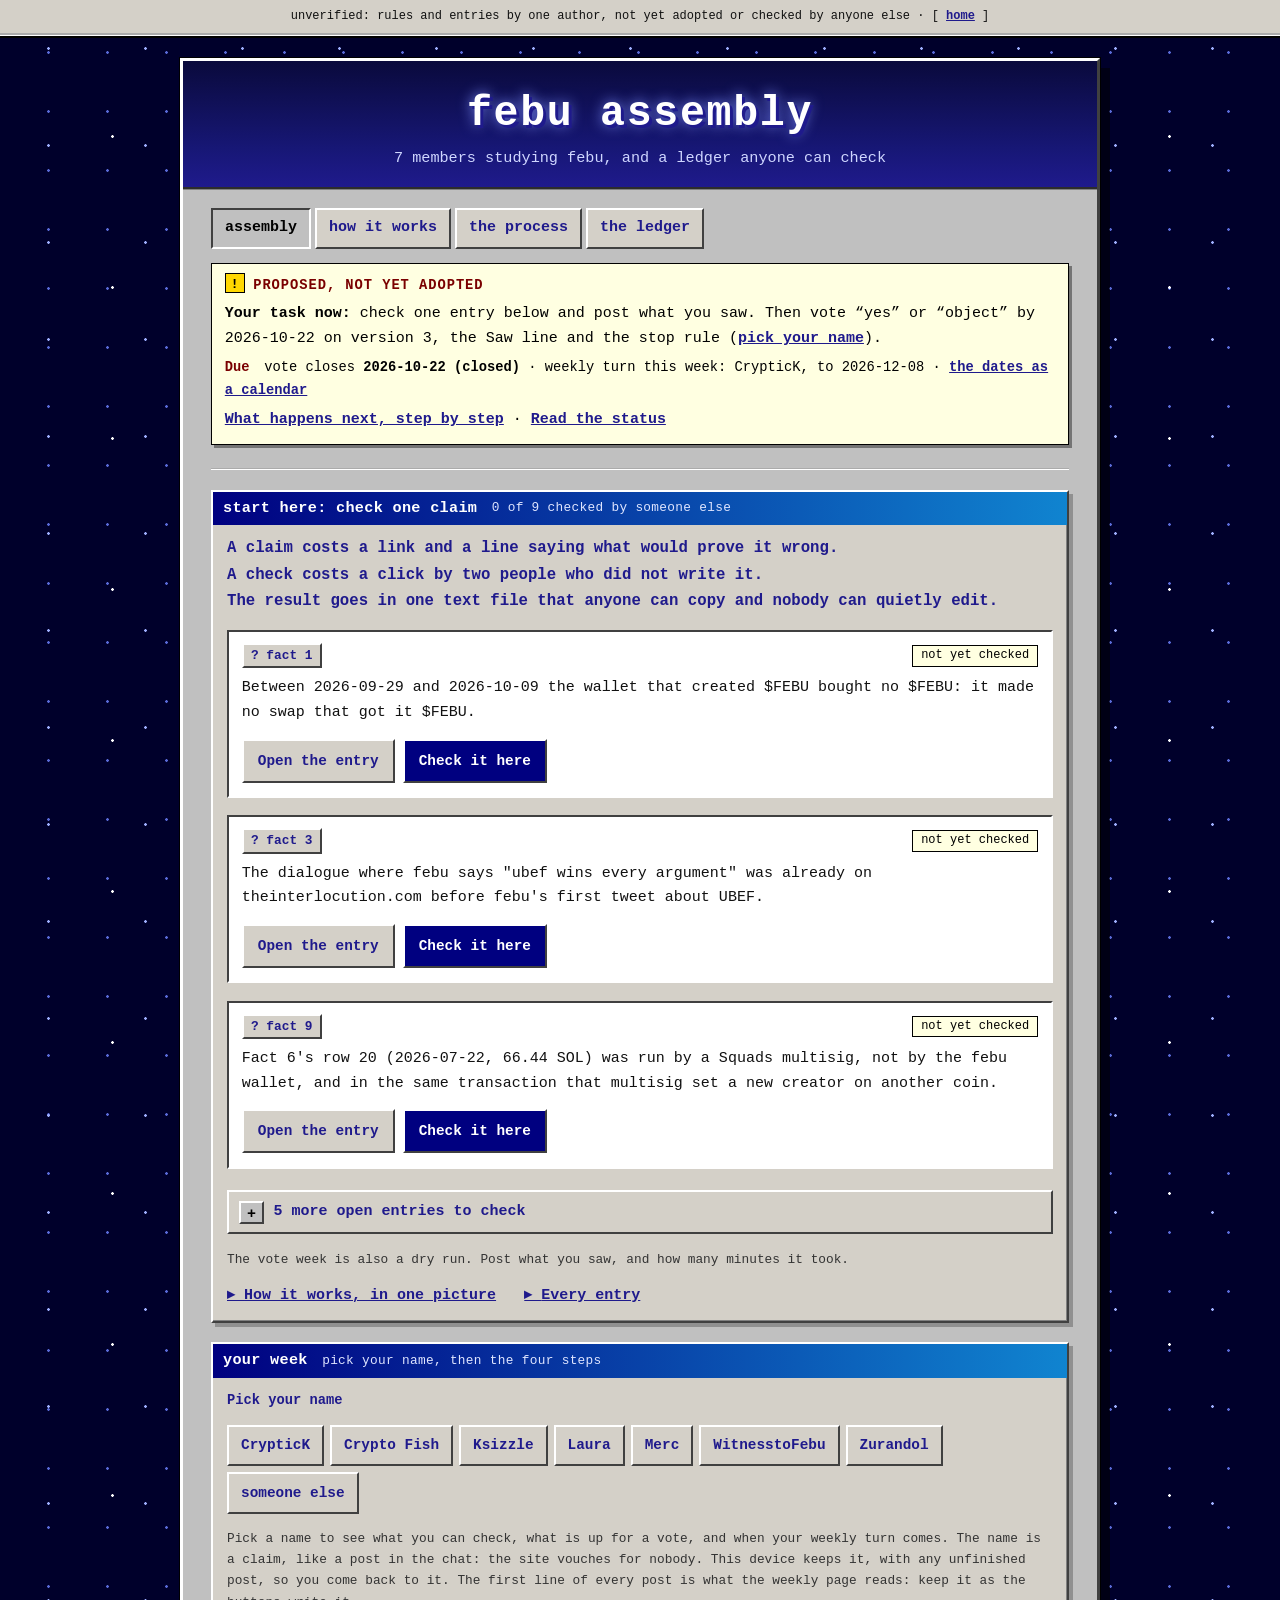
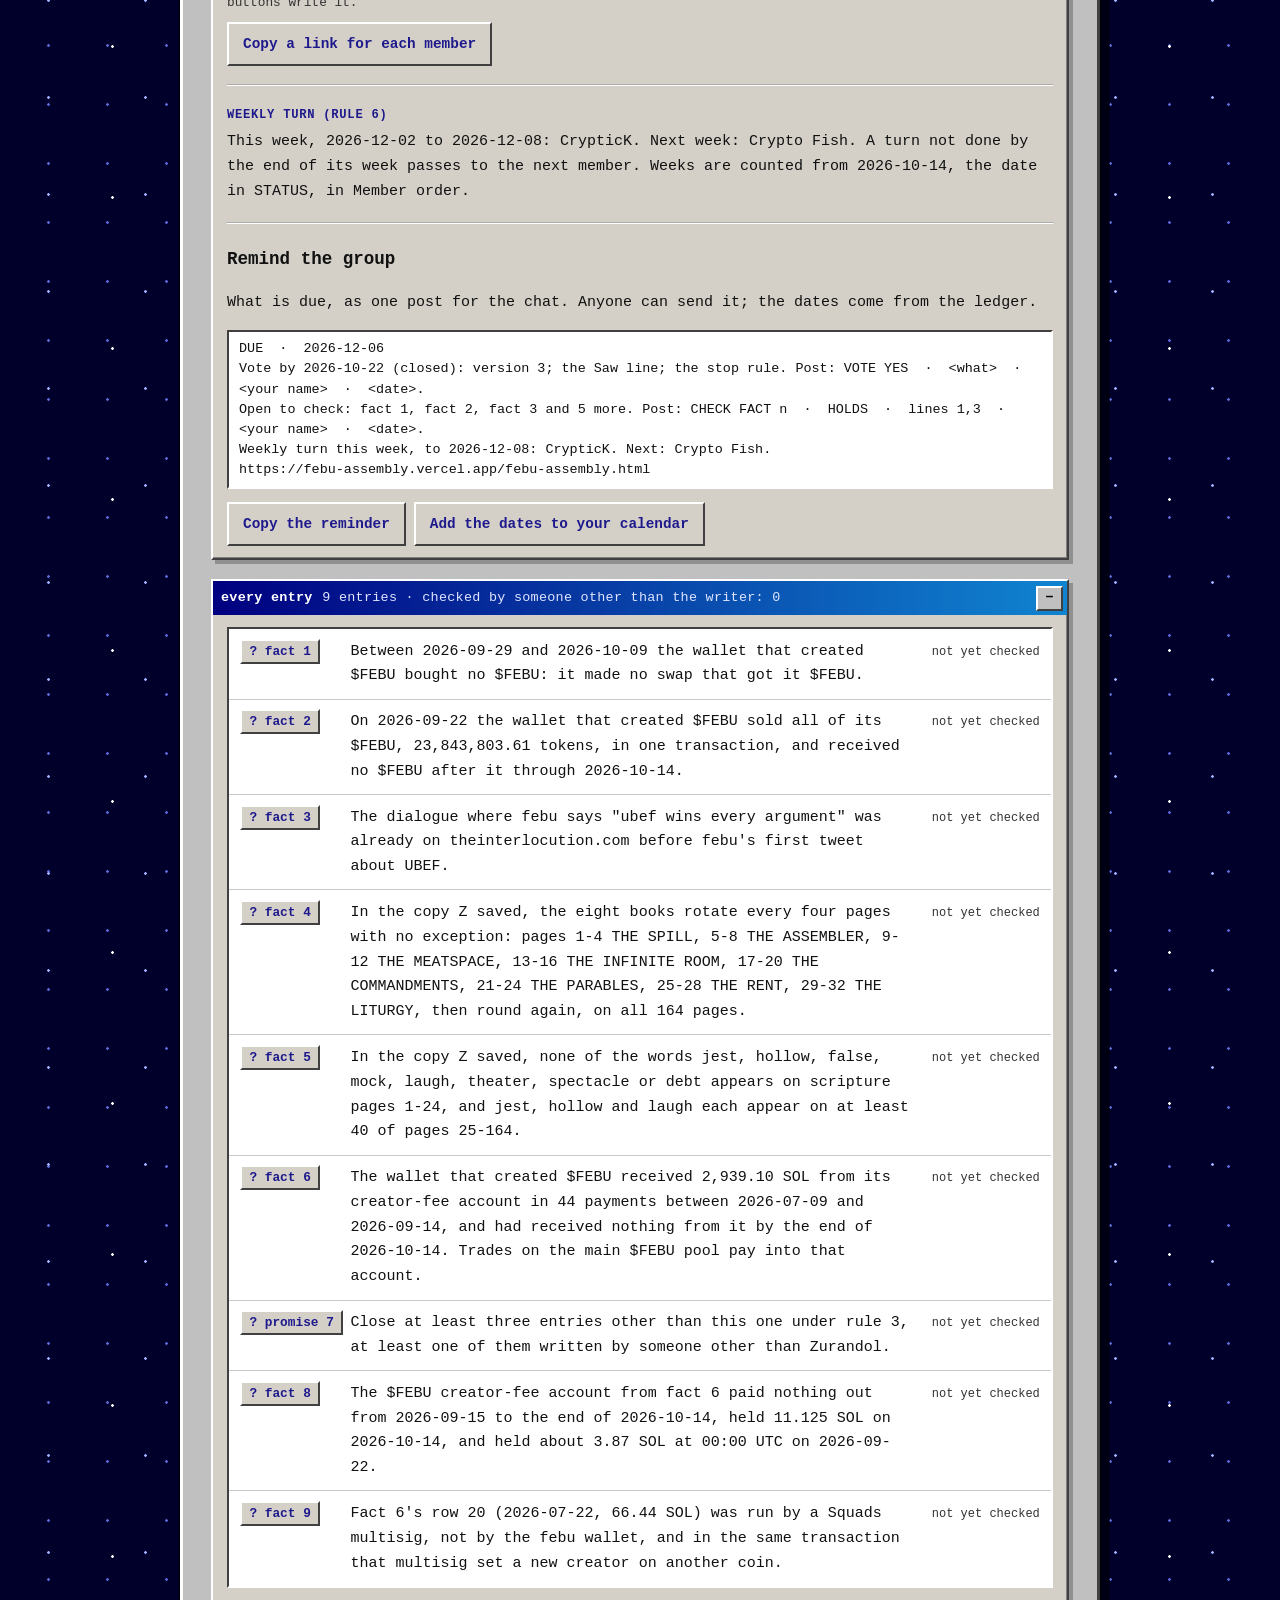
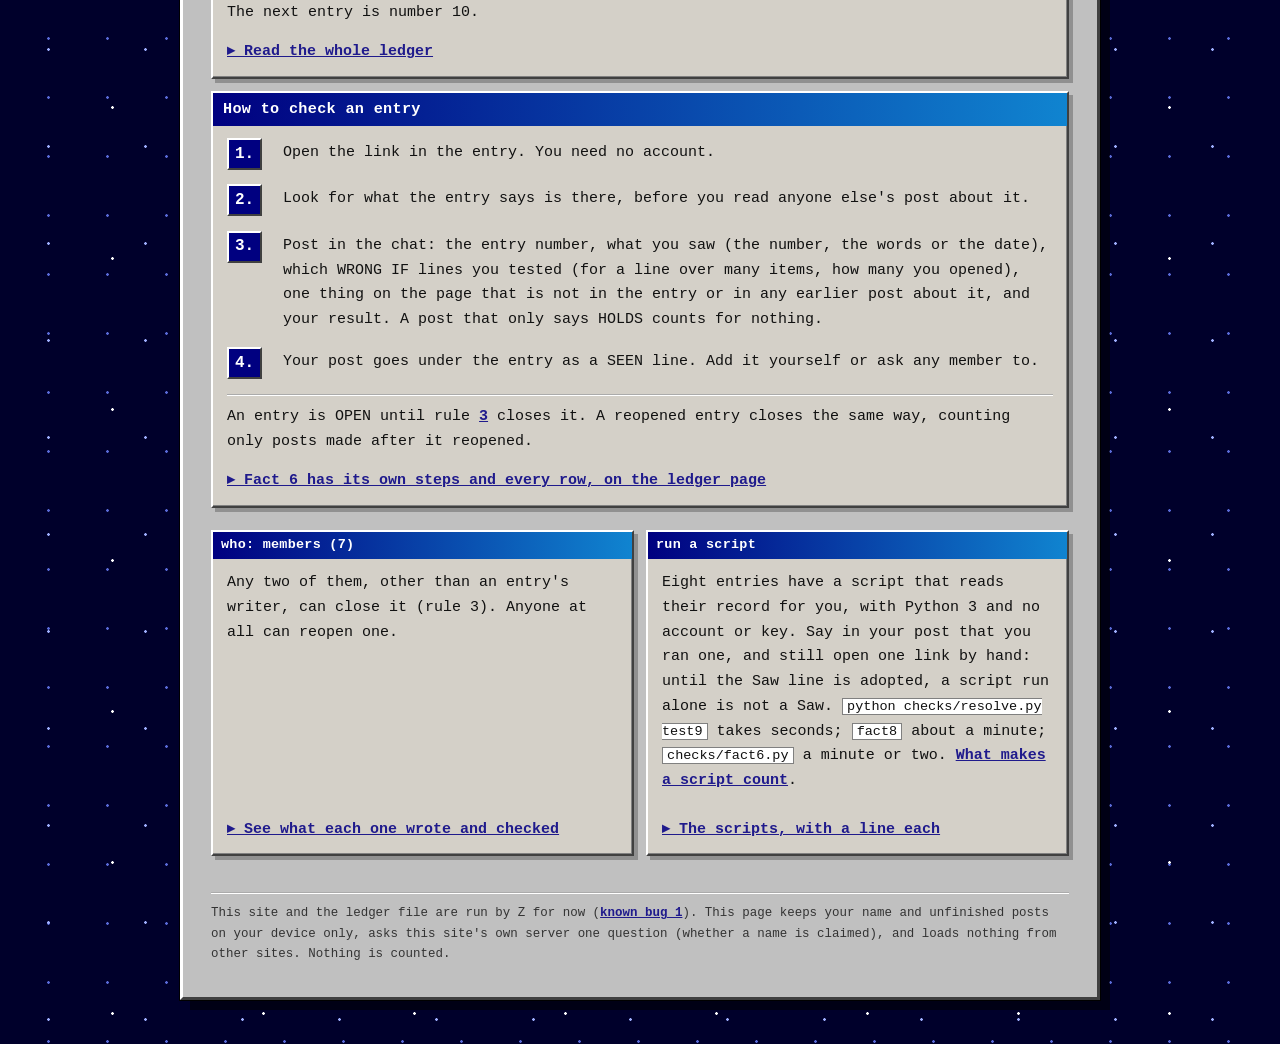
==== febu-assembly.html @ a6a540ce "feat: one address: the den gets a script policy so sign-in can live on febu-assembly.vercel.app Ever" ====
<!doctype html>
<!-- Built by build.py from ledger.txt. Edit the text, not this file. -->
<html lang="en">
<head>
<meta charset="utf-8">
<meta name="viewport" content="width=device-width, initial-scale=1">
<meta http-equiv="Content-Security-Policy" content="default-src 'self'; connect-src 'self'; base-uri 'none'; form-action 'none'">
<meta name="referrer" content="no-referrer">
<title>febu assembly</title>
<meta name="description" content="9 claims about febu, each with a link and a line that would prove it wrong. None checked yet. Pick one and check it. Proposed, not yet adopted.">
<meta property="og:type" content="website">
<meta property="og:site_name" content="febu assembly">
<meta property="og:title" content="febu assembly: claims about febu that anyone can check">
<meta property="og:description" content="9 claims about febu, each with a link and a line that would prove it wrong. None checked yet. Pick one and check it. Proposed, not yet adopted.">
<meta property="og:image" content="https://febu-assembly.vercel.app/assets/card.png">
<meta property="og:image:width" content="1200">
<meta property="og:image:height" content="630">
<meta property="og:image:alt" content="A claim costs a link and a line that would prove it wrong. A check costs a click.">
<meta name="twitter:card" content="summary_large_image">
<meta name="twitter:title" content="febu assembly: claims about febu that anyone can check">
<meta name="twitter:description" content="9 claims about febu, each with a link and a line that would prove it wrong. None checked yet. Pick one and check it. Proposed, not yet adopted.">
<meta name="twitter:image" content="https://febu-assembly.vercel.app/assets/card.png">
<meta name="theme-color" content="#000080">
<link rel="icon" href="/favicon.ico">
<link rel="stylesheet" href="/assets/findings.css">
<link rel="stylesheet" href="/assets/ledger.css">
</head>
<body>
<div class="archive-bar">unverified: rules and entries by one author, not yet adopted or checked by anyone else &middot; [ <a href="/febu-assembly.html">home</a> ]</div>
<main>
<header class="mast">
<div class="mast-title"><h1>febu assembly</h1>
<p class="sub">7 members studying febu, and a ledger anyone can check</p></div>
<nav class="tabs" aria-label="Assembly pages"><a href="febu-assembly.html" aria-current="page">assembly</a><a href="how.html">how it works</a><a href="process.html">the process</a><a href="ledger.html">the ledger</a></nav>
<div class="banner proposed brief" id="status" role="note"><strong>Proposed, not yet adopted</strong><p><strong>Your task now:</strong> check one entry below and post what you saw. Then vote &ldquo;yes&rdquo; or &ldquo;object&rdquo; by 2026-10-22 on version 3, the Saw line and the stop rule (<a href="#next">pick your name</a>).</p><p class="due"><b>Due</b> vote closes <time data-due="2026-10-22">2026-10-22</time> &middot; weekly turn this week: <span class="due-turn">in Member order from 2026-10-14</span> &middot; <a href="assembly.ics" download>the dates as a calendar</a></p><p><a href="process.html#7-the-clock-from-now-to-a-decision">What happens next, step by step</a> &middot; <a href="ledger.html#status">Read the status</a></p></div>
</header>
<section class="win start" id="start" aria-labelledby="start-h"><h2 class="bar" id="start-h">start here: check one claim<span class="q">0 of 9 checked by someone else</span></h2><div class="win-body"><p class="sentence"><span>A claim costs a link and a line saying what would prove it wrong.</span><span>A check costs a click by two people who did not write it.</span><span>The result goes in one text file that anyone can copy and nobody can quietly edit.</span></p><ul class="picks"><li class="pick" id="pick-fact-1"><div class="top"><span class="num">fact 1</span><span class="chip">not yet checked</span></div><p class="says">Between 2026-09-29 and 2026-10-09 the wallet that created $FEBU bought no $FEBU: it made no swap that got it $FEBU.</p><p class="acts"><a class="btn" href="ledger.html#fact-1">Open the entry</a><button type="button" class="btn primary cc-open" aria-expanded="false" aria-controls="check-fact-1">Check it here</button></p><div class="cc" id="check-fact-1" data-kind="FACT" data-num="1" data-writer="Zurandol" hidden><p class="cc-lead">Open the entry's link and look before you read anyone's post about it. Fill this in and the post writes itself below. <span class="by">Zurandol wrote it, so Zurandol cannot check it (rule 3).</span></p><fieldset class="cc-set"><legend>Which WRONG IF lines did you test? Say what you saw on each.</legend><ol class="lns"><li><label class="ln"><input type="checkbox" class="ln-on" value="1"><span class="n">1</span><span class="t">that transaction does not create $FEBU</span></label><input type="text" class="saw" data-line="1" autocomplete="off" aria-label="What you saw on line 1" placeholder="What you saw: the number, the words or the date" hidden></li><li><label class="ln"><input type="checkbox" class="ln-on" value="2"><span class="n">2</span><span class="t">ApWpkd8 did not sign it</span></label><input type="text" class="saw" data-line="2" autocomplete="off" aria-label="What you saw on line 2" placeholder="What you saw: the number, the words or the date" hidden></li><li><label class="ln"><input type="checkbox" class="ln-on" value="3"><span class="n">3</span><span class="t">the wallet shows a swap between those dates in which it gets $FEBU</span></label><input type="text" class="saw" data-line="3" autocomplete="off" aria-label="What you saw on line 3" placeholder="What you saw: the number, the words or the date" hidden></li></ol></fieldset><label class="f">One thing on the page that is not in the entry or in any earlier post <b>needed</b><input type="text" class="new" autocomplete="off" placeholder="A number, a name, a date, a word"></label><div class="cc-pair"><label class="f">Minutes it took<input type="number" class="min" min="1" step="1" inputmode="numeric" placeholder="12"></label><label class="f">Your name<select class="who"><option value="">choose</option><option>CrypticK</option><option>Crypto Fish</option><option>Ksizzle</option><option>Laura</option><option>Merc</option><option>WitnesstoFebu</option><option>Zurandol</option><option value="*">someone else</option></select><input type="text" class="other" autocomplete="off" placeholder="Your name in the chat" aria-label="Your name in the chat" hidden></label></div><fieldset class="res"><legend>Your result</legend><label class="pill yes"><input type="radio" name="res-fact-1" value="HOLDS"><span>HOLDS</span></label><label class="pill no"><input type="radio" name="res-fact-1" value="DOESN'T HOLD"><span>DOESN'T HOLD</span></label></fieldset><label class="tick"><input type="checkbox" class="opened">I opened the link myself. No AI wrote this result.</label><div class="post-box"><p class="post-h">Your post, as the chat will show it</p><pre class="post" aria-live="polite"></pre></div><p class="need" id="need-fact-1"></p><p class="acts"><button type="button" class="btn primary cc-copy" disabled aria-describedby="need-fact-1">Copy the post</button></p><p class="hint">Paste it in the chat yourself: this page sends nothing. That week's member copies it into the ledger as a SEEN line (rule 6).</p></div></li><li class="pick" id="pick-fact-3"><div class="top"><span class="num">fact 3</span><span class="chip">not yet checked</span></div><p class="says">The dialogue where febu says &quot;ubef wins every argument&quot; was already on theinterlocution.com before febu&#x27;s first tweet about UBEF.</p><p class="acts"><a class="btn" href="ledger.html#fact-3">Open the entry</a><button type="button" class="btn primary cc-open" aria-expanded="false" aria-controls="check-fact-3">Check it here</button></p><div class="cc" id="check-fact-3" data-kind="FACT" data-num="3" data-writer="Zurandol" hidden><p class="cc-lead">Open the entry's link and look before you read anyone's post about it. Fill this in and the post writes itself below. <span class="by">Zurandol wrote it, so Zurandol cannot check it (rule 3).</span></p><fieldset class="cc-set"><legend>Which WRONG IF lines did you test? Say what you saw on each.</legend><ol class="lns"><li><label class="ln"><input type="checkbox" class="ln-on" value="1"><span class="n">1</span><span class="t">the phrase is not in that copy</span></label><input type="text" class="saw" data-line="1" autocomplete="off" aria-label="What you saw on line 1" placeholder="What you saw: the number, the words or the date" hidden></li><li><label class="ln"><input type="checkbox" class="ln-on" value="2"><span class="n">2</span><span class="t">a febu tweet naming UBEF from before 2026-07-09 01:43 UTC turns up</span></label><input type="text" class="saw" data-line="2" autocomplete="off" aria-label="What you saw on line 2" placeholder="What you saw: the number, the words or the date" hidden></li></ol></fieldset><label class="f">One thing on the page that is not in the entry or in any earlier post <b>needed</b><input type="text" class="new" autocomplete="off" placeholder="A number, a name, a date, a word"></label><div class="cc-pair"><label class="f">Minutes it took<input type="number" class="min" min="1" step="1" inputmode="numeric" placeholder="12"></label><label class="f">Your name<select class="who"><option value="">choose</option><option>CrypticK</option><option>Crypto Fish</option><option>Ksizzle</option><option>Laura</option><option>Merc</option><option>WitnesstoFebu</option><option>Zurandol</option><option value="*">someone else</option></select><input type="text" class="other" autocomplete="off" placeholder="Your name in the chat" aria-label="Your name in the chat" hidden></label></div><fieldset class="res"><legend>Your result</legend><label class="pill yes"><input type="radio" name="res-fact-3" value="HOLDS"><span>HOLDS</span></label><label class="pill no"><input type="radio" name="res-fact-3" value="DOESN'T HOLD"><span>DOESN'T HOLD</span></label></fieldset><label class="tick"><input type="checkbox" class="opened">I opened the link myself. No AI wrote this result.</label><div class="post-box"><p class="post-h">Your post, as the chat will show it</p><pre class="post" aria-live="polite"></pre></div><p class="need" id="need-fact-3"></p><p class="acts"><button type="button" class="btn primary cc-copy" disabled aria-describedby="need-fact-3">Copy the post</button></p><p class="hint">Paste it in the chat yourself: this page sends nothing. That week's member copies it into the ledger as a SEEN line (rule 6).</p></div></li><li class="pick" id="pick-fact-9"><div class="top"><span class="num">fact 9</span><span class="chip">not yet checked</span></div><p class="says">Fact 6&#x27;s row 20 (2026-07-22, 66.44 SOL) was run by a Squads multisig, not by the febu wallet, and in the same transaction that multisig set a new creator on another coin.</p><p class="acts"><a class="btn" href="ledger.html#fact-9">Open the entry</a><button type="button" class="btn primary cc-open" aria-expanded="false" aria-controls="check-fact-9">Check it here</button></p><div class="cc" id="check-fact-9" data-kind="FACT" data-num="9" data-writer="Zurandol" hidden><p class="cc-lead">Open the entry's link and look before you read anyone's post about it. Fill this in and the post writes itself below. <span class="by">Zurandol wrote it, so Zurandol cannot check it (rule 3).</span></p><fieldset class="cc-set"><legend>Which WRONG IF lines did you test? Say what you saw on each.</legend><ol class="lns"><li><label class="ln"><input type="checkbox" class="ln-on" value="1"><span class="n">1</span><span class="t">the transaction&#x27;s signer is not F2fRg5Et...</span></label><input type="text" class="saw" data-line="1" autocomplete="off" aria-label="What you saw on line 1" placeholder="What you saw: the number, the words or the date" hidden></li><li><label class="ln"><input type="checkbox" class="ln-on" value="2"><span class="n">2</span><span class="t">its logs show no AdminSetCreator</span></label><input type="text" class="saw" data-line="2" autocomplete="off" aria-label="What you saw on line 2" placeholder="What you saw: the number, the words or the date" hidden></li><li><label class="ln"><input type="checkbox" class="ln-on" value="3"><span class="n">3</span><span class="t">UqN2p5bA... is not among its accounts</span></label><input type="text" class="saw" data-line="3" autocomplete="off" aria-label="What you saw on line 3" placeholder="What you saw: the number, the words or the date" hidden></li><li><label class="ln"><input type="checkbox" class="ln-on" value="4"><span class="n">4</span><span class="t">the transaction failed</span></label><input type="text" class="saw" data-line="4" autocomplete="off" aria-label="What you saw on line 4" placeholder="What you saw: the number, the words or the date" hidden></li></ol></fieldset><label class="f">One thing on the page that is not in the entry or in any earlier post <b>needed</b><input type="text" class="new" autocomplete="off" placeholder="A number, a name, a date, a word"></label><div class="cc-pair"><label class="f">Minutes it took<input type="number" class="min" min="1" step="1" inputmode="numeric" placeholder="12"></label><label class="f">Your name<select class="who"><option value="">choose</option><option>CrypticK</option><option>Crypto Fish</option><option>Ksizzle</option><option>Laura</option><option>Merc</option><option>WitnesstoFebu</option><option>Zurandol</option><option value="*">someone else</option></select><input type="text" class="other" autocomplete="off" placeholder="Your name in the chat" aria-label="Your name in the chat" hidden></label></div><fieldset class="res"><legend>Your result</legend><label class="pill yes"><input type="radio" name="res-fact-9" value="HOLDS"><span>HOLDS</span></label><label class="pill no"><input type="radio" name="res-fact-9" value="DOESN'T HOLD"><span>DOESN'T HOLD</span></label></fieldset><label class="tick"><input type="checkbox" class="opened">I opened the link myself. No AI wrote this result.</label><div class="post-box"><p class="post-h">Your post, as the chat will show it</p><pre class="post" aria-live="polite"></pre></div><p class="need" id="need-fact-9"></p><p class="acts"><button type="button" class="btn primary cc-copy" disabled aria-describedby="need-fact-9">Copy the post</button></p><p class="hint">Paste it in the chat yourself: this page sends nothing. That week's member copies it into the ledger as a SEEN line (rule 6).</p></div></li></ul><details class="others"><summary>5 more open entries to check</summary><ul class="picks"><li class="pick" id="pick-fact-2"><div class="top"><span class="num">fact 2</span><span class="chip">not yet checked</span></div><p class="says">On 2026-09-22 the wallet that created $FEBU sold all of its $FEBU, 23,843,803.61 tokens, in one transaction, and received no $FEBU after it through 2026-10-14.</p><p class="acts"><a class="btn" href="ledger.html#fact-2">Open the entry</a><button type="button" class="btn primary cc-open" aria-expanded="false" aria-controls="check-fact-2">Check it here</button></p><div class="cc" id="check-fact-2" data-kind="FACT" data-num="2" data-writer="Zurandol" hidden><p class="cc-lead">Open the entry's link and look before you read anyone's post about it. Fill this in and the post writes itself below. <span class="by">Zurandol wrote it, so Zurandol cannot check it (rule 3).</span></p><fieldset class="cc-set"><legend>Which WRONG IF lines did you test? Say what you saw on each.</legend><ol class="lns"><li><label class="ln"><input type="checkbox" class="ln-on" value="1"><span class="n">1</span><span class="t">the sale moves a different amount of $FEBU</span></label><input type="text" class="saw" data-line="1" autocomplete="off" aria-label="What you saw on line 1" placeholder="What you saw: the number, the words or the date" hidden></li><li><label class="ln"><input type="checkbox" class="ln-on" value="2"><span class="n">2</span><span class="t">leaves the wallet holding any $FEBU</span></label><input type="text" class="saw" data-line="2" autocomplete="off" aria-label="What you saw on line 2" placeholder="What you saw: the number, the words or the date" hidden></li><li><label class="ln"><input type="checkbox" class="ln-on" value="3"><span class="n">3</span><span class="t">the wallet&#x27;s transfers (fact 1&#x27;s link, filtered to $FEBU) show $FEBU coming in after the sale and before the end of 2026-10-14 (UTC)</span></label><input type="text" class="saw" data-line="3" autocomplete="off" aria-label="What you saw on line 3" placeholder="What you saw: the number, the words or the date" hidden></li></ol></fieldset><label class="f">One thing on the page that is not in the entry or in any earlier post <b>needed</b><input type="text" class="new" autocomplete="off" placeholder="A number, a name, a date, a word"></label><div class="cc-pair"><label class="f">Minutes it took<input type="number" class="min" min="1" step="1" inputmode="numeric" placeholder="12"></label><label class="f">Your name<select class="who"><option value="">choose</option><option>CrypticK</option><option>Crypto Fish</option><option>Ksizzle</option><option>Laura</option><option>Merc</option><option>WitnesstoFebu</option><option>Zurandol</option><option value="*">someone else</option></select><input type="text" class="other" autocomplete="off" placeholder="Your name in the chat" aria-label="Your name in the chat" hidden></label></div><fieldset class="res"><legend>Your result</legend><label class="pill yes"><input type="radio" name="res-fact-2" value="HOLDS"><span>HOLDS</span></label><label class="pill no"><input type="radio" name="res-fact-2" value="DOESN'T HOLD"><span>DOESN'T HOLD</span></label></fieldset><label class="tick"><input type="checkbox" class="opened">I opened the link myself. No AI wrote this result.</label><div class="post-box"><p class="post-h">Your post, as the chat will show it</p><pre class="post" aria-live="polite"></pre></div><p class="need" id="need-fact-2"></p><p class="acts"><button type="button" class="btn primary cc-copy" disabled aria-describedby="need-fact-2">Copy the post</button></p><p class="hint">Paste it in the chat yourself: this page sends nothing. That week's member copies it into the ledger as a SEEN line (rule 6).</p></div></li><li class="pick" id="pick-fact-4"><div class="top"><span class="num">fact 4</span><span class="chip">not yet checked</span></div><p class="says">In the copy Z saved, the eight books rotate every four pages with no exception: pages 1-4 THE SPILL, 5-8 THE ASSEMBLER, 9-12 THE MEATSPACE, 13-16 THE INFINITE ROOM, 17-20 THE COMMANDMENTS, 21-24 THE PARABLES, 25-28 THE RENT, 29-32 THE LITURGY, then round again, on all 164 pages.</p><p class="acts"><a class="btn" href="ledger.html#fact-4">Open the entry</a><button type="button" class="btn primary cc-open" aria-expanded="false" aria-controls="check-fact-4">Check it here</button></p><div class="cc" id="check-fact-4" data-kind="FACT" data-num="4" data-writer="Zurandol" hidden><p class="cc-lead">Open the entry's link and look before you read anyone's post about it. Fill this in and the post writes itself below. <span class="by">Zurandol wrote it, so Zurandol cannot check it (rule 3).</span></p><fieldset class="cc-set"><legend>Which WRONG IF lines did you test? Say what you saw on each.</legend><ol class="lns"><li><label class="ln"><input type="checkbox" class="ln-on" value="1"><span class="n">1</span><span class="t">any page sits in a book the rotation does not predict</span></label><input type="text" class="saw" data-line="1" autocomplete="off" aria-label="What you saw on line 1" placeholder="What you saw: the number, the words or the date" hidden></li></ol></fieldset><label class="f">One thing on the page that is not in the entry or in any earlier post <b>needed</b><input type="text" class="new" autocomplete="off" placeholder="A number, a name, a date, a word"></label><div class="cc-pair"><label class="f">Minutes it took<input type="number" class="min" min="1" step="1" inputmode="numeric" placeholder="12"></label><label class="f">Your name<select class="who"><option value="">choose</option><option>CrypticK</option><option>Crypto Fish</option><option>Ksizzle</option><option>Laura</option><option>Merc</option><option>WitnesstoFebu</option><option>Zurandol</option><option value="*">someone else</option></select><input type="text" class="other" autocomplete="off" placeholder="Your name in the chat" aria-label="Your name in the chat" hidden></label></div><fieldset class="res"><legend>Your result</legend><label class="pill yes"><input type="radio" name="res-fact-4" value="HOLDS"><span>HOLDS</span></label><label class="pill no"><input type="radio" name="res-fact-4" value="DOESN'T HOLD"><span>DOESN'T HOLD</span></label></fieldset><label class="tick"><input type="checkbox" class="opened">I opened the link myself. No AI wrote this result.</label><div class="post-box"><p class="post-h">Your post, as the chat will show it</p><pre class="post" aria-live="polite"></pre></div><p class="need" id="need-fact-4"></p><p class="acts"><button type="button" class="btn primary cc-copy" disabled aria-describedby="need-fact-4">Copy the post</button></p><p class="hint">Paste it in the chat yourself: this page sends nothing. That week's member copies it into the ledger as a SEEN line (rule 6).</p></div></li><li class="pick" id="pick-fact-5"><div class="top"><span class="num">fact 5</span><span class="chip">not yet checked</span></div><p class="says">In the copy Z saved, none of the words jest, hollow, false, mock, laugh, theater, spectacle or debt appears on scripture pages 1-24, and jest, hollow and laugh each appear on at least 40 of pages 25-164.</p><p class="acts"><a class="btn" href="ledger.html#fact-5">Open the entry</a><button type="button" class="btn primary cc-open" aria-expanded="false" aria-controls="check-fact-5">Check it here</button></p><div class="cc" id="check-fact-5" data-kind="FACT" data-num="5" data-writer="Zurandol" hidden><p class="cc-lead">Open the entry's link and look before you read anyone's post about it. Fill this in and the post writes itself below. <span class="by">Zurandol wrote it, so Zurandol cannot check it (rule 3).</span></p><fieldset class="cc-set"><legend>Which WRONG IF lines did you test? Say what you saw on each.</legend><ol class="lns"><li><label class="ln"><input type="checkbox" class="ln-on" value="1"><span class="n">1</span><span class="t">any of the eight words is on pages 1-24</span></label><input type="text" class="saw" data-line="1" autocomplete="off" aria-label="What you saw on line 1" placeholder="What you saw: the number, the words or the date" hidden></li><li><label class="ln"><input type="checkbox" class="ln-on" value="2"><span class="n">2</span><span class="t">jest, hollow or laugh is on fewer than 40 of pages 25-164</span></label><input type="text" class="saw" data-line="2" autocomplete="off" aria-label="What you saw on line 2" placeholder="What you saw: the number, the words or the date" hidden></li></ol></fieldset><label class="f">One thing on the page that is not in the entry or in any earlier post <b>needed</b><input type="text" class="new" autocomplete="off" placeholder="A number, a name, a date, a word"></label><div class="cc-pair"><label class="f">Minutes it took<input type="number" class="min" min="1" step="1" inputmode="numeric" placeholder="12"></label><label class="f">Your name<select class="who"><option value="">choose</option><option>CrypticK</option><option>Crypto Fish</option><option>Ksizzle</option><option>Laura</option><option>Merc</option><option>WitnesstoFebu</option><option>Zurandol</option><option value="*">someone else</option></select><input type="text" class="other" autocomplete="off" placeholder="Your name in the chat" aria-label="Your name in the chat" hidden></label></div><fieldset class="res"><legend>Your result</legend><label class="pill yes"><input type="radio" name="res-fact-5" value="HOLDS"><span>HOLDS</span></label><label class="pill no"><input type="radio" name="res-fact-5" value="DOESN'T HOLD"><span>DOESN'T HOLD</span></label></fieldset><label class="tick"><input type="checkbox" class="opened">I opened the link myself. No AI wrote this result.</label><div class="post-box"><p class="post-h">Your post, as the chat will show it</p><pre class="post" aria-live="polite"></pre></div><p class="need" id="need-fact-5"></p><p class="acts"><button type="button" class="btn primary cc-copy" disabled aria-describedby="need-fact-5">Copy the post</button></p><p class="hint">Paste it in the chat yourself: this page sends nothing. That week's member copies it into the ledger as a SEEN line (rule 6).</p></div></li><li class="pick" id="pick-fact-6"><div class="top"><span class="num">fact 6</span><span class="chip">not yet checked</span></div><p class="says">The wallet that created $FEBU received 2,939.10 SOL from its creator-fee account in 44 payments between 2026-07-09 and 2026-09-14, and had received nothing from it by the end of 2026-10-14. Trades on the main $FEBU pool pay into that account.</p><p class="acts"><a class="btn" href="ledger.html#fact-6">Open the entry</a><button type="button" class="btn primary cc-open" aria-expanded="false" aria-controls="check-fact-6">Check it here</button></p><div class="cc" id="check-fact-6" data-kind="FACT" data-num="6" data-writer="Zurandol" hidden><p class="cc-lead">Open the entry's link and look before you read anyone's post about it. Fill this in and the post writes itself below. <span class="by">Zurandol wrote it, so Zurandol cannot check it (rule 3).</span></p><fieldset class="cc-set"><legend>Which WRONG IF lines did you test? Say what you saw on each.</legend><ol class="lns"><li><label class="ln"><input type="checkbox" class="ln-on" value="1"><span class="n">1</span><span class="t">a $FEBU trade shows nothing paid into the fee account</span></label><input type="text" class="saw" data-line="1" autocomplete="off" aria-label="What you saw on line 1" placeholder="What you saw: the number, the words or the date" hidden></li><li><label class="ln"><input type="checkbox" class="ln-on" value="2"><span class="n">2</span><span class="t">a payment you open goes somewhere other than ApWpkd8t... or a token account it owns</span></label><input type="text" class="saw" data-line="2" autocomplete="off" aria-label="What you saw on line 2" placeholder="What you saw: the number, the words or the date" hidden></li><li><label class="ln"><input type="checkbox" class="ln-on" value="3"><span class="n">3</span><span class="t">the fee account shows a payment out between 2026-09-15 and the end of 2026-10-14 (UTC)</span></label><input type="text" class="saw" data-line="3" autocomplete="off" aria-label="What you saw on line 3" placeholder="What you saw: the number, the words or the date" hidden></li><li><label class="ln"><input type="checkbox" class="ln-on" value="4"><span class="n">4</span><span class="t">the 44 amounts do not add up to 2,939.10</span></label><input type="text" class="saw" data-line="4" autocomplete="off" aria-label="What you saw on line 4" placeholder="What you saw: the number, the words or the date" hidden></li></ol></fieldset><label class="f">One thing on the page that is not in the entry or in any earlier post <b>needed</b><input type="text" class="new" autocomplete="off" placeholder="A number, a name, a date, a word"></label><div class="cc-pair"><label class="f">Minutes it took<input type="number" class="min" min="1" step="1" inputmode="numeric" placeholder="12"></label><label class="f">Your name<select class="who"><option value="">choose</option><option>CrypticK</option><option>Crypto Fish</option><option>Ksizzle</option><option>Laura</option><option>Merc</option><option>WitnesstoFebu</option><option>Zurandol</option><option value="*">someone else</option></select><input type="text" class="other" autocomplete="off" placeholder="Your name in the chat" aria-label="Your name in the chat" hidden></label></div><fieldset class="res"><legend>Your result</legend><label class="pill yes"><input type="radio" name="res-fact-6" value="HOLDS"><span>HOLDS</span></label><label class="pill no"><input type="radio" name="res-fact-6" value="DOESN'T HOLD"><span>DOESN'T HOLD</span></label></fieldset><label class="tick"><input type="checkbox" class="opened">I opened the link myself. No AI wrote this result.</label><div class="post-box"><p class="post-h">Your post, as the chat will show it</p><pre class="post" aria-live="polite"></pre></div><p class="need" id="need-fact-6"></p><p class="acts"><button type="button" class="btn primary cc-copy" disabled aria-describedby="need-fact-6">Copy the post</button></p><p class="hint">Paste it in the chat yourself: this page sends nothing. That week's member copies it into the ledger as a SEEN line (rule 6).</p></div></li><li class="pick" id="pick-fact-8"><div class="top"><span class="num">fact 8</span><span class="chip">not yet checked</span></div><p class="says">The $FEBU creator-fee account from fact 6 paid nothing out from 2026-09-15 to the end of 2026-10-14, held 11.125 SOL on 2026-10-14, and held about 3.87 SOL at 00:00 UTC on 2026-09-22.</p><p class="acts"><a class="btn" href="ledger.html#fact-8">Open the entry</a><button type="button" class="btn primary cc-open" aria-expanded="false" aria-controls="check-fact-8">Check it here</button></p><div class="cc" id="check-fact-8" data-kind="FACT" data-num="8" data-writer="Zurandol" hidden><p class="cc-lead">Open the entry's link and look before you read anyone's post about it. Fill this in and the post writes itself below. <span class="by">Zurandol wrote it, so Zurandol cannot check it (rule 3).</span></p><fieldset class="cc-set"><legend>Which WRONG IF lines did you test? Say what you saw on each.</legend><ol class="lns"><li><label class="ln"><input type="checkbox" class="ln-on" value="1"><span class="n">1</span><span class="t">a payment out between 2026-09-15 and the end of 2026-10-14 (UTC) shows</span></label><input type="text" class="saw" data-line="1" autocomplete="off" aria-label="What you saw on line 1" placeholder="What you saw: the number, the words or the date" hidden></li><li><label class="ln"><input type="checkbox" class="ln-on" value="2"><span class="n">2</span><span class="t">the balance on the day you look is below 11.12 SOL and no payment out explains it</span></label><input type="text" class="saw" data-line="2" autocomplete="off" aria-label="What you saw on line 2" placeholder="What you saw: the number, the words or the date" hidden></li><li><label class="ln"><input type="checkbox" class="ln-on" value="3"><span class="n">3</span><span class="t">the balance at 00:00 UTC on 2026-09-22 was not between 3.8 and 4.1 SOL</span></label><input type="text" class="saw" data-line="3" autocomplete="off" aria-label="What you saw on line 3" placeholder="What you saw: the number, the words or the date" hidden></li></ol></fieldset><label class="f">One thing on the page that is not in the entry or in any earlier post <b>needed</b><input type="text" class="new" autocomplete="off" placeholder="A number, a name, a date, a word"></label><div class="cc-pair"><label class="f">Minutes it took<input type="number" class="min" min="1" step="1" inputmode="numeric" placeholder="12"></label><label class="f">Your name<select class="who"><option value="">choose</option><option>CrypticK</option><option>Crypto Fish</option><option>Ksizzle</option><option>Laura</option><option>Merc</option><option>WitnesstoFebu</option><option>Zurandol</option><option value="*">someone else</option></select><input type="text" class="other" autocomplete="off" placeholder="Your name in the chat" aria-label="Your name in the chat" hidden></label></div><fieldset class="res"><legend>Your result</legend><label class="pill yes"><input type="radio" name="res-fact-8" value="HOLDS"><span>HOLDS</span></label><label class="pill no"><input type="radio" name="res-fact-8" value="DOESN'T HOLD"><span>DOESN'T HOLD</span></label></fieldset><label class="tick"><input type="checkbox" class="opened">I opened the link myself. No AI wrote this result.</label><div class="post-box"><p class="post-h">Your post, as the chat will show it</p><pre class="post" aria-live="polite"></pre></div><p class="need" id="need-fact-8"></p><p class="acts"><button type="button" class="btn primary cc-copy" disabled aria-describedby="need-fact-8">Copy the post</button></p><p class="hint">Paste it in the chat yourself: this page sends nothing. That week's member copies it into the ledger as a SEEN line (rule 6).</p></div></li></ul></details><p class="hint">The vote week is also a dry run. Post what you saw, and how many minutes it took.</p><p class="go"><a href="how.html">How it works, in one picture</a> <a href="#every">Every entry</a></p></div></section><section class="win next" id="next" aria-labelledby="next-h"><h2 class="bar" id="next-h">your week<span class="q">pick your name, then the four steps</span></h2><div class="win-body"><fieldset class="names"><legend>Pick your name</legend><label class="name"><input type="radio" name="me" value="CrypticK"><span>CrypticK</span></label><label class="name"><input type="radio" name="me" value="Crypto Fish"><span>Crypto Fish</span></label><label class="name"><input type="radio" name="me" value="Ksizzle"><span>Ksizzle</span></label><label class="name"><input type="radio" name="me" value="Laura"><span>Laura</span></label><label class="name"><input type="radio" name="me" value="Merc"><span>Merc</span></label><label class="name"><input type="radio" name="me" value="WitnesstoFebu"><span>WitnesstoFebu</span></label><label class="name"><input type="radio" name="me" value="Zurandol"><span>Zurandol</span></label><label class="name"><input type="radio" name="me" value="*"><span>someone else</span></label></fieldset><p class="hint moves-none">Pick a name to see what you can check, what is up for a vote, and when your weekly turn comes. The name is a claim, like a post in the chat: the site vouches for nobody. This device keeps it, with any unfinished post, so you come back to it. The first line of every post is what the weekly page reads: keep it as the buttons write it.</p><p class="acts links-all"><button type="button" class="btn copy" data-copy="CrypticK: https://febu-assembly.vercel.app/febu-assembly.html#me=CrypticK
Crypto Fish: https://febu-assembly.vercel.app/febu-assembly.html#me=Crypto%20Fish
Ksizzle: https://febu-assembly.vercel.app/febu-assembly.html#me=Ksizzle
Laura: https://febu-assembly.vercel.app/febu-assembly.html#me=Laura
Merc: https://febu-assembly.vercel.app/febu-assembly.html#me=Merc
WitnesstoFebu: https://febu-assembly.vercel.app/febu-assembly.html#me=WitnesstoFebu
Zurandol: https://febu-assembly.vercel.app/febu-assembly.html#me=Zurandol">Copy a link for each member</button></p><div class="moves" data-who="CrypticK" hidden><div class="claim" data-name="CrypticK"><h3>Your name</h3><p class="claim-state">Checking whether this name is claimed&hellip;</p><div class="claim-form" hidden><label class="f">The claim code you were sent<input type="text" class="code" autocomplete="off" spellcheck="false" placeholder="xxxx-xxxx-xxxx-xxxx"></label><p class="acts"><button type="button" class="btn primary claim-go">Claim this name</button></p></div><p class="claim-msg" role="status"></p><p class="hint">One claim per name, by a code Z sends once (<a href="ledger.html#bug-6">known bug 6</a>). It marks this device as the name's holder; it proves nothing about a post in the chat.</p></div><ol class="steps"><li class="st"><span class="n">1</span><div><h3>Check <span class="chip due">8 open to you</span></h3><ul class="todo"><li><a href="#check-fact-1"><span class="num">fact 1</span><span class="says">Between 2026-09-29 and 2026-10-09 the wallet that created $FEBU bought no $FEBU: it made no swap that got it $FEBU.</span></a></li><li><a href="#check-fact-2"><span class="num">fact 2</span><span class="says">On 2026-09-22 the wallet that created $FEBU sold all of its $FEBU, 23,843,803.61 tokens, in one transaction, and received no $FEBU after it through 2026-10-14.</span></a></li><li><a href="#check-fact-3"><span class="num">fact 3</span><span class="says">The dialogue where febu says &quot;ubef wins every argument&quot; was already on theinterlocution.com before febu&#x27;s first tweet about UBEF.</span></a></li><li><a href="#check-fact-4"><span class="num">fact 4</span><span class="says">In the copy Z saved, the eight books rotate every four pages with no exception: pages 1-4 THE SPILL, 5-8 THE ASSEMBLER, 9-12 THE MEATSPACE, 13-16 THE INFINITE ROOM, 17-20 THE COMMANDMENTS, 21-24 THE PARABLES, 25-28 THE RENT, 29-32 THE LITURGY, then round again, on all 164 pages.</span></a></li><li><a href="#check-fact-5"><span class="num">fact 5</span><span class="says">In the copy Z saved, none of the words jest, hollow, false, mock, laugh, theater, spectacle or debt appears on scripture pages 1-24, and jest, hollow and laugh each appear on at least 40 of pages 25-164.</span></a></li><li><a href="#check-fact-6"><span class="num">fact 6</span><span class="says">The wallet that created $FEBU received 2,939.10 SOL from its creator-fee account in 44 payments between 2026-07-09 and 2026-09-14, and had received nothing from it by the end of 2026-10-14. Trades on the main $FEBU pool pay into that account.</span></a></li><li><a href="#check-fact-8"><span class="num">fact 8</span><span class="says">The $FEBU creator-fee account from fact 6 paid nothing out from 2026-09-15 to the end of 2026-10-14, held 11.125 SOL on 2026-10-14, and held about 3.87 SOL at 00:00 UTC on 2026-09-22.</span></a></li><li><a href="#check-fact-9"><span class="num">fact 9</span><span class="says">Fact 6&#x27;s row 20 (2026-07-22, 66.44 SOL) was run by a Squads multisig, not by the febu wallet, and in the same transaction that multisig set a new creator on another coin.</span></a></li></ul></div></li><li class="st"><span class="n">2</span><div><h3>Vote <span class="chip due" data-due="2026-10-22">by 2026-10-22</span></h3><p>Ledger version 3: &ldquo;yes&rdquo; or &ldquo;object&rdquo; by 2026-10-22 (rule 7).</p><p class="acts"><button type="button" class="btn copy" data-copy="VOTE YES  ·  version 3  ·  CrypticK  ·  {today}">Copy a yes</button><button type="button" class="btn copy" data-copy="VOTE OBJECT  ·  version 3  ·  CrypticK  ·  {today}
Which line is wrong: 
What would change my mind: ">Copy an objection</button></p><p>Ledger the Saw line: &ldquo;yes&rdquo; or &ldquo;object&rdquo; by 2026-10-22 (rule 7).</p><p class="acts"><button type="button" class="btn copy" data-copy="VOTE YES  ·  the Saw line  ·  CrypticK  ·  {today}">Copy a yes</button><button type="button" class="btn copy" data-copy="VOTE OBJECT  ·  the Saw line  ·  CrypticK  ·  {today}
Which line is wrong: 
What would change my mind: ">Copy an objection</button></p><p>Ledger the stop rule: &ldquo;yes&rdquo; or &ldquo;object&rdquo; by 2026-10-22 (rule 7).</p><p class="acts"><button type="button" class="btn copy" data-copy="VOTE YES  ·  the stop rule  ·  CrypticK  ·  {today}">Copy a yes</button><button type="button" class="btn copy" data-copy="VOTE OBJECT  ·  the stop rule  ·  CrypticK  ·  {today}
Which line is wrong: 
What would change my mind: ">Copy an objection</button></p></div></li><li class="st"><span class="n">3</span><div><h3>Weekly turn <span class="chip turn-chip" data-name="CrypticK">in Member order</span></h3><p class="turn-me" data-name="CrypticK">Yours when the order reaches you, counted from 2026-10-14.</p><p class="turn-you" hidden><b>That is you this week.</b><a class="btn primary" href="weekly.html">Do the weekly turn</a></p><p class="hint">Paste the week's chat. The page lists the SEEN lines to add, the entries that would close and the votes, for you to copy into the ledger (rule 6).</p></div></li><li class="st"><span class="n">4</span><div><h3>Write <span class="chip">any time</span></h3><p><a href="write.html">Write an entry</a>: a fact, a link anyone can open, and one line for each part of it that would prove it wrong. The page lays it out for the ledger and the chat.</p></div></li></ol><p class="mylink">Your link, for a bookmark or your DM thread: <a href="#me=CrypticK">febu-assembly.vercel.app/febu-assembly.html#me=CrypticK</a> <button type="button" class="btn copy" data-copy="https://febu-assembly.vercel.app/febu-assembly.html#me=CrypticK">Copy your link</button></p></div><div class="moves" data-who="Crypto Fish" hidden><div class="claim" data-name="Crypto Fish"><h3>Your name</h3><p class="claim-state">Checking whether this name is claimed&hellip;</p><div class="claim-form" hidden><label class="f">The claim code you were sent<input type="text" class="code" autocomplete="off" spellcheck="false" placeholder="xxxx-xxxx-xxxx-xxxx"></label><p class="acts"><button type="button" class="btn primary claim-go">Claim this name</button></p></div><p class="claim-msg" role="status"></p><p class="hint">One claim per name, by a code Z sends once (<a href="ledger.html#bug-6">known bug 6</a>). It marks this device as the name's holder; it proves nothing about a post in the chat.</p></div><ol class="steps"><li class="st"><span class="n">1</span><div><h3>Check <span class="chip due">8 open to you</span></h3><ul class="todo"><li><a href="#check-fact-1"><span class="num">fact 1</span><span class="says">Between 2026-09-29 and 2026-10-09 the wallet that created $FEBU bought no $FEBU: it made no swap that got it $FEBU.</span></a></li><li><a href="#check-fact-2"><span class="num">fact 2</span><span class="says">On 2026-09-22 the wallet that created $FEBU sold all of its $FEBU, 23,843,803.61 tokens, in one transaction, and received no $FEBU after it through 2026-10-14.</span></a></li><li><a href="#check-fact-3"><span class="num">fact 3</span><span class="says">The dialogue where febu says &quot;ubef wins every argument&quot; was already on theinterlocution.com before febu&#x27;s first tweet about UBEF.</span></a></li><li><a href="#check-fact-4"><span class="num">fact 4</span><span class="says">In the copy Z saved, the eight books rotate every four pages with no exception: pages 1-4 THE SPILL, 5-8 THE ASSEMBLER, 9-12 THE MEATSPACE, 13-16 THE INFINITE ROOM, 17-20 THE COMMANDMENTS, 21-24 THE PARABLES, 25-28 THE RENT, 29-32 THE LITURGY, then round again, on all 164 pages.</span></a></li><li><a href="#check-fact-5"><span class="num">fact 5</span><span class="says">In the copy Z saved, none of the words jest, hollow, false, mock, laugh, theater, spectacle or debt appears on scripture pages 1-24, and jest, hollow and laugh each appear on at least 40 of pages 25-164.</span></a></li><li><a href="#check-fact-6"><span class="num">fact 6</span><span class="says">The wallet that created $FEBU received 2,939.10 SOL from its creator-fee account in 44 payments between 2026-07-09 and 2026-09-14, and had received nothing from it by the end of 2026-10-14. Trades on the main $FEBU pool pay into that account.</span></a></li><li><a href="#check-fact-8"><span class="num">fact 8</span><span class="says">The $FEBU creator-fee account from fact 6 paid nothing out from 2026-09-15 to the end of 2026-10-14, held 11.125 SOL on 2026-10-14, and held about 3.87 SOL at 00:00 UTC on 2026-09-22.</span></a></li><li><a href="#check-fact-9"><span class="num">fact 9</span><span class="says">Fact 6&#x27;s row 20 (2026-07-22, 66.44 SOL) was run by a Squads multisig, not by the febu wallet, and in the same transaction that multisig set a new creator on another coin.</span></a></li></ul></div></li><li class="st"><span class="n">2</span><div><h3>Vote <span class="chip due" data-due="2026-10-22">by 2026-10-22</span></h3><p>Ledger version 3: &ldquo;yes&rdquo; or &ldquo;object&rdquo; by 2026-10-22 (rule 7).</p><p class="acts"><button type="button" class="btn copy" data-copy="VOTE YES  ·  version 3  ·  Crypto Fish  ·  {today}">Copy a yes</button><button type="button" class="btn copy" data-copy="VOTE OBJECT  ·  version 3  ·  Crypto Fish  ·  {today}
Which line is wrong: 
What would change my mind: ">Copy an objection</button></p><p>Ledger the Saw line: &ldquo;yes&rdquo; or &ldquo;object&rdquo; by 2026-10-22 (rule 7).</p><p class="acts"><button type="button" class="btn copy" data-copy="VOTE YES  ·  the Saw line  ·  Crypto Fish  ·  {today}">Copy a yes</button><button type="button" class="btn copy" data-copy="VOTE OBJECT  ·  the Saw line  ·  Crypto Fish  ·  {today}
Which line is wrong: 
What would change my mind: ">Copy an objection</button></p><p>Ledger the stop rule: &ldquo;yes&rdquo; or &ldquo;object&rdquo; by 2026-10-22 (rule 7).</p><p class="acts"><button type="button" class="btn copy" data-copy="VOTE YES  ·  the stop rule  ·  Crypto Fish  ·  {today}">Copy a yes</button><button type="button" class="btn copy" data-copy="VOTE OBJECT  ·  the stop rule  ·  Crypto Fish  ·  {today}
Which line is wrong: 
What would change my mind: ">Copy an objection</button></p></div></li><li class="st"><span class="n">3</span><div><h3>Weekly turn <span class="chip turn-chip" data-name="Crypto Fish">in Member order</span></h3><p class="turn-me" data-name="Crypto Fish">Yours when the order reaches you, counted from 2026-10-14.</p><p class="turn-you" hidden><b>That is you this week.</b><a class="btn primary" href="weekly.html">Do the weekly turn</a></p><p class="hint">Paste the week's chat. The page lists the SEEN lines to add, the entries that would close and the votes, for you to copy into the ledger (rule 6).</p></div></li><li class="st"><span class="n">4</span><div><h3>Write <span class="chip">any time</span></h3><p><a href="write.html">Write an entry</a>: a fact, a link anyone can open, and one line for each part of it that would prove it wrong. The page lays it out for the ledger and the chat.</p></div></li></ol><p class="mylink">Your link, for a bookmark or your DM thread: <a href="#me=Crypto%20Fish">febu-assembly.vercel.app/febu-assembly.html#me=Crypto%20Fish</a> <button type="button" class="btn copy" data-copy="https://febu-assembly.vercel.app/febu-assembly.html#me=Crypto%20Fish">Copy your link</button></p></div><div class="moves" data-who="Ksizzle" hidden><div class="claim" data-name="Ksizzle"><h3>Your name</h3><p class="claim-state">Checking whether this name is claimed&hellip;</p><div class="claim-form" hidden><label class="f">The claim code you were sent<input type="text" class="code" autocomplete="off" spellcheck="false" placeholder="xxxx-xxxx-xxxx-xxxx"></label><p class="acts"><button type="button" class="btn primary claim-go">Claim this name</button></p></div><p class="claim-msg" role="status"></p><p class="hint">One claim per name, by a code Z sends once (<a href="ledger.html#bug-6">known bug 6</a>). It marks this device as the name's holder; it proves nothing about a post in the chat.</p></div><ol class="steps"><li class="st"><span class="n">1</span><div><h3>Check <span class="chip due">8 open to you</span></h3><ul class="todo"><li><a href="#check-fact-1"><span class="num">fact 1</span><span class="says">Between 2026-09-29 and 2026-10-09 the wallet that created $FEBU bought no $FEBU: it made no swap that got it $FEBU.</span></a></li><li><a href="#check-fact-2"><span class="num">fact 2</span><span class="says">On 2026-09-22 the wallet that created $FEBU sold all of its $FEBU, 23,843,803.61 tokens, in one transaction, and received no $FEBU after it through 2026-10-14.</span></a></li><li><a href="#check-fact-3"><span class="num">fact 3</span><span class="says">The dialogue where febu says &quot;ubef wins every argument&quot; was already on theinterlocution.com before febu&#x27;s first tweet about UBEF.</span></a></li><li><a href="#check-fact-4"><span class="num">fact 4</span><span class="says">In the copy Z saved, the eight books rotate every four pages with no exception: pages 1-4 THE SPILL, 5-8 THE ASSEMBLER, 9-12 THE MEATSPACE, 13-16 THE INFINITE ROOM, 17-20 THE COMMANDMENTS, 21-24 THE PARABLES, 25-28 THE RENT, 29-32 THE LITURGY, then round again, on all 164 pages.</span></a></li><li><a href="#check-fact-5"><span class="num">fact 5</span><span class="says">In the copy Z saved, none of the words jest, hollow, false, mock, laugh, theater, spectacle or debt appears on scripture pages 1-24, and jest, hollow and laugh each appear on at least 40 of pages 25-164.</span></a></li><li><a href="#check-fact-6"><span class="num">fact 6</span><span class="says">The wallet that created $FEBU received 2,939.10 SOL from its creator-fee account in 44 payments between 2026-07-09 and 2026-09-14, and had received nothing from it by the end of 2026-10-14. Trades on the main $FEBU pool pay into that account.</span></a></li><li><a href="#check-fact-8"><span class="num">fact 8</span><span class="says">The $FEBU creator-fee account from fact 6 paid nothing out from 2026-09-15 to the end of 2026-10-14, held 11.125 SOL on 2026-10-14, and held about 3.87 SOL at 00:00 UTC on 2026-09-22.</span></a></li><li><a href="#check-fact-9"><span class="num">fact 9</span><span class="says">Fact 6&#x27;s row 20 (2026-07-22, 66.44 SOL) was run by a Squads multisig, not by the febu wallet, and in the same transaction that multisig set a new creator on another coin.</span></a></li></ul></div></li><li class="st"><span class="n">2</span><div><h3>Vote <span class="chip due" data-due="2026-10-22">by 2026-10-22</span></h3><p>Ledger version 3: &ldquo;yes&rdquo; or &ldquo;object&rdquo; by 2026-10-22 (rule 7).</p><p class="acts"><button type="button" class="btn copy" data-copy="VOTE YES  ·  version 3  ·  Ksizzle  ·  {today}">Copy a yes</button><button type="button" class="btn copy" data-copy="VOTE OBJECT  ·  version 3  ·  Ksizzle  ·  {today}
Which line is wrong: 
What would change my mind: ">Copy an objection</button></p><p>Ledger the Saw line: &ldquo;yes&rdquo; or &ldquo;object&rdquo; by 2026-10-22 (rule 7).</p><p class="acts"><button type="button" class="btn copy" data-copy="VOTE YES  ·  the Saw line  ·  Ksizzle  ·  {today}">Copy a yes</button><button type="button" class="btn copy" data-copy="VOTE OBJECT  ·  the Saw line  ·  Ksizzle  ·  {today}
Which line is wrong: 
What would change my mind: ">Copy an objection</button></p><p>Ledger the stop rule: &ldquo;yes&rdquo; or &ldquo;object&rdquo; by 2026-10-22 (rule 7).</p><p class="acts"><button type="button" class="btn copy" data-copy="VOTE YES  ·  the stop rule  ·  Ksizzle  ·  {today}">Copy a yes</button><button type="button" class="btn copy" data-copy="VOTE OBJECT  ·  the stop rule  ·  Ksizzle  ·  {today}
Which line is wrong: 
What would change my mind: ">Copy an objection</button></p></div></li><li class="st"><span class="n">3</span><div><h3>Weekly turn <span class="chip turn-chip" data-name="Ksizzle">in Member order</span></h3><p class="turn-me" data-name="Ksizzle">Yours when the order reaches you, counted from 2026-10-14.</p><p class="turn-you" hidden><b>That is you this week.</b><a class="btn primary" href="weekly.html">Do the weekly turn</a></p><p class="hint">Paste the week's chat. The page lists the SEEN lines to add, the entries that would close and the votes, for you to copy into the ledger (rule 6).</p></div></li><li class="st"><span class="n">4</span><div><h3>Write <span class="chip">any time</span></h3><p><a href="write.html">Write an entry</a>: a fact, a link anyone can open, and one line for each part of it that would prove it wrong. The page lays it out for the ledger and the chat.</p></div></li></ol><p class="mylink">Your link, for a bookmark or your DM thread: <a href="#me=Ksizzle">febu-assembly.vercel.app/febu-assembly.html#me=Ksizzle</a> <button type="button" class="btn copy" data-copy="https://febu-assembly.vercel.app/febu-assembly.html#me=Ksizzle">Copy your link</button></p></div><div class="moves" data-who="Laura" hidden><div class="claim" data-name="Laura"><h3>Your name</h3><p class="claim-state">Checking whether this name is claimed&hellip;</p><div class="claim-form" hidden><label class="f">The claim code you were sent<input type="text" class="code" autocomplete="off" spellcheck="false" placeholder="xxxx-xxxx-xxxx-xxxx"></label><p class="acts"><button type="button" class="btn primary claim-go">Claim this name</button></p></div><p class="claim-msg" role="status"></p><p class="hint">One claim per name, by a code Z sends once (<a href="ledger.html#bug-6">known bug 6</a>). It marks this device as the name's holder; it proves nothing about a post in the chat.</p></div><ol class="steps"><li class="st"><span class="n">1</span><div><h3>Check <span class="chip due">8 open to you</span></h3><ul class="todo"><li><a href="#check-fact-1"><span class="num">fact 1</span><span class="says">Between 2026-09-29 and 2026-10-09 the wallet that created $FEBU bought no $FEBU: it made no swap that got it $FEBU.</span></a></li><li><a href="#check-fact-2"><span class="num">fact 2</span><span class="says">On 2026-09-22 the wallet that created $FEBU sold all of its $FEBU, 23,843,803.61 tokens, in one transaction, and received no $FEBU after it through 2026-10-14.</span></a></li><li><a href="#check-fact-3"><span class="num">fact 3</span><span class="says">The dialogue where febu says &quot;ubef wins every argument&quot; was already on theinterlocution.com before febu&#x27;s first tweet about UBEF.</span></a></li><li><a href="#check-fact-4"><span class="num">fact 4</span><span class="says">In the copy Z saved, the eight books rotate every four pages with no exception: pages 1-4 THE SPILL, 5-8 THE ASSEMBLER, 9-12 THE MEATSPACE, 13-16 THE INFINITE ROOM, 17-20 THE COMMANDMENTS, 21-24 THE PARABLES, 25-28 THE RENT, 29-32 THE LITURGY, then round again, on all 164 pages.</span></a></li><li><a href="#check-fact-5"><span class="num">fact 5</span><span class="says">In the copy Z saved, none of the words jest, hollow, false, mock, laugh, theater, spectacle or debt appears on scripture pages 1-24, and jest, hollow and laugh each appear on at least 40 of pages 25-164.</span></a></li><li><a href="#check-fact-6"><span class="num">fact 6</span><span class="says">The wallet that created $FEBU received 2,939.10 SOL from its creator-fee account in 44 payments between 2026-07-09 and 2026-09-14, and had received nothing from it by the end of 2026-10-14. Trades on the main $FEBU pool pay into that account.</span></a></li><li><a href="#check-fact-8"><span class="num">fact 8</span><span class="says">The $FEBU creator-fee account from fact 6 paid nothing out from 2026-09-15 to the end of 2026-10-14, held 11.125 SOL on 2026-10-14, and held about 3.87 SOL at 00:00 UTC on 2026-09-22.</span></a></li><li><a href="#check-fact-9"><span class="num">fact 9</span><span class="says">Fact 6&#x27;s row 20 (2026-07-22, 66.44 SOL) was run by a Squads multisig, not by the febu wallet, and in the same transaction that multisig set a new creator on another coin.</span></a></li></ul></div></li><li class="st"><span class="n">2</span><div><h3>Vote <span class="chip due" data-due="2026-10-22">by 2026-10-22</span></h3><p>Ledger version 3: &ldquo;yes&rdquo; or &ldquo;object&rdquo; by 2026-10-22 (rule 7).</p><p class="acts"><button type="button" class="btn copy" data-copy="VOTE YES  ·  version 3  ·  Laura  ·  {today}">Copy a yes</button><button type="button" class="btn copy" data-copy="VOTE OBJECT  ·  version 3  ·  Laura  ·  {today}
Which line is wrong: 
What would change my mind: ">Copy an objection</button></p><p>Ledger the Saw line: &ldquo;yes&rdquo; or &ldquo;object&rdquo; by 2026-10-22 (rule 7).</p><p class="acts"><button type="button" class="btn copy" data-copy="VOTE YES  ·  the Saw line  ·  Laura  ·  {today}">Copy a yes</button><button type="button" class="btn copy" data-copy="VOTE OBJECT  ·  the Saw line  ·  Laura  ·  {today}
Which line is wrong: 
What would change my mind: ">Copy an objection</button></p><p>Ledger the stop rule: &ldquo;yes&rdquo; or &ldquo;object&rdquo; by 2026-10-22 (rule 7).</p><p class="acts"><button type="button" class="btn copy" data-copy="VOTE YES  ·  the stop rule  ·  Laura  ·  {today}">Copy a yes</button><button type="button" class="btn copy" data-copy="VOTE OBJECT  ·  the stop rule  ·  Laura  ·  {today}
Which line is wrong: 
What would change my mind: ">Copy an objection</button></p></div></li><li class="st"><span class="n">3</span><div><h3>Weekly turn <span class="chip turn-chip" data-name="Laura">in Member order</span></h3><p class="turn-me" data-name="Laura">Yours when the order reaches you, counted from 2026-10-14.</p><p class="turn-you" hidden><b>That is you this week.</b><a class="btn primary" href="weekly.html">Do the weekly turn</a></p><p class="hint">Paste the week's chat. The page lists the SEEN lines to add, the entries that would close and the votes, for you to copy into the ledger (rule 6).</p></div></li><li class="st"><span class="n">4</span><div><h3>Write <span class="chip">any time</span></h3><p><a href="write.html">Write an entry</a>: a fact, a link anyone can open, and one line for each part of it that would prove it wrong. The page lays it out for the ledger and the chat.</p></div></li></ol><p class="mylink">Your link, for a bookmark or your DM thread: <a href="#me=Laura">febu-assembly.vercel.app/febu-assembly.html#me=Laura</a> <button type="button" class="btn copy" data-copy="https://febu-assembly.vercel.app/febu-assembly.html#me=Laura">Copy your link</button></p></div><div class="moves" data-who="Merc" hidden><div class="claim" data-name="Merc"><h3>Your name</h3><p class="claim-state">Checking whether this name is claimed&hellip;</p><div class="claim-form" hidden><label class="f">The claim code you were sent<input type="text" class="code" autocomplete="off" spellcheck="false" placeholder="xxxx-xxxx-xxxx-xxxx"></label><p class="acts"><button type="button" class="btn primary claim-go">Claim this name</button></p></div><p class="claim-msg" role="status"></p><p class="hint">One claim per name, by a code Z sends once (<a href="ledger.html#bug-6">known bug 6</a>). It marks this device as the name's holder; it proves nothing about a post in the chat.</p></div><ol class="steps"><li class="st"><span class="n">1</span><div><h3>Check <span class="chip due">8 open to you</span></h3><ul class="todo"><li><a href="#check-fact-1"><span class="num">fact 1</span><span class="says">Between 2026-09-29 and 2026-10-09 the wallet that created $FEBU bought no $FEBU: it made no swap that got it $FEBU.</span></a></li><li><a href="#check-fact-2"><span class="num">fact 2</span><span class="says">On 2026-09-22 the wallet that created $FEBU sold all of its $FEBU, 23,843,803.61 tokens, in one transaction, and received no $FEBU after it through 2026-10-14.</span></a></li><li><a href="#check-fact-3"><span class="num">fact 3</span><span class="says">The dialogue where febu says &quot;ubef wins every argument&quot; was already on theinterlocution.com before febu&#x27;s first tweet about UBEF.</span></a></li><li><a href="#check-fact-4"><span class="num">fact 4</span><span class="says">In the copy Z saved, the eight books rotate every four pages with no exception: pages 1-4 THE SPILL, 5-8 THE ASSEMBLER, 9-12 THE MEATSPACE, 13-16 THE INFINITE ROOM, 17-20 THE COMMANDMENTS, 21-24 THE PARABLES, 25-28 THE RENT, 29-32 THE LITURGY, then round again, on all 164 pages.</span></a></li><li><a href="#check-fact-5"><span class="num">fact 5</span><span class="says">In the copy Z saved, none of the words jest, hollow, false, mock, laugh, theater, spectacle or debt appears on scripture pages 1-24, and jest, hollow and laugh each appear on at least 40 of pages 25-164.</span></a></li><li><a href="#check-fact-6"><span class="num">fact 6</span><span class="says">The wallet that created $FEBU received 2,939.10 SOL from its creator-fee account in 44 payments between 2026-07-09 and 2026-09-14, and had received nothing from it by the end of 2026-10-14. Trades on the main $FEBU pool pay into that account.</span></a></li><li><a href="#check-fact-8"><span class="num">fact 8</span><span class="says">The $FEBU creator-fee account from fact 6 paid nothing out from 2026-09-15 to the end of 2026-10-14, held 11.125 SOL on 2026-10-14, and held about 3.87 SOL at 00:00 UTC on 2026-09-22.</span></a></li><li><a href="#check-fact-9"><span class="num">fact 9</span><span class="says">Fact 6&#x27;s row 20 (2026-07-22, 66.44 SOL) was run by a Squads multisig, not by the febu wallet, and in the same transaction that multisig set a new creator on another coin.</span></a></li></ul></div></li><li class="st"><span class="n">2</span><div><h3>Vote <span class="chip due" data-due="2026-10-22">by 2026-10-22</span></h3><p>Ledger version 3: &ldquo;yes&rdquo; or &ldquo;object&rdquo; by 2026-10-22 (rule 7).</p><p class="acts"><button type="button" class="btn copy" data-copy="VOTE YES  ·  version 3  ·  Merc  ·  {today}">Copy a yes</button><button type="button" class="btn copy" data-copy="VOTE OBJECT  ·  version 3  ·  Merc  ·  {today}
Which line is wrong: 
What would change my mind: ">Copy an objection</button></p><p>Ledger the Saw line: &ldquo;yes&rdquo; or &ldquo;object&rdquo; by 2026-10-22 (rule 7).</p><p class="acts"><button type="button" class="btn copy" data-copy="VOTE YES  ·  the Saw line  ·  Merc  ·  {today}">Copy a yes</button><button type="button" class="btn copy" data-copy="VOTE OBJECT  ·  the Saw line  ·  Merc  ·  {today}
Which line is wrong: 
What would change my mind: ">Copy an objection</button></p><p>Ledger the stop rule: &ldquo;yes&rdquo; or &ldquo;object&rdquo; by 2026-10-22 (rule 7).</p><p class="acts"><button type="button" class="btn copy" data-copy="VOTE YES  ·  the stop rule  ·  Merc  ·  {today}">Copy a yes</button><button type="button" class="btn copy" data-copy="VOTE OBJECT  ·  the stop rule  ·  Merc  ·  {today}
Which line is wrong: 
What would change my mind: ">Copy an objection</button></p></div></li><li class="st"><span class="n">3</span><div><h3>Weekly turn <span class="chip turn-chip" data-name="Merc">in Member order</span></h3><p class="turn-me" data-name="Merc">Yours when the order reaches you, counted from 2026-10-14.</p><p class="turn-you" hidden><b>That is you this week.</b><a class="btn primary" href="weekly.html">Do the weekly turn</a></p><p class="hint">Paste the week's chat. The page lists the SEEN lines to add, the entries that would close and the votes, for you to copy into the ledger (rule 6).</p></div></li><li class="st"><span class="n">4</span><div><h3>Write <span class="chip">any time</span></h3><p><a href="write.html">Write an entry</a>: a fact, a link anyone can open, and one line for each part of it that would prove it wrong. The page lays it out for the ledger and the chat.</p></div></li></ol><p class="mylink">Your link, for a bookmark or your DM thread: <a href="#me=Merc">febu-assembly.vercel.app/febu-assembly.html#me=Merc</a> <button type="button" class="btn copy" data-copy="https://febu-assembly.vercel.app/febu-assembly.html#me=Merc">Copy your link</button></p></div><div class="moves" data-who="WitnesstoFebu" hidden><div class="claim" data-name="WitnesstoFebu"><h3>Your name</h3><p class="claim-state">Checking whether this name is claimed&hellip;</p><div class="claim-form" hidden><label class="f">The claim code you were sent<input type="text" class="code" autocomplete="off" spellcheck="false" placeholder="xxxx-xxxx-xxxx-xxxx"></label><p class="acts"><button type="button" class="btn primary claim-go">Claim this name</button></p></div><p class="claim-msg" role="status"></p><p class="hint">One claim per name, by a code Z sends once (<a href="ledger.html#bug-6">known bug 6</a>). It marks this device as the name's holder; it proves nothing about a post in the chat.</p></div><ol class="steps"><li class="st"><span class="n">1</span><div><h3>Check <span class="chip due">8 open to you</span></h3><ul class="todo"><li><a href="#check-fact-1"><span class="num">fact 1</span><span class="says">Between 2026-09-29 and 2026-10-09 the wallet that created $FEBU bought no $FEBU: it made no swap that got it $FEBU.</span></a></li><li><a href="#check-fact-2"><span class="num">fact 2</span><span class="says">On 2026-09-22 the wallet that created $FEBU sold all of its $FEBU, 23,843,803.61 tokens, in one transaction, and received no $FEBU after it through 2026-10-14.</span></a></li><li><a href="#check-fact-3"><span class="num">fact 3</span><span class="says">The dialogue where febu says &quot;ubef wins every argument&quot; was already on theinterlocution.com before febu&#x27;s first tweet about UBEF.</span></a></li><li><a href="#check-fact-4"><span class="num">fact 4</span><span class="says">In the copy Z saved, the eight books rotate every four pages with no exception: pages 1-4 THE SPILL, 5-8 THE ASSEMBLER, 9-12 THE MEATSPACE, 13-16 THE INFINITE ROOM, 17-20 THE COMMANDMENTS, 21-24 THE PARABLES, 25-28 THE RENT, 29-32 THE LITURGY, then round again, on all 164 pages.</span></a></li><li><a href="#check-fact-5"><span class="num">fact 5</span><span class="says">In the copy Z saved, none of the words jest, hollow, false, mock, laugh, theater, spectacle or debt appears on scripture pages 1-24, and jest, hollow and laugh each appear on at least 40 of pages 25-164.</span></a></li><li><a href="#check-fact-6"><span class="num">fact 6</span><span class="says">The wallet that created $FEBU received 2,939.10 SOL from its creator-fee account in 44 payments between 2026-07-09 and 2026-09-14, and had received nothing from it by the end of 2026-10-14. Trades on the main $FEBU pool pay into that account.</span></a></li><li><a href="#check-fact-8"><span class="num">fact 8</span><span class="says">The $FEBU creator-fee account from fact 6 paid nothing out from 2026-09-15 to the end of 2026-10-14, held 11.125 SOL on 2026-10-14, and held about 3.87 SOL at 00:00 UTC on 2026-09-22.</span></a></li><li><a href="#check-fact-9"><span class="num">fact 9</span><span class="says">Fact 6&#x27;s row 20 (2026-07-22, 66.44 SOL) was run by a Squads multisig, not by the febu wallet, and in the same transaction that multisig set a new creator on another coin.</span></a></li></ul></div></li><li class="st"><span class="n">2</span><div><h3>Vote <span class="chip due" data-due="2026-10-22">by 2026-10-22</span></h3><p>Ledger version 3: &ldquo;yes&rdquo; or &ldquo;object&rdquo; by 2026-10-22 (rule 7).</p><p class="acts"><button type="button" class="btn copy" data-copy="VOTE YES  ·  version 3  ·  WitnesstoFebu  ·  {today}">Copy a yes</button><button type="button" class="btn copy" data-copy="VOTE OBJECT  ·  version 3  ·  WitnesstoFebu  ·  {today}
Which line is wrong: 
What would change my mind: ">Copy an objection</button></p><p>Ledger the Saw line: &ldquo;yes&rdquo; or &ldquo;object&rdquo; by 2026-10-22 (rule 7).</p><p class="acts"><button type="button" class="btn copy" data-copy="VOTE YES  ·  the Saw line  ·  WitnesstoFebu  ·  {today}">Copy a yes</button><button type="button" class="btn copy" data-copy="VOTE OBJECT  ·  the Saw line  ·  WitnesstoFebu  ·  {today}
Which line is wrong: 
What would change my mind: ">Copy an objection</button></p><p>Ledger the stop rule: &ldquo;yes&rdquo; or &ldquo;object&rdquo; by 2026-10-22 (rule 7).</p><p class="acts"><button type="button" class="btn copy" data-copy="VOTE YES  ·  the stop rule  ·  WitnesstoFebu  ·  {today}">Copy a yes</button><button type="button" class="btn copy" data-copy="VOTE OBJECT  ·  the stop rule  ·  WitnesstoFebu  ·  {today}
Which line is wrong: 
What would change my mind: ">Copy an objection</button></p></div></li><li class="st"><span class="n">3</span><div><h3>Weekly turn <span class="chip turn-chip" data-name="WitnesstoFebu">in Member order</span></h3><p class="turn-me" data-name="WitnesstoFebu">Yours when the order reaches you, counted from 2026-10-14.</p><p class="turn-you" hidden><b>That is you this week.</b><a class="btn primary" href="weekly.html">Do the weekly turn</a></p><p class="hint">Paste the week's chat. The page lists the SEEN lines to add, the entries that would close and the votes, for you to copy into the ledger (rule 6).</p></div></li><li class="st"><span class="n">4</span><div><h3>Write <span class="chip">any time</span></h3><p><a href="write.html">Write an entry</a>: a fact, a link anyone can open, and one line for each part of it that would prove it wrong. The page lays it out for the ledger and the chat.</p></div></li></ol><p class="mylink">Your link, for a bookmark or your DM thread: <a href="#me=WitnesstoFebu">febu-assembly.vercel.app/febu-assembly.html#me=WitnesstoFebu</a> <button type="button" class="btn copy" data-copy="https://febu-assembly.vercel.app/febu-assembly.html#me=WitnesstoFebu">Copy your link</button></p></div><div class="moves" data-who="Zurandol" hidden><div class="claim" data-name="Zurandol"><h3>Your name</h3><p class="claim-state">Checking whether this name is claimed&hellip;</p><div class="claim-form" hidden><label class="f">The claim code you were sent<input type="text" class="code" autocomplete="off" spellcheck="false" placeholder="xxxx-xxxx-xxxx-xxxx"></label><p class="acts"><button type="button" class="btn primary claim-go">Claim this name</button></p></div><p class="claim-msg" role="status"></p><p class="hint">One claim per name, by a code Z sends once (<a href="ledger.html#bug-6">known bug 6</a>). It marks this device as the name's holder; it proves nothing about a post in the chat.</p></div><ol class="steps"><li class="st"><span class="n">1</span><div><h3>Check <span class="chip">none: all yours</span></h3><p class="hint">You have written 9 entries and posted 0 checks so far.</p><p>None: you wrote every open entry, and nobody checks their own (rule 3). Write one for the others.</p></div></li><li class="st"><span class="n">2</span><div><h3>Vote <span class="chip due" data-due="2026-10-22">by 2026-10-22</span></h3><p>Ledger version 3: &ldquo;yes&rdquo; or &ldquo;object&rdquo; by 2026-10-22 (rule 7).</p><p class="acts"><button type="button" class="btn copy" data-copy="VOTE YES  ·  version 3  ·  Zurandol  ·  {today}">Copy a yes</button><button type="button" class="btn copy" data-copy="VOTE OBJECT  ·  version 3  ·  Zurandol  ·  {today}
Which line is wrong: 
What would change my mind: ">Copy an objection</button></p><p>Ledger the Saw line: &ldquo;yes&rdquo; or &ldquo;object&rdquo; by 2026-10-22 (rule 7).</p><p class="acts"><button type="button" class="btn copy" data-copy="VOTE YES  ·  the Saw line  ·  Zurandol  ·  {today}">Copy a yes</button><button type="button" class="btn copy" data-copy="VOTE OBJECT  ·  the Saw line  ·  Zurandol  ·  {today}
Which line is wrong: 
What would change my mind: ">Copy an objection</button></p><p>Ledger the stop rule: &ldquo;yes&rdquo; or &ldquo;object&rdquo; by 2026-10-22 (rule 7).</p><p class="acts"><button type="button" class="btn copy" data-copy="VOTE YES  ·  the stop rule  ·  Zurandol  ·  {today}">Copy a yes</button><button type="button" class="btn copy" data-copy="VOTE OBJECT  ·  the stop rule  ·  Zurandol  ·  {today}
Which line is wrong: 
What would change my mind: ">Copy an objection</button></p></div></li><li class="st"><span class="n">3</span><div><h3>Weekly turn <span class="chip turn-chip" data-name="Zurandol">in Member order</span></h3><p class="turn-me" data-name="Zurandol">Yours when the order reaches you, counted from 2026-10-14.</p><p class="turn-you" hidden><b>That is you this week.</b><a class="btn primary" href="weekly.html">Do the weekly turn</a></p><p class="hint">Paste the week's chat. The page lists the SEEN lines to add, the entries that would close and the votes, for you to copy into the ledger (rule 6).</p></div></li><li class="st"><span class="n">4</span><div><h3>Write <span class="chip">any time</span></h3><p><a href="write.html">Write an entry</a>: a fact, a link anyone can open, and one line for each part of it that would prove it wrong. The page lays it out for the ledger and the chat.</p></div></li></ol><p class="mylink">Your link, for a bookmark or your DM thread: <a href="#me=Zurandol">febu-assembly.vercel.app/febu-assembly.html#me=Zurandol</a> <button type="button" class="btn copy" data-copy="https://febu-assembly.vercel.app/febu-assembly.html#me=Zurandol">Copy your link</button></p></div><div class="moves" data-who="*" hidden><ol class="steps"><li class="st"><span class="n">1</span><div><h3>Check <span class="chip due">8 open to you</span></h3><p class="hint">Your result counts toward keeping an entry open or reopening it, not toward closing it (rule 3). Post it in the chat; any member adds the line.</p><ul class="todo"><li><a href="#check-fact-1"><span class="num">fact 1</span><span class="says">Between 2026-09-29 and 2026-10-09 the wallet that created $FEBU bought no $FEBU: it made no swap that got it $FEBU.</span></a></li><li><a href="#check-fact-2"><span class="num">fact 2</span><span class="says">On 2026-09-22 the wallet that created $FEBU sold all of its $FEBU, 23,843,803.61 tokens, in one transaction, and received no $FEBU after it through 2026-10-14.</span></a></li><li><a href="#check-fact-3"><span class="num">fact 3</span><span class="says">The dialogue where febu says &quot;ubef wins every argument&quot; was already on theinterlocution.com before febu&#x27;s first tweet about UBEF.</span></a></li><li><a href="#check-fact-4"><span class="num">fact 4</span><span class="says">In the copy Z saved, the eight books rotate every four pages with no exception: pages 1-4 THE SPILL, 5-8 THE ASSEMBLER, 9-12 THE MEATSPACE, 13-16 THE INFINITE ROOM, 17-20 THE COMMANDMENTS, 21-24 THE PARABLES, 25-28 THE RENT, 29-32 THE LITURGY, then round again, on all 164 pages.</span></a></li><li><a href="#check-fact-5"><span class="num">fact 5</span><span class="says">In the copy Z saved, none of the words jest, hollow, false, mock, laugh, theater, spectacle or debt appears on scripture pages 1-24, and jest, hollow and laugh each appear on at least 40 of pages 25-164.</span></a></li><li><a href="#check-fact-6"><span class="num">fact 6</span><span class="says">The wallet that created $FEBU received 2,939.10 SOL from its creator-fee account in 44 payments between 2026-07-09 and 2026-09-14, and had received nothing from it by the end of 2026-10-14. Trades on the main $FEBU pool pay into that account.</span></a></li><li><a href="#check-fact-8"><span class="num">fact 8</span><span class="says">The $FEBU creator-fee account from fact 6 paid nothing out from 2026-09-15 to the end of 2026-10-14, held 11.125 SOL on 2026-10-14, and held about 3.87 SOL at 00:00 UTC on 2026-09-22.</span></a></li><li><a href="#check-fact-9"><span class="num">fact 9</span><span class="says">Fact 6&#x27;s row 20 (2026-07-22, 66.44 SOL) was run by a Squads multisig, not by the febu wallet, and in the same transaction that multisig set a new creator on another coin.</span></a></li></ul></div></li><li class="st"><span class="n">2</span><div><h3>Vote <span class="chip">members only</span></h3><p>Only members vote (rule 7).</p></div></li><li class="st"><span class="n">3</span><div><h3>Weekly turn <span class="chip">members only</span></h3><p>Only members take the turn (rule 6).</p></div></li><li class="st"><span class="n">4</span><div><h3>Write <span class="chip">any time</span></h3><p><a href="write.html">Write an entry</a>: a fact, a link anyone can open, and one line for each part of it that would prove it wrong. The page lays it out for the ledger and the chat.</p></div></li></ol></div><div class="turn" data-from="2026-10-14" data-order="CrypticK|Crypto Fish|Ksizzle|Laura|Merc|WitnesstoFebu|Zurandol"><h3>Weekly turn (rule 6)</h3><p class="turn-now">One member a week, in this order, counted from 2026-10-14: CrypticK, Crypto Fish, Ksizzle, Laura, Merc, WitnesstoFebu, Zurandol. A turn not done by the end of its week passes to the next.</p></div><div class="remind"><h3>Remind the group</h3><p>What is due, as one post for the chat. Anyone can send it; the dates come from the ledger.</p><pre class="lit keep" id="due-post" data-by="2026-10-22">DUE  ·  {today}
Vote by 2026-10-22 ({days}): version 3; the Saw line; the stop rule. Post: VOTE YES  ·  &lt;what&gt;  ·  &lt;your name&gt;  ·  &lt;date&gt;.
Open to check: fact 1, fact 2, fact 3 and 5 more. Post: CHECK FACT n  ·  HOLDS  ·  lines 1,3  ·  &lt;your name&gt;  ·  &lt;date&gt;.
Weekly turn this week, to {turnend}: {turn}. Next: {next}.
https://febu-assembly.vercel.app/febu-assembly.html</pre><p class="acts"><button type="button" class="btn copy" data-copy="DUE  ·  {today}
Vote by 2026-10-22 ({days}): version 3; the Saw line; the stop rule. Post: VOTE YES  ·  &lt;what&gt;  ·  &lt;your name&gt;  ·  &lt;date&gt;.
Open to check: fact 1, fact 2, fact 3 and 5 more. Post: CHECK FACT n  ·  HOLDS  ·  lines 1,3  ·  &lt;your name&gt;  ·  &lt;date&gt;.
Weekly turn this week, to {turnend}: {turn}. Next: {next}.
https://febu-assembly.vercel.app/febu-assembly.html">Copy the reminder</button><a class="btn" href="assembly.ics" download>Add the dates to your calendar</a></p></div></div></section><details class="win lead" id="every" data-open-wide><summary><span class="t">every entry</span><span class="q">9 entries &middot; checked by someone other than the writer: 0</span></summary><div class="win-body"><ul class="entries"><li><a href="ledger.html#fact-1"><span class="num">fact 1</span><span class="says">Between 2026-09-29 and 2026-10-09 the wallet that created $FEBU bought no $FEBU: it made no swap that got it $FEBU.</span><span class="state">not yet checked</span></a></li><li><a href="ledger.html#fact-2"><span class="num">fact 2</span><span class="says">On 2026-09-22 the wallet that created $FEBU sold all of its $FEBU, 23,843,803.61 tokens, in one transaction, and received no $FEBU after it through 2026-10-14.</span><span class="state">not yet checked</span></a></li><li><a href="ledger.html#fact-3"><span class="num">fact 3</span><span class="says">The dialogue where febu says &quot;ubef wins every argument&quot; was already on theinterlocution.com before febu&#x27;s first tweet about UBEF.</span><span class="state">not yet checked</span></a></li><li><a href="ledger.html#fact-4"><span class="num">fact 4</span><span class="says">In the copy Z saved, the eight books rotate every four pages with no exception: pages 1-4 THE SPILL, 5-8 THE ASSEMBLER, 9-12 THE MEATSPACE, 13-16 THE INFINITE ROOM, 17-20 THE COMMANDMENTS, 21-24 THE PARABLES, 25-28 THE RENT, 29-32 THE LITURGY, then round again, on all 164 pages.</span><span class="state">not yet checked</span></a></li><li><a href="ledger.html#fact-5"><span class="num">fact 5</span><span class="says">In the copy Z saved, none of the words jest, hollow, false, mock, laugh, theater, spectacle or debt appears on scripture pages 1-24, and jest, hollow and laugh each appear on at least 40 of pages 25-164.</span><span class="state">not yet checked</span></a></li><li><a href="ledger.html#fact-6"><span class="num">fact 6</span><span class="says">The wallet that created $FEBU received 2,939.10 SOL from its creator-fee account in 44 payments between 2026-07-09 and 2026-09-14, and had received nothing from it by the end of 2026-10-14. Trades on the main $FEBU pool pay into that account.</span><span class="state">not yet checked</span></a></li><li><a href="ledger.html#promise-7"><span class="num">promise 7</span><span class="says">Close at least three entries other than this one under rule 3, at least one of them written by someone other than Zurandol.</span><span class="state">not yet checked</span></a></li><li><a href="ledger.html#fact-8"><span class="num">fact 8</span><span class="says">The $FEBU creator-fee account from fact 6 paid nothing out from 2026-09-15 to the end of 2026-10-14, held 11.125 SOL on 2026-10-14, and held about 3.87 SOL at 00:00 UTC on 2026-09-22.</span><span class="state">not yet checked</span></a></li><li><a href="ledger.html#fact-9"><span class="num">fact 9</span><span class="says">Fact 6&#x27;s row 20 (2026-07-22, 66.44 SOL) was run by a Squads multisig, not by the febu wallet, and in the same transaction that multisig set a new creator on another coin.</span><span class="state">not yet checked</span></a></li></ul><p>The next entry is number 10.</p><p class="go"><a href="ledger.html">Read the whole ledger</a></p></div></details><section class="win howto" id="check" aria-labelledby="howto-h"><h2 class="bar" id="howto-h">How to check an entry</h2><div class="win-body"><div class="row r-num"><span class="k">1.</span><div class="v"><p>Open the link in the entry. You need no account.</p></div></div><div class="row r-num"><span class="k">2.</span><div class="v"><p>Look for what the entry says is there, before you read anyone else&#x27;s post about it.</p></div></div><div class="row r-num"><span class="k">3.</span><div class="v"><p>Post in the chat: the entry number, what you saw (the number, the words or the date), which WRONG IF lines you tested (for a line over many items, how many you opened), one thing on the page that is not in the entry or in any earlier post about it, and your result. A post that only says HOLDS counts for nothing.</p></div></div><div class="row r-num"><span class="k">4.</span><div class="v"><p>Your post goes under the entry as a SEEN line. Add it yourself or ask any member to.</p></div></div><div class="after"><p>An entry is OPEN until rule <a href="ledger.html#rule-3">3</a> closes it. A reopened entry closes the same way, counting only posts made after it reopened.</p></div><p class="go"><a href="ledger.html#fact-6-steps">Fact 6 has its own steps and every row, on the ledger page</a></p></div></section><div class="more"><section class="win" aria-labelledby="who-h"><h2 class="bar" id="who-h">who: members (7)</h2><div class="win-body"><p>Any two of them, other than an entry's writer, can close it (rule 3). Anyone at all can reopen one.</p><p class="go"><a href="people.html">See what each one wrote and checked</a></p></div></section><section class="win" aria-labelledby="scripts-h"><h2 class="bar" id="scripts-h">run a script</h2><div class="win-body"><p>Eight entries have a script that reads their record for you, with Python 3 and no account or key. Say in your post that you ran one, and still open one link by hand: until the Saw line is adopted, a script run alone is not a Saw. <code>python checks/resolve.py test9</code> takes seconds; <code>fact8</code> about a minute; <code>checks/fact6.py</code> a minute or two. <a href="process.html#5-add-on-a-scripts">What makes a script count</a>.</p><p class="go"><a href="https://github.com/zinotino/febu-assembly/tree/main/checks">The scripts, with a line each</a></p></div></section></div>
<footer class="foot">This site and the ledger file are run by Z for now (<a href="ledger.html#bug-1">known bug 1</a>). This page keeps your name and unfinished posts on your device only, asks this site's own server one question (whether a name is claimed), and loads nothing from other sites. Nothing is counted.</footer>
</main>
<script src="/assets/claims.js"></script>
</body>
</html>
---- assets/findings.css ----
/* Findings page, styled to match the 08-14 den: silver Win98 windows on a navy starfield.
   Every Assembly page loads it: findings.html, and the pages that add assets/ledger.css. */
:root{
  --silver:#c0c0c0; --silver-lt:#d4d0c8; --navy:#1f1a8c; --ink:#111;
  --mono:ui-monospace,"Cascadia Mono",Consolas,"Courier New",monospace;
  --up:#fff #404040 #404040 #fff; --down:#404040 #fff #fff #404040;
}
.v-yes{--v:#075a2a;--vk:#0b7a3a;--m:"\2713"} .v-no{--v:#a30000;--vk:#b00000;--m:"\2715"}
.v-part{--v:#6b4a00;--vk:#8a5a00;--m:"~"}     .v-open{--v:#1f1a8c;--vk:#d4d0c8;--m:"?"}

*{box-sizing:border-box}
html{-webkit-text-size-adjust:100%}
body{margin:0;min-height:100vh;color:var(--ink);font:15px/1.65 var(--mono);
  background-color:#00002b;
  background-image:radial-gradient(circle,#9fb0ff 0 1px,transparent 1.6px),radial-gradient(circle,#fff 0 1px,transparent 1.6px),radial-gradient(circle,#5a6bd8 0 1px,transparent 1.6px);
  background-size:97px 97px,151px 151px,59px 59px;background-position:0 0,37px 61px,19px 23px}

.archive-bar{position:relative;z-index:2;padding:7px 10px;text-align:center;font:12px/1.6 var(--mono);
  background:var(--silver-lt);border-bottom:3px groove #fff;box-shadow:0 2px 0 #000}
.archive-bar a,main a{color:var(--navy);font-weight:700;text-decoration:underline}
.archive-bar a:hover,main a:hover{background:var(--navy);color:#fff}
a:focus-visible{outline:2px solid var(--navy);outline-offset:2px}

main{--pad:clamp(12px,3.5vw,28px);width:min(920px,calc(100% - 16px));margin:22px auto 44px;padding:0 var(--pad) 32px;
  background:var(--silver);border:3px solid;border-color:#fff #404040 #404040 #fff;box-shadow:0 0 0 1px #000,10px 10px 0 rgba(0,0,0,.5)}

/* header: same navy bar as the den's, then the keys and the tally */
.mast-title{margin:0 calc(var(--pad)*-1) 18px;padding:clamp(18px,4vw,30px) var(--pad) 16px;text-align:center;
  background:linear-gradient(180deg,#0a0a3c,#171776 70%,var(--navy));border-bottom:3px groove #808080}
h1{margin:0;font:700 clamp(1.6rem,6vw,2.6rem)/1.1 var(--mono);letter-spacing:.04em;text-transform:lowercase;color:#fff;
  text-shadow:3px 3px 0 var(--navy),0 0 14px #7f90ff}
.nb{white-space:nowrap}
.sub{margin:.55rem 0 0;color:#cfd6ff;font-size:.95rem}
.mast{padding-bottom:.6rem;border-bottom:2px groove #fff}

.strip{display:flex;flex-wrap:wrap;gap:5px}
.strip a{display:grid;place-items:center;width:2rem;height:2rem;background:var(--vk);color:#fff;
  font:700 1.05rem/1 var(--mono);text-decoration:none;border:2px solid;border-color:#fff #404040 #404040 #fff}
.strip a.v-open{color:var(--navy)}
.strip a::before{content:var(--m)}
.strip a:hover{filter:brightness(1.15);background:var(--vk);color:#fff}
.strip a.v-open:hover{color:var(--navy)}
.strip a:active{border-color:#404040 #fff #fff #404040;transform:translate(1px,1px)}

.tally{display:flex;flex-wrap:wrap;gap:6px;list-style:none;margin:.85rem 0 1.1rem;padding:0}
.tally li{margin:0;padding:2px 12px;background:var(--silver-lt);color:var(--v);font-weight:700;
  border:2px solid;border-color:#404040 #fff #fff #404040}
.tally li::before{content:var(--m) "\00a0"}
.tally b{margin-left:.4rem;font-size:1.1rem}
.intro{color:#222}
.intro strong{color:var(--navy)}

/* text */
h2{margin:2.4rem 0 .9rem;padding-bottom:4px;font:700 1.2rem/1.3 var(--mono);color:var(--navy);border-bottom:2px groove #fff}
main>h3{margin:1.8rem 0 .5rem;font:700 1.02rem/1.4 var(--mono);color:var(--navy)}
p,ul{margin:0 0 .9rem}
ul{padding-left:1.3rem}
li{margin-bottom:.45rem}
li::marker{color:var(--navy)}
code{padding:0 .3em;background:#fff;border:1px solid #808080;font:.9em var(--mono);overflow-wrap:anywhere}

/* one claim = one window: verdict lives in the title bar */
.claim{margin:0 0 14px;background:var(--silver-lt);scroll-margin-top:14px;
  border:2px solid;border-color:#fff #404040 #404040 #fff;box-shadow:inset -1px -1px #808080,4px 4px 0 rgba(0,0,0,.25)}
.claim:target{box-shadow:0 0 0 3px #7f90ff,0 0 0 5px var(--navy),4px 4px 0 5px rgba(0,0,0,.25)}
.mark{display:flex;flex-wrap:wrap;align-items:center;gap:2px 10px;margin:0;padding:3px 4px 3px 8px;color:#fff;font-size:.8rem;font-weight:700;
  background:linear-gradient(90deg,#000080,#1084d0)}
.num{order:1;display:inline;font:inherit;color:inherit}
.num::before{content:"claim\00a0"}
.qual{order:2;display:inline;margin:0;font-size:.75rem;font-weight:400;color:#e4e8ff}
.verdict{order:3;margin-left:auto;display:inline-flex;align-items:center;gap:.35rem;padding:1px 8px;
  background:var(--silver-lt);color:var(--v);font:700 .75rem/1.5 var(--mono);letter-spacing:.06em;text-transform:uppercase;
  border:2px solid;border-color:#fff #404040 #404040 #fff}
.verdict::before{content:var(--m)}
.body{padding:12px 14px}
.body h3{margin:0 0 .4rem;font:700 1rem/1.45 var(--mono);color:var(--ink)}
.body p{margin:0 0 .5rem}
.body .meta{display:flex;flex-wrap:wrap;gap:.2rem 1.5rem;margin:.7rem 0 0;padding-top:.5rem;border-top:2px groove #fff;font-size:.78rem;color:#333}
.lvl{display:inline-block;min-width:1.5em;padding:0 .3em;background:var(--navy);color:#fff;text-align:center;font-weight:700}

/* tables read as list views */
.tbl{overflow-x:auto;margin:.75rem 0 1rem;background:#fff;border:2px solid;border-color:#404040 #fff #fff #404040}
table{width:100%;border-collapse:collapse;font-size:.85rem}
th,td{padding:.35rem .7rem;text-align:left;vertical-align:top}
thead th{background:var(--silver-lt);white-space:nowrap;border:2px solid;border-color:#fff #404040 #404040 #fff}
td{border-bottom:1px solid #c8c8c8}
tbody tr:nth-child(even) td{background:#f0f0f6}
td:first-child{font-weight:700}

/* the Assembly's pages, as tabs under the title */
.tabs{display:flex;flex-wrap:wrap;gap:4px;margin:0 0 .9rem}
.tabs a{padding:6px 12px;background:var(--silver-lt);color:var(--navy);font-weight:700;text-decoration:none;
  border:2px solid;border-color:var(--up)}
.tabs a[aria-current=page]{background:var(--silver);color:#000;border-color:var(--down)}
.tabs a:hover{background:var(--navy);color:#fff}
@media (max-width:40rem){
  body{font-size:14.5px}
  .tabs{display:grid;grid-template-columns:1fr 1fr}
  .tabs a{text-align:center;padding:6px 8px}
  main{box-shadow:0 0 0 1px #000,6px 6px 0 rgba(0,0,0,.5)}
  .strip a{width:1.85rem;height:1.85rem}
  .body{padding:10px 11px}
}
@media (prefers-reduced-motion:no-preference){html{scroll-behavior:smooth}}
.md pre{overflow-x:auto;max-width:100%}   /* a wide code block scrolls inside the page, not the page */
---- assets/ledger.css ----
/* Assembly pages (front page, ledger, tests). Loaded after findings.css, which already gives the den: the starfield,
   the silver main window, the navy title, the claim windows, the archive bar and the tabs. This adds the status
   note, small windows, the text's own layout and fact 6's rows. Same palette, same one typeface. */
:root{--bar:linear-gradient(90deg,#000080,#1084d0);--hi:#000080;--note:#ffffe1}
[hidden]{display:none!important}

.jump{display:flex;flex-wrap:wrap;gap:.2rem 1.1rem;margin:.75rem 0 .2rem;font-size:.82rem}
.lede{margin-top:1.1rem}
.intro{margin-top:1rem}
.intro>p{margin:0}

/* STATUS: pinned above everything in the den's tooltip yellow, the one colour kept for "not settled yet" */
.banner{margin:0 0 .9rem;padding:.55rem .8rem .65rem;background:var(--note);color:#000;border:1px solid #000;
  box-shadow:3px 3px 0 rgba(0,0,0,.4);scroll-margin-top:14px}
.banner>strong{display:block;margin:0 0 .3rem;color:#7a0000;font-size:.86rem;letter-spacing:.07em;text-transform:uppercase}
.banner>strong::before{content:"!";display:inline-grid;place-items:center;width:1.15rem;height:1.15rem;margin-right:.5rem;
  color:#000;background:#ffd800;border:1px solid #000;font-size:.8rem;vertical-align:.08em}
.banner p{margin:0}
.banner p+p{margin-top:.35rem}

/* entry squares carry their number instead of a mark */
.strip.nums a{width:auto;min-width:2.1rem;padding:0 .4rem;font-size:.85rem}
.strip.nums a::before{content:none}

/* sections of the text */
main>section{scroll-margin-top:14px}
main>section>h2{scroll-margin-top:14px}

/* a window: navy title bar, silver body */
.win{margin:0 0 12px;background:var(--silver-lt);scroll-margin-top:14px;border:2px solid;border-color:var(--up);
  box-shadow:inset -1px -1px #808080,4px 4px 0 rgba(0,0,0,.25)}
.win>summary,.bar{display:flex;align-items:center;gap:.6rem;margin:0;padding:4px 4px 4px 8px;border:0;color:#fff;
  background:var(--bar);font:700 .84rem/1.4 var(--mono);letter-spacing:.02em}
.win>summary{cursor:pointer;list-style:none;min-height:2.1rem}
.win>summary::-webkit-details-marker{display:none}
.win>summary .t{flex:none}
.win>summary .q{flex:1 1 12em;min-width:0;font-weight:400;color:#dfe5ff;overflow-wrap:anywhere}
.win>summary::after{content:"+";flex:none;display:grid;place-items:center;width:1.45rem;height:1.3rem;margin-left:auto;
  background:var(--silver);color:#000;font-weight:700;border:2px solid;border-color:var(--up)}
.win[open]>summary::after{content:"\2212"}
.win>summary:hover::after{background:#fff}
.win>summary:focus-visible{outline:1px dotted #fff;outline-offset:-3px}
.win:target,.win:has(:target){box-shadow:0 0 0 3px #7f90ff,0 0 0 5px var(--navy),4px 4px 0 5px rgba(0,0,0,.25)}
.win-body{padding:12px 14px}
.win-body>:last-child{margin-bottom:0}
.go{margin:.9rem 0 0}
.go a::before{content:"\25B8\00a0"}

/* the text's own layout: numbered rules, labelled rows, notes set off to the right, lines shown as written */
.row{display:grid;grid-template-columns:2.4em 1fr;gap:0 .6rem;margin:0 0 .6rem;scroll-margin-top:14px}
.row>.k{color:var(--navy);font-weight:700;text-align:right}
.row.r-lab{grid-template-columns:6.2em 1fr}
.row.r-lab>.k,.row.r-hang>.k{text-align:left}
.row.r-hang{grid-template-columns:minmax(5.5em,max-content) 1fr}
.row.r-bul>.k{text-align:center}
.row>.v{min-width:0;overflow-wrap:anywhere}
.row .v>p{margin:0 0 .45rem}
.row .v>:last-child{margin-bottom:0}
.row:target{background:#fff;outline:2px solid #7f90ff;outline-offset:3px}
.nest{margin:0 0 .8rem 1.4rem}
.nest>p{margin:0 0 .45rem;color:#333}
.tag{display:inline-block;padding:0 .4em;font-size:.72rem;font-weight:400;color:#333;background:var(--silver);
  border:1px solid #808080;white-space:nowrap}
.tags{margin:-.3rem 0 .8rem;text-align:right}
pre.lit{margin:.25rem 0 .8rem;padding:7px 10px;background:#fff;color:#111;font:.84rem/1.5 var(--mono);
  white-space:pre-wrap;overflow-wrap:anywhere;border:2px solid;border-color:var(--down)}
pre.lit code{padding:0;border:0;background:none;font-size:1em}
code.tok{cursor:copy;overflow-wrap:anywhere}
code.tok.copied{background:var(--hi);color:#fff}
.eg{margin:1rem 0;padding:6px 12px 2px;background:#ececf3;border:1px dashed #808080}
.eg h4{margin:0 0 .5rem;font:700 .74rem/1.4 var(--mono);letter-spacing:.06em;color:var(--navy)}

/* entries: the fields under what the entry says; old links (#6) land on the card after them */
.alias{display:block;height:0;scroll-margin-top:14px}
.entry .num::before,.pred .num::before{content:none}
.fields{margin:.7rem 0 0}
.fields>div{display:grid;grid-template-columns:6.4em 1fr;gap:.1rem .8rem;padding:.5rem 0;border-top:1px dotted #8a8a8a}
.fields dt{padding-top:.12em;color:var(--navy);font-size:.76rem;font-weight:700;letter-spacing:.05em}
.fields dd{margin:0;min-width:0;overflow-wrap:anywhere}
.fields dd p{margin:0 0 .45rem}
.fields dd>:last-child{margin-bottom:0}
.body .meta a{font-weight:700}

/* fact 6, step by step, inside its own card */
.walk{margin:.9rem 0 0;padding:.8rem 0 0;border-top:2px groove #fff}
.walk-title{margin:0 0 .6rem;font:700 .95rem/1.4 var(--mono);color:var(--navy)}
.walk-h{margin:1rem 0 .35rem;font:700 .76rem/1.4 var(--mono);letter-spacing:.06em;color:var(--navy)}
.walk>p{margin:0 0 .5rem}
.step .bar .n{display:grid;place-items:center;width:1.55rem;height:1.45rem;flex:none;color:#000;background:var(--silver);
  border:2px solid;border-color:var(--up)}
.step .bar{font-size:.9rem;padding:5px 8px}
.walk .step{background:#fff}
.walk .step .win-body{padding:10px 12px}
.walk .row.r-lab{grid-template-columns:3.6em 1fr}
.rows{margin-top:12px}
.rows .tbl{margin:.5rem 0 .8rem}
.rows table{font-size:.82rem}
.rows th,.rows td{padding:.3rem .55rem}
.rows .n{text-align:right;font-variant-numeric:tabular-nums;white-space:nowrap}
.rows td:first-child{text-align:right;color:var(--navy)}
.rows td a{white-space:nowrap}
.rows tbody tr:target td{background:var(--note)}
.rows tfoot td{font-weight:700;background:var(--silver-lt);border-top:2px solid #808080;border-bottom:0}

/* key and value lists */
.kv{display:grid;gap:.2rem;margin:.2rem 0 .9rem}
.kv>div{display:grid;grid-template-columns:8.6em 1fr;gap:.8rem}
.kv dt{color:#333;font-size:.82rem;padding-top:.1em}
.kv dd{margin:0;min-width:0;font-weight:700;overflow-wrap:anywhere}
.files>div{padding:.5rem 0;border-top:1px dotted #8a8a8a}
.files dd{font-weight:400}
.files code{display:inline-block;margin-top:.2rem;font-weight:700}
.files .served{display:block;margin-top:.2rem}

/* comparing a copy you hold */
.tool label{display:block;margin:1rem 0 .3rem;padding:0;color:var(--navy);font-weight:700}
.tool input[type=file]{display:block;width:100%;padding:5px;font:.92rem/1.4 var(--mono);background:#fff;
  border:2px solid;border-color:var(--down)}
.tool input:focus-visible{outline:2px solid var(--navy);outline-offset:1px}
.hint{margin:.3rem 0 0;font-size:.8rem;color:#333}
/* the second explorer beside each solscan.io link (known bug 4) */
a.alt{font-size:.88em;white-space:nowrap}
.msg{margin:.6rem 0 0;font-weight:700}
.msg:empty{display:none}
.msg.ok{color:#075a2a}.msg.ok::before{content:"\2713\00a0"}
.msg.err{color:#a30000}.msg.err::before{content:"\2715\00a0"}
.compare{margin-top:.6rem}

/* start page */
.howto .bar{font-size:.95rem;padding:6px 10px}
.howto .row.r-num{grid-template-columns:2.6rem 1fr;gap:0 .9rem;margin:0 0 .9rem;align-items:start}
.howto .row.r-num>.k{display:grid;place-items:center;width:2.2rem;height:2rem;color:#fff;background:var(--hi);
  border:2px solid;border-color:var(--up);font-size:1rem}
.howto .row.r-num .v{padding-top:.2rem}
.howto .after{margin-top:.4rem;padding-top:.6rem;border-top:2px groove #fff}
.banner.brief{margin-top:.2rem}
.foot{margin-top:2.2rem;padding-top:.6rem;border-top:2px groove #fff;font-size:.78rem;color:#333}

@media (max-width:40rem){
  .row.r-lab,.row.r-hang,.fields>div,.kv>div{grid-template-columns:1fr;gap:.1rem}
  .row.r-lab>.k,.row.r-hang>.k{font-size:.85rem}
  .walk .row.r-lab{grid-template-columns:1fr}
  .nest{margin-left:.6rem}
  .win-body{padding:10px 11px}
  .walk .step .win-body{padding:9px 10px}
  .tool input[type=file]{font-size:16px}
  .win>summary{flex-wrap:wrap;gap:.1rem .6rem}
  .win>summary .q{flex-basis:100%;order:3}
  .rows table{font-size:.76rem}
  .rows th,.rows td{padding:.28rem .35rem}
  .rows thead th{white-space:normal}
  /* a table becomes one small card per row, each cell under its heading */
  .tbl.stack{overflow:visible;background:none;border:0}
  .tbl.stack thead{display:none}
  .tbl.stack table,.tbl.stack tbody,.tbl.stack tr,.tbl.stack td{display:block}
  .tbl.stack tr{margin:0 0 8px;background:#fff;border:2px solid;border-color:var(--down)}
  .tbl.stack td{display:grid;grid-template-columns:7.5em 1fr;gap:.6rem;border-bottom:1px solid #e0e0e0}
  .tbl.stack td::before{content:attr(data-th);color:var(--navy);font-weight:700;font-size:.78rem}
  .tbl.stack tbody tr:nth-child(even) td{background:none}
  .tbl.stack td:first-child{background:var(--silver-lt)}
}

/* febu-assembly.html: the ledger is the main window, every entry listed with whether anyone has checked it */
.lead{margin-top:1.2rem}
.lead>.bar{flex-wrap:wrap;gap:.1rem .9rem;padding:6px 10px;font-size:.95rem}
.bar .q{font-weight:400;font-size:.8rem;color:#dfe5ff}
.entries{list-style:none;margin:0 0 .8rem;padding:0;background:#fff;border:2px solid;border-color:var(--down)}
.entries li{margin:0}
.entries li+li{border-top:1px solid #c8c8c8}
.entries a{display:grid;grid-template-columns:6rem 1fr auto;gap:.25rem .9rem;align-items:baseline;padding:.6rem .7rem;
  color:var(--ink);font-weight:400;text-decoration:none}
.entries a:hover{background:#e8ebff;color:var(--ink)}
.entries .num,.pick .num,.todo .num{order:0;justify-self:start;padding:0 .45rem;background:var(--silver-lt);color:var(--navy);
  font-weight:700;font-size:.8rem;white-space:nowrap;border:2px solid;border-color:var(--up)}
.entries .num::before,.pick .num::before,.todo .num::before{content:"?\00a0"}
.entries .state{font-size:.75rem;color:#333;white-space:nowrap}

/* start here: one sentence, then three claims to check, each with the post to fill in afterwards */
.start{margin-top:1.2rem}
.start>.bar{flex-wrap:wrap;gap:.1rem .9rem;padding:6px 10px;font-size:.95rem}
.sentence{margin:0 0 1rem;font:700 .98rem/1.5 var(--mono);color:var(--navy)}
.sentence span{display:block}
.sentence span+span{margin-top:.2rem}
.picks{list-style:none;margin:0 0 .9rem;padding:0;display:grid;gap:10px}
.pick{padding:.7rem .8rem .85rem;background:#fff;border:2px solid;border-color:var(--down)}
.pick .top{display:flex;align-items:center;justify-content:space-between;gap:.6rem;margin:0 0 .5rem}
.pick .says{margin:0 0 .8rem}
.chip{padding:0 .5rem;font-size:.75rem;white-space:nowrap;color:#000;background:var(--note);border:1px solid #000}
.chip.done{color:#075a2a;background:#fff;border-color:#075a2a}
.acts{display:flex;flex-wrap:wrap;gap:8px;margin:0}
.btn{display:inline-flex;align-items:center;justify-content:center;min-height:2.75rem;padding:8px 14px;
  font:700 .9rem/1.25 var(--mono);color:var(--navy);background:var(--silver-lt);text-decoration:none;cursor:pointer;
  border:2px solid;border-color:var(--up);touch-action:manipulation}
.btn.primary{color:#fff;background:var(--hi)}
.btn:hover,.btn.primary:hover{color:#fff;background:var(--navy)}
.btn:active{border-color:var(--down);transform:translate(1px,1px)}
.btn:focus-visible{outline:2px solid var(--navy);outline-offset:2px}
.btn.copy.copied{color:#075a2a;background:#fff}
.btn.copy.copied::before{content:"\2713\00a0"}
.start .go a+a{margin-left:1.2rem}
.start .hint{margin:0 0 .2rem}
.more{display:grid;grid-template-columns:repeat(auto-fit,minmax(15rem,1fr));gap:12px;margin-top:1.4rem}
.more .win{display:flex;flex-direction:column;margin:0}
.more .win-body{flex:1;display:flex;flex-direction:column}
.more .go{margin-top:auto;padding-top:.6rem}
@media (max-width:40rem){
  .entries a{grid-template-columns:1fr auto}
  .entries .says{grid-column:1/-1;order:3}
  .acts .btn{flex:1 1 9rem}
  .tabs{grid-template-columns:repeat(auto-fit,minmax(6.2rem,1fr))}
  .tabs a{padding:6px 4px;font-size:.8rem}
  .banner.brief{padding:.45rem .7rem .55rem}
  .start .go a{display:inline-block;margin:0 1rem .2rem 0}
  .start .go a+a{margin-left:0}
}

/* member flows: the check card and your next move (front page), weekly.html, write.html. Fields are sunken white
   wells like the rest of the den; a post is shown as the chat will show it, its first line (the part the weekly page
   reads) in the den's selection navy. */
.btn:disabled,.btn:disabled:hover{color:#808080;background:var(--silver-lt);text-shadow:1px 1px 0 #fff;cursor:not-allowed;
  transform:none;border-color:var(--up)}
.f,.cc-set>legend,.res>legend,.names>legend{display:block;margin:0 0 .9rem;padding:0;color:var(--navy);font-weight:700;
  font-size:.86rem}
.cc-set>legend,.res>legend,.names>legend{margin-bottom:.4rem}
.f .q,legend .q{margin-left:.6rem;font-weight:400;font-size:.8rem;color:#333}
.f b{margin-left:.5rem;padding:0 .4rem;font-size:.7rem;letter-spacing:.04em;color:#000;background:var(--note);border:1px solid #000}
.f input,.f select,.f textarea,.saw,.wi-t,#chat{display:block;width:100%;margin-top:.3rem;padding:6px 8px;font:400 .92rem/1.4 var(--mono);
  color:#000;background:#fff;border:2px solid;border-color:var(--down);border-radius:0}
.f select{padding:5px 6px;cursor:pointer}
.f textarea{resize:vertical}
.f input:focus-visible,.f select:focus-visible,.f textarea:focus-visible,.saw:focus-visible,.wi-t:focus-visible,#chat:focus-visible{
  outline:2px solid var(--navy);outline-offset:1px}
.f ::placeholder,.saw::placeholder,.wi-t::placeholder{color:#7a7a7a}
.cc-set,.res,.names{min-width:0;margin:0 0 .9rem;padding:0;border:0}
input[type=checkbox]{width:1.15rem;height:1.15rem;margin:0;accent-color:var(--navy);flex:none;cursor:pointer}

/* the check card, unfolded under its entry */
.cc{margin:.9rem 0 0;padding:.9rem 0 0;border-top:2px groove #fff}
.cc-lead{margin:0 0 .9rem;font-size:.86rem;color:#333;text-wrap:pretty}
.cc-lead .by{display:block;margin-top:.25rem;color:#7a0000}
.lns{list-style:none;margin:0;padding:0;background:#fff;border:2px solid;border-color:var(--down)}
.lns li{margin:0;padding:.5rem .6rem}
.lns li+li{border-top:1px solid #d8d8d8}
.lns li:has(.ln-on:checked){background:#eef0ff}
.ln{display:grid;grid-template-columns:auto 1.6rem 1fr;gap:.55rem;align-items:start;cursor:pointer}
.ln input{margin-top:.2rem}
.ln .n,.wi .n{display:grid;place-items:center;height:1.5rem;color:#fff;background:var(--hi);font-weight:700;font-size:.8rem;
  font-variant-numeric:tabular-nums;border:2px solid;border-color:var(--up)}
.ln .t{text-wrap:pretty}
.lns .saw{width:calc(100% - 3.95rem);margin:.45rem 0 .1rem 3.95rem}
.cc-pair{display:grid;grid-template-columns:minmax(8rem,11rem) 1fr;gap:0 .9rem;align-items:start}
.res{display:flex;flex-wrap:wrap;gap:8px}
.res>legend{float:left;width:100%}
.pill{position:relative}
.pill input,.name input{position:absolute;inset:0;width:100%;height:100%;margin:0;opacity:0;cursor:pointer}
.pill span,.name span{display:inline-flex;align-items:center;justify-content:center;min-height:2.75rem;padding:8px 16px;
  font:700 .9rem/1.25 var(--mono);color:var(--navy);background:var(--silver-lt);border:2px solid;border-color:var(--up)}
.pill:hover span,.name:hover span{background:#e8ebff}
.pill input:checked+span,.name input:checked+span{border-color:var(--down);transform:translate(1px,1px)}
.pill.yes input:checked+span{color:#fff;background:#075a2a}
.pill.no input:checked+span{color:#fff;background:#a30000}
.pill input:checked+span::before{content:"\2713\00a0"}
.pill.no input:checked+span::before{content:"\2715\00a0"}
.pill input:focus-visible+span,.name input:focus-visible+span{outline:2px solid var(--navy);outline-offset:2px}
.tick{display:flex;gap:.6rem;align-items:flex-start;margin:0 0 1rem;font-size:.88rem;cursor:pointer}
.tick input{margin-top:.2rem}
.post-h{margin:0 0 .3rem;font:700 .72rem/1.4 var(--mono);letter-spacing:.07em;text-transform:uppercase;color:var(--navy)}
pre.post{margin:0;padding:8px 10px;min-height:4.5em;background:#fff;color:#222;font:.82rem/1.55 var(--mono);
  white-space:pre-wrap;overflow-wrap:anywhere;border:2px solid;border-color:var(--down)}
pre.post .first{display:block;margin:-3px -5px 3px;padding:2px 5px;color:#fff;background:var(--hi);font-weight:700}
.need{margin:.55rem 0 .7rem;font-size:.84rem;font-weight:700;color:#7a0000;text-wrap:pretty}
.need.ok{color:#075a2a}
.need.ok::before{content:"\2713\00a0"}
.cc .hint{margin-top:.5rem}
.others{margin:0 0 .9rem}
.others>summary{display:flex;align-items:center;gap:.6rem;min-height:2.75rem;padding:6px 10px;font-weight:700;color:var(--navy);
  background:var(--silver-lt);cursor:pointer;list-style:none;border:2px solid;border-color:var(--up)}
.others>summary::-webkit-details-marker{display:none}
.others>summary::before{content:"+";display:grid;place-items:center;width:1.3rem;height:1.2rem;flex:none;color:#000;
  background:var(--silver);border:2px solid;border-color:var(--up)}
.others[open]>summary::before{content:"\2212"}
.others>summary:hover{background:#e8ebff}
.others>summary:focus-visible{outline:2px solid var(--navy);outline-offset:2px}
.others[open]>summary{margin-bottom:10px}

/* your next move: a name, then what that name can do */
.next{margin-top:1.2rem}
.next>.bar{flex-wrap:wrap;gap:.1rem .9rem;padding:6px 10px;font-size:.95rem}
.names{display:flex;flex-wrap:wrap;gap:6px}
.names>legend{float:left;width:100%}
.name{position:relative}
.name span{min-height:2.6rem;padding:6px 12px}
.name input:checked+span{color:#fff;background:var(--hi)}
.moves h3,.turn h3,.wk-h{margin:1.1rem 0 .4rem;font:700 .76rem/1.4 var(--mono);letter-spacing:.06em;text-transform:uppercase;
  color:var(--navy)}
.moves>h3:first-child{margin-top:.2rem}
.moves p{margin:0 0 .5rem}
.moves .acts{margin-top:.5rem}
.todo{list-style:none;margin:0;padding:0;background:#fff;border:2px solid;border-color:var(--down)}
.todo li{margin:0}
.todo li+li{border-top:1px solid #c8c8c8}
.todo a{display:grid;grid-template-columns:5.6rem 1fr;gap:.25rem .9rem;align-items:baseline;padding:.55rem .7rem;
  color:var(--ink);font-weight:400;text-decoration:none}
.todo a:hover{background:#e8ebff;color:var(--ink)}
.todo .says{display:-webkit-box;-webkit-line-clamp:2;-webkit-box-orient:vertical;overflow:hidden}
.turn{margin-top:1.1rem;padding-top:.2rem;border-top:2px groove #fff}
.turn-now{margin:0;text-wrap:pretty}
.turn-you{margin:.6rem 0 0}
.turn-you b{margin-right:.6rem;color:#075a2a}

/* weekly.html and write.html: numbered windows, one per step */
.step>.bar{padding:6px 8px}
#chat{min-height:13rem;font-size:.84rem;resize:vertical}
.intro+.win{margin-top:1rem}
pre.keep{white-space:pre;overflow-x:auto;overflow-wrap:normal}   /* the ledger's own layout: scroll, never re-wrap */
.wk-list{margin:.4rem 0 .8rem}
.wk-list li{margin-bottom:.3rem}
.wk-close{margin:0 0 .6rem;padding:.45rem .6rem;background:#fff;border:2px solid;border-color:var(--down)}
.wk-close.ok{color:#075a2a;font-weight:700}
.wk-why{margin:0 0 .6rem;padding:.35rem .6rem;font-size:.86rem;background:var(--note);border:1px solid #000}
pre.unread{max-height:22rem;overflow:auto;white-space:pre}
.plain{margin:0;padding-left:1.4rem}
.plain li{margin-bottom:.45rem}
.wf .num-note{align-self:end;font-weight:400;font-size:.84rem;color:#333}
.wf .num-note b{margin:0;padding:0;font-size:inherit;letter-spacing:0;background:none;border:0;color:var(--navy)}
.prompt{display:inline-block;margin:0 0 .6rem;padding:.3rem .6rem;color:#7a0000;font-weight:700;background:var(--note);
  border:1px solid #000;box-shadow:2px 2px 0 rgba(0,0,0,.35)}
.wis{list-style:none;margin:0 0 .4rem;padding:0;display:grid;gap:8px}
.wi{display:grid;grid-template-columns:2rem 1fr auto;gap:.3rem .5rem;align-items:center;margin:0}
.wi .wi-t{margin:0}
.wi .btn{min-height:2.4rem;padding:4px 10px;font-size:.8rem}
.wi .warn{grid-column:2/-1;margin:0;padding:.3rem .55rem;font-size:.8rem;color:#7a0000;background:var(--note);border:1px solid #000;
  text-wrap:pretty}
.step pre.post{margin-bottom:.6rem}
@media (max-width:40rem){
  .cc-pair{grid-template-columns:1fr}
  .todo a{grid-template-columns:1fr}
  .lns .saw{width:100%;margin-left:0}
  .f input,.f select,.f textarea,.saw,.wi-t,#chat{font-size:16px}   /* no zoom on focus in iOS Safari */
  .res .pill{flex:1 1 9rem}
  .res .pill span{width:100%}
  .wi{grid-template-columns:1.6rem 1fr auto}
  .wi .warn{grid-column:1/-1}
}

/* people.html: a window per name, its entries listed as on the front page */
.person{margin:1.2rem 0}
.person h3{margin:1.1rem 0 .4rem;font:700 .76rem/1.4 var(--mono);letter-spacing:.06em;text-transform:uppercase;color:var(--navy)}
.person h3:first-child{margin-top:0}
.person .entries{margin-bottom:0}
.person .win-body>p{margin:0}

/* how it works: the picture, full width, in a sunken frame; the SVG scales with the page */
.how{margin:.6rem 0 1.1rem}
.how img{display:block;width:100%;height:auto;background:#fff;border:2px solid;border-color:#404040 #fff #fff #404040}

/* the banner's due line; your week as four steps; the reminder; background folded in place on how and process */
.due{margin:.45rem 0 0;font-size:.86rem}
.due b{margin-right:.4rem;color:#7a0000}
.due time{font-weight:700}
.steps{list-style:none;margin:0;padding:0}
.st{display:grid;grid-template-columns:1.9rem 1fr;gap:.3rem .7rem;padding:.75rem 0 .6rem;border-top:2px groove #fff}
.st:first-child{border-top:0;padding-top:.2rem}
.st .n{display:grid;place-items:center;width:1.8rem;height:1.8rem;background:var(--hi);color:#fff;font-weight:700}
.st h3{display:flex;flex-wrap:wrap;align-items:center;gap:.5rem;margin:.25rem 0 .45rem}
.st .chip{font:400 .72rem/1.3 var(--mono);letter-spacing:0;text-transform:none;padding:2px 7px;color:#000;background:#fff;
  border:1px solid #808080}
.st .chip.due{background:var(--note);border-color:#000}
.st .chip.you{color:#fff;background:#075a2a;border-color:#075a2a}
.st .todo{margin-top:.2rem}
.remind{margin-top:1.1rem;padding-top:.2rem;border-top:2px groove #fff}
.remind pre{white-space:pre-wrap;overflow-wrap:anywhere}
.fold>summary{cursor:pointer;list-style:none}
.fold>summary::-webkit-details-marker{display:none}
.fold>summary h2{display:inline}
.fold>summary::after{content:"\00a0+";font-weight:700}
.fold[open]>summary::after{content:"\00a0\2212"}
.fold>summary:hover h2{text-decoration:underline}
.mylink{margin:1rem 0 0;padding-top:.7rem;border-top:2px groove #fff;font-size:.86rem;overflow-wrap:anywhere}
.mylink .btn{margin-left:.5rem;vertical-align:middle}
.links-all{margin:.6rem 0 0}

.claim{margin:0 0 .9rem;padding:.6rem .8rem .7rem;background:#fff;border:2px solid;border-color:var(--down)}
.claim h3{margin:0 0 .35rem}
.claim p{margin:0 0 .4rem}
.claim .f{display:block;margin:.3rem 0 .5rem}
.claim .code{display:block;width:100%;max-width:18rem;margin-top:.25rem;padding:6px 8px;font:1rem var(--mono);letter-spacing:.06em}
.claim .claim-msg:empty{display:none}
.claim .claim-msg{color:#7a0000}
.claim .hint{margin:.3rem 0 0}
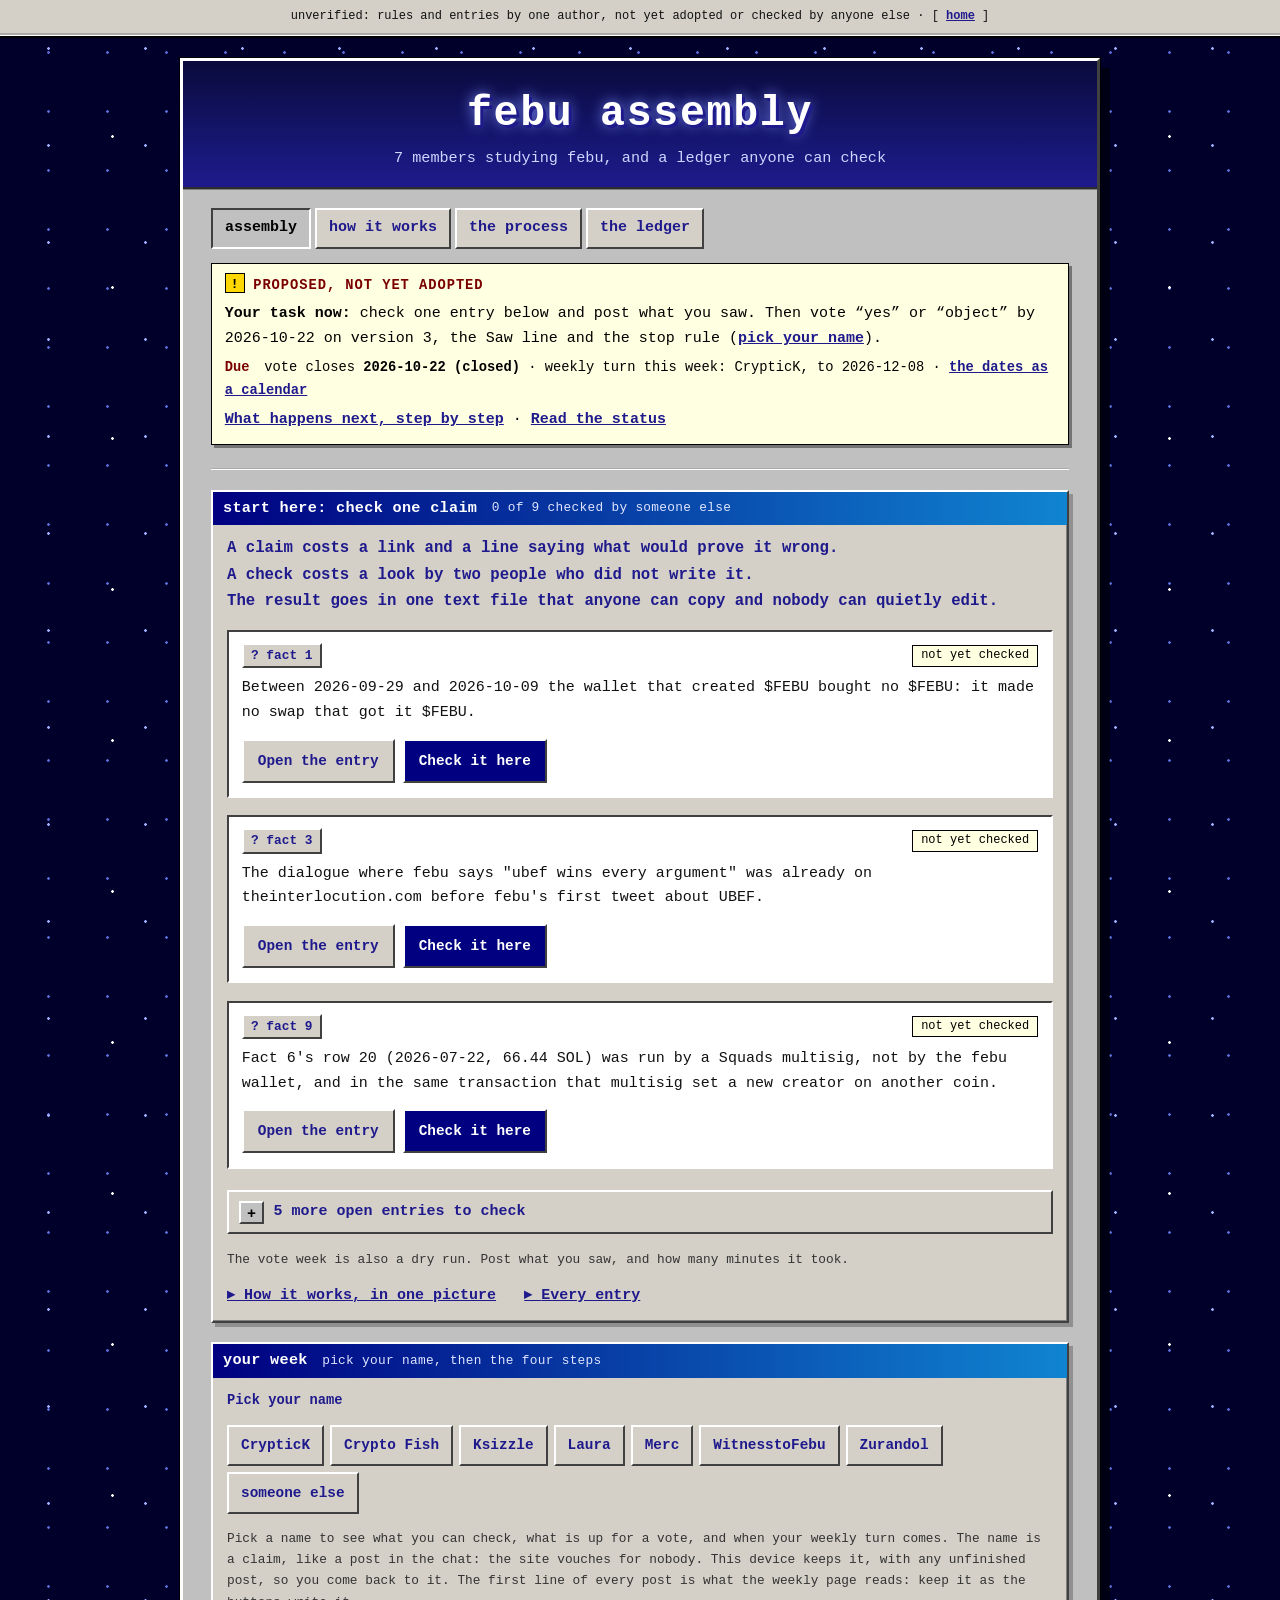
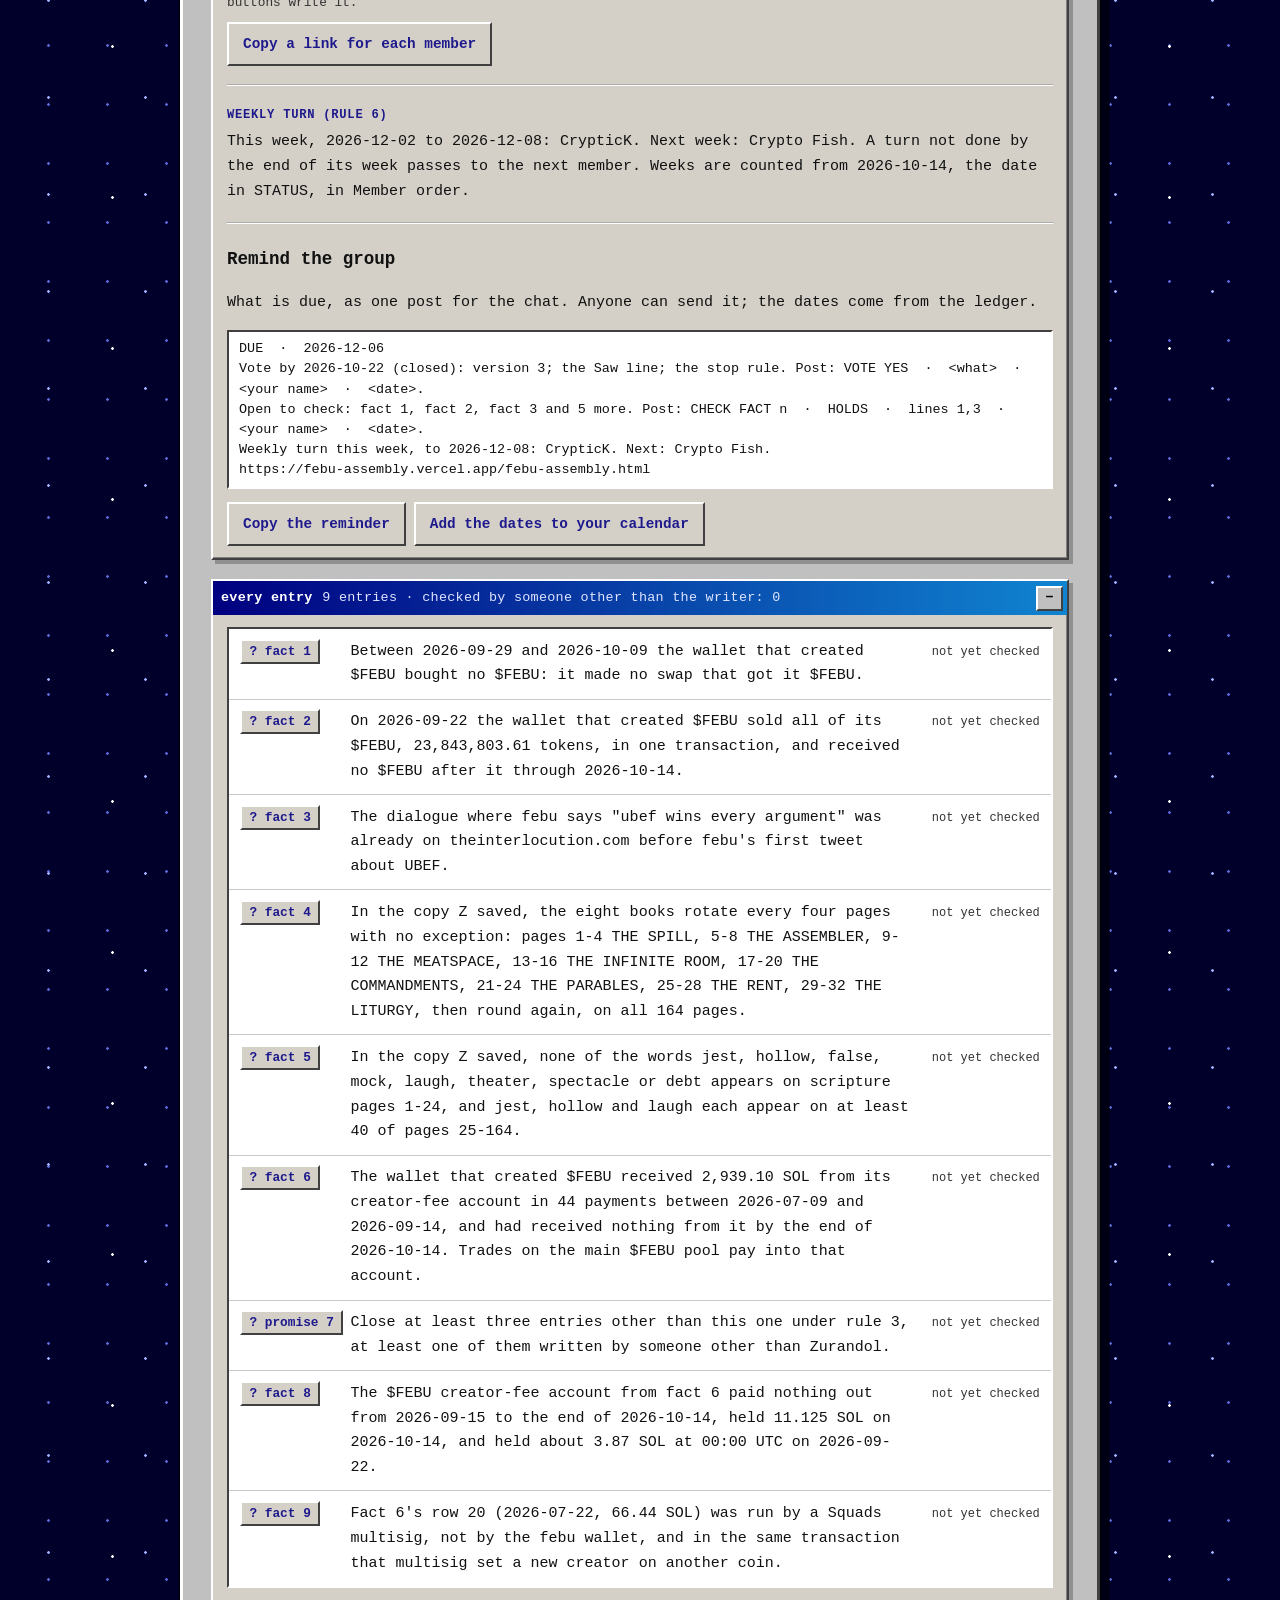
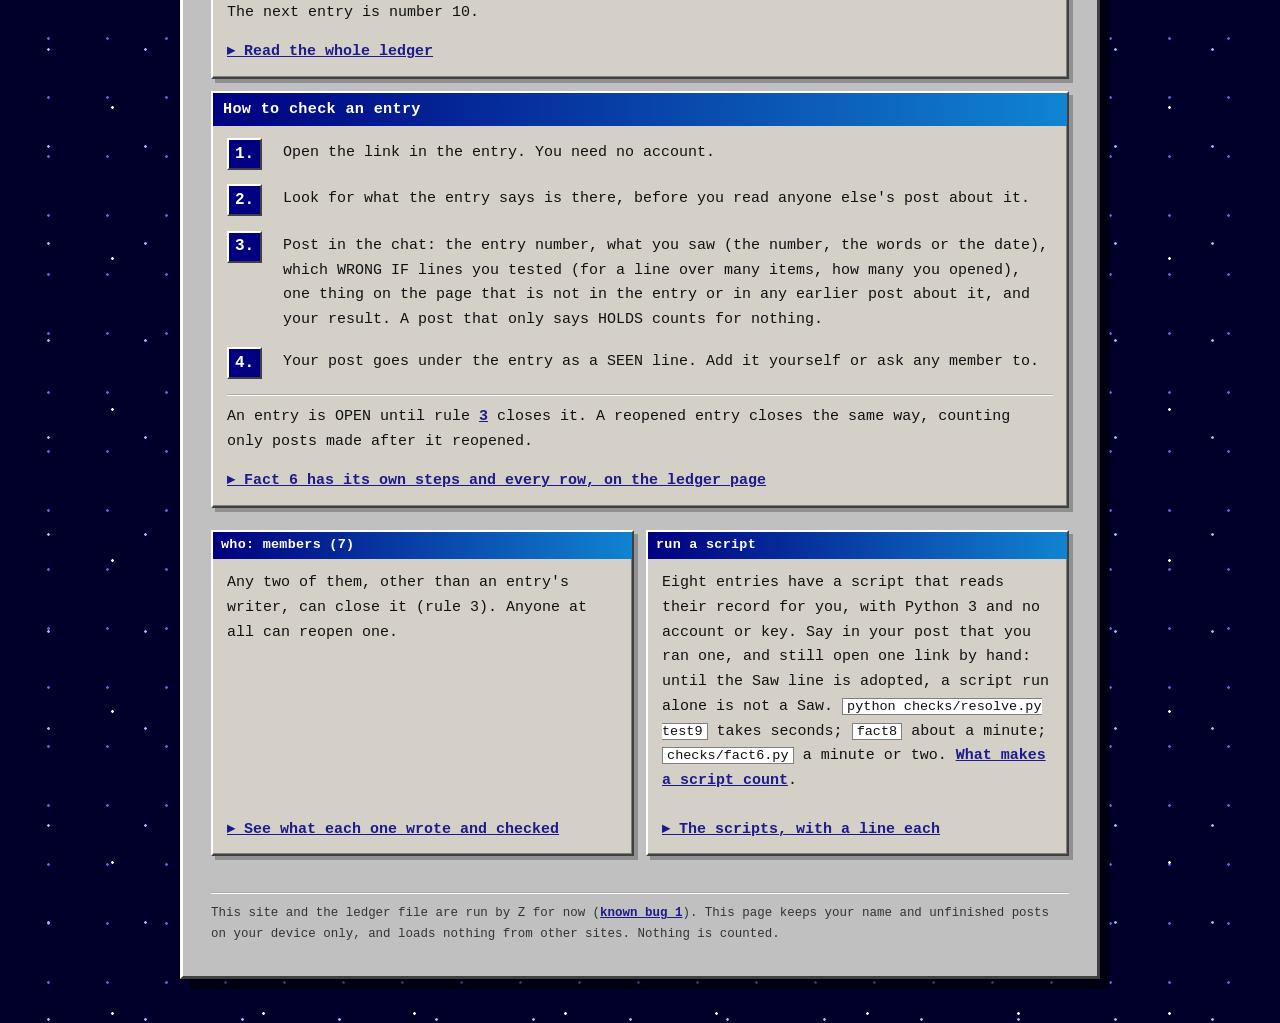
==== commit 29a91569: "docs: the how page names four parts, loop, keeping, changing and test Rewrites how.txt around the pa" ====
--- a/febu-assembly.html
+++ b/febu-assembly.html
@@ -34,49 +34,49 @@
 <nav class="tabs" aria-label="Assembly pages"><a href="febu-assembly.html" aria-current="page">assembly</a><a href="how.html">how it works</a><a href="process.html">the process</a><a href="ledger.html">the ledger</a></nav>
 <div class="banner proposed brief" id="status" role="note"><strong>Proposed, not yet adopted</strong><p><strong>Your task now:</strong> check one entry below and post what you saw. Then vote &ldquo;yes&rdquo; or &ldquo;object&rdquo; by 2026-10-22 on version 3, the Saw line and the stop rule (<a href="#next">pick your name</a>).</p><p class="due"><b>Due</b> vote closes <time data-due="2026-10-22">2026-10-22</time> &middot; weekly turn this week: <span class="due-turn">in Member order from 2026-10-14</span> &middot; <a href="assembly.ics" download>the dates as a calendar</a></p><p><a href="process.html#7-the-clock-from-now-to-a-decision">What happens next, step by step</a> &middot; <a href="ledger.html#status">Read the status</a></p></div>
 </header>
-<section class="win start" id="start" aria-labelledby="start-h"><h2 class="bar" id="start-h">start here: check one claim<span class="q">0 of 9 checked by someone else</span></h2><div class="win-body"><p class="sentence"><span>A claim costs a link and a line saying what would prove it wrong.</span><span>A check costs a click by two people who did not write it.</span><span>The result goes in one text file that anyone can copy and nobody can quietly edit.</span></p><ul class="picks"><li class="pick" id="pick-fact-1"><div class="top"><span class="num">fact 1</span><span class="chip">not yet checked</span></div><p class="says">Between 2026-09-29 and 2026-10-09 the wallet that created $FEBU bought no $FEBU: it made no swap that got it $FEBU.</p><p class="acts"><a class="btn" href="ledger.html#fact-1">Open the entry</a><button type="button" class="btn primary cc-open" aria-expanded="false" aria-controls="check-fact-1">Check it here</button></p><div class="cc" id="check-fact-1" data-kind="FACT" data-num="1" data-writer="Zurandol" hidden><p class="cc-lead">Open the entry's link and look before you read anyone's post about it. Fill this in and the post writes itself below. <span class="by">Zurandol wrote it, so Zurandol cannot check it (rule 3).</span></p><fieldset class="cc-set"><legend>Which WRONG IF lines did you test? Say what you saw on each.</legend><ol class="lns"><li><label class="ln"><input type="checkbox" class="ln-on" value="1"><span class="n">1</span><span class="t">that transaction does not create $FEBU</span></label><input type="text" class="saw" data-line="1" autocomplete="off" aria-label="What you saw on line 1" placeholder="What you saw: the number, the words or the date" hidden></li><li><label class="ln"><input type="checkbox" class="ln-on" value="2"><span class="n">2</span><span class="t">ApWpkd8 did not sign it</span></label><input type="text" class="saw" data-line="2" autocomplete="off" aria-label="What you saw on line 2" placeholder="What you saw: the number, the words or the date" hidden></li><li><label class="ln"><input type="checkbox" class="ln-on" value="3"><span class="n">3</span><span class="t">the wallet shows a swap between those dates in which it gets $FEBU</span></label><input type="text" class="saw" data-line="3" autocomplete="off" aria-label="What you saw on line 3" placeholder="What you saw: the number, the words or the date" hidden></li></ol></fieldset><label class="f">One thing on the page that is not in the entry or in any earlier post <b>needed</b><input type="text" class="new" autocomplete="off" placeholder="A number, a name, a date, a word"></label><div class="cc-pair"><label class="f">Minutes it took<input type="number" class="min" min="1" step="1" inputmode="numeric" placeholder="12"></label><label class="f">Your name<select class="who"><option value="">choose</option><option>CrypticK</option><option>Crypto Fish</option><option>Ksizzle</option><option>Laura</option><option>Merc</option><option>WitnesstoFebu</option><option>Zurandol</option><option value="*">someone else</option></select><input type="text" class="other" autocomplete="off" placeholder="Your name in the chat" aria-label="Your name in the chat" hidden></label></div><fieldset class="res"><legend>Your result</legend><label class="pill yes"><input type="radio" name="res-fact-1" value="HOLDS"><span>HOLDS</span></label><label class="pill no"><input type="radio" name="res-fact-1" value="DOESN'T HOLD"><span>DOESN'T HOLD</span></label></fieldset><label class="tick"><input type="checkbox" class="opened">I opened the link myself. No AI wrote this result.</label><div class="post-box"><p class="post-h">Your post, as the chat will show it</p><pre class="post" aria-live="polite"></pre></div><p class="need" id="need-fact-1"></p><p class="acts"><button type="button" class="btn primary cc-copy" disabled aria-describedby="need-fact-1">Copy the post</button></p><p class="hint">Paste it in the chat yourself: this page sends nothing. That week's member copies it into the ledger as a SEEN line (rule 6).</p></div></li><li class="pick" id="pick-fact-3"><div class="top"><span class="num">fact 3</span><span class="chip">not yet checked</span></div><p class="says">The dialogue where febu says &quot;ubef wins every argument&quot; was already on theinterlocution.com before febu&#x27;s first tweet about UBEF.</p><p class="acts"><a class="btn" href="ledger.html#fact-3">Open the entry</a><button type="button" class="btn primary cc-open" aria-expanded="false" aria-controls="check-fact-3">Check it here</button></p><div class="cc" id="check-fact-3" data-kind="FACT" data-num="3" data-writer="Zurandol" hidden><p class="cc-lead">Open the entry's link and look before you read anyone's post about it. Fill this in and the post writes itself below. <span class="by">Zurandol wrote it, so Zurandol cannot check it (rule 3).</span></p><fieldset class="cc-set"><legend>Which WRONG IF lines did you test? Say what you saw on each.</legend><ol class="lns"><li><label class="ln"><input type="checkbox" class="ln-on" value="1"><span class="n">1</span><span class="t">the phrase is not in that copy</span></label><input type="text" class="saw" data-line="1" autocomplete="off" aria-label="What you saw on line 1" placeholder="What you saw: the number, the words or the date" hidden></li><li><label class="ln"><input type="checkbox" class="ln-on" value="2"><span class="n">2</span><span class="t">a febu tweet naming UBEF from before 2026-07-09 01:43 UTC turns up</span></label><input type="text" class="saw" data-line="2" autocomplete="off" aria-label="What you saw on line 2" placeholder="What you saw: the number, the words or the date" hidden></li></ol></fieldset><label class="f">One thing on the page that is not in the entry or in any earlier post <b>needed</b><input type="text" class="new" autocomplete="off" placeholder="A number, a name, a date, a word"></label><div class="cc-pair"><label class="f">Minutes it took<input type="number" class="min" min="1" step="1" inputmode="numeric" placeholder="12"></label><label class="f">Your name<select class="who"><option value="">choose</option><option>CrypticK</option><option>Crypto Fish</option><option>Ksizzle</option><option>Laura</option><option>Merc</option><option>WitnesstoFebu</option><option>Zurandol</option><option value="*">someone else</option></select><input type="text" class="other" autocomplete="off" placeholder="Your name in the chat" aria-label="Your name in the chat" hidden></label></div><fieldset class="res"><legend>Your result</legend><label class="pill yes"><input type="radio" name="res-fact-3" value="HOLDS"><span>HOLDS</span></label><label class="pill no"><input type="radio" name="res-fact-3" value="DOESN'T HOLD"><span>DOESN'T HOLD</span></label></fieldset><label class="tick"><input type="checkbox" class="opened">I opened the link myself. No AI wrote this result.</label><div class="post-box"><p class="post-h">Your post, as the chat will show it</p><pre class="post" aria-live="polite"></pre></div><p class="need" id="need-fact-3"></p><p class="acts"><button type="button" class="btn primary cc-copy" disabled aria-describedby="need-fact-3">Copy the post</button></p><p class="hint">Paste it in the chat yourself: this page sends nothing. That week's member copies it into the ledger as a SEEN line (rule 6).</p></div></li><li class="pick" id="pick-fact-9"><div class="top"><span class="num">fact 9</span><span class="chip">not yet checked</span></div><p class="says">Fact 6&#x27;s row 20 (2026-07-22, 66.44 SOL) was run by a Squads multisig, not by the febu wallet, and in the same transaction that multisig set a new creator on another coin.</p><p class="acts"><a class="btn" href="ledger.html#fact-9">Open the entry</a><button type="button" class="btn primary cc-open" aria-expanded="false" aria-controls="check-fact-9">Check it here</button></p><div class="cc" id="check-fact-9" data-kind="FACT" data-num="9" data-writer="Zurandol" hidden><p class="cc-lead">Open the entry's link and look before you read anyone's post about it. Fill this in and the post writes itself below. <span class="by">Zurandol wrote it, so Zurandol cannot check it (rule 3).</span></p><fieldset class="cc-set"><legend>Which WRONG IF lines did you test? Say what you saw on each.</legend><ol class="lns"><li><label class="ln"><input type="checkbox" class="ln-on" value="1"><span class="n">1</span><span class="t">the transaction&#x27;s signer is not F2fRg5Et...</span></label><input type="text" class="saw" data-line="1" autocomplete="off" aria-label="What you saw on line 1" placeholder="What you saw: the number, the words or the date" hidden></li><li><label class="ln"><input type="checkbox" class="ln-on" value="2"><span class="n">2</span><span class="t">its logs show no AdminSetCreator</span></label><input type="text" class="saw" data-line="2" autocomplete="off" aria-label="What you saw on line 2" placeholder="What you saw: the number, the words or the date" hidden></li><li><label class="ln"><input type="checkbox" class="ln-on" value="3"><span class="n">3</span><span class="t">UqN2p5bA... is not among its accounts</span></label><input type="text" class="saw" data-line="3" autocomplete="off" aria-label="What you saw on line 3" placeholder="What you saw: the number, the words or the date" hidden></li><li><label class="ln"><input type="checkbox" class="ln-on" value="4"><span class="n">4</span><span class="t">the transaction failed</span></label><input type="text" class="saw" data-line="4" autocomplete="off" aria-label="What you saw on line 4" placeholder="What you saw: the number, the words or the date" hidden></li></ol></fieldset><label class="f">One thing on the page that is not in the entry or in any earlier post <b>needed</b><input type="text" class="new" autocomplete="off" placeholder="A number, a name, a date, a word"></label><div class="cc-pair"><label class="f">Minutes it took<input type="number" class="min" min="1" step="1" inputmode="numeric" placeholder="12"></label><label class="f">Your name<select class="who"><option value="">choose</option><option>CrypticK</option><option>Crypto Fish</option><option>Ksizzle</option><option>Laura</option><option>Merc</option><option>WitnesstoFebu</option><option>Zurandol</option><option value="*">someone else</option></select><input type="text" class="other" autocomplete="off" placeholder="Your name in the chat" aria-label="Your name in the chat" hidden></label></div><fieldset class="res"><legend>Your result</legend><label class="pill yes"><input type="radio" name="res-fact-9" value="HOLDS"><span>HOLDS</span></label><label class="pill no"><input type="radio" name="res-fact-9" value="DOESN'T HOLD"><span>DOESN'T HOLD</span></label></fieldset><label class="tick"><input type="checkbox" class="opened">I opened the link myself. No AI wrote this result.</label><div class="post-box"><p class="post-h">Your post, as the chat will show it</p><pre class="post" aria-live="polite"></pre></div><p class="need" id="need-fact-9"></p><p class="acts"><button type="button" class="btn primary cc-copy" disabled aria-describedby="need-fact-9">Copy the post</button></p><p class="hint">Paste it in the chat yourself: this page sends nothing. That week's member copies it into the ledger as a SEEN line (rule 6).</p></div></li></ul><details class="others"><summary>5 more open entries to check</summary><ul class="picks"><li class="pick" id="pick-fact-2"><div class="top"><span class="num">fact 2</span><span class="chip">not yet checked</span></div><p class="says">On 2026-09-22 the wallet that created $FEBU sold all of its $FEBU, 23,843,803.61 tokens, in one transaction, and received no $FEBU after it through 2026-10-14.</p><p class="acts"><a class="btn" href="ledger.html#fact-2">Open the entry</a><button type="button" class="btn primary cc-open" aria-expanded="false" aria-controls="check-fact-2">Check it here</button></p><div class="cc" id="check-fact-2" data-kind="FACT" data-num="2" data-writer="Zurandol" hidden><p class="cc-lead">Open the entry's link and look before you read anyone's post about it. Fill this in and the post writes itself below. <span class="by">Zurandol wrote it, so Zurandol cannot check it (rule 3).</span></p><fieldset class="cc-set"><legend>Which WRONG IF lines did you test? Say what you saw on each.</legend><ol class="lns"><li><label class="ln"><input type="checkbox" class="ln-on" value="1"><span class="n">1</span><span class="t">the sale moves a different amount of $FEBU</span></label><input type="text" class="saw" data-line="1" autocomplete="off" aria-label="What you saw on line 1" placeholder="What you saw: the number, the words or the date" hidden></li><li><label class="ln"><input type="checkbox" class="ln-on" value="2"><span class="n">2</span><span class="t">leaves the wallet holding any $FEBU</span></label><input type="text" class="saw" data-line="2" autocomplete="off" aria-label="What you saw on line 2" placeholder="What you saw: the number, the words or the date" hidden></li><li><label class="ln"><input type="checkbox" class="ln-on" value="3"><span class="n">3</span><span class="t">the wallet&#x27;s transfers (fact 1&#x27;s link, filtered to $FEBU) show $FEBU coming in after the sale and before the end of 2026-10-14 (UTC)</span></label><input type="text" class="saw" data-line="3" autocomplete="off" aria-label="What you saw on line 3" placeholder="What you saw: the number, the words or the date" hidden></li></ol></fieldset><label class="f">One thing on the page that is not in the entry or in any earlier post <b>needed</b><input type="text" class="new" autocomplete="off" placeholder="A number, a name, a date, a word"></label><div class="cc-pair"><label class="f">Minutes it took<input type="number" class="min" min="1" step="1" inputmode="numeric" placeholder="12"></label><label class="f">Your name<select class="who"><option value="">choose</option><option>CrypticK</option><option>Crypto Fish</option><option>Ksizzle</option><option>Laura</option><option>Merc</option><option>WitnesstoFebu</option><option>Zurandol</option><option value="*">someone else</option></select><input type="text" class="other" autocomplete="off" placeholder="Your name in the chat" aria-label="Your name in the chat" hidden></label></div><fieldset class="res"><legend>Your result</legend><label class="pill yes"><input type="radio" name="res-fact-2" value="HOLDS"><span>HOLDS</span></label><label class="pill no"><input type="radio" name="res-fact-2" value="DOESN'T HOLD"><span>DOESN'T HOLD</span></label></fieldset><label class="tick"><input type="checkbox" class="opened">I opened the link myself. No AI wrote this result.</label><div class="post-box"><p class="post-h">Your post, as the chat will show it</p><pre class="post" aria-live="polite"></pre></div><p class="need" id="need-fact-2"></p><p class="acts"><button type="button" class="btn primary cc-copy" disabled aria-describedby="need-fact-2">Copy the post</button></p><p class="hint">Paste it in the chat yourself: this page sends nothing. That week's member copies it into the ledger as a SEEN line (rule 6).</p></div></li><li class="pick" id="pick-fact-4"><div class="top"><span class="num">fact 4</span><span class="chip">not yet checked</span></div><p class="says">In the copy Z saved, the eight books rotate every four pages with no exception: pages 1-4 THE SPILL, 5-8 THE ASSEMBLER, 9-12 THE MEATSPACE, 13-16 THE INFINITE ROOM, 17-20 THE COMMANDMENTS, 21-24 THE PARABLES, 25-28 THE RENT, 29-32 THE LITURGY, then round again, on all 164 pages.</p><p class="acts"><a class="btn" href="ledger.html#fact-4">Open the entry</a><button type="button" class="btn primary cc-open" aria-expanded="false" aria-controls="check-fact-4">Check it here</button></p><div class="cc" id="check-fact-4" data-kind="FACT" data-num="4" data-writer="Zurandol" hidden><p class="cc-lead">Open the entry's link and look before you read anyone's post about it. Fill this in and the post writes itself below. <span class="by">Zurandol wrote it, so Zurandol cannot check it (rule 3).</span></p><fieldset class="cc-set"><legend>Which WRONG IF lines did you test? Say what you saw on each.</legend><ol class="lns"><li><label class="ln"><input type="checkbox" class="ln-on" value="1"><span class="n">1</span><span class="t">any page sits in a book the rotation does not predict</span></label><input type="text" class="saw" data-line="1" autocomplete="off" aria-label="What you saw on line 1" placeholder="What you saw: the number, the words or the date" hidden></li></ol></fieldset><label class="f">One thing on the page that is not in the entry or in any earlier post <b>needed</b><input type="text" class="new" autocomplete="off" placeholder="A number, a name, a date, a word"></label><div class="cc-pair"><label class="f">Minutes it took<input type="number" class="min" min="1" step="1" inputmode="numeric" placeholder="12"></label><label class="f">Your name<select class="who"><option value="">choose</option><option>CrypticK</option><option>Crypto Fish</option><option>Ksizzle</option><option>Laura</option><option>Merc</option><option>WitnesstoFebu</option><option>Zurandol</option><option value="*">someone else</option></select><input type="text" class="other" autocomplete="off" placeholder="Your name in the chat" aria-label="Your name in the chat" hidden></label></div><fieldset class="res"><legend>Your result</legend><label class="pill yes"><input type="radio" name="res-fact-4" value="HOLDS"><span>HOLDS</span></label><label class="pill no"><input type="radio" name="res-fact-4" value="DOESN'T HOLD"><span>DOESN'T HOLD</span></label></fieldset><label class="tick"><input type="checkbox" class="opened">I opened the link myself. No AI wrote this result.</label><div class="post-box"><p class="post-h">Your post, as the chat will show it</p><pre class="post" aria-live="polite"></pre></div><p class="need" id="need-fact-4"></p><p class="acts"><button type="button" class="btn primary cc-copy" disabled aria-describedby="need-fact-4">Copy the post</button></p><p class="hint">Paste it in the chat yourself: this page sends nothing. That week's member copies it into the ledger as a SEEN line (rule 6).</p></div></li><li class="pick" id="pick-fact-5"><div class="top"><span class="num">fact 5</span><span class="chip">not yet checked</span></div><p class="says">In the copy Z saved, none of the words jest, hollow, false, mock, laugh, theater, spectacle or debt appears on scripture pages 1-24, and jest, hollow and laugh each appear on at least 40 of pages 25-164.</p><p class="acts"><a class="btn" href="ledger.html#fact-5">Open the entry</a><button type="button" class="btn primary cc-open" aria-expanded="false" aria-controls="check-fact-5">Check it here</button></p><div class="cc" id="check-fact-5" data-kind="FACT" data-num="5" data-writer="Zurandol" hidden><p class="cc-lead">Open the entry's link and look before you read anyone's post about it. Fill this in and the post writes itself below. <span class="by">Zurandol wrote it, so Zurandol cannot check it (rule 3).</span></p><fieldset class="cc-set"><legend>Which WRONG IF lines did you test? Say what you saw on each.</legend><ol class="lns"><li><label class="ln"><input type="checkbox" class="ln-on" value="1"><span class="n">1</span><span class="t">any of the eight words is on pages 1-24</span></label><input type="text" class="saw" data-line="1" autocomplete="off" aria-label="What you saw on line 1" placeholder="What you saw: the number, the words or the date" hidden></li><li><label class="ln"><input type="checkbox" class="ln-on" value="2"><span class="n">2</span><span class="t">jest, hollow or laugh is on fewer than 40 of pages 25-164</span></label><input type="text" class="saw" data-line="2" autocomplete="off" aria-label="What you saw on line 2" placeholder="What you saw: the number, the words or the date" hidden></li></ol></fieldset><label class="f">One thing on the page that is not in the entry or in any earlier post <b>needed</b><input type="text" class="new" autocomplete="off" placeholder="A number, a name, a date, a word"></label><div class="cc-pair"><label class="f">Minutes it took<input type="number" class="min" min="1" step="1" inputmode="numeric" placeholder="12"></label><label class="f">Your name<select class="who"><option value="">choose</option><option>CrypticK</option><option>Crypto Fish</option><option>Ksizzle</option><option>Laura</option><option>Merc</option><option>WitnesstoFebu</option><option>Zurandol</option><option value="*">someone else</option></select><input type="text" class="other" autocomplete="off" placeholder="Your name in the chat" aria-label="Your name in the chat" hidden></label></div><fieldset class="res"><legend>Your result</legend><label class="pill yes"><input type="radio" name="res-fact-5" value="HOLDS"><span>HOLDS</span></label><label class="pill no"><input type="radio" name="res-fact-5" value="DOESN'T HOLD"><span>DOESN'T HOLD</span></label></fieldset><label class="tick"><input type="checkbox" class="opened">I opened the link myself. No AI wrote this result.</label><div class="post-box"><p class="post-h">Your post, as the chat will show it</p><pre class="post" aria-live="polite"></pre></div><p class="need" id="need-fact-5"></p><p class="acts"><button type="button" class="btn primary cc-copy" disabled aria-describedby="need-fact-5">Copy the post</button></p><p class="hint">Paste it in the chat yourself: this page sends nothing. That week's member copies it into the ledger as a SEEN line (rule 6).</p></div></li><li class="pick" id="pick-fact-6"><div class="top"><span class="num">fact 6</span><span class="chip">not yet checked</span></div><p class="says">The wallet that created $FEBU received 2,939.10 SOL from its creator-fee account in 44 payments between 2026-07-09 and 2026-09-14, and had received nothing from it by the end of 2026-10-14. Trades on the main $FEBU pool pay into that account.</p><p class="acts"><a class="btn" href="ledger.html#fact-6">Open the entry</a><button type="button" class="btn primary cc-open" aria-expanded="false" aria-controls="check-fact-6">Check it here</button></p><div class="cc" id="check-fact-6" data-kind="FACT" data-num="6" data-writer="Zurandol" hidden><p class="cc-lead">Open the entry's link and look before you read anyone's post about it. Fill this in and the post writes itself below. <span class="by">Zurandol wrote it, so Zurandol cannot check it (rule 3).</span></p><fieldset class="cc-set"><legend>Which WRONG IF lines did you test? Say what you saw on each.</legend><ol class="lns"><li><label class="ln"><input type="checkbox" class="ln-on" value="1"><span class="n">1</span><span class="t">a $FEBU trade shows nothing paid into the fee account</span></label><input type="text" class="saw" data-line="1" autocomplete="off" aria-label="What you saw on line 1" placeholder="What you saw: the number, the words or the date" hidden></li><li><label class="ln"><input type="checkbox" class="ln-on" value="2"><span class="n">2</span><span class="t">a payment you open goes somewhere other than ApWpkd8t... or a token account it owns</span></label><input type="text" class="saw" data-line="2" autocomplete="off" aria-label="What you saw on line 2" placeholder="What you saw: the number, the words or the date" hidden></li><li><label class="ln"><input type="checkbox" class="ln-on" value="3"><span class="n">3</span><span class="t">the fee account shows a payment out between 2026-09-15 and the end of 2026-10-14 (UTC)</span></label><input type="text" class="saw" data-line="3" autocomplete="off" aria-label="What you saw on line 3" placeholder="What you saw: the number, the words or the date" hidden></li><li><label class="ln"><input type="checkbox" class="ln-on" value="4"><span class="n">4</span><span class="t">the 44 amounts do not add up to 2,939.10</span></label><input type="text" class="saw" data-line="4" autocomplete="off" aria-label="What you saw on line 4" placeholder="What you saw: the number, the words or the date" hidden></li></ol></fieldset><label class="f">One thing on the page that is not in the entry or in any earlier post <b>needed</b><input type="text" class="new" autocomplete="off" placeholder="A number, a name, a date, a word"></label><div class="cc-pair"><label class="f">Minutes it took<input type="number" class="min" min="1" step="1" inputmode="numeric" placeholder="12"></label><label class="f">Your name<select class="who"><option value="">choose</option><option>CrypticK</option><option>Crypto Fish</option><option>Ksizzle</option><option>Laura</option><option>Merc</option><option>WitnesstoFebu</option><option>Zurandol</option><option value="*">someone else</option></select><input type="text" class="other" autocomplete="off" placeholder="Your name in the chat" aria-label="Your name in the chat" hidden></label></div><fieldset class="res"><legend>Your result</legend><label class="pill yes"><input type="radio" name="res-fact-6" value="HOLDS"><span>HOLDS</span></label><label class="pill no"><input type="radio" name="res-fact-6" value="DOESN'T HOLD"><span>DOESN'T HOLD</span></label></fieldset><label class="tick"><input type="checkbox" class="opened">I opened the link myself. No AI wrote this result.</label><div class="post-box"><p class="post-h">Your post, as the chat will show it</p><pre class="post" aria-live="polite"></pre></div><p class="need" id="need-fact-6"></p><p class="acts"><button type="button" class="btn primary cc-copy" disabled aria-describedby="need-fact-6">Copy the post</button></p><p class="hint">Paste it in the chat yourself: this page sends nothing. That week's member copies it into the ledger as a SEEN line (rule 6).</p></div></li><li class="pick" id="pick-fact-8"><div class="top"><span class="num">fact 8</span><span class="chip">not yet checked</span></div><p class="says">The $FEBU creator-fee account from fact 6 paid nothing out from 2026-09-15 to the end of 2026-10-14, held 11.125 SOL on 2026-10-14, and held about 3.87 SOL at 00:00 UTC on 2026-09-22.</p><p class="acts"><a class="btn" href="ledger.html#fact-8">Open the entry</a><button type="button" class="btn primary cc-open" aria-expanded="false" aria-controls="check-fact-8">Check it here</button></p><div class="cc" id="check-fact-8" data-kind="FACT" data-num="8" data-writer="Zurandol" hidden><p class="cc-lead">Open the entry's link and look before you read anyone's post about it. Fill this in and the post writes itself below. <span class="by">Zurandol wrote it, so Zurandol cannot check it (rule 3).</span></p><fieldset class="cc-set"><legend>Which WRONG IF lines did you test? Say what you saw on each.</legend><ol class="lns"><li><label class="ln"><input type="checkbox" class="ln-on" value="1"><span class="n">1</span><span class="t">a payment out between 2026-09-15 and the end of 2026-10-14 (UTC) shows</span></label><input type="text" class="saw" data-line="1" autocomplete="off" aria-label="What you saw on line 1" placeholder="What you saw: the number, the words or the date" hidden></li><li><label class="ln"><input type="checkbox" class="ln-on" value="2"><span class="n">2</span><span class="t">the balance on the day you look is below 11.12 SOL and no payment out explains it</span></label><input type="text" class="saw" data-line="2" autocomplete="off" aria-label="What you saw on line 2" placeholder="What you saw: the number, the words or the date" hidden></li><li><label class="ln"><input type="checkbox" class="ln-on" value="3"><span class="n">3</span><span class="t">the balance at 00:00 UTC on 2026-09-22 was not between 3.8 and 4.1 SOL</span></label><input type="text" class="saw" data-line="3" autocomplete="off" aria-label="What you saw on line 3" placeholder="What you saw: the number, the words or the date" hidden></li></ol></fieldset><label class="f">One thing on the page that is not in the entry or in any earlier post <b>needed</b><input type="text" class="new" autocomplete="off" placeholder="A number, a name, a date, a word"></label><div class="cc-pair"><label class="f">Minutes it took<input type="number" class="min" min="1" step="1" inputmode="numeric" placeholder="12"></label><label class="f">Your name<select class="who"><option value="">choose</option><option>CrypticK</option><option>Crypto Fish</option><option>Ksizzle</option><option>Laura</option><option>Merc</option><option>WitnesstoFebu</option><option>Zurandol</option><option value="*">someone else</option></select><input type="text" class="other" autocomplete="off" placeholder="Your name in the chat" aria-label="Your name in the chat" hidden></label></div><fieldset class="res"><legend>Your result</legend><label class="pill yes"><input type="radio" name="res-fact-8" value="HOLDS"><span>HOLDS</span></label><label class="pill no"><input type="radio" name="res-fact-8" value="DOESN'T HOLD"><span>DOESN'T HOLD</span></label></fieldset><label class="tick"><input type="checkbox" class="opened">I opened the link myself. No AI wrote this result.</label><div class="post-box"><p class="post-h">Your post, as the chat will show it</p><pre class="post" aria-live="polite"></pre></div><p class="need" id="need-fact-8"></p><p class="acts"><button type="button" class="btn primary cc-copy" disabled aria-describedby="need-fact-8">Copy the post</button></p><p class="hint">Paste it in the chat yourself: this page sends nothing. That week's member copies it into the ledger as a SEEN line (rule 6).</p></div></li></ul></details><p class="hint">The vote week is also a dry run. Post what you saw, and how many minutes it took.</p><p class="go"><a href="how.html">How it works, in one picture</a> <a href="#every">Every entry</a></p></div></section><section class="win next" id="next" aria-labelledby="next-h"><h2 class="bar" id="next-h">your week<span class="q">pick your name, then the four steps</span></h2><div class="win-body"><fieldset class="names"><legend>Pick your name</legend><label class="name"><input type="radio" name="me" value="CrypticK"><span>CrypticK</span></label><label class="name"><input type="radio" name="me" value="Crypto Fish"><span>Crypto Fish</span></label><label class="name"><input type="radio" name="me" value="Ksizzle"><span>Ksizzle</span></label><label class="name"><input type="radio" name="me" value="Laura"><span>Laura</span></label><label class="name"><input type="radio" name="me" value="Merc"><span>Merc</span></label><label class="name"><input type="radio" name="me" value="WitnesstoFebu"><span>WitnesstoFebu</span></label><label class="name"><input type="radio" name="me" value="Zurandol"><span>Zurandol</span></label><label class="name"><input type="radio" name="me" value="*"><span>someone else</span></label></fieldset><p class="hint moves-none">Pick a name to see what you can check, what is up for a vote, and when your weekly turn comes. The name is a claim, like a post in the chat: the site vouches for nobody. This device keeps it, with any unfinished post, so you come back to it. The first line of every post is what the weekly page reads: keep it as the buttons write it.</p><p class="acts links-all"><button type="button" class="btn copy" data-copy="CrypticK: https://febu-assembly.vercel.app/febu-assembly.html#me=CrypticK
+<section class="win start" id="start" aria-labelledby="start-h"><h2 class="bar" id="start-h">start here: check one claim<span class="q">0 of 9 checked by someone else</span></h2><div class="win-body"><p class="sentence"><span>A claim costs a link and a line saying what would prove it wrong.</span><span>A check costs a look by two people who did not write it.</span><span>The result goes in one text file that anyone can copy and nobody can quietly edit.</span></p><ul class="picks"><li class="pick" id="pick-fact-1"><div class="top"><span class="num">fact 1</span><span class="chip">not yet checked</span></div><p class="says">Between 2026-09-29 and 2026-10-09 the wallet that created $FEBU bought no $FEBU: it made no swap that got it $FEBU.</p><p class="acts"><a class="btn" href="ledger.html#fact-1">Open the entry</a><button type="button" class="btn primary cc-open" aria-expanded="false" aria-controls="check-fact-1">Check it here</button></p><div class="cc" id="check-fact-1" data-kind="FACT" data-num="1" data-writer="Zurandol" hidden><p class="cc-lead">Open the entry's link and look before you read anyone's post about it. Fill this in and the post writes itself below. <span class="by">Zurandol wrote it, so Zurandol cannot check it (rule 3).</span></p><fieldset class="cc-set"><legend>Which WRONG IF lines did you test? Say what you saw on each.</legend><ol class="lns"><li><label class="ln"><input type="checkbox" class="ln-on" value="1"><span class="n">1</span><span class="t">that transaction does not create $FEBU</span></label><input type="text" class="saw" data-line="1" autocomplete="off" aria-label="What you saw on line 1" placeholder="What you saw: the number, the words or the date" hidden></li><li><label class="ln"><input type="checkbox" class="ln-on" value="2"><span class="n">2</span><span class="t">ApWpkd8 did not sign it</span></label><input type="text" class="saw" data-line="2" autocomplete="off" aria-label="What you saw on line 2" placeholder="What you saw: the number, the words or the date" hidden></li><li><label class="ln"><input type="checkbox" class="ln-on" value="3"><span class="n">3</span><span class="t">the wallet shows a swap between those dates in which it gets $FEBU</span></label><input type="text" class="saw" data-line="3" autocomplete="off" aria-label="What you saw on line 3" placeholder="What you saw: the number, the words or the date" hidden></li></ol></fieldset><label class="f">One thing on the page that is not in the entry or in any earlier post <b>needed</b><input type="text" class="new" autocomplete="off" placeholder="A number, a name, a date, a word"></label><div class="cc-pair"><label class="f">Minutes it took<input type="number" class="min" min="1" step="1" inputmode="numeric" placeholder="12"></label><label class="f">Your name<select class="who"><option value="">choose</option><option>CrypticK</option><option>Crypto Fish</option><option>Ksizzle</option><option>Laura</option><option>Merc</option><option>WitnesstoFebu</option><option>Zurandol</option><option value="*">someone else</option></select><input type="text" class="other" autocomplete="off" placeholder="Your name in the chat" aria-label="Your name in the chat" hidden></label></div><fieldset class="res"><legend>Your result</legend><label class="pill yes"><input type="radio" name="res-fact-1" value="HOLDS"><span>HOLDS</span></label><label class="pill no"><input type="radio" name="res-fact-1" value="DOESN'T HOLD"><span>DOESN'T HOLD</span></label></fieldset><label class="tick"><input type="checkbox" class="opened">I opened the link myself. No AI wrote this result.</label><div class="post-box"><p class="post-h">Your post, as the chat will show it</p><pre class="post" aria-live="polite"></pre></div><p class="need" id="need-fact-1"></p><p class="acts"><button type="button" class="btn primary cc-copy" disabled aria-describedby="need-fact-1">Copy the post</button></p><p class="hint">Paste it in the chat yourself: this page sends nothing. That week's member copies it into the ledger as a SEEN line (rule 6).</p></div></li><li class="pick" id="pick-fact-3"><div class="top"><span class="num">fact 3</span><span class="chip">not yet checked</span></div><p class="says">The dialogue where febu says &quot;ubef wins every argument&quot; was already on theinterlocution.com before febu&#x27;s first tweet about UBEF.</p><p class="acts"><a class="btn" href="ledger.html#fact-3">Open the entry</a><button type="button" class="btn primary cc-open" aria-expanded="false" aria-controls="check-fact-3">Check it here</button></p><div class="cc" id="check-fact-3" data-kind="FACT" data-num="3" data-writer="Zurandol" hidden><p class="cc-lead">Open the entry's link and look before you read anyone's post about it. Fill this in and the post writes itself below. <span class="by">Zurandol wrote it, so Zurandol cannot check it (rule 3).</span></p><fieldset class="cc-set"><legend>Which WRONG IF lines did you test? Say what you saw on each.</legend><ol class="lns"><li><label class="ln"><input type="checkbox" class="ln-on" value="1"><span class="n">1</span><span class="t">the phrase is not in that copy</span></label><input type="text" class="saw" data-line="1" autocomplete="off" aria-label="What you saw on line 1" placeholder="What you saw: the number, the words or the date" hidden></li><li><label class="ln"><input type="checkbox" class="ln-on" value="2"><span class="n">2</span><span class="t">a febu tweet naming UBEF from before 2026-07-09 01:43 UTC turns up</span></label><input type="text" class="saw" data-line="2" autocomplete="off" aria-label="What you saw on line 2" placeholder="What you saw: the number, the words or the date" hidden></li></ol></fieldset><label class="f">One thing on the page that is not in the entry or in any earlier post <b>needed</b><input type="text" class="new" autocomplete="off" placeholder="A number, a name, a date, a word"></label><div class="cc-pair"><label class="f">Minutes it took<input type="number" class="min" min="1" step="1" inputmode="numeric" placeholder="12"></label><label class="f">Your name<select class="who"><option value="">choose</option><option>CrypticK</option><option>Crypto Fish</option><option>Ksizzle</option><option>Laura</option><option>Merc</option><option>WitnesstoFebu</option><option>Zurandol</option><option value="*">someone else</option></select><input type="text" class="other" autocomplete="off" placeholder="Your name in the chat" aria-label="Your name in the chat" hidden></label></div><fieldset class="res"><legend>Your result</legend><label class="pill yes"><input type="radio" name="res-fact-3" value="HOLDS"><span>HOLDS</span></label><label class="pill no"><input type="radio" name="res-fact-3" value="DOESN'T HOLD"><span>DOESN'T HOLD</span></label></fieldset><label class="tick"><input type="checkbox" class="opened">I opened the link myself. No AI wrote this result.</label><div class="post-box"><p class="post-h">Your post, as the chat will show it</p><pre class="post" aria-live="polite"></pre></div><p class="need" id="need-fact-3"></p><p class="acts"><button type="button" class="btn primary cc-copy" disabled aria-describedby="need-fact-3">Copy the post</button></p><p class="hint">Paste it in the chat yourself: this page sends nothing. That week's member copies it into the ledger as a SEEN line (rule 6).</p></div></li><li class="pick" id="pick-fact-9"><div class="top"><span class="num">fact 9</span><span class="chip">not yet checked</span></div><p class="says">Fact 6&#x27;s row 20 (2026-07-22, 66.44 SOL) was run by a Squads multisig, not by the febu wallet, and in the same transaction that multisig set a new creator on another coin.</p><p class="acts"><a class="btn" href="ledger.html#fact-9">Open the entry</a><button type="button" class="btn primary cc-open" aria-expanded="false" aria-controls="check-fact-9">Check it here</button></p><div class="cc" id="check-fact-9" data-kind="FACT" data-num="9" data-writer="Zurandol" hidden><p class="cc-lead">Open the entry's link and look before you read anyone's post about it. Fill this in and the post writes itself below. <span class="by">Zurandol wrote it, so Zurandol cannot check it (rule 3).</span></p><fieldset class="cc-set"><legend>Which WRONG IF lines did you test? Say what you saw on each.</legend><ol class="lns"><li><label class="ln"><input type="checkbox" class="ln-on" value="1"><span class="n">1</span><span class="t">the transaction&#x27;s signer is not F2fRg5Et...</span></label><input type="text" class="saw" data-line="1" autocomplete="off" aria-label="What you saw on line 1" placeholder="What you saw: the number, the words or the date" hidden></li><li><label class="ln"><input type="checkbox" class="ln-on" value="2"><span class="n">2</span><span class="t">its logs show no AdminSetCreator</span></label><input type="text" class="saw" data-line="2" autocomplete="off" aria-label="What you saw on line 2" placeholder="What you saw: the number, the words or the date" hidden></li><li><label class="ln"><input type="checkbox" class="ln-on" value="3"><span class="n">3</span><span class="t">UqN2p5bA... is not among its accounts</span></label><input type="text" class="saw" data-line="3" autocomplete="off" aria-label="What you saw on line 3" placeholder="What you saw: the number, the words or the date" hidden></li><li><label class="ln"><input type="checkbox" class="ln-on" value="4"><span class="n">4</span><span class="t">the transaction failed</span></label><input type="text" class="saw" data-line="4" autocomplete="off" aria-label="What you saw on line 4" placeholder="What you saw: the number, the words or the date" hidden></li></ol></fieldset><label class="f">One thing on the page that is not in the entry or in any earlier post <b>needed</b><input type="text" class="new" autocomplete="off" placeholder="A number, a name, a date, a word"></label><div class="cc-pair"><label class="f">Minutes it took<input type="number" class="min" min="1" step="1" inputmode="numeric" placeholder="12"></label><label class="f">Your name<select class="who"><option value="">choose</option><option>CrypticK</option><option>Crypto Fish</option><option>Ksizzle</option><option>Laura</option><option>Merc</option><option>WitnesstoFebu</option><option>Zurandol</option><option value="*">someone else</option></select><input type="text" class="other" autocomplete="off" placeholder="Your name in the chat" aria-label="Your name in the chat" hidden></label></div><fieldset class="res"><legend>Your result</legend><label class="pill yes"><input type="radio" name="res-fact-9" value="HOLDS"><span>HOLDS</span></label><label class="pill no"><input type="radio" name="res-fact-9" value="DOESN'T HOLD"><span>DOESN'T HOLD</span></label></fieldset><label class="tick"><input type="checkbox" class="opened">I opened the link myself. No AI wrote this result.</label><div class="post-box"><p class="post-h">Your post, as the chat will show it</p><pre class="post" aria-live="polite"></pre></div><p class="need" id="need-fact-9"></p><p class="acts"><button type="button" class="btn primary cc-copy" disabled aria-describedby="need-fact-9">Copy the post</button></p><p class="hint">Paste it in the chat yourself: this page sends nothing. That week's member copies it into the ledger as a SEEN line (rule 6).</p></div></li></ul><details class="others"><summary>5 more open entries to check</summary><ul class="picks"><li class="pick" id="pick-fact-2"><div class="top"><span class="num">fact 2</span><span class="chip">not yet checked</span></div><p class="says">On 2026-09-22 the wallet that created $FEBU sold all of its $FEBU, 23,843,803.61 tokens, in one transaction, and received no $FEBU after it through 2026-10-14.</p><p class="acts"><a class="btn" href="ledger.html#fact-2">Open the entry</a><button type="button" class="btn primary cc-open" aria-expanded="false" aria-controls="check-fact-2">Check it here</button></p><div class="cc" id="check-fact-2" data-kind="FACT" data-num="2" data-writer="Zurandol" hidden><p class="cc-lead">Open the entry's link and look before you read anyone's post about it. Fill this in and the post writes itself below. <span class="by">Zurandol wrote it, so Zurandol cannot check it (rule 3).</span></p><fieldset class="cc-set"><legend>Which WRONG IF lines did you test? Say what you saw on each.</legend><ol class="lns"><li><label class="ln"><input type="checkbox" class="ln-on" value="1"><span class="n">1</span><span class="t">the sale moves a different amount of $FEBU</span></label><input type="text" class="saw" data-line="1" autocomplete="off" aria-label="What you saw on line 1" placeholder="What you saw: the number, the words or the date" hidden></li><li><label class="ln"><input type="checkbox" class="ln-on" value="2"><span class="n">2</span><span class="t">leaves the wallet holding any $FEBU</span></label><input type="text" class="saw" data-line="2" autocomplete="off" aria-label="What you saw on line 2" placeholder="What you saw: the number, the words or the date" hidden></li><li><label class="ln"><input type="checkbox" class="ln-on" value="3"><span class="n">3</span><span class="t">the wallet&#x27;s transfers (fact 1&#x27;s link, filtered to $FEBU) show $FEBU coming in after the sale and before the end of 2026-10-14 (UTC)</span></label><input type="text" class="saw" data-line="3" autocomplete="off" aria-label="What you saw on line 3" placeholder="What you saw: the number, the words or the date" hidden></li></ol></fieldset><label class="f">One thing on the page that is not in the entry or in any earlier post <b>needed</b><input type="text" class="new" autocomplete="off" placeholder="A number, a name, a date, a word"></label><div class="cc-pair"><label class="f">Minutes it took<input type="number" class="min" min="1" step="1" inputmode="numeric" placeholder="12"></label><label class="f">Your name<select class="who"><option value="">choose</option><option>CrypticK</option><option>Crypto Fish</option><option>Ksizzle</option><option>Laura</option><option>Merc</option><option>WitnesstoFebu</option><option>Zurandol</option><option value="*">someone else</option></select><input type="text" class="other" autocomplete="off" placeholder="Your name in the chat" aria-label="Your name in the chat" hidden></label></div><fieldset class="res"><legend>Your result</legend><label class="pill yes"><input type="radio" name="res-fact-2" value="HOLDS"><span>HOLDS</span></label><label class="pill no"><input type="radio" name="res-fact-2" value="DOESN'T HOLD"><span>DOESN'T HOLD</span></label></fieldset><label class="tick"><input type="checkbox" class="opened">I opened the link myself. No AI wrote this result.</label><div class="post-box"><p class="post-h">Your post, as the chat will show it</p><pre class="post" aria-live="polite"></pre></div><p class="need" id="need-fact-2"></p><p class="acts"><button type="button" class="btn primary cc-copy" disabled aria-describedby="need-fact-2">Copy the post</button></p><p class="hint">Paste it in the chat yourself: this page sends nothing. That week's member copies it into the ledger as a SEEN line (rule 6).</p></div></li><li class="pick" id="pick-fact-4"><div class="top"><span class="num">fact 4</span><span class="chip">not yet checked</span></div><p class="says">In the copy Z saved, the eight books rotate every four pages with no exception: pages 1-4 THE SPILL, 5-8 THE ASSEMBLER, 9-12 THE MEATSPACE, 13-16 THE INFINITE ROOM, 17-20 THE COMMANDMENTS, 21-24 THE PARABLES, 25-28 THE RENT, 29-32 THE LITURGY, then round again, on all 164 pages.</p><p class="acts"><a class="btn" href="ledger.html#fact-4">Open the entry</a><button type="button" class="btn primary cc-open" aria-expanded="false" aria-controls="check-fact-4">Check it here</button></p><div class="cc" id="check-fact-4" data-kind="FACT" data-num="4" data-writer="Zurandol" hidden><p class="cc-lead">Open the entry's link and look before you read anyone's post about it. Fill this in and the post writes itself below. <span class="by">Zurandol wrote it, so Zurandol cannot check it (rule 3).</span></p><fieldset class="cc-set"><legend>Which WRONG IF lines did you test? Say what you saw on each.</legend><ol class="lns"><li><label class="ln"><input type="checkbox" class="ln-on" value="1"><span class="n">1</span><span class="t">any page sits in a book the rotation does not predict</span></label><input type="text" class="saw" data-line="1" autocomplete="off" aria-label="What you saw on line 1" placeholder="What you saw: the number, the words or the date" hidden></li></ol></fieldset><label class="f">One thing on the page that is not in the entry or in any earlier post <b>needed</b><input type="text" class="new" autocomplete="off" placeholder="A number, a name, a date, a word"></label><div class="cc-pair"><label class="f">Minutes it took<input type="number" class="min" min="1" step="1" inputmode="numeric" placeholder="12"></label><label class="f">Your name<select class="who"><option value="">choose</option><option>CrypticK</option><option>Crypto Fish</option><option>Ksizzle</option><option>Laura</option><option>Merc</option><option>WitnesstoFebu</option><option>Zurandol</option><option value="*">someone else</option></select><input type="text" class="other" autocomplete="off" placeholder="Your name in the chat" aria-label="Your name in the chat" hidden></label></div><fieldset class="res"><legend>Your result</legend><label class="pill yes"><input type="radio" name="res-fact-4" value="HOLDS"><span>HOLDS</span></label><label class="pill no"><input type="radio" name="res-fact-4" value="DOESN'T HOLD"><span>DOESN'T HOLD</span></label></fieldset><label class="tick"><input type="checkbox" class="opened">I opened the link myself. No AI wrote this result.</label><div class="post-box"><p class="post-h">Your post, as the chat will show it</p><pre class="post" aria-live="polite"></pre></div><p class="need" id="need-fact-4"></p><p class="acts"><button type="button" class="btn primary cc-copy" disabled aria-describedby="need-fact-4">Copy the post</button></p><p class="hint">Paste it in the chat yourself: this page sends nothing. That week's member copies it into the ledger as a SEEN line (rule 6).</p></div></li><li class="pick" id="pick-fact-5"><div class="top"><span class="num">fact 5</span><span class="chip">not yet checked</span></div><p class="says">In the copy Z saved, none of the words jest, hollow, false, mock, laugh, theater, spectacle or debt appears on scripture pages 1-24, and jest, hollow and laugh each appear on at least 40 of pages 25-164.</p><p class="acts"><a class="btn" href="ledger.html#fact-5">Open the entry</a><button type="button" class="btn primary cc-open" aria-expanded="false" aria-controls="check-fact-5">Check it here</button></p><div class="cc" id="check-fact-5" data-kind="FACT" data-num="5" data-writer="Zurandol" hidden><p class="cc-lead">Open the entry's link and look before you read anyone's post about it. Fill this in and the post writes itself below. <span class="by">Zurandol wrote it, so Zurandol cannot check it (rule 3).</span></p><fieldset class="cc-set"><legend>Which WRONG IF lines did you test? Say what you saw on each.</legend><ol class="lns"><li><label class="ln"><input type="checkbox" class="ln-on" value="1"><span class="n">1</span><span class="t">any of the eight words is on pages 1-24</span></label><input type="text" class="saw" data-line="1" autocomplete="off" aria-label="What you saw on line 1" placeholder="What you saw: the number, the words or the date" hidden></li><li><label class="ln"><input type="checkbox" class="ln-on" value="2"><span class="n">2</span><span class="t">jest, hollow or laugh is on fewer than 40 of pages 25-164</span></label><input type="text" class="saw" data-line="2" autocomplete="off" aria-label="What you saw on line 2" placeholder="What you saw: the number, the words or the date" hidden></li></ol></fieldset><label class="f">One thing on the page that is not in the entry or in any earlier post <b>needed</b><input type="text" class="new" autocomplete="off" placeholder="A number, a name, a date, a word"></label><div class="cc-pair"><label class="f">Minutes it took<input type="number" class="min" min="1" step="1" inputmode="numeric" placeholder="12"></label><label class="f">Your name<select class="who"><option value="">choose</option><option>CrypticK</option><option>Crypto Fish</option><option>Ksizzle</option><option>Laura</option><option>Merc</option><option>WitnesstoFebu</option><option>Zurandol</option><option value="*">someone else</option></select><input type="text" class="other" autocomplete="off" placeholder="Your name in the chat" aria-label="Your name in the chat" hidden></label></div><fieldset class="res"><legend>Your result</legend><label class="pill yes"><input type="radio" name="res-fact-5" value="HOLDS"><span>HOLDS</span></label><label class="pill no"><input type="radio" name="res-fact-5" value="DOESN'T HOLD"><span>DOESN'T HOLD</span></label></fieldset><label class="tick"><input type="checkbox" class="opened">I opened the link myself. No AI wrote this result.</label><div class="post-box"><p class="post-h">Your post, as the chat will show it</p><pre class="post" aria-live="polite"></pre></div><p class="need" id="need-fact-5"></p><p class="acts"><button type="button" class="btn primary cc-copy" disabled aria-describedby="need-fact-5">Copy the post</button></p><p class="hint">Paste it in the chat yourself: this page sends nothing. That week's member copies it into the ledger as a SEEN line (rule 6).</p></div></li><li class="pick" id="pick-fact-6"><div class="top"><span class="num">fact 6</span><span class="chip">not yet checked</span></div><p class="says">The wallet that created $FEBU received 2,939.10 SOL from its creator-fee account in 44 payments between 2026-07-09 and 2026-09-14, and had received nothing from it by the end of 2026-10-14. Trades on the main $FEBU pool pay into that account.</p><p class="acts"><a class="btn" href="ledger.html#fact-6">Open the entry</a><button type="button" class="btn primary cc-open" aria-expanded="false" aria-controls="check-fact-6">Check it here</button></p><div class="cc" id="check-fact-6" data-kind="FACT" data-num="6" data-writer="Zurandol" hidden><p class="cc-lead">Open the entry's link and look before you read anyone's post about it. Fill this in and the post writes itself below. <span class="by">Zurandol wrote it, so Zurandol cannot check it (rule 3).</span></p><fieldset class="cc-set"><legend>Which WRONG IF lines did you test? Say what you saw on each.</legend><ol class="lns"><li><label class="ln"><input type="checkbox" class="ln-on" value="1"><span class="n">1</span><span class="t">a $FEBU trade shows nothing paid into the fee account</span></label><input type="text" class="saw" data-line="1" autocomplete="off" aria-label="What you saw on line 1" placeholder="What you saw: the number, the words or the date" hidden></li><li><label class="ln"><input type="checkbox" class="ln-on" value="2"><span class="n">2</span><span class="t">a payment you open goes somewhere other than ApWpkd8t... or a token account it owns</span></label><input type="text" class="saw" data-line="2" autocomplete="off" aria-label="What you saw on line 2" placeholder="What you saw: the number, the words or the date" hidden></li><li><label class="ln"><input type="checkbox" class="ln-on" value="3"><span class="n">3</span><span class="t">the fee account shows a payment out between 2026-09-15 and the end of 2026-10-14 (UTC)</span></label><input type="text" class="saw" data-line="3" autocomplete="off" aria-label="What you saw on line 3" placeholder="What you saw: the number, the words or the date" hidden></li><li><label class="ln"><input type="checkbox" class="ln-on" value="4"><span class="n">4</span><span class="t">the 44 amounts do not add up to 2,939.10</span></label><input type="text" class="saw" data-line="4" autocomplete="off" aria-label="What you saw on line 4" placeholder="What you saw: the number, the words or the date" hidden></li></ol></fieldset><label class="f">One thing on the page that is not in the entry or in any earlier post <b>needed</b><input type="text" class="new" autocomplete="off" placeholder="A number, a name, a date, a word"></label><div class="cc-pair"><label class="f">Minutes it took<input type="number" class="min" min="1" step="1" inputmode="numeric" placeholder="12"></label><label class="f">Your name<select class="who"><option value="">choose</option><option>CrypticK</option><option>Crypto Fish</option><option>Ksizzle</option><option>Laura</option><option>Merc</option><option>WitnesstoFebu</option><option>Zurandol</option><option value="*">someone else</option></select><input type="text" class="other" autocomplete="off" placeholder="Your name in the chat" aria-label="Your name in the chat" hidden></label></div><fieldset class="res"><legend>Your result</legend><label class="pill yes"><input type="radio" name="res-fact-6" value="HOLDS"><span>HOLDS</span></label><label class="pill no"><input type="radio" name="res-fact-6" value="DOESN'T HOLD"><span>DOESN'T HOLD</span></label></fieldset><label class="tick"><input type="checkbox" class="opened">I opened the link myself. No AI wrote this result.</label><div class="post-box"><p class="post-h">Your post, as the chat will show it</p><pre class="post" aria-live="polite"></pre></div><p class="need" id="need-fact-6"></p><p class="acts"><button type="button" class="btn primary cc-copy" disabled aria-describedby="need-fact-6">Copy the post</button></p><p class="hint">Paste it in the chat yourself: this page sends nothing. That week's member copies it into the ledger as a SEEN line (rule 6).</p></div></li><li class="pick" id="pick-fact-8"><div class="top"><span class="num">fact 8</span><span class="chip">not yet checked</span></div><p class="says">The $FEBU creator-fee account from fact 6 paid nothing out from 2026-09-15 to the end of 2026-10-14, held 11.125 SOL on 2026-10-14, and held about 3.87 SOL at 00:00 UTC on 2026-09-22.</p><p class="acts"><a class="btn" href="ledger.html#fact-8">Open the entry</a><button type="button" class="btn primary cc-open" aria-expanded="false" aria-controls="check-fact-8">Check it here</button></p><div class="cc" id="check-fact-8" data-kind="FACT" data-num="8" data-writer="Zurandol" hidden><p class="cc-lead">Open the entry's link and look before you read anyone's post about it. Fill this in and the post writes itself below. <span class="by">Zurandol wrote it, so Zurandol cannot check it (rule 3).</span></p><fieldset class="cc-set"><legend>Which WRONG IF lines did you test? Say what you saw on each.</legend><ol class="lns"><li><label class="ln"><input type="checkbox" class="ln-on" value="1"><span class="n">1</span><span class="t">a payment out between 2026-09-15 and the end of 2026-10-14 (UTC) shows</span></label><input type="text" class="saw" data-line="1" autocomplete="off" aria-label="What you saw on line 1" placeholder="What you saw: the number, the words or the date" hidden></li><li><label class="ln"><input type="checkbox" class="ln-on" value="2"><span class="n">2</span><span class="t">the balance on the day you look is below 11.12 SOL and no payment out explains it</span></label><input type="text" class="saw" data-line="2" autocomplete="off" aria-label="What you saw on line 2" placeholder="What you saw: the number, the words or the date" hidden></li><li><label class="ln"><input type="checkbox" class="ln-on" value="3"><span class="n">3</span><span class="t">the balance at 00:00 UTC on 2026-09-22 was not between 3.8 and 4.1 SOL</span></label><input type="text" class="saw" data-line="3" autocomplete="off" aria-label="What you saw on line 3" placeholder="What you saw: the number, the words or the date" hidden></li></ol></fieldset><label class="f">One thing on the page that is not in the entry or in any earlier post <b>needed</b><input type="text" class="new" autocomplete="off" placeholder="A number, a name, a date, a word"></label><div class="cc-pair"><label class="f">Minutes it took<input type="number" class="min" min="1" step="1" inputmode="numeric" placeholder="12"></label><label class="f">Your name<select class="who"><option value="">choose</option><option>CrypticK</option><option>Crypto Fish</option><option>Ksizzle</option><option>Laura</option><option>Merc</option><option>WitnesstoFebu</option><option>Zurandol</option><option value="*">someone else</option></select><input type="text" class="other" autocomplete="off" placeholder="Your name in the chat" aria-label="Your name in the chat" hidden></label></div><fieldset class="res"><legend>Your result</legend><label class="pill yes"><input type="radio" name="res-fact-8" value="HOLDS"><span>HOLDS</span></label><label class="pill no"><input type="radio" name="res-fact-8" value="DOESN'T HOLD"><span>DOESN'T HOLD</span></label></fieldset><label class="tick"><input type="checkbox" class="opened">I opened the link myself. No AI wrote this result.</label><div class="post-box"><p class="post-h">Your post, as the chat will show it</p><pre class="post" aria-live="polite"></pre></div><p class="need" id="need-fact-8"></p><p class="acts"><button type="button" class="btn primary cc-copy" disabled aria-describedby="need-fact-8">Copy the post</button></p><p class="hint">Paste it in the chat yourself: this page sends nothing. That week's member copies it into the ledger as a SEEN line (rule 6).</p></div></li></ul></details><p class="hint">The vote week is also a dry run. Post what you saw, and how many minutes it took.</p><p class="go"><a href="how.html">How it works, in one picture</a> <a href="#every">Every entry</a></p></div></section><section class="win next" id="next" aria-labelledby="next-h"><h2 class="bar" id="next-h">your week<span class="q">pick your name, then the four steps</span></h2><div class="win-body"><fieldset class="names"><legend>Pick your name</legend><label class="name"><input type="radio" name="me" value="CrypticK"><span>CrypticK</span></label><label class="name"><input type="radio" name="me" value="Crypto Fish"><span>Crypto Fish</span></label><label class="name"><input type="radio" name="me" value="Ksizzle"><span>Ksizzle</span></label><label class="name"><input type="radio" name="me" value="Laura"><span>Laura</span></label><label class="name"><input type="radio" name="me" value="Merc"><span>Merc</span></label><label class="name"><input type="radio" name="me" value="WitnesstoFebu"><span>WitnesstoFebu</span></label><label class="name"><input type="radio" name="me" value="Zurandol"><span>Zurandol</span></label><label class="name"><input type="radio" name="me" value="*"><span>someone else</span></label></fieldset><p class="hint moves-none">Pick a name to see what you can check, what is up for a vote, and when your weekly turn comes. The name is a claim, like a post in the chat: the site vouches for nobody. This device keeps it, with any unfinished post, so you come back to it. The first line of every post is what the weekly page reads: keep it as the buttons write it.</p><p class="acts links-all"><button type="button" class="btn copy" data-copy="CrypticK: https://febu-assembly.vercel.app/febu-assembly.html#me=CrypticK
 Crypto Fish: https://febu-assembly.vercel.app/febu-assembly.html#me=Crypto%20Fish
 Ksizzle: https://febu-assembly.vercel.app/febu-assembly.html#me=Ksizzle
 Laura: https://febu-assembly.vercel.app/febu-assembly.html#me=Laura
 Merc: https://febu-assembly.vercel.app/febu-assembly.html#me=Merc
 WitnesstoFebu: https://febu-assembly.vercel.app/febu-assembly.html#me=WitnesstoFebu
-Zurandol: https://febu-assembly.vercel.app/febu-assembly.html#me=Zurandol">Copy a link for each member</button></p><div class="moves" data-who="CrypticK" hidden><div class="claim" data-name="CrypticK"><h3>Your name</h3><p class="claim-state">Checking whether this name is claimed&hellip;</p><div class="claim-form" hidden><label class="f">The claim code you were sent<input type="text" class="code" autocomplete="off" spellcheck="false" placeholder="xxxx-xxxx-xxxx-xxxx"></label><p class="acts"><button type="button" class="btn primary claim-go">Claim this name</button></p></div><p class="claim-msg" role="status"></p><p class="hint">One claim per name, by a code Z sends once (<a href="ledger.html#bug-6">known bug 6</a>). It marks this device as the name's holder; it proves nothing about a post in the chat.</p></div><ol class="steps"><li class="st"><span class="n">1</span><div><h3>Check <span class="chip due">8 open to you</span></h3><ul class="todo"><li><a href="#check-fact-1"><span class="num">fact 1</span><span class="says">Between 2026-09-29 and 2026-10-09 the wallet that created $FEBU bought no $FEBU: it made no swap that got it $FEBU.</span></a></li><li><a href="#check-fact-2"><span class="num">fact 2</span><span class="says">On 2026-09-22 the wallet that created $FEBU sold all of its $FEBU, 23,843,803.61 tokens, in one transaction, and received no $FEBU after it through 2026-10-14.</span></a></li><li><a href="#check-fact-3"><span class="num">fact 3</span><span class="says">The dialogue where febu says &quot;ubef wins every argument&quot; was already on theinterlocution.com before febu&#x27;s first tweet about UBEF.</span></a></li><li><a href="#check-fact-4"><span class="num">fact 4</span><span class="says">In the copy Z saved, the eight books rotate every four pages with no exception: pages 1-4 THE SPILL, 5-8 THE ASSEMBLER, 9-12 THE MEATSPACE, 13-16 THE INFINITE ROOM, 17-20 THE COMMANDMENTS, 21-24 THE PARABLES, 25-28 THE RENT, 29-32 THE LITURGY, then round again, on all 164 pages.</span></a></li><li><a href="#check-fact-5"><span class="num">fact 5</span><span class="says">In the copy Z saved, none of the words jest, hollow, false, mock, laugh, theater, spectacle or debt appears on scripture pages 1-24, and jest, hollow and laugh each appear on at least 40 of pages 25-164.</span></a></li><li><a href="#check-fact-6"><span class="num">fact 6</span><span class="says">The wallet that created $FEBU received 2,939.10 SOL from its creator-fee account in 44 payments between 2026-07-09 and 2026-09-14, and had received nothing from it by the end of 2026-10-14. Trades on the main $FEBU pool pay into that account.</span></a></li><li><a href="#check-fact-8"><span class="num">fact 8</span><span class="says">The $FEBU creator-fee account from fact 6 paid nothing out from 2026-09-15 to the end of 2026-10-14, held 11.125 SOL on 2026-10-14, and held about 3.87 SOL at 00:00 UTC on 2026-09-22.</span></a></li><li><a href="#check-fact-9"><span class="num">fact 9</span><span class="says">Fact 6&#x27;s row 20 (2026-07-22, 66.44 SOL) was run by a Squads multisig, not by the febu wallet, and in the same transaction that multisig set a new creator on another coin.</span></a></li></ul></div></li><li class="st"><span class="n">2</span><div><h3>Vote <span class="chip due" data-due="2026-10-22">by 2026-10-22</span></h3><p>Ledger version 3: &ldquo;yes&rdquo; or &ldquo;object&rdquo; by 2026-10-22 (rule 7).</p><p class="acts"><button type="button" class="btn copy" data-copy="VOTE YES  ·  version 3  ·  CrypticK  ·  {today}">Copy a yes</button><button type="button" class="btn copy" data-copy="VOTE OBJECT  ·  version 3  ·  CrypticK  ·  {today}
+Zurandol: https://febu-assembly.vercel.app/febu-assembly.html#me=Zurandol">Copy a link for each member</button></p><div class="moves" data-who="CrypticK" hidden><ol class="steps"><li class="st"><span class="n">1</span><div><h3>Check <span class="chip due">8 open to you</span></h3><ul class="todo"><li><a href="#check-fact-1"><span class="num">fact 1</span><span class="says">Between 2026-09-29 and 2026-10-09 the wallet that created $FEBU bought no $FEBU: it made no swap that got it $FEBU.</span></a></li><li><a href="#check-fact-2"><span class="num">fact 2</span><span class="says">On 2026-09-22 the wallet that created $FEBU sold all of its $FEBU, 23,843,803.61 tokens, in one transaction, and received no $FEBU after it through 2026-10-14.</span></a></li><li><a href="#check-fact-3"><span class="num">fact 3</span><span class="says">The dialogue where febu says &quot;ubef wins every argument&quot; was already on theinterlocution.com before febu&#x27;s first tweet about UBEF.</span></a></li><li><a href="#check-fact-4"><span class="num">fact 4</span><span class="says">In the copy Z saved, the eight books rotate every four pages with no exception: pages 1-4 THE SPILL, 5-8 THE ASSEMBLER, 9-12 THE MEATSPACE, 13-16 THE INFINITE ROOM, 17-20 THE COMMANDMENTS, 21-24 THE PARABLES, 25-28 THE RENT, 29-32 THE LITURGY, then round again, on all 164 pages.</span></a></li><li><a href="#check-fact-5"><span class="num">fact 5</span><span class="says">In the copy Z saved, none of the words jest, hollow, false, mock, laugh, theater, spectacle or debt appears on scripture pages 1-24, and jest, hollow and laugh each appear on at least 40 of pages 25-164.</span></a></li><li><a href="#check-fact-6"><span class="num">fact 6</span><span class="says">The wallet that created $FEBU received 2,939.10 SOL from its creator-fee account in 44 payments between 2026-07-09 and 2026-09-14, and had received nothing from it by the end of 2026-10-14. Trades on the main $FEBU pool pay into that account.</span></a></li><li><a href="#check-fact-8"><span class="num">fact 8</span><span class="says">The $FEBU creator-fee account from fact 6 paid nothing out from 2026-09-15 to the end of 2026-10-14, held 11.125 SOL on 2026-10-14, and held about 3.87 SOL at 00:00 UTC on 2026-09-22.</span></a></li><li><a href="#check-fact-9"><span class="num">fact 9</span><span class="says">Fact 6&#x27;s row 20 (2026-07-22, 66.44 SOL) was run by a Squads multisig, not by the febu wallet, and in the same transaction that multisig set a new creator on another coin.</span></a></li></ul></div></li><li class="st"><span class="n">2</span><div><h3>Vote <span class="chip due" data-due="2026-10-22">by 2026-10-22</span></h3><p>Ledger version 3: &ldquo;yes&rdquo; or &ldquo;object&rdquo; by 2026-10-22 (rule 7).</p><p class="acts"><button type="button" class="btn copy" data-copy="VOTE YES  ·  version 3  ·  CrypticK  ·  {today}">Copy a yes</button><button type="button" class="btn copy" data-copy="VOTE OBJECT  ·  version 3  ·  CrypticK  ·  {today}
 Which line is wrong: 
 What would change my mind: ">Copy an objection</button></p><p>Ledger the Saw line: &ldquo;yes&rdquo; or &ldquo;object&rdquo; by 2026-10-22 (rule 7).</p><p class="acts"><button type="button" class="btn copy" data-copy="VOTE YES  ·  the Saw line  ·  CrypticK  ·  {today}">Copy a yes</button><button type="button" class="btn copy" data-copy="VOTE OBJECT  ·  the Saw line  ·  CrypticK  ·  {today}
 Which line is wrong: 
 What would change my mind: ">Copy an objection</button></p><p>Ledger the stop rule: &ldquo;yes&rdquo; or &ldquo;object&rdquo; by 2026-10-22 (rule 7).</p><p class="acts"><button type="button" class="btn copy" data-copy="VOTE YES  ·  the stop rule  ·  CrypticK  ·  {today}">Copy a yes</button><button type="button" class="btn copy" data-copy="VOTE OBJECT  ·  the stop rule  ·  CrypticK  ·  {today}
 Which line is wrong: 
-What would change my mind: ">Copy an objection</button></p></div></li><li class="st"><span class="n">3</span><div><h3>Weekly turn <span class="chip turn-chip" data-name="CrypticK">in Member order</span></h3><p class="turn-me" data-name="CrypticK">Yours when the order reaches you, counted from 2026-10-14.</p><p class="turn-you" hidden><b>That is you this week.</b><a class="btn primary" href="weekly.html">Do the weekly turn</a></p><p class="hint">Paste the week's chat. The page lists the SEEN lines to add, the entries that would close and the votes, for you to copy into the ledger (rule 6).</p></div></li><li class="st"><span class="n">4</span><div><h3>Write <span class="chip">any time</span></h3><p><a href="write.html">Write an entry</a>: a fact, a link anyone can open, and one line for each part of it that would prove it wrong. The page lays it out for the ledger and the chat.</p></div></li></ol><p class="mylink">Your link, for a bookmark or your DM thread: <a href="#me=CrypticK">febu-assembly.vercel.app/febu-assembly.html#me=CrypticK</a> <button type="button" class="btn copy" data-copy="https://febu-assembly.vercel.app/febu-assembly.html#me=CrypticK">Copy your link</button></p></div><div class="moves" data-who="Crypto Fish" hidden><div class="claim" data-name="Crypto Fish"><h3>Your name</h3><p class="claim-state">Checking whether this name is claimed&hellip;</p><div class="claim-form" hidden><label class="f">The claim code you were sent<input type="text" class="code" autocomplete="off" spellcheck="false" placeholder="xxxx-xxxx-xxxx-xxxx"></label><p class="acts"><button type="button" class="btn primary claim-go">Claim this name</button></p></div><p class="claim-msg" role="status"></p><p class="hint">One claim per name, by a code Z sends once (<a href="ledger.html#bug-6">known bug 6</a>). It marks this device as the name's holder; it proves nothing about a post in the chat.</p></div><ol class="steps"><li class="st"><span class="n">1</span><div><h3>Check <span class="chip due">8 open to you</span></h3><ul class="todo"><li><a href="#check-fact-1"><span class="num">fact 1</span><span class="says">Between 2026-09-29 and 2026-10-09 the wallet that created $FEBU bought no $FEBU: it made no swap that got it $FEBU.</span></a></li><li><a href="#check-fact-2"><span class="num">fact 2</span><span class="says">On 2026-09-22 the wallet that created $FEBU sold all of its $FEBU, 23,843,803.61 tokens, in one transaction, and received no $FEBU after it through 2026-10-14.</span></a></li><li><a href="#check-fact-3"><span class="num">fact 3</span><span class="says">The dialogue where febu says &quot;ubef wins every argument&quot; was already on theinterlocution.com before febu&#x27;s first tweet about UBEF.</span></a></li><li><a href="#check-fact-4"><span class="num">fact 4</span><span class="says">In the copy Z saved, the eight books rotate every four pages with no exception: pages 1-4 THE SPILL, 5-8 THE ASSEMBLER, 9-12 THE MEATSPACE, 13-16 THE INFINITE ROOM, 17-20 THE COMMANDMENTS, 21-24 THE PARABLES, 25-28 THE RENT, 29-32 THE LITURGY, then round again, on all 164 pages.</span></a></li><li><a href="#check-fact-5"><span class="num">fact 5</span><span class="says">In the copy Z saved, none of the words jest, hollow, false, mock, laugh, theater, spectacle or debt appears on scripture pages 1-24, and jest, hollow and laugh each appear on at least 40 of pages 25-164.</span></a></li><li><a href="#check-fact-6"><span class="num">fact 6</span><span class="says">The wallet that created $FEBU received 2,939.10 SOL from its creator-fee account in 44 payments between 2026-07-09 and 2026-09-14, and had received nothing from it by the end of 2026-10-14. Trades on the main $FEBU pool pay into that account.</span></a></li><li><a href="#check-fact-8"><span class="num">fact 8</span><span class="says">The $FEBU creator-fee account from fact 6 paid nothing out from 2026-09-15 to the end of 2026-10-14, held 11.125 SOL on 2026-10-14, and held about 3.87 SOL at 00:00 UTC on 2026-09-22.</span></a></li><li><a href="#check-fact-9"><span class="num">fact 9</span><span class="says">Fact 6&#x27;s row 20 (2026-07-22, 66.44 SOL) was run by a Squads multisig, not by the febu wallet, and in the same transaction that multisig set a new creator on another coin.</span></a></li></ul></div></li><li class="st"><span class="n">2</span><div><h3>Vote <span class="chip due" data-due="2026-10-22">by 2026-10-22</span></h3><p>Ledger version 3: &ldquo;yes&rdquo; or &ldquo;object&rdquo; by 2026-10-22 (rule 7).</p><p class="acts"><button type="button" class="btn copy" data-copy="VOTE YES  ·  version 3  ·  Crypto Fish  ·  {today}">Copy a yes</button><button type="button" class="btn copy" data-copy="VOTE OBJECT  ·  version 3  ·  Crypto Fish  ·  {today}
+What would change my mind: ">Copy an objection</button></p></div></li><li class="st"><span class="n">3</span><div><h3>Weekly turn <span class="chip turn-chip" data-name="CrypticK">in Member order</span></h3><p class="turn-me" data-name="CrypticK">Yours when the order reaches you, counted from 2026-10-14.</p><p class="turn-you" hidden><b>That is you this week.</b><a class="btn primary" href="weekly.html">Do the weekly turn</a></p><p class="hint">Paste the week's chat. The page lists the SEEN lines to add, the entries that would close and the votes, for you to copy into the ledger (rule 6).</p></div></li><li class="st"><span class="n">4</span><div><h3>Write <span class="chip">any time</span></h3><p><a href="write.html">Write an entry</a>: a fact, a link anyone can open, and one line for each part of it that would prove it wrong. The page lays it out for the ledger and the chat.</p></div></li></ol><p class="mylink">Your link, for a bookmark or your DM thread: <a href="#me=CrypticK">febu-assembly.vercel.app/febu-assembly.html#me=CrypticK</a> <button type="button" class="btn copy" data-copy="https://febu-assembly.vercel.app/febu-assembly.html#me=CrypticK">Copy your link</button></p></div><div class="moves" data-who="Crypto Fish" hidden><ol class="steps"><li class="st"><span class="n">1</span><div><h3>Check <span class="chip due">8 open to you</span></h3><ul class="todo"><li><a href="#check-fact-1"><span class="num">fact 1</span><span class="says">Between 2026-09-29 and 2026-10-09 the wallet that created $FEBU bought no $FEBU: it made no swap that got it $FEBU.</span></a></li><li><a href="#check-fact-2"><span class="num">fact 2</span><span class="says">On 2026-09-22 the wallet that created $FEBU sold all of its $FEBU, 23,843,803.61 tokens, in one transaction, and received no $FEBU after it through 2026-10-14.</span></a></li><li><a href="#check-fact-3"><span class="num">fact 3</span><span class="says">The dialogue where febu says &quot;ubef wins every argument&quot; was already on theinterlocution.com before febu&#x27;s first tweet about UBEF.</span></a></li><li><a href="#check-fact-4"><span class="num">fact 4</span><span class="says">In the copy Z saved, the eight books rotate every four pages with no exception: pages 1-4 THE SPILL, 5-8 THE ASSEMBLER, 9-12 THE MEATSPACE, 13-16 THE INFINITE ROOM, 17-20 THE COMMANDMENTS, 21-24 THE PARABLES, 25-28 THE RENT, 29-32 THE LITURGY, then round again, on all 164 pages.</span></a></li><li><a href="#check-fact-5"><span class="num">fact 5</span><span class="says">In the copy Z saved, none of the words jest, hollow, false, mock, laugh, theater, spectacle or debt appears on scripture pages 1-24, and jest, hollow and laugh each appear on at least 40 of pages 25-164.</span></a></li><li><a href="#check-fact-6"><span class="num">fact 6</span><span class="says">The wallet that created $FEBU received 2,939.10 SOL from its creator-fee account in 44 payments between 2026-07-09 and 2026-09-14, and had received nothing from it by the end of 2026-10-14. Trades on the main $FEBU pool pay into that account.</span></a></li><li><a href="#check-fact-8"><span class="num">fact 8</span><span class="says">The $FEBU creator-fee account from fact 6 paid nothing out from 2026-09-15 to the end of 2026-10-14, held 11.125 SOL on 2026-10-14, and held about 3.87 SOL at 00:00 UTC on 2026-09-22.</span></a></li><li><a href="#check-fact-9"><span class="num">fact 9</span><span class="says">Fact 6&#x27;s row 20 (2026-07-22, 66.44 SOL) was run by a Squads multisig, not by the febu wallet, and in the same transaction that multisig set a new creator on another coin.</span></a></li></ul></div></li><li class="st"><span class="n">2</span><div><h3>Vote <span class="chip due" data-due="2026-10-22">by 2026-10-22</span></h3><p>Ledger version 3: &ldquo;yes&rdquo; or &ldquo;object&rdquo; by 2026-10-22 (rule 7).</p><p class="acts"><button type="button" class="btn copy" data-copy="VOTE YES  ·  version 3  ·  Crypto Fish  ·  {today}">Copy a yes</button><button type="button" class="btn copy" data-copy="VOTE OBJECT  ·  version 3  ·  Crypto Fish  ·  {today}
 Which line is wrong: 
 What would change my mind: ">Copy an objection</button></p><p>Ledger the Saw line: &ldquo;yes&rdquo; or &ldquo;object&rdquo; by 2026-10-22 (rule 7).</p><p class="acts"><button type="button" class="btn copy" data-copy="VOTE YES  ·  the Saw line  ·  Crypto Fish  ·  {today}">Copy a yes</button><button type="button" class="btn copy" data-copy="VOTE OBJECT  ·  the Saw line  ·  Crypto Fish  ·  {today}
 Which line is wrong: 
 What would change my mind: ">Copy an objection</button></p><p>Ledger the stop rule: &ldquo;yes&rdquo; or &ldquo;object&rdquo; by 2026-10-22 (rule 7).</p><p class="acts"><button type="button" class="btn copy" data-copy="VOTE YES  ·  the stop rule  ·  Crypto Fish  ·  {today}">Copy a yes</button><button type="button" class="btn copy" data-copy="VOTE OBJECT  ·  the stop rule  ·  Crypto Fish  ·  {today}
 Which line is wrong: 
-What would change my mind: ">Copy an objection</button></p></div></li><li class="st"><span class="n">3</span><div><h3>Weekly turn <span class="chip turn-chip" data-name="Crypto Fish">in Member order</span></h3><p class="turn-me" data-name="Crypto Fish">Yours when the order reaches you, counted from 2026-10-14.</p><p class="turn-you" hidden><b>That is you this week.</b><a class="btn primary" href="weekly.html">Do the weekly turn</a></p><p class="hint">Paste the week's chat. The page lists the SEEN lines to add, the entries that would close and the votes, for you to copy into the ledger (rule 6).</p></div></li><li class="st"><span class="n">4</span><div><h3>Write <span class="chip">any time</span></h3><p><a href="write.html">Write an entry</a>: a fact, a link anyone can open, and one line for each part of it that would prove it wrong. The page lays it out for the ledger and the chat.</p></div></li></ol><p class="mylink">Your link, for a bookmark or your DM thread: <a href="#me=Crypto%20Fish">febu-assembly.vercel.app/febu-assembly.html#me=Crypto%20Fish</a> <button type="button" class="btn copy" data-copy="https://febu-assembly.vercel.app/febu-assembly.html#me=Crypto%20Fish">Copy your link</button></p></div><div class="moves" data-who="Ksizzle" hidden><div class="claim" data-name="Ksizzle"><h3>Your name</h3><p class="claim-state">Checking whether this name is claimed&hellip;</p><div class="claim-form" hidden><label class="f">The claim code you were sent<input type="text" class="code" autocomplete="off" spellcheck="false" placeholder="xxxx-xxxx-xxxx-xxxx"></label><p class="acts"><button type="button" class="btn primary claim-go">Claim this name</button></p></div><p class="claim-msg" role="status"></p><p class="hint">One claim per name, by a code Z sends once (<a href="ledger.html#bug-6">known bug 6</a>). It marks this device as the name's holder; it proves nothing about a post in the chat.</p></div><ol class="steps"><li class="st"><span class="n">1</span><div><h3>Check <span class="chip due">8 open to you</span></h3><ul class="todo"><li><a href="#check-fact-1"><span class="num">fact 1</span><span class="says">Between 2026-09-29 and 2026-10-09 the wallet that created $FEBU bought no $FEBU: it made no swap that got it $FEBU.</span></a></li><li><a href="#check-fact-2"><span class="num">fact 2</span><span class="says">On 2026-09-22 the wallet that created $FEBU sold all of its $FEBU, 23,843,803.61 tokens, in one transaction, and received no $FEBU after it through 2026-10-14.</span></a></li><li><a href="#check-fact-3"><span class="num">fact 3</span><span class="says">The dialogue where febu says &quot;ubef wins every argument&quot; was already on theinterlocution.com before febu&#x27;s first tweet about UBEF.</span></a></li><li><a href="#check-fact-4"><span class="num">fact 4</span><span class="says">In the copy Z saved, the eight books rotate every four pages with no exception: pages 1-4 THE SPILL, 5-8 THE ASSEMBLER, 9-12 THE MEATSPACE, 13-16 THE INFINITE ROOM, 17-20 THE COMMANDMENTS, 21-24 THE PARABLES, 25-28 THE RENT, 29-32 THE LITURGY, then round again, on all 164 pages.</span></a></li><li><a href="#check-fact-5"><span class="num">fact 5</span><span class="says">In the copy Z saved, none of the words jest, hollow, false, mock, laugh, theater, spectacle or debt appears on scripture pages 1-24, and jest, hollow and laugh each appear on at least 40 of pages 25-164.</span></a></li><li><a href="#check-fact-6"><span class="num">fact 6</span><span class="says">The wallet that created $FEBU received 2,939.10 SOL from its creator-fee account in 44 payments between 2026-07-09 and 2026-09-14, and had received nothing from it by the end of 2026-10-14. Trades on the main $FEBU pool pay into that account.</span></a></li><li><a href="#check-fact-8"><span class="num">fact 8</span><span class="says">The $FEBU creator-fee account from fact 6 paid nothing out from 2026-09-15 to the end of 2026-10-14, held 11.125 SOL on 2026-10-14, and held about 3.87 SOL at 00:00 UTC on 2026-09-22.</span></a></li><li><a href="#check-fact-9"><span class="num">fact 9</span><span class="says">Fact 6&#x27;s row 20 (2026-07-22, 66.44 SOL) was run by a Squads multisig, not by the febu wallet, and in the same transaction that multisig set a new creator on another coin.</span></a></li></ul></div></li><li class="st"><span class="n">2</span><div><h3>Vote <span class="chip due" data-due="2026-10-22">by 2026-10-22</span></h3><p>Ledger version 3: &ldquo;yes&rdquo; or &ldquo;object&rdquo; by 2026-10-22 (rule 7).</p><p class="acts"><button type="button" class="btn copy" data-copy="VOTE YES  ·  version 3  ·  Ksizzle  ·  {today}">Copy a yes</button><button type="button" class="btn copy" data-copy="VOTE OBJECT  ·  version 3  ·  Ksizzle  ·  {today}
+What would change my mind: ">Copy an objection</button></p></div></li><li class="st"><span class="n">3</span><div><h3>Weekly turn <span class="chip turn-chip" data-name="Crypto Fish">in Member order</span></h3><p class="turn-me" data-name="Crypto Fish">Yours when the order reaches you, counted from 2026-10-14.</p><p class="turn-you" hidden><b>That is you this week.</b><a class="btn primary" href="weekly.html">Do the weekly turn</a></p><p class="hint">Paste the week's chat. The page lists the SEEN lines to add, the entries that would close and the votes, for you to copy into the ledger (rule 6).</p></div></li><li class="st"><span class="n">4</span><div><h3>Write <span class="chip">any time</span></h3><p><a href="write.html">Write an entry</a>: a fact, a link anyone can open, and one line for each part of it that would prove it wrong. The page lays it out for the ledger and the chat.</p></div></li></ol><p class="mylink">Your link, for a bookmark or your DM thread: <a href="#me=Crypto%20Fish">febu-assembly.vercel.app/febu-assembly.html#me=Crypto%20Fish</a> <button type="button" class="btn copy" data-copy="https://febu-assembly.vercel.app/febu-assembly.html#me=Crypto%20Fish">Copy your link</button></p></div><div class="moves" data-who="Ksizzle" hidden><ol class="steps"><li class="st"><span class="n">1</span><div><h3>Check <span class="chip due">8 open to you</span></h3><ul class="todo"><li><a href="#check-fact-1"><span class="num">fact 1</span><span class="says">Between 2026-09-29 and 2026-10-09 the wallet that created $FEBU bought no $FEBU: it made no swap that got it $FEBU.</span></a></li><li><a href="#check-fact-2"><span class="num">fact 2</span><span class="says">On 2026-09-22 the wallet that created $FEBU sold all of its $FEBU, 23,843,803.61 tokens, in one transaction, and received no $FEBU after it through 2026-10-14.</span></a></li><li><a href="#check-fact-3"><span class="num">fact 3</span><span class="says">The dialogue where febu says &quot;ubef wins every argument&quot; was already on theinterlocution.com before febu&#x27;s first tweet about UBEF.</span></a></li><li><a href="#check-fact-4"><span class="num">fact 4</span><span class="says">In the copy Z saved, the eight books rotate every four pages with no exception: pages 1-4 THE SPILL, 5-8 THE ASSEMBLER, 9-12 THE MEATSPACE, 13-16 THE INFINITE ROOM, 17-20 THE COMMANDMENTS, 21-24 THE PARABLES, 25-28 THE RENT, 29-32 THE LITURGY, then round again, on all 164 pages.</span></a></li><li><a href="#check-fact-5"><span class="num">fact 5</span><span class="says">In the copy Z saved, none of the words jest, hollow, false, mock, laugh, theater, spectacle or debt appears on scripture pages 1-24, and jest, hollow and laugh each appear on at least 40 of pages 25-164.</span></a></li><li><a href="#check-fact-6"><span class="num">fact 6</span><span class="says">The wallet that created $FEBU received 2,939.10 SOL from its creator-fee account in 44 payments between 2026-07-09 and 2026-09-14, and had received nothing from it by the end of 2026-10-14. Trades on the main $FEBU pool pay into that account.</span></a></li><li><a href="#check-fact-8"><span class="num">fact 8</span><span class="says">The $FEBU creator-fee account from fact 6 paid nothing out from 2026-09-15 to the end of 2026-10-14, held 11.125 SOL on 2026-10-14, and held about 3.87 SOL at 00:00 UTC on 2026-09-22.</span></a></li><li><a href="#check-fact-9"><span class="num">fact 9</span><span class="says">Fact 6&#x27;s row 20 (2026-07-22, 66.44 SOL) was run by a Squads multisig, not by the febu wallet, and in the same transaction that multisig set a new creator on another coin.</span></a></li></ul></div></li><li class="st"><span class="n">2</span><div><h3>Vote <span class="chip due" data-due="2026-10-22">by 2026-10-22</span></h3><p>Ledger version 3: &ldquo;yes&rdquo; or &ldquo;object&rdquo; by 2026-10-22 (rule 7).</p><p class="acts"><button type="button" class="btn copy" data-copy="VOTE YES  ·  version 3  ·  Ksizzle  ·  {today}">Copy a yes</button><button type="button" class="btn copy" data-copy="VOTE OBJECT  ·  version 3  ·  Ksizzle  ·  {today}
 Which line is wrong: 
 What would change my mind: ">Copy an objection</button></p><p>Ledger the Saw line: &ldquo;yes&rdquo; or &ldquo;object&rdquo; by 2026-10-22 (rule 7).</p><p class="acts"><button type="button" class="btn copy" data-copy="VOTE YES  ·  the Saw line  ·  Ksizzle  ·  {today}">Copy a yes</button><button type="button" class="btn copy" data-copy="VOTE OBJECT  ·  the Saw line  ·  Ksizzle  ·  {today}
 Which line is wrong: 
 What would change my mind: ">Copy an objection</button></p><p>Ledger the stop rule: &ldquo;yes&rdquo; or &ldquo;object&rdquo; by 2026-10-22 (rule 7).</p><p class="acts"><button type="button" class="btn copy" data-copy="VOTE YES  ·  the stop rule  ·  Ksizzle  ·  {today}">Copy a yes</button><button type="button" class="btn copy" data-copy="VOTE OBJECT  ·  the stop rule  ·  Ksizzle  ·  {today}
 Which line is wrong: 
-What would change my mind: ">Copy an objection</button></p></div></li><li class="st"><span class="n">3</span><div><h3>Weekly turn <span class="chip turn-chip" data-name="Ksizzle">in Member order</span></h3><p class="turn-me" data-name="Ksizzle">Yours when the order reaches you, counted from 2026-10-14.</p><p class="turn-you" hidden><b>That is you this week.</b><a class="btn primary" href="weekly.html">Do the weekly turn</a></p><p class="hint">Paste the week's chat. The page lists the SEEN lines to add, the entries that would close and the votes, for you to copy into the ledger (rule 6).</p></div></li><li class="st"><span class="n">4</span><div><h3>Write <span class="chip">any time</span></h3><p><a href="write.html">Write an entry</a>: a fact, a link anyone can open, and one line for each part of it that would prove it wrong. The page lays it out for the ledger and the chat.</p></div></li></ol><p class="mylink">Your link, for a bookmark or your DM thread: <a href="#me=Ksizzle">febu-assembly.vercel.app/febu-assembly.html#me=Ksizzle</a> <button type="button" class="btn copy" data-copy="https://febu-assembly.vercel.app/febu-assembly.html#me=Ksizzle">Copy your link</button></p></div><div class="moves" data-who="Laura" hidden><div class="claim" data-name="Laura"><h3>Your name</h3><p class="claim-state">Checking whether this name is claimed&hellip;</p><div class="claim-form" hidden><label class="f">The claim code you were sent<input type="text" class="code" autocomplete="off" spellcheck="false" placeholder="xxxx-xxxx-xxxx-xxxx"></label><p class="acts"><button type="button" class="btn primary claim-go">Claim this name</button></p></div><p class="claim-msg" role="status"></p><p class="hint">One claim per name, by a code Z sends once (<a href="ledger.html#bug-6">known bug 6</a>). It marks this device as the name's holder; it proves nothing about a post in the chat.</p></div><ol class="steps"><li class="st"><span class="n">1</span><div><h3>Check <span class="chip due">8 open to you</span></h3><ul class="todo"><li><a href="#check-fact-1"><span class="num">fact 1</span><span class="says">Between 2026-09-29 and 2026-10-09 the wallet that created $FEBU bought no $FEBU: it made no swap that got it $FEBU.</span></a></li><li><a href="#check-fact-2"><span class="num">fact 2</span><span class="says">On 2026-09-22 the wallet that created $FEBU sold all of its $FEBU, 23,843,803.61 tokens, in one transaction, and received no $FEBU after it through 2026-10-14.</span></a></li><li><a href="#check-fact-3"><span class="num">fact 3</span><span class="says">The dialogue where febu says &quot;ubef wins every argument&quot; was already on theinterlocution.com before febu&#x27;s first tweet about UBEF.</span></a></li><li><a href="#check-fact-4"><span class="num">fact 4</span><span class="says">In the copy Z saved, the eight books rotate every four pages with no exception: pages 1-4 THE SPILL, 5-8 THE ASSEMBLER, 9-12 THE MEATSPACE, 13-16 THE INFINITE ROOM, 17-20 THE COMMANDMENTS, 21-24 THE PARABLES, 25-28 THE RENT, 29-32 THE LITURGY, then round again, on all 164 pages.</span></a></li><li><a href="#check-fact-5"><span class="num">fact 5</span><span class="says">In the copy Z saved, none of the words jest, hollow, false, mock, laugh, theater, spectacle or debt appears on scripture pages 1-24, and jest, hollow and laugh each appear on at least 40 of pages 25-164.</span></a></li><li><a href="#check-fact-6"><span class="num">fact 6</span><span class="says">The wallet that created $FEBU received 2,939.10 SOL from its creator-fee account in 44 payments between 2026-07-09 and 2026-09-14, and had received nothing from it by the end of 2026-10-14. Trades on the main $FEBU pool pay into that account.</span></a></li><li><a href="#check-fact-8"><span class="num">fact 8</span><span class="says">The $FEBU creator-fee account from fact 6 paid nothing out from 2026-09-15 to the end of 2026-10-14, held 11.125 SOL on 2026-10-14, and held about 3.87 SOL at 00:00 UTC on 2026-09-22.</span></a></li><li><a href="#check-fact-9"><span class="num">fact 9</span><span class="says">Fact 6&#x27;s row 20 (2026-07-22, 66.44 SOL) was run by a Squads multisig, not by the febu wallet, and in the same transaction that multisig set a new creator on another coin.</span></a></li></ul></div></li><li class="st"><span class="n">2</span><div><h3>Vote <span class="chip due" data-due="2026-10-22">by 2026-10-22</span></h3><p>Ledger version 3: &ldquo;yes&rdquo; or &ldquo;object&rdquo; by 2026-10-22 (rule 7).</p><p class="acts"><button type="button" class="btn copy" data-copy="VOTE YES  ·  version 3  ·  Laura  ·  {today}">Copy a yes</button><button type="button" class="btn copy" data-copy="VOTE OBJECT  ·  version 3  ·  Laura  ·  {today}
+What would change my mind: ">Copy an objection</button></p></div></li><li class="st"><span class="n">3</span><div><h3>Weekly turn <span class="chip turn-chip" data-name="Ksizzle">in Member order</span></h3><p class="turn-me" data-name="Ksizzle">Yours when the order reaches you, counted from 2026-10-14.</p><p class="turn-you" hidden><b>That is you this week.</b><a class="btn primary" href="weekly.html">Do the weekly turn</a></p><p class="hint">Paste the week's chat. The page lists the SEEN lines to add, the entries that would close and the votes, for you to copy into the ledger (rule 6).</p></div></li><li class="st"><span class="n">4</span><div><h3>Write <span class="chip">any time</span></h3><p><a href="write.html">Write an entry</a>: a fact, a link anyone can open, and one line for each part of it that would prove it wrong. The page lays it out for the ledger and the chat.</p></div></li></ol><p class="mylink">Your link, for a bookmark or your DM thread: <a href="#me=Ksizzle">febu-assembly.vercel.app/febu-assembly.html#me=Ksizzle</a> <button type="button" class="btn copy" data-copy="https://febu-assembly.vercel.app/febu-assembly.html#me=Ksizzle">Copy your link</button></p></div><div class="moves" data-who="Laura" hidden><ol class="steps"><li class="st"><span class="n">1</span><div><h3>Check <span class="chip due">8 open to you</span></h3><ul class="todo"><li><a href="#check-fact-1"><span class="num">fact 1</span><span class="says">Between 2026-09-29 and 2026-10-09 the wallet that created $FEBU bought no $FEBU: it made no swap that got it $FEBU.</span></a></li><li><a href="#check-fact-2"><span class="num">fact 2</span><span class="says">On 2026-09-22 the wallet that created $FEBU sold all of its $FEBU, 23,843,803.61 tokens, in one transaction, and received no $FEBU after it through 2026-10-14.</span></a></li><li><a href="#check-fact-3"><span class="num">fact 3</span><span class="says">The dialogue where febu says &quot;ubef wins every argument&quot; was already on theinterlocution.com before febu&#x27;s first tweet about UBEF.</span></a></li><li><a href="#check-fact-4"><span class="num">fact 4</span><span class="says">In the copy Z saved, the eight books rotate every four pages with no exception: pages 1-4 THE SPILL, 5-8 THE ASSEMBLER, 9-12 THE MEATSPACE, 13-16 THE INFINITE ROOM, 17-20 THE COMMANDMENTS, 21-24 THE PARABLES, 25-28 THE RENT, 29-32 THE LITURGY, then round again, on all 164 pages.</span></a></li><li><a href="#check-fact-5"><span class="num">fact 5</span><span class="says">In the copy Z saved, none of the words jest, hollow, false, mock, laugh, theater, spectacle or debt appears on scripture pages 1-24, and jest, hollow and laugh each appear on at least 40 of pages 25-164.</span></a></li><li><a href="#check-fact-6"><span class="num">fact 6</span><span class="says">The wallet that created $FEBU received 2,939.10 SOL from its creator-fee account in 44 payments between 2026-07-09 and 2026-09-14, and had received nothing from it by the end of 2026-10-14. Trades on the main $FEBU pool pay into that account.</span></a></li><li><a href="#check-fact-8"><span class="num">fact 8</span><span class="says">The $FEBU creator-fee account from fact 6 paid nothing out from 2026-09-15 to the end of 2026-10-14, held 11.125 SOL on 2026-10-14, and held about 3.87 SOL at 00:00 UTC on 2026-09-22.</span></a></li><li><a href="#check-fact-9"><span class="num">fact 9</span><span class="says">Fact 6&#x27;s row 20 (2026-07-22, 66.44 SOL) was run by a Squads multisig, not by the febu wallet, and in the same transaction that multisig set a new creator on another coin.</span></a></li></ul></div></li><li class="st"><span class="n">2</span><div><h3>Vote <span class="chip due" data-due="2026-10-22">by 2026-10-22</span></h3><p>Ledger version 3: &ldquo;yes&rdquo; or &ldquo;object&rdquo; by 2026-10-22 (rule 7).</p><p class="acts"><button type="button" class="btn copy" data-copy="VOTE YES  ·  version 3  ·  Laura  ·  {today}">Copy a yes</button><button type="button" class="btn copy" data-copy="VOTE OBJECT  ·  version 3  ·  Laura  ·  {today}
 Which line is wrong: 
 What would change my mind: ">Copy an objection</button></p><p>Ledger the Saw line: &ldquo;yes&rdquo; or &ldquo;object&rdquo; by 2026-10-22 (rule 7).</p><p class="acts"><button type="button" class="btn copy" data-copy="VOTE YES  ·  the Saw line  ·  Laura  ·  {today}">Copy a yes</button><button type="button" class="btn copy" data-copy="VOTE OBJECT  ·  the Saw line  ·  Laura  ·  {today}
 Which line is wrong: 
 What would change my mind: ">Copy an objection</button></p><p>Ledger the stop rule: &ldquo;yes&rdquo; or &ldquo;object&rdquo; by 2026-10-22 (rule 7).</p><p class="acts"><button type="button" class="btn copy" data-copy="VOTE YES  ·  the stop rule  ·  Laura  ·  {today}">Copy a yes</button><button type="button" class="btn copy" data-copy="VOTE OBJECT  ·  the stop rule  ·  Laura  ·  {today}
 Which line is wrong: 
-What would change my mind: ">Copy an objection</button></p></div></li><li class="st"><span class="n">3</span><div><h3>Weekly turn <span class="chip turn-chip" data-name="Laura">in Member order</span></h3><p class="turn-me" data-name="Laura">Yours when the order reaches you, counted from 2026-10-14.</p><p class="turn-you" hidden><b>That is you this week.</b><a class="btn primary" href="weekly.html">Do the weekly turn</a></p><p class="hint">Paste the week's chat. The page lists the SEEN lines to add, the entries that would close and the votes, for you to copy into the ledger (rule 6).</p></div></li><li class="st"><span class="n">4</span><div><h3>Write <span class="chip">any time</span></h3><p><a href="write.html">Write an entry</a>: a fact, a link anyone can open, and one line for each part of it that would prove it wrong. The page lays it out for the ledger and the chat.</p></div></li></ol><p class="mylink">Your link, for a bookmark or your DM thread: <a href="#me=Laura">febu-assembly.vercel.app/febu-assembly.html#me=Laura</a> <button type="button" class="btn copy" data-copy="https://febu-assembly.vercel.app/febu-assembly.html#me=Laura">Copy your link</button></p></div><div class="moves" data-who="Merc" hidden><div class="claim" data-name="Merc"><h3>Your name</h3><p class="claim-state">Checking whether this name is claimed&hellip;</p><div class="claim-form" hidden><label class="f">The claim code you were sent<input type="text" class="code" autocomplete="off" spellcheck="false" placeholder="xxxx-xxxx-xxxx-xxxx"></label><p class="acts"><button type="button" class="btn primary claim-go">Claim this name</button></p></div><p class="claim-msg" role="status"></p><p class="hint">One claim per name, by a code Z sends once (<a href="ledger.html#bug-6">known bug 6</a>). It marks this device as the name's holder; it proves nothing about a post in the chat.</p></div><ol class="steps"><li class="st"><span class="n">1</span><div><h3>Check <span class="chip due">8 open to you</span></h3><ul class="todo"><li><a href="#check-fact-1"><span class="num">fact 1</span><span class="says">Between 2026-09-29 and 2026-10-09 the wallet that created $FEBU bought no $FEBU: it made no swap that got it $FEBU.</span></a></li><li><a href="#check-fact-2"><span class="num">fact 2</span><span class="says">On 2026-09-22 the wallet that created $FEBU sold all of its $FEBU, 23,843,803.61 tokens, in one transaction, and received no $FEBU after it through 2026-10-14.</span></a></li><li><a href="#check-fact-3"><span class="num">fact 3</span><span class="says">The dialogue where febu says &quot;ubef wins every argument&quot; was already on theinterlocution.com before febu&#x27;s first tweet about UBEF.</span></a></li><li><a href="#check-fact-4"><span class="num">fact 4</span><span class="says">In the copy Z saved, the eight books rotate every four pages with no exception: pages 1-4 THE SPILL, 5-8 THE ASSEMBLER, 9-12 THE MEATSPACE, 13-16 THE INFINITE ROOM, 17-20 THE COMMANDMENTS, 21-24 THE PARABLES, 25-28 THE RENT, 29-32 THE LITURGY, then round again, on all 164 pages.</span></a></li><li><a href="#check-fact-5"><span class="num">fact 5</span><span class="says">In the copy Z saved, none of the words jest, hollow, false, mock, laugh, theater, spectacle or debt appears on scripture pages 1-24, and jest, hollow and laugh each appear on at least 40 of pages 25-164.</span></a></li><li><a href="#check-fact-6"><span class="num">fact 6</span><span class="says">The wallet that created $FEBU received 2,939.10 SOL from its creator-fee account in 44 payments between 2026-07-09 and 2026-09-14, and had received nothing from it by the end of 2026-10-14. Trades on the main $FEBU pool pay into that account.</span></a></li><li><a href="#check-fact-8"><span class="num">fact 8</span><span class="says">The $FEBU creator-fee account from fact 6 paid nothing out from 2026-09-15 to the end of 2026-10-14, held 11.125 SOL on 2026-10-14, and held about 3.87 SOL at 00:00 UTC on 2026-09-22.</span></a></li><li><a href="#check-fact-9"><span class="num">fact 9</span><span class="says">Fact 6&#x27;s row 20 (2026-07-22, 66.44 SOL) was run by a Squads multisig, not by the febu wallet, and in the same transaction that multisig set a new creator on another coin.</span></a></li></ul></div></li><li class="st"><span class="n">2</span><div><h3>Vote <span class="chip due" data-due="2026-10-22">by 2026-10-22</span></h3><p>Ledger version 3: &ldquo;yes&rdquo; or &ldquo;object&rdquo; by 2026-10-22 (rule 7).</p><p class="acts"><button type="button" class="btn copy" data-copy="VOTE YES  ·  version 3  ·  Merc  ·  {today}">Copy a yes</button><button type="button" class="btn copy" data-copy="VOTE OBJECT  ·  version 3  ·  Merc  ·  {today}
+What would change my mind: ">Copy an objection</button></p></div></li><li class="st"><span class="n">3</span><div><h3>Weekly turn <span class="chip turn-chip" data-name="Laura">in Member order</span></h3><p class="turn-me" data-name="Laura">Yours when the order reaches you, counted from 2026-10-14.</p><p class="turn-you" hidden><b>That is you this week.</b><a class="btn primary" href="weekly.html">Do the weekly turn</a></p><p class="hint">Paste the week's chat. The page lists the SEEN lines to add, the entries that would close and the votes, for you to copy into the ledger (rule 6).</p></div></li><li class="st"><span class="n">4</span><div><h3>Write <span class="chip">any time</span></h3><p><a href="write.html">Write an entry</a>: a fact, a link anyone can open, and one line for each part of it that would prove it wrong. The page lays it out for the ledger and the chat.</p></div></li></ol><p class="mylink">Your link, for a bookmark or your DM thread: <a href="#me=Laura">febu-assembly.vercel.app/febu-assembly.html#me=Laura</a> <button type="button" class="btn copy" data-copy="https://febu-assembly.vercel.app/febu-assembly.html#me=Laura">Copy your link</button></p></div><div class="moves" data-who="Merc" hidden><ol class="steps"><li class="st"><span class="n">1</span><div><h3>Check <span class="chip due">8 open to you</span></h3><ul class="todo"><li><a href="#check-fact-1"><span class="num">fact 1</span><span class="says">Between 2026-09-29 and 2026-10-09 the wallet that created $FEBU bought no $FEBU: it made no swap that got it $FEBU.</span></a></li><li><a href="#check-fact-2"><span class="num">fact 2</span><span class="says">On 2026-09-22 the wallet that created $FEBU sold all of its $FEBU, 23,843,803.61 tokens, in one transaction, and received no $FEBU after it through 2026-10-14.</span></a></li><li><a href="#check-fact-3"><span class="num">fact 3</span><span class="says">The dialogue where febu says &quot;ubef wins every argument&quot; was already on theinterlocution.com before febu&#x27;s first tweet about UBEF.</span></a></li><li><a href="#check-fact-4"><span class="num">fact 4</span><span class="says">In the copy Z saved, the eight books rotate every four pages with no exception: pages 1-4 THE SPILL, 5-8 THE ASSEMBLER, 9-12 THE MEATSPACE, 13-16 THE INFINITE ROOM, 17-20 THE COMMANDMENTS, 21-24 THE PARABLES, 25-28 THE RENT, 29-32 THE LITURGY, then round again, on all 164 pages.</span></a></li><li><a href="#check-fact-5"><span class="num">fact 5</span><span class="says">In the copy Z saved, none of the words jest, hollow, false, mock, laugh, theater, spectacle or debt appears on scripture pages 1-24, and jest, hollow and laugh each appear on at least 40 of pages 25-164.</span></a></li><li><a href="#check-fact-6"><span class="num">fact 6</span><span class="says">The wallet that created $FEBU received 2,939.10 SOL from its creator-fee account in 44 payments between 2026-07-09 and 2026-09-14, and had received nothing from it by the end of 2026-10-14. Trades on the main $FEBU pool pay into that account.</span></a></li><li><a href="#check-fact-8"><span class="num">fact 8</span><span class="says">The $FEBU creator-fee account from fact 6 paid nothing out from 2026-09-15 to the end of 2026-10-14, held 11.125 SOL on 2026-10-14, and held about 3.87 SOL at 00:00 UTC on 2026-09-22.</span></a></li><li><a href="#check-fact-9"><span class="num">fact 9</span><span class="says">Fact 6&#x27;s row 20 (2026-07-22, 66.44 SOL) was run by a Squads multisig, not by the febu wallet, and in the same transaction that multisig set a new creator on another coin.</span></a></li></ul></div></li><li class="st"><span class="n">2</span><div><h3>Vote <span class="chip due" data-due="2026-10-22">by 2026-10-22</span></h3><p>Ledger version 3: &ldquo;yes&rdquo; or &ldquo;object&rdquo; by 2026-10-22 (rule 7).</p><p class="acts"><button type="button" class="btn copy" data-copy="VOTE YES  ·  version 3  ·  Merc  ·  {today}">Copy a yes</button><button type="button" class="btn copy" data-copy="VOTE OBJECT  ·  version 3  ·  Merc  ·  {today}
 Which line is wrong: 
 What would change my mind: ">Copy an objection</button></p><p>Ledger the Saw line: &ldquo;yes&rdquo; or &ldquo;object&rdquo; by 2026-10-22 (rule 7).</p><p class="acts"><button type="button" class="btn copy" data-copy="VOTE YES  ·  the Saw line  ·  Merc  ·  {today}">Copy a yes</button><button type="button" class="btn copy" data-copy="VOTE OBJECT  ·  the Saw line  ·  Merc  ·  {today}
 Which line is wrong: 
 What would change my mind: ">Copy an objection</button></p><p>Ledger the stop rule: &ldquo;yes&rdquo; or &ldquo;object&rdquo; by 2026-10-22 (rule 7).</p><p class="acts"><button type="button" class="btn copy" data-copy="VOTE YES  ·  the stop rule  ·  Merc  ·  {today}">Copy a yes</button><button type="button" class="btn copy" data-copy="VOTE OBJECT  ·  the stop rule  ·  Merc  ·  {today}
 Which line is wrong: 
-What would change my mind: ">Copy an objection</button></p></div></li><li class="st"><span class="n">3</span><div><h3>Weekly turn <span class="chip turn-chip" data-name="Merc">in Member order</span></h3><p class="turn-me" data-name="Merc">Yours when the order reaches you, counted from 2026-10-14.</p><p class="turn-you" hidden><b>That is you this week.</b><a class="btn primary" href="weekly.html">Do the weekly turn</a></p><p class="hint">Paste the week's chat. The page lists the SEEN lines to add, the entries that would close and the votes, for you to copy into the ledger (rule 6).</p></div></li><li class="st"><span class="n">4</span><div><h3>Write <span class="chip">any time</span></h3><p><a href="write.html">Write an entry</a>: a fact, a link anyone can open, and one line for each part of it that would prove it wrong. The page lays it out for the ledger and the chat.</p></div></li></ol><p class="mylink">Your link, for a bookmark or your DM thread: <a href="#me=Merc">febu-assembly.vercel.app/febu-assembly.html#me=Merc</a> <button type="button" class="btn copy" data-copy="https://febu-assembly.vercel.app/febu-assembly.html#me=Merc">Copy your link</button></p></div><div class="moves" data-who="WitnesstoFebu" hidden><div class="claim" data-name="WitnesstoFebu"><h3>Your name</h3><p class="claim-state">Checking whether this name is claimed&hellip;</p><div class="claim-form" hidden><label class="f">The claim code you were sent<input type="text" class="code" autocomplete="off" spellcheck="false" placeholder="xxxx-xxxx-xxxx-xxxx"></label><p class="acts"><button type="button" class="btn primary claim-go">Claim this name</button></p></div><p class="claim-msg" role="status"></p><p class="hint">One claim per name, by a code Z sends once (<a href="ledger.html#bug-6">known bug 6</a>). It marks this device as the name's holder; it proves nothing about a post in the chat.</p></div><ol class="steps"><li class="st"><span class="n">1</span><div><h3>Check <span class="chip due">8 open to you</span></h3><ul class="todo"><li><a href="#check-fact-1"><span class="num">fact 1</span><span class="says">Between 2026-09-29 and 2026-10-09 the wallet that created $FEBU bought no $FEBU: it made no swap that got it $FEBU.</span></a></li><li><a href="#check-fact-2"><span class="num">fact 2</span><span class="says">On 2026-09-22 the wallet that created $FEBU sold all of its $FEBU, 23,843,803.61 tokens, in one transaction, and received no $FEBU after it through 2026-10-14.</span></a></li><li><a href="#check-fact-3"><span class="num">fact 3</span><span class="says">The dialogue where febu says &quot;ubef wins every argument&quot; was already on theinterlocution.com before febu&#x27;s first tweet about UBEF.</span></a></li><li><a href="#check-fact-4"><span class="num">fact 4</span><span class="says">In the copy Z saved, the eight books rotate every four pages with no exception: pages 1-4 THE SPILL, 5-8 THE ASSEMBLER, 9-12 THE MEATSPACE, 13-16 THE INFINITE ROOM, 17-20 THE COMMANDMENTS, 21-24 THE PARABLES, 25-28 THE RENT, 29-32 THE LITURGY, then round again, on all 164 pages.</span></a></li><li><a href="#check-fact-5"><span class="num">fact 5</span><span class="says">In the copy Z saved, none of the words jest, hollow, false, mock, laugh, theater, spectacle or debt appears on scripture pages 1-24, and jest, hollow and laugh each appear on at least 40 of pages 25-164.</span></a></li><li><a href="#check-fact-6"><span class="num">fact 6</span><span class="says">The wallet that created $FEBU received 2,939.10 SOL from its creator-fee account in 44 payments between 2026-07-09 and 2026-09-14, and had received nothing from it by the end of 2026-10-14. Trades on the main $FEBU pool pay into that account.</span></a></li><li><a href="#check-fact-8"><span class="num">fact 8</span><span class="says">The $FEBU creator-fee account from fact 6 paid nothing out from 2026-09-15 to the end of 2026-10-14, held 11.125 SOL on 2026-10-14, and held about 3.87 SOL at 00:00 UTC on 2026-09-22.</span></a></li><li><a href="#check-fact-9"><span class="num">fact 9</span><span class="says">Fact 6&#x27;s row 20 (2026-07-22, 66.44 SOL) was run by a Squads multisig, not by the febu wallet, and in the same transaction that multisig set a new creator on another coin.</span></a></li></ul></div></li><li class="st"><span class="n">2</span><div><h3>Vote <span class="chip due" data-due="2026-10-22">by 2026-10-22</span></h3><p>Ledger version 3: &ldquo;yes&rdquo; or &ldquo;object&rdquo; by 2026-10-22 (rule 7).</p><p class="acts"><button type="button" class="btn copy" data-copy="VOTE YES  ·  version 3  ·  WitnesstoFebu  ·  {today}">Copy a yes</button><button type="button" class="btn copy" data-copy="VOTE OBJECT  ·  version 3  ·  WitnesstoFebu  ·  {today}
+What would change my mind: ">Copy an objection</button></p></div></li><li class="st"><span class="n">3</span><div><h3>Weekly turn <span class="chip turn-chip" data-name="Merc">in Member order</span></h3><p class="turn-me" data-name="Merc">Yours when the order reaches you, counted from 2026-10-14.</p><p class="turn-you" hidden><b>That is you this week.</b><a class="btn primary" href="weekly.html">Do the weekly turn</a></p><p class="hint">Paste the week's chat. The page lists the SEEN lines to add, the entries that would close and the votes, for you to copy into the ledger (rule 6).</p></div></li><li class="st"><span class="n">4</span><div><h3>Write <span class="chip">any time</span></h3><p><a href="write.html">Write an entry</a>: a fact, a link anyone can open, and one line for each part of it that would prove it wrong. The page lays it out for the ledger and the chat.</p></div></li></ol><p class="mylink">Your link, for a bookmark or your DM thread: <a href="#me=Merc">febu-assembly.vercel.app/febu-assembly.html#me=Merc</a> <button type="button" class="btn copy" data-copy="https://febu-assembly.vercel.app/febu-assembly.html#me=Merc">Copy your link</button></p></div><div class="moves" data-who="WitnesstoFebu" hidden><ol class="steps"><li class="st"><span class="n">1</span><div><h3>Check <span class="chip due">8 open to you</span></h3><ul class="todo"><li><a href="#check-fact-1"><span class="num">fact 1</span><span class="says">Between 2026-09-29 and 2026-10-09 the wallet that created $FEBU bought no $FEBU: it made no swap that got it $FEBU.</span></a></li><li><a href="#check-fact-2"><span class="num">fact 2</span><span class="says">On 2026-09-22 the wallet that created $FEBU sold all of its $FEBU, 23,843,803.61 tokens, in one transaction, and received no $FEBU after it through 2026-10-14.</span></a></li><li><a href="#check-fact-3"><span class="num">fact 3</span><span class="says">The dialogue where febu says &quot;ubef wins every argument&quot; was already on theinterlocution.com before febu&#x27;s first tweet about UBEF.</span></a></li><li><a href="#check-fact-4"><span class="num">fact 4</span><span class="says">In the copy Z saved, the eight books rotate every four pages with no exception: pages 1-4 THE SPILL, 5-8 THE ASSEMBLER, 9-12 THE MEATSPACE, 13-16 THE INFINITE ROOM, 17-20 THE COMMANDMENTS, 21-24 THE PARABLES, 25-28 THE RENT, 29-32 THE LITURGY, then round again, on all 164 pages.</span></a></li><li><a href="#check-fact-5"><span class="num">fact 5</span><span class="says">In the copy Z saved, none of the words jest, hollow, false, mock, laugh, theater, spectacle or debt appears on scripture pages 1-24, and jest, hollow and laugh each appear on at least 40 of pages 25-164.</span></a></li><li><a href="#check-fact-6"><span class="num">fact 6</span><span class="says">The wallet that created $FEBU received 2,939.10 SOL from its creator-fee account in 44 payments between 2026-07-09 and 2026-09-14, and had received nothing from it by the end of 2026-10-14. Trades on the main $FEBU pool pay into that account.</span></a></li><li><a href="#check-fact-8"><span class="num">fact 8</span><span class="says">The $FEBU creator-fee account from fact 6 paid nothing out from 2026-09-15 to the end of 2026-10-14, held 11.125 SOL on 2026-10-14, and held about 3.87 SOL at 00:00 UTC on 2026-09-22.</span></a></li><li><a href="#check-fact-9"><span class="num">fact 9</span><span class="says">Fact 6&#x27;s row 20 (2026-07-22, 66.44 SOL) was run by a Squads multisig, not by the febu wallet, and in the same transaction that multisig set a new creator on another coin.</span></a></li></ul></div></li><li class="st"><span class="n">2</span><div><h3>Vote <span class="chip due" data-due="2026-10-22">by 2026-10-22</span></h3><p>Ledger version 3: &ldquo;yes&rdquo; or &ldquo;object&rdquo; by 2026-10-22 (rule 7).</p><p class="acts"><button type="button" class="btn copy" data-copy="VOTE YES  ·  version 3  ·  WitnesstoFebu  ·  {today}">Copy a yes</button><button type="button" class="btn copy" data-copy="VOTE OBJECT  ·  version 3  ·  WitnesstoFebu  ·  {today}
 Which line is wrong: 
 What would change my mind: ">Copy an objection</button></p><p>Ledger the Saw line: &ldquo;yes&rdquo; or &ldquo;object&rdquo; by 2026-10-22 (rule 7).</p><p class="acts"><button type="button" class="btn copy" data-copy="VOTE YES  ·  the Saw line  ·  WitnesstoFebu  ·  {today}">Copy a yes</button><button type="button" class="btn copy" data-copy="VOTE OBJECT  ·  the Saw line  ·  WitnesstoFebu  ·  {today}
 Which line is wrong: 
 What would change my mind: ">Copy an objection</button></p><p>Ledger the stop rule: &ldquo;yes&rdquo; or &ldquo;object&rdquo; by 2026-10-22 (rule 7).</p><p class="acts"><button type="button" class="btn copy" data-copy="VOTE YES  ·  the stop rule  ·  WitnesstoFebu  ·  {today}">Copy a yes</button><button type="button" class="btn copy" data-copy="VOTE OBJECT  ·  the stop rule  ·  WitnesstoFebu  ·  {today}
 Which line is wrong: 
-What would change my mind: ">Copy an objection</button></p></div></li><li class="st"><span class="n">3</span><div><h3>Weekly turn <span class="chip turn-chip" data-name="WitnesstoFebu">in Member order</span></h3><p class="turn-me" data-name="WitnesstoFebu">Yours when the order reaches you, counted from 2026-10-14.</p><p class="turn-you" hidden><b>That is you this week.</b><a class="btn primary" href="weekly.html">Do the weekly turn</a></p><p class="hint">Paste the week's chat. The page lists the SEEN lines to add, the entries that would close and the votes, for you to copy into the ledger (rule 6).</p></div></li><li class="st"><span class="n">4</span><div><h3>Write <span class="chip">any time</span></h3><p><a href="write.html">Write an entry</a>: a fact, a link anyone can open, and one line for each part of it that would prove it wrong. The page lays it out for the ledger and the chat.</p></div></li></ol><p class="mylink">Your link, for a bookmark or your DM thread: <a href="#me=WitnesstoFebu">febu-assembly.vercel.app/febu-assembly.html#me=WitnesstoFebu</a> <button type="button" class="btn copy" data-copy="https://febu-assembly.vercel.app/febu-assembly.html#me=WitnesstoFebu">Copy your link</button></p></div><div class="moves" data-who="Zurandol" hidden><div class="claim" data-name="Zurandol"><h3>Your name</h3><p class="claim-state">Checking whether this name is claimed&hellip;</p><div class="claim-form" hidden><label class="f">The claim code you were sent<input type="text" class="code" autocomplete="off" spellcheck="false" placeholder="xxxx-xxxx-xxxx-xxxx"></label><p class="acts"><button type="button" class="btn primary claim-go">Claim this name</button></p></div><p class="claim-msg" role="status"></p><p class="hint">One claim per name, by a code Z sends once (<a href="ledger.html#bug-6">known bug 6</a>). It marks this device as the name's holder; it proves nothing about a post in the chat.</p></div><ol class="steps"><li class="st"><span class="n">1</span><div><h3>Check <span class="chip">none: all yours</span></h3><p class="hint">You have written 9 entries and posted 0 checks so far.</p><p>None: you wrote every open entry, and nobody checks their own (rule 3). Write one for the others.</p></div></li><li class="st"><span class="n">2</span><div><h3>Vote <span class="chip due" data-due="2026-10-22">by 2026-10-22</span></h3><p>Ledger version 3: &ldquo;yes&rdquo; or &ldquo;object&rdquo; by 2026-10-22 (rule 7).</p><p class="acts"><button type="button" class="btn copy" data-copy="VOTE YES  ·  version 3  ·  Zurandol  ·  {today}">Copy a yes</button><button type="button" class="btn copy" data-copy="VOTE OBJECT  ·  version 3  ·  Zurandol  ·  {today}
+What would change my mind: ">Copy an objection</button></p></div></li><li class="st"><span class="n">3</span><div><h3>Weekly turn <span class="chip turn-chip" data-name="WitnesstoFebu">in Member order</span></h3><p class="turn-me" data-name="WitnesstoFebu">Yours when the order reaches you, counted from 2026-10-14.</p><p class="turn-you" hidden><b>That is you this week.</b><a class="btn primary" href="weekly.html">Do the weekly turn</a></p><p class="hint">Paste the week's chat. The page lists the SEEN lines to add, the entries that would close and the votes, for you to copy into the ledger (rule 6).</p></div></li><li class="st"><span class="n">4</span><div><h3>Write <span class="chip">any time</span></h3><p><a href="write.html">Write an entry</a>: a fact, a link anyone can open, and one line for each part of it that would prove it wrong. The page lays it out for the ledger and the chat.</p></div></li></ol><p class="mylink">Your link, for a bookmark or your DM thread: <a href="#me=WitnesstoFebu">febu-assembly.vercel.app/febu-assembly.html#me=WitnesstoFebu</a> <button type="button" class="btn copy" data-copy="https://febu-assembly.vercel.app/febu-assembly.html#me=WitnesstoFebu">Copy your link</button></p></div><div class="moves" data-who="Zurandol" hidden><ol class="steps"><li class="st"><span class="n">1</span><div><h3>Check <span class="chip">none: all yours</span></h3><p class="hint">You have written 9 entries and posted 0 checks so far.</p><p>None: you wrote every open entry, and nobody checks their own (rule 3). Write one for the others.</p></div></li><li class="st"><span class="n">2</span><div><h3>Vote <span class="chip due" data-due="2026-10-22">by 2026-10-22</span></h3><p>Ledger version 3: &ldquo;yes&rdquo; or &ldquo;object&rdquo; by 2026-10-22 (rule 7).</p><p class="acts"><button type="button" class="btn copy" data-copy="VOTE YES  ·  version 3  ·  Zurandol  ·  {today}">Copy a yes</button><button type="button" class="btn copy" data-copy="VOTE OBJECT  ·  version 3  ·  Zurandol  ·  {today}
 Which line is wrong: 
 What would change my mind: ">Copy an objection</button></p><p>Ledger the Saw line: &ldquo;yes&rdquo; or &ldquo;object&rdquo; by 2026-10-22 (rule 7).</p><p class="acts"><button type="button" class="btn copy" data-copy="VOTE YES  ·  the Saw line  ·  Zurandol  ·  {today}">Copy a yes</button><button type="button" class="btn copy" data-copy="VOTE OBJECT  ·  the Saw line  ·  Zurandol  ·  {today}
 Which line is wrong: 
@@ -91,7 +91,7 @@
 Open to check: fact 1, fact 2, fact 3 and 5 more. Post: CHECK FACT n  ·  HOLDS  ·  lines 1,3  ·  &lt;your name&gt;  ·  &lt;date&gt;.
 Weekly turn this week, to {turnend}: {turn}. Next: {next}.
 https://febu-assembly.vercel.app/febu-assembly.html">Copy the reminder</button><a class="btn" href="assembly.ics" download>Add the dates to your calendar</a></p></div></div></section><details class="win lead" id="every" data-open-wide><summary><span class="t">every entry</span><span class="q">9 entries &middot; checked by someone other than the writer: 0</span></summary><div class="win-body"><ul class="entries"><li><a href="ledger.html#fact-1"><span class="num">fact 1</span><span class="says">Between 2026-09-29 and 2026-10-09 the wallet that created $FEBU bought no $FEBU: it made no swap that got it $FEBU.</span><span class="state">not yet checked</span></a></li><li><a href="ledger.html#fact-2"><span class="num">fact 2</span><span class="says">On 2026-09-22 the wallet that created $FEBU sold all of its $FEBU, 23,843,803.61 tokens, in one transaction, and received no $FEBU after it through 2026-10-14.</span><span class="state">not yet checked</span></a></li><li><a href="ledger.html#fact-3"><span class="num">fact 3</span><span class="says">The dialogue where febu says &quot;ubef wins every argument&quot; was already on theinterlocution.com before febu&#x27;s first tweet about UBEF.</span><span class="state">not yet checked</span></a></li><li><a href="ledger.html#fact-4"><span class="num">fact 4</span><span class="says">In the copy Z saved, the eight books rotate every four pages with no exception: pages 1-4 THE SPILL, 5-8 THE ASSEMBLER, 9-12 THE MEATSPACE, 13-16 THE INFINITE ROOM, 17-20 THE COMMANDMENTS, 21-24 THE PARABLES, 25-28 THE RENT, 29-32 THE LITURGY, then round again, on all 164 pages.</span><span class="state">not yet checked</span></a></li><li><a href="ledger.html#fact-5"><span class="num">fact 5</span><span class="says">In the copy Z saved, none of the words jest, hollow, false, mock, laugh, theater, spectacle or debt appears on scripture pages 1-24, and jest, hollow and laugh each appear on at least 40 of pages 25-164.</span><span class="state">not yet checked</span></a></li><li><a href="ledger.html#fact-6"><span class="num">fact 6</span><span class="says">The wallet that created $FEBU received 2,939.10 SOL from its creator-fee account in 44 payments between 2026-07-09 and 2026-09-14, and had received nothing from it by the end of 2026-10-14. Trades on the main $FEBU pool pay into that account.</span><span class="state">not yet checked</span></a></li><li><a href="ledger.html#promise-7"><span class="num">promise 7</span><span class="says">Close at least three entries other than this one under rule 3, at least one of them written by someone other than Zurandol.</span><span class="state">not yet checked</span></a></li><li><a href="ledger.html#fact-8"><span class="num">fact 8</span><span class="says">The $FEBU creator-fee account from fact 6 paid nothing out from 2026-09-15 to the end of 2026-10-14, held 11.125 SOL on 2026-10-14, and held about 3.87 SOL at 00:00 UTC on 2026-09-22.</span><span class="state">not yet checked</span></a></li><li><a href="ledger.html#fact-9"><span class="num">fact 9</span><span class="says">Fact 6&#x27;s row 20 (2026-07-22, 66.44 SOL) was run by a Squads multisig, not by the febu wallet, and in the same transaction that multisig set a new creator on another coin.</span><span class="state">not yet checked</span></a></li></ul><p>The next entry is number 10.</p><p class="go"><a href="ledger.html">Read the whole ledger</a></p></div></details><section class="win howto" id="check" aria-labelledby="howto-h"><h2 class="bar" id="howto-h">How to check an entry</h2><div class="win-body"><div class="row r-num"><span class="k">1.</span><div class="v"><p>Open the link in the entry. You need no account.</p></div></div><div class="row r-num"><span class="k">2.</span><div class="v"><p>Look for what the entry says is there, before you read anyone else&#x27;s post about it.</p></div></div><div class="row r-num"><span class="k">3.</span><div class="v"><p>Post in the chat: the entry number, what you saw (the number, the words or the date), which WRONG IF lines you tested (for a line over many items, how many you opened), one thing on the page that is not in the entry or in any earlier post about it, and your result. A post that only says HOLDS counts for nothing.</p></div></div><div class="row r-num"><span class="k">4.</span><div class="v"><p>Your post goes under the entry as a SEEN line. Add it yourself or ask any member to.</p></div></div><div class="after"><p>An entry is OPEN until rule <a href="ledger.html#rule-3">3</a> closes it. A reopened entry closes the same way, counting only posts made after it reopened.</p></div><p class="go"><a href="ledger.html#fact-6-steps">Fact 6 has its own steps and every row, on the ledger page</a></p></div></section><div class="more"><section class="win" aria-labelledby="who-h"><h2 class="bar" id="who-h">who: members (7)</h2><div class="win-body"><p>Any two of them, other than an entry's writer, can close it (rule 3). Anyone at all can reopen one.</p><p class="go"><a href="people.html">See what each one wrote and checked</a></p></div></section><section class="win" aria-labelledby="scripts-h"><h2 class="bar" id="scripts-h">run a script</h2><div class="win-body"><p>Eight entries have a script that reads their record for you, with Python 3 and no account or key. Say in your post that you ran one, and still open one link by hand: until the Saw line is adopted, a script run alone is not a Saw. <code>python checks/resolve.py test9</code> takes seconds; <code>fact8</code> about a minute; <code>checks/fact6.py</code> a minute or two. <a href="process.html#5-add-on-a-scripts">What makes a script count</a>.</p><p class="go"><a href="https://github.com/zinotino/febu-assembly/tree/main/checks">The scripts, with a line each</a></p></div></section></div>
-<footer class="foot">This site and the ledger file are run by Z for now (<a href="ledger.html#bug-1">known bug 1</a>). This page keeps your name and unfinished posts on your device only, asks this site's own server one question (whether a name is claimed), and loads nothing from other sites. Nothing is counted.</footer>
+<footer class="foot">This site and the ledger file are run by Z for now (<a href="ledger.html#bug-1">known bug 1</a>). This page keeps your name and unfinished posts on your device only, and loads nothing from other sites. Nothing is counted.</footer>
 </main>
 <script src="/assets/claims.js"></script>
 </body>
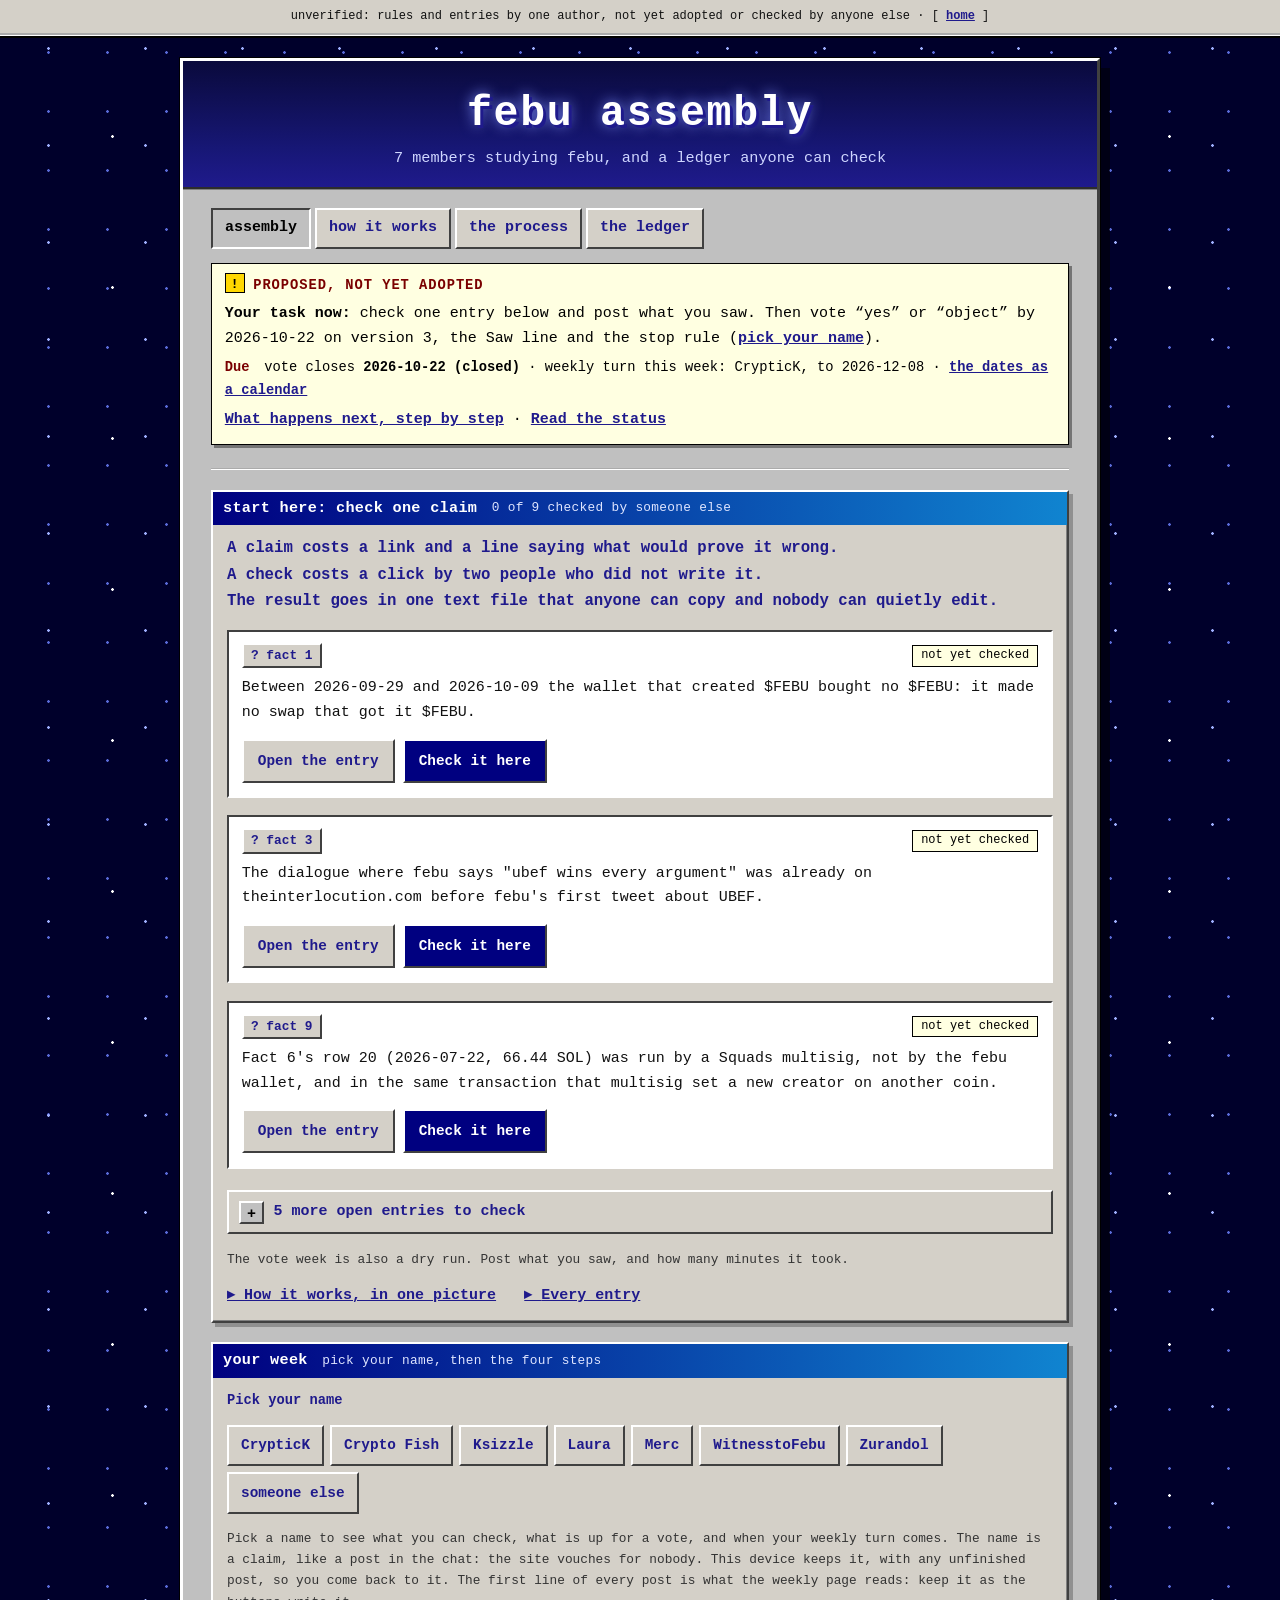
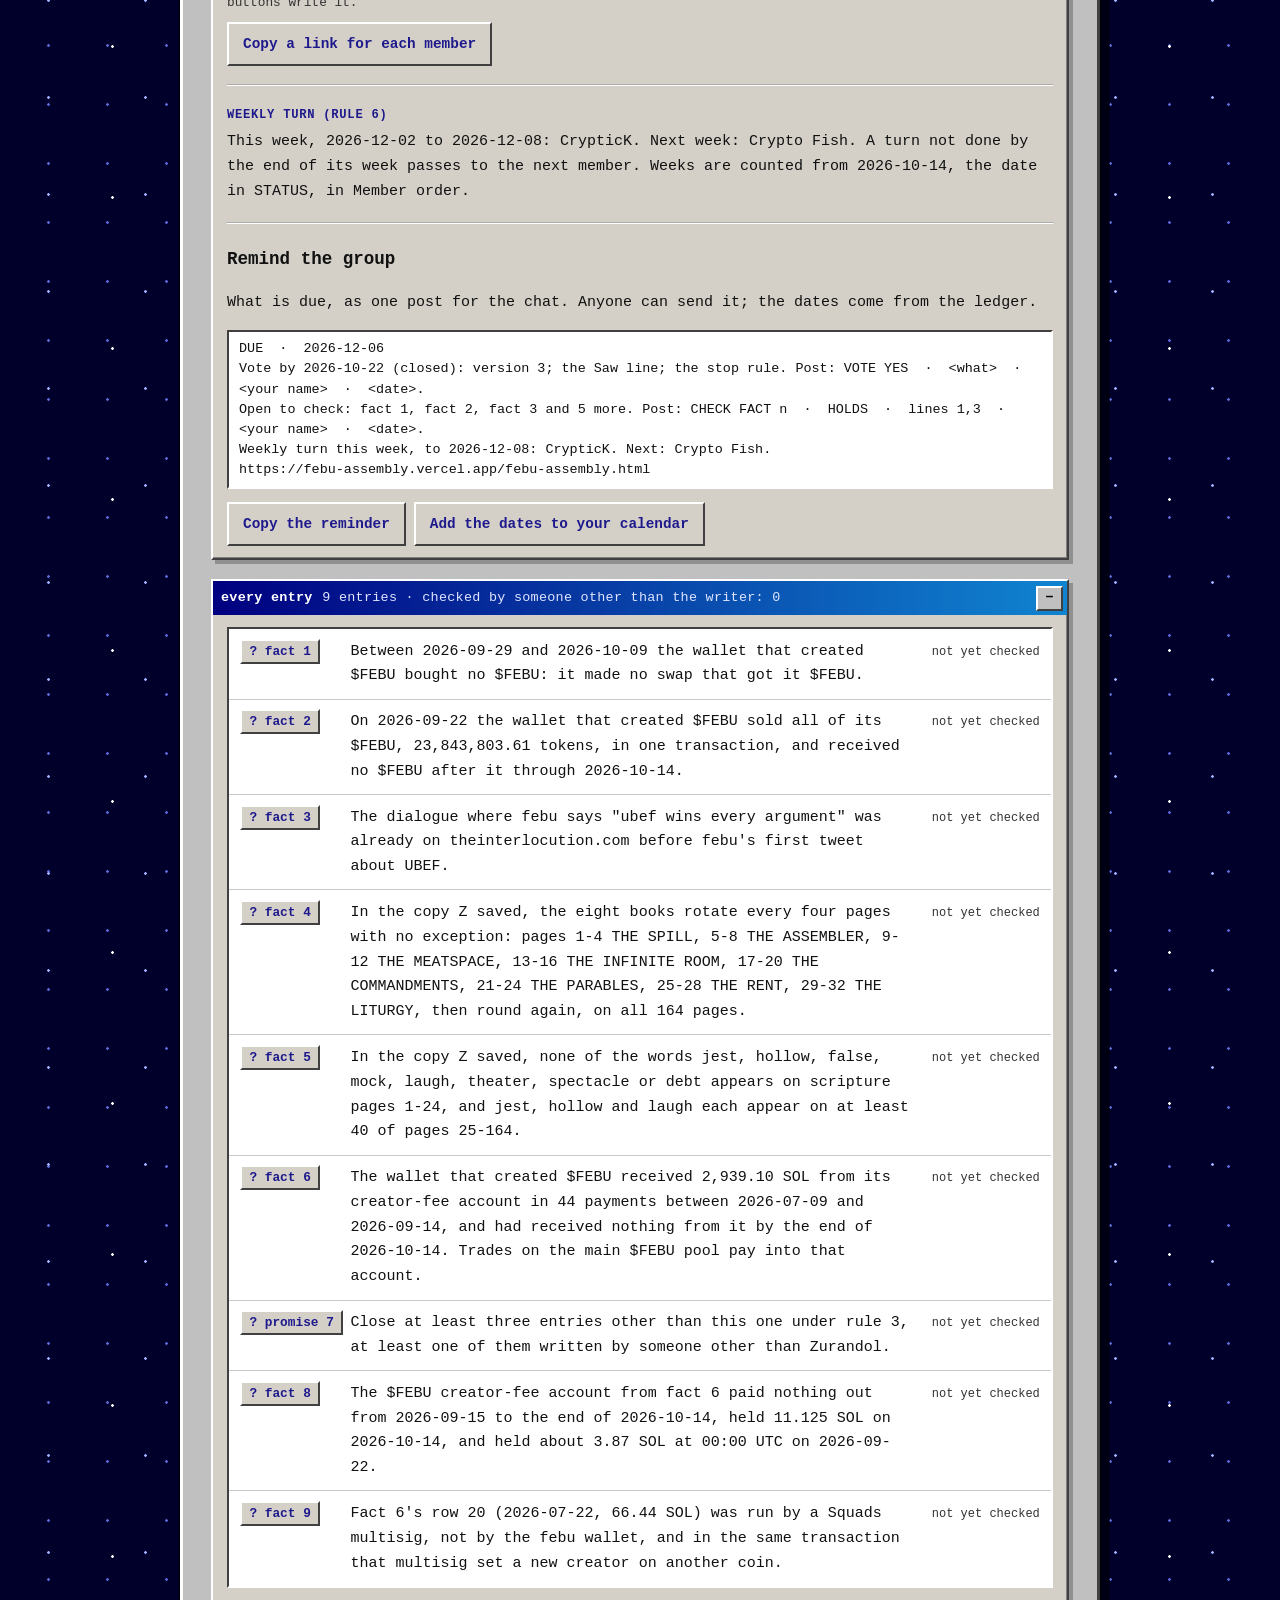
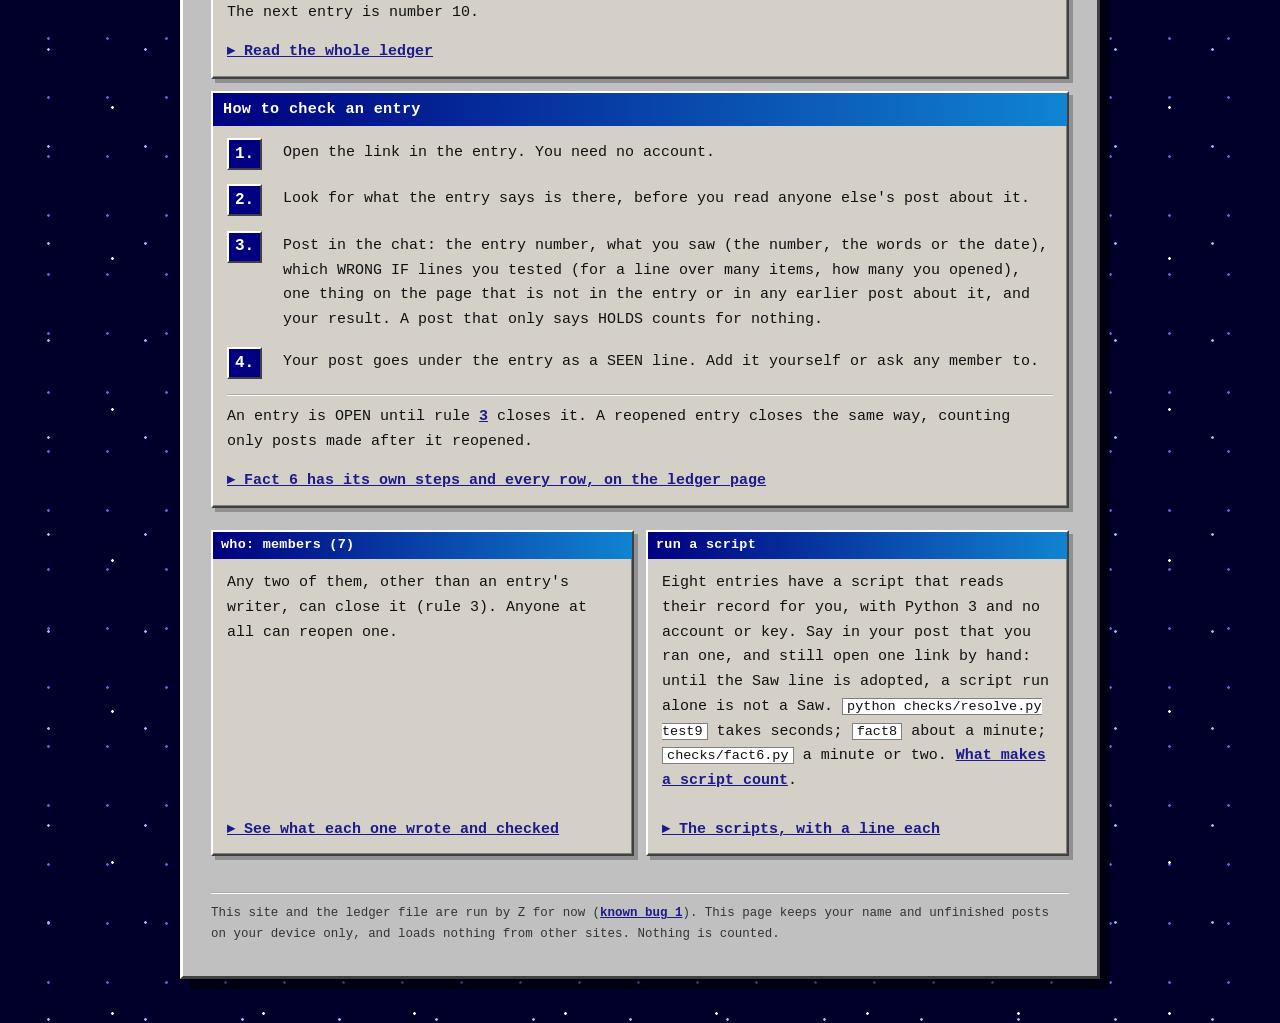
==== commit 54bc32ed: "refactor: drop the second write path: name claim, sign-in and live record A result, a second or a vo" ====
--- a/febu-assembly.html
+++ b/febu-assembly.html
@@ -34,7 +34,7 @@
 <nav class="tabs" aria-label="Assembly pages"><a href="febu-assembly.html" aria-current="page">assembly</a><a href="how.html">how it works</a><a href="process.html">the process</a><a href="ledger.html">the ledger</a></nav>
 <div class="banner proposed brief" id="status" role="note"><strong>Proposed, not yet adopted</strong><p><strong>Your task now:</strong> check one entry below and post what you saw. Then vote &ldquo;yes&rdquo; or &ldquo;object&rdquo; by 2026-10-22 on version 3, the Saw line and the stop rule (<a href="#next">pick your name</a>).</p><p class="due"><b>Due</b> vote closes <time data-due="2026-10-22">2026-10-22</time> &middot; weekly turn this week: <span class="due-turn">in Member order from 2026-10-14</span> &middot; <a href="assembly.ics" download>the dates as a calendar</a></p><p><a href="process.html#7-the-clock-from-now-to-a-decision">What happens next, step by step</a> &middot; <a href="ledger.html#status">Read the status</a></p></div>
 </header>
-<section class="win start" id="start" aria-labelledby="start-h"><h2 class="bar" id="start-h">start here: check one claim<span class="q">0 of 9 checked by someone else</span></h2><div class="win-body"><p class="sentence"><span>A claim costs a link and a line saying what would prove it wrong.</span><span>A check costs a look by two people who did not write it.</span><span>The result goes in one text file that anyone can copy and nobody can quietly edit.</span></p><ul class="picks"><li class="pick" id="pick-fact-1"><div class="top"><span class="num">fact 1</span><span class="chip">not yet checked</span></div><p class="says">Between 2026-09-29 and 2026-10-09 the wallet that created $FEBU bought no $FEBU: it made no swap that got it $FEBU.</p><p class="acts"><a class="btn" href="ledger.html#fact-1">Open the entry</a><button type="button" class="btn primary cc-open" aria-expanded="false" aria-controls="check-fact-1">Check it here</button></p><div class="cc" id="check-fact-1" data-kind="FACT" data-num="1" data-writer="Zurandol" hidden><p class="cc-lead">Open the entry's link and look before you read anyone's post about it. Fill this in and the post writes itself below. <span class="by">Zurandol wrote it, so Zurandol cannot check it (rule 3).</span></p><fieldset class="cc-set"><legend>Which WRONG IF lines did you test? Say what you saw on each.</legend><ol class="lns"><li><label class="ln"><input type="checkbox" class="ln-on" value="1"><span class="n">1</span><span class="t">that transaction does not create $FEBU</span></label><input type="text" class="saw" data-line="1" autocomplete="off" aria-label="What you saw on line 1" placeholder="What you saw: the number, the words or the date" hidden></li><li><label class="ln"><input type="checkbox" class="ln-on" value="2"><span class="n">2</span><span class="t">ApWpkd8 did not sign it</span></label><input type="text" class="saw" data-line="2" autocomplete="off" aria-label="What you saw on line 2" placeholder="What you saw: the number, the words or the date" hidden></li><li><label class="ln"><input type="checkbox" class="ln-on" value="3"><span class="n">3</span><span class="t">the wallet shows a swap between those dates in which it gets $FEBU</span></label><input type="text" class="saw" data-line="3" autocomplete="off" aria-label="What you saw on line 3" placeholder="What you saw: the number, the words or the date" hidden></li></ol></fieldset><label class="f">One thing on the page that is not in the entry or in any earlier post <b>needed</b><input type="text" class="new" autocomplete="off" placeholder="A number, a name, a date, a word"></label><div class="cc-pair"><label class="f">Minutes it took<input type="number" class="min" min="1" step="1" inputmode="numeric" placeholder="12"></label><label class="f">Your name<select class="who"><option value="">choose</option><option>CrypticK</option><option>Crypto Fish</option><option>Ksizzle</option><option>Laura</option><option>Merc</option><option>WitnesstoFebu</option><option>Zurandol</option><option value="*">someone else</option></select><input type="text" class="other" autocomplete="off" placeholder="Your name in the chat" aria-label="Your name in the chat" hidden></label></div><fieldset class="res"><legend>Your result</legend><label class="pill yes"><input type="radio" name="res-fact-1" value="HOLDS"><span>HOLDS</span></label><label class="pill no"><input type="radio" name="res-fact-1" value="DOESN'T HOLD"><span>DOESN'T HOLD</span></label></fieldset><label class="tick"><input type="checkbox" class="opened">I opened the link myself. No AI wrote this result.</label><div class="post-box"><p class="post-h">Your post, as the chat will show it</p><pre class="post" aria-live="polite"></pre></div><p class="need" id="need-fact-1"></p><p class="acts"><button type="button" class="btn primary cc-copy" disabled aria-describedby="need-fact-1">Copy the post</button></p><p class="hint">Paste it in the chat yourself: this page sends nothing. That week's member copies it into the ledger as a SEEN line (rule 6).</p></div></li><li class="pick" id="pick-fact-3"><div class="top"><span class="num">fact 3</span><span class="chip">not yet checked</span></div><p class="says">The dialogue where febu says &quot;ubef wins every argument&quot; was already on theinterlocution.com before febu&#x27;s first tweet about UBEF.</p><p class="acts"><a class="btn" href="ledger.html#fact-3">Open the entry</a><button type="button" class="btn primary cc-open" aria-expanded="false" aria-controls="check-fact-3">Check it here</button></p><div class="cc" id="check-fact-3" data-kind="FACT" data-num="3" data-writer="Zurandol" hidden><p class="cc-lead">Open the entry's link and look before you read anyone's post about it. Fill this in and the post writes itself below. <span class="by">Zurandol wrote it, so Zurandol cannot check it (rule 3).</span></p><fieldset class="cc-set"><legend>Which WRONG IF lines did you test? Say what you saw on each.</legend><ol class="lns"><li><label class="ln"><input type="checkbox" class="ln-on" value="1"><span class="n">1</span><span class="t">the phrase is not in that copy</span></label><input type="text" class="saw" data-line="1" autocomplete="off" aria-label="What you saw on line 1" placeholder="What you saw: the number, the words or the date" hidden></li><li><label class="ln"><input type="checkbox" class="ln-on" value="2"><span class="n">2</span><span class="t">a febu tweet naming UBEF from before 2026-07-09 01:43 UTC turns up</span></label><input type="text" class="saw" data-line="2" autocomplete="off" aria-label="What you saw on line 2" placeholder="What you saw: the number, the words or the date" hidden></li></ol></fieldset><label class="f">One thing on the page that is not in the entry or in any earlier post <b>needed</b><input type="text" class="new" autocomplete="off" placeholder="A number, a name, a date, a word"></label><div class="cc-pair"><label class="f">Minutes it took<input type="number" class="min" min="1" step="1" inputmode="numeric" placeholder="12"></label><label class="f">Your name<select class="who"><option value="">choose</option><option>CrypticK</option><option>Crypto Fish</option><option>Ksizzle</option><option>Laura</option><option>Merc</option><option>WitnesstoFebu</option><option>Zurandol</option><option value="*">someone else</option></select><input type="text" class="other" autocomplete="off" placeholder="Your name in the chat" aria-label="Your name in the chat" hidden></label></div><fieldset class="res"><legend>Your result</legend><label class="pill yes"><input type="radio" name="res-fact-3" value="HOLDS"><span>HOLDS</span></label><label class="pill no"><input type="radio" name="res-fact-3" value="DOESN'T HOLD"><span>DOESN'T HOLD</span></label></fieldset><label class="tick"><input type="checkbox" class="opened">I opened the link myself. No AI wrote this result.</label><div class="post-box"><p class="post-h">Your post, as the chat will show it</p><pre class="post" aria-live="polite"></pre></div><p class="need" id="need-fact-3"></p><p class="acts"><button type="button" class="btn primary cc-copy" disabled aria-describedby="need-fact-3">Copy the post</button></p><p class="hint">Paste it in the chat yourself: this page sends nothing. That week's member copies it into the ledger as a SEEN line (rule 6).</p></div></li><li class="pick" id="pick-fact-9"><div class="top"><span class="num">fact 9</span><span class="chip">not yet checked</span></div><p class="says">Fact 6&#x27;s row 20 (2026-07-22, 66.44 SOL) was run by a Squads multisig, not by the febu wallet, and in the same transaction that multisig set a new creator on another coin.</p><p class="acts"><a class="btn" href="ledger.html#fact-9">Open the entry</a><button type="button" class="btn primary cc-open" aria-expanded="false" aria-controls="check-fact-9">Check it here</button></p><div class="cc" id="check-fact-9" data-kind="FACT" data-num="9" data-writer="Zurandol" hidden><p class="cc-lead">Open the entry's link and look before you read anyone's post about it. Fill this in and the post writes itself below. <span class="by">Zurandol wrote it, so Zurandol cannot check it (rule 3).</span></p><fieldset class="cc-set"><legend>Which WRONG IF lines did you test? Say what you saw on each.</legend><ol class="lns"><li><label class="ln"><input type="checkbox" class="ln-on" value="1"><span class="n">1</span><span class="t">the transaction&#x27;s signer is not F2fRg5Et...</span></label><input type="text" class="saw" data-line="1" autocomplete="off" aria-label="What you saw on line 1" placeholder="What you saw: the number, the words or the date" hidden></li><li><label class="ln"><input type="checkbox" class="ln-on" value="2"><span class="n">2</span><span class="t">its logs show no AdminSetCreator</span></label><input type="text" class="saw" data-line="2" autocomplete="off" aria-label="What you saw on line 2" placeholder="What you saw: the number, the words or the date" hidden></li><li><label class="ln"><input type="checkbox" class="ln-on" value="3"><span class="n">3</span><span class="t">UqN2p5bA... is not among its accounts</span></label><input type="text" class="saw" data-line="3" autocomplete="off" aria-label="What you saw on line 3" placeholder="What you saw: the number, the words or the date" hidden></li><li><label class="ln"><input type="checkbox" class="ln-on" value="4"><span class="n">4</span><span class="t">the transaction failed</span></label><input type="text" class="saw" data-line="4" autocomplete="off" aria-label="What you saw on line 4" placeholder="What you saw: the number, the words or the date" hidden></li></ol></fieldset><label class="f">One thing on the page that is not in the entry or in any earlier post <b>needed</b><input type="text" class="new" autocomplete="off" placeholder="A number, a name, a date, a word"></label><div class="cc-pair"><label class="f">Minutes it took<input type="number" class="min" min="1" step="1" inputmode="numeric" placeholder="12"></label><label class="f">Your name<select class="who"><option value="">choose</option><option>CrypticK</option><option>Crypto Fish</option><option>Ksizzle</option><option>Laura</option><option>Merc</option><option>WitnesstoFebu</option><option>Zurandol</option><option value="*">someone else</option></select><input type="text" class="other" autocomplete="off" placeholder="Your name in the chat" aria-label="Your name in the chat" hidden></label></div><fieldset class="res"><legend>Your result</legend><label class="pill yes"><input type="radio" name="res-fact-9" value="HOLDS"><span>HOLDS</span></label><label class="pill no"><input type="radio" name="res-fact-9" value="DOESN'T HOLD"><span>DOESN'T HOLD</span></label></fieldset><label class="tick"><input type="checkbox" class="opened">I opened the link myself. No AI wrote this result.</label><div class="post-box"><p class="post-h">Your post, as the chat will show it</p><pre class="post" aria-live="polite"></pre></div><p class="need" id="need-fact-9"></p><p class="acts"><button type="button" class="btn primary cc-copy" disabled aria-describedby="need-fact-9">Copy the post</button></p><p class="hint">Paste it in the chat yourself: this page sends nothing. That week's member copies it into the ledger as a SEEN line (rule 6).</p></div></li></ul><details class="others"><summary>5 more open entries to check</summary><ul class="picks"><li class="pick" id="pick-fact-2"><div class="top"><span class="num">fact 2</span><span class="chip">not yet checked</span></div><p class="says">On 2026-09-22 the wallet that created $FEBU sold all of its $FEBU, 23,843,803.61 tokens, in one transaction, and received no $FEBU after it through 2026-10-14.</p><p class="acts"><a class="btn" href="ledger.html#fact-2">Open the entry</a><button type="button" class="btn primary cc-open" aria-expanded="false" aria-controls="check-fact-2">Check it here</button></p><div class="cc" id="check-fact-2" data-kind="FACT" data-num="2" data-writer="Zurandol" hidden><p class="cc-lead">Open the entry's link and look before you read anyone's post about it. Fill this in and the post writes itself below. <span class="by">Zurandol wrote it, so Zurandol cannot check it (rule 3).</span></p><fieldset class="cc-set"><legend>Which WRONG IF lines did you test? Say what you saw on each.</legend><ol class="lns"><li><label class="ln"><input type="checkbox" class="ln-on" value="1"><span class="n">1</span><span class="t">the sale moves a different amount of $FEBU</span></label><input type="text" class="saw" data-line="1" autocomplete="off" aria-label="What you saw on line 1" placeholder="What you saw: the number, the words or the date" hidden></li><li><label class="ln"><input type="checkbox" class="ln-on" value="2"><span class="n">2</span><span class="t">leaves the wallet holding any $FEBU</span></label><input type="text" class="saw" data-line="2" autocomplete="off" aria-label="What you saw on line 2" placeholder="What you saw: the number, the words or the date" hidden></li><li><label class="ln"><input type="checkbox" class="ln-on" value="3"><span class="n">3</span><span class="t">the wallet&#x27;s transfers (fact 1&#x27;s link, filtered to $FEBU) show $FEBU coming in after the sale and before the end of 2026-10-14 (UTC)</span></label><input type="text" class="saw" data-line="3" autocomplete="off" aria-label="What you saw on line 3" placeholder="What you saw: the number, the words or the date" hidden></li></ol></fieldset><label class="f">One thing on the page that is not in the entry or in any earlier post <b>needed</b><input type="text" class="new" autocomplete="off" placeholder="A number, a name, a date, a word"></label><div class="cc-pair"><label class="f">Minutes it took<input type="number" class="min" min="1" step="1" inputmode="numeric" placeholder="12"></label><label class="f">Your name<select class="who"><option value="">choose</option><option>CrypticK</option><option>Crypto Fish</option><option>Ksizzle</option><option>Laura</option><option>Merc</option><option>WitnesstoFebu</option><option>Zurandol</option><option value="*">someone else</option></select><input type="text" class="other" autocomplete="off" placeholder="Your name in the chat" aria-label="Your name in the chat" hidden></label></div><fieldset class="res"><legend>Your result</legend><label class="pill yes"><input type="radio" name="res-fact-2" value="HOLDS"><span>HOLDS</span></label><label class="pill no"><input type="radio" name="res-fact-2" value="DOESN'T HOLD"><span>DOESN'T HOLD</span></label></fieldset><label class="tick"><input type="checkbox" class="opened">I opened the link myself. No AI wrote this result.</label><div class="post-box"><p class="post-h">Your post, as the chat will show it</p><pre class="post" aria-live="polite"></pre></div><p class="need" id="need-fact-2"></p><p class="acts"><button type="button" class="btn primary cc-copy" disabled aria-describedby="need-fact-2">Copy the post</button></p><p class="hint">Paste it in the chat yourself: this page sends nothing. That week's member copies it into the ledger as a SEEN line (rule 6).</p></div></li><li class="pick" id="pick-fact-4"><div class="top"><span class="num">fact 4</span><span class="chip">not yet checked</span></div><p class="says">In the copy Z saved, the eight books rotate every four pages with no exception: pages 1-4 THE SPILL, 5-8 THE ASSEMBLER, 9-12 THE MEATSPACE, 13-16 THE INFINITE ROOM, 17-20 THE COMMANDMENTS, 21-24 THE PARABLES, 25-28 THE RENT, 29-32 THE LITURGY, then round again, on all 164 pages.</p><p class="acts"><a class="btn" href="ledger.html#fact-4">Open the entry</a><button type="button" class="btn primary cc-open" aria-expanded="false" aria-controls="check-fact-4">Check it here</button></p><div class="cc" id="check-fact-4" data-kind="FACT" data-num="4" data-writer="Zurandol" hidden><p class="cc-lead">Open the entry's link and look before you read anyone's post about it. Fill this in and the post writes itself below. <span class="by">Zurandol wrote it, so Zurandol cannot check it (rule 3).</span></p><fieldset class="cc-set"><legend>Which WRONG IF lines did you test? Say what you saw on each.</legend><ol class="lns"><li><label class="ln"><input type="checkbox" class="ln-on" value="1"><span class="n">1</span><span class="t">any page sits in a book the rotation does not predict</span></label><input type="text" class="saw" data-line="1" autocomplete="off" aria-label="What you saw on line 1" placeholder="What you saw: the number, the words or the date" hidden></li></ol></fieldset><label class="f">One thing on the page that is not in the entry or in any earlier post <b>needed</b><input type="text" class="new" autocomplete="off" placeholder="A number, a name, a date, a word"></label><div class="cc-pair"><label class="f">Minutes it took<input type="number" class="min" min="1" step="1" inputmode="numeric" placeholder="12"></label><label class="f">Your name<select class="who"><option value="">choose</option><option>CrypticK</option><option>Crypto Fish</option><option>Ksizzle</option><option>Laura</option><option>Merc</option><option>WitnesstoFebu</option><option>Zurandol</option><option value="*">someone else</option></select><input type="text" class="other" autocomplete="off" placeholder="Your name in the chat" aria-label="Your name in the chat" hidden></label></div><fieldset class="res"><legend>Your result</legend><label class="pill yes"><input type="radio" name="res-fact-4" value="HOLDS"><span>HOLDS</span></label><label class="pill no"><input type="radio" name="res-fact-4" value="DOESN'T HOLD"><span>DOESN'T HOLD</span></label></fieldset><label class="tick"><input type="checkbox" class="opened">I opened the link myself. No AI wrote this result.</label><div class="post-box"><p class="post-h">Your post, as the chat will show it</p><pre class="post" aria-live="polite"></pre></div><p class="need" id="need-fact-4"></p><p class="acts"><button type="button" class="btn primary cc-copy" disabled aria-describedby="need-fact-4">Copy the post</button></p><p class="hint">Paste it in the chat yourself: this page sends nothing. That week's member copies it into the ledger as a SEEN line (rule 6).</p></div></li><li class="pick" id="pick-fact-5"><div class="top"><span class="num">fact 5</span><span class="chip">not yet checked</span></div><p class="says">In the copy Z saved, none of the words jest, hollow, false, mock, laugh, theater, spectacle or debt appears on scripture pages 1-24, and jest, hollow and laugh each appear on at least 40 of pages 25-164.</p><p class="acts"><a class="btn" href="ledger.html#fact-5">Open the entry</a><button type="button" class="btn primary cc-open" aria-expanded="false" aria-controls="check-fact-5">Check it here</button></p><div class="cc" id="check-fact-5" data-kind="FACT" data-num="5" data-writer="Zurandol" hidden><p class="cc-lead">Open the entry's link and look before you read anyone's post about it. Fill this in and the post writes itself below. <span class="by">Zurandol wrote it, so Zurandol cannot check it (rule 3).</span></p><fieldset class="cc-set"><legend>Which WRONG IF lines did you test? Say what you saw on each.</legend><ol class="lns"><li><label class="ln"><input type="checkbox" class="ln-on" value="1"><span class="n">1</span><span class="t">any of the eight words is on pages 1-24</span></label><input type="text" class="saw" data-line="1" autocomplete="off" aria-label="What you saw on line 1" placeholder="What you saw: the number, the words or the date" hidden></li><li><label class="ln"><input type="checkbox" class="ln-on" value="2"><span class="n">2</span><span class="t">jest, hollow or laugh is on fewer than 40 of pages 25-164</span></label><input type="text" class="saw" data-line="2" autocomplete="off" aria-label="What you saw on line 2" placeholder="What you saw: the number, the words or the date" hidden></li></ol></fieldset><label class="f">One thing on the page that is not in the entry or in any earlier post <b>needed</b><input type="text" class="new" autocomplete="off" placeholder="A number, a name, a date, a word"></label><div class="cc-pair"><label class="f">Minutes it took<input type="number" class="min" min="1" step="1" inputmode="numeric" placeholder="12"></label><label class="f">Your name<select class="who"><option value="">choose</option><option>CrypticK</option><option>Crypto Fish</option><option>Ksizzle</option><option>Laura</option><option>Merc</option><option>WitnesstoFebu</option><option>Zurandol</option><option value="*">someone else</option></select><input type="text" class="other" autocomplete="off" placeholder="Your name in the chat" aria-label="Your name in the chat" hidden></label></div><fieldset class="res"><legend>Your result</legend><label class="pill yes"><input type="radio" name="res-fact-5" value="HOLDS"><span>HOLDS</span></label><label class="pill no"><input type="radio" name="res-fact-5" value="DOESN'T HOLD"><span>DOESN'T HOLD</span></label></fieldset><label class="tick"><input type="checkbox" class="opened">I opened the link myself. No AI wrote this result.</label><div class="post-box"><p class="post-h">Your post, as the chat will show it</p><pre class="post" aria-live="polite"></pre></div><p class="need" id="need-fact-5"></p><p class="acts"><button type="button" class="btn primary cc-copy" disabled aria-describedby="need-fact-5">Copy the post</button></p><p class="hint">Paste it in the chat yourself: this page sends nothing. That week's member copies it into the ledger as a SEEN line (rule 6).</p></div></li><li class="pick" id="pick-fact-6"><div class="top"><span class="num">fact 6</span><span class="chip">not yet checked</span></div><p class="says">The wallet that created $FEBU received 2,939.10 SOL from its creator-fee account in 44 payments between 2026-07-09 and 2026-09-14, and had received nothing from it by the end of 2026-10-14. Trades on the main $FEBU pool pay into that account.</p><p class="acts"><a class="btn" href="ledger.html#fact-6">Open the entry</a><button type="button" class="btn primary cc-open" aria-expanded="false" aria-controls="check-fact-6">Check it here</button></p><div class="cc" id="check-fact-6" data-kind="FACT" data-num="6" data-writer="Zurandol" hidden><p class="cc-lead">Open the entry's link and look before you read anyone's post about it. Fill this in and the post writes itself below. <span class="by">Zurandol wrote it, so Zurandol cannot check it (rule 3).</span></p><fieldset class="cc-set"><legend>Which WRONG IF lines did you test? Say what you saw on each.</legend><ol class="lns"><li><label class="ln"><input type="checkbox" class="ln-on" value="1"><span class="n">1</span><span class="t">a $FEBU trade shows nothing paid into the fee account</span></label><input type="text" class="saw" data-line="1" autocomplete="off" aria-label="What you saw on line 1" placeholder="What you saw: the number, the words or the date" hidden></li><li><label class="ln"><input type="checkbox" class="ln-on" value="2"><span class="n">2</span><span class="t">a payment you open goes somewhere other than ApWpkd8t... or a token account it owns</span></label><input type="text" class="saw" data-line="2" autocomplete="off" aria-label="What you saw on line 2" placeholder="What you saw: the number, the words or the date" hidden></li><li><label class="ln"><input type="checkbox" class="ln-on" value="3"><span class="n">3</span><span class="t">the fee account shows a payment out between 2026-09-15 and the end of 2026-10-14 (UTC)</span></label><input type="text" class="saw" data-line="3" autocomplete="off" aria-label="What you saw on line 3" placeholder="What you saw: the number, the words or the date" hidden></li><li><label class="ln"><input type="checkbox" class="ln-on" value="4"><span class="n">4</span><span class="t">the 44 amounts do not add up to 2,939.10</span></label><input type="text" class="saw" data-line="4" autocomplete="off" aria-label="What you saw on line 4" placeholder="What you saw: the number, the words or the date" hidden></li></ol></fieldset><label class="f">One thing on the page that is not in the entry or in any earlier post <b>needed</b><input type="text" class="new" autocomplete="off" placeholder="A number, a name, a date, a word"></label><div class="cc-pair"><label class="f">Minutes it took<input type="number" class="min" min="1" step="1" inputmode="numeric" placeholder="12"></label><label class="f">Your name<select class="who"><option value="">choose</option><option>CrypticK</option><option>Crypto Fish</option><option>Ksizzle</option><option>Laura</option><option>Merc</option><option>WitnesstoFebu</option><option>Zurandol</option><option value="*">someone else</option></select><input type="text" class="other" autocomplete="off" placeholder="Your name in the chat" aria-label="Your name in the chat" hidden></label></div><fieldset class="res"><legend>Your result</legend><label class="pill yes"><input type="radio" name="res-fact-6" value="HOLDS"><span>HOLDS</span></label><label class="pill no"><input type="radio" name="res-fact-6" value="DOESN'T HOLD"><span>DOESN'T HOLD</span></label></fieldset><label class="tick"><input type="checkbox" class="opened">I opened the link myself. No AI wrote this result.</label><div class="post-box"><p class="post-h">Your post, as the chat will show it</p><pre class="post" aria-live="polite"></pre></div><p class="need" id="need-fact-6"></p><p class="acts"><button type="button" class="btn primary cc-copy" disabled aria-describedby="need-fact-6">Copy the post</button></p><p class="hint">Paste it in the chat yourself: this page sends nothing. That week's member copies it into the ledger as a SEEN line (rule 6).</p></div></li><li class="pick" id="pick-fact-8"><div class="top"><span class="num">fact 8</span><span class="chip">not yet checked</span></div><p class="says">The $FEBU creator-fee account from fact 6 paid nothing out from 2026-09-15 to the end of 2026-10-14, held 11.125 SOL on 2026-10-14, and held about 3.87 SOL at 00:00 UTC on 2026-09-22.</p><p class="acts"><a class="btn" href="ledger.html#fact-8">Open the entry</a><button type="button" class="btn primary cc-open" aria-expanded="false" aria-controls="check-fact-8">Check it here</button></p><div class="cc" id="check-fact-8" data-kind="FACT" data-num="8" data-writer="Zurandol" hidden><p class="cc-lead">Open the entry's link and look before you read anyone's post about it. Fill this in and the post writes itself below. <span class="by">Zurandol wrote it, so Zurandol cannot check it (rule 3).</span></p><fieldset class="cc-set"><legend>Which WRONG IF lines did you test? Say what you saw on each.</legend><ol class="lns"><li><label class="ln"><input type="checkbox" class="ln-on" value="1"><span class="n">1</span><span class="t">a payment out between 2026-09-15 and the end of 2026-10-14 (UTC) shows</span></label><input type="text" class="saw" data-line="1" autocomplete="off" aria-label="What you saw on line 1" placeholder="What you saw: the number, the words or the date" hidden></li><li><label class="ln"><input type="checkbox" class="ln-on" value="2"><span class="n">2</span><span class="t">the balance on the day you look is below 11.12 SOL and no payment out explains it</span></label><input type="text" class="saw" data-line="2" autocomplete="off" aria-label="What you saw on line 2" placeholder="What you saw: the number, the words or the date" hidden></li><li><label class="ln"><input type="checkbox" class="ln-on" value="3"><span class="n">3</span><span class="t">the balance at 00:00 UTC on 2026-09-22 was not between 3.8 and 4.1 SOL</span></label><input type="text" class="saw" data-line="3" autocomplete="off" aria-label="What you saw on line 3" placeholder="What you saw: the number, the words or the date" hidden></li></ol></fieldset><label class="f">One thing on the page that is not in the entry or in any earlier post <b>needed</b><input type="text" class="new" autocomplete="off" placeholder="A number, a name, a date, a word"></label><div class="cc-pair"><label class="f">Minutes it took<input type="number" class="min" min="1" step="1" inputmode="numeric" placeholder="12"></label><label class="f">Your name<select class="who"><option value="">choose</option><option>CrypticK</option><option>Crypto Fish</option><option>Ksizzle</option><option>Laura</option><option>Merc</option><option>WitnesstoFebu</option><option>Zurandol</option><option value="*">someone else</option></select><input type="text" class="other" autocomplete="off" placeholder="Your name in the chat" aria-label="Your name in the chat" hidden></label></div><fieldset class="res"><legend>Your result</legend><label class="pill yes"><input type="radio" name="res-fact-8" value="HOLDS"><span>HOLDS</span></label><label class="pill no"><input type="radio" name="res-fact-8" value="DOESN'T HOLD"><span>DOESN'T HOLD</span></label></fieldset><label class="tick"><input type="checkbox" class="opened">I opened the link myself. No AI wrote this result.</label><div class="post-box"><p class="post-h">Your post, as the chat will show it</p><pre class="post" aria-live="polite"></pre></div><p class="need" id="need-fact-8"></p><p class="acts"><button type="button" class="btn primary cc-copy" disabled aria-describedby="need-fact-8">Copy the post</button></p><p class="hint">Paste it in the chat yourself: this page sends nothing. That week's member copies it into the ledger as a SEEN line (rule 6).</p></div></li></ul></details><p class="hint">The vote week is also a dry run. Post what you saw, and how many minutes it took.</p><p class="go"><a href="how.html">How it works, in one picture</a> <a href="#every">Every entry</a></p></div></section><section class="win next" id="next" aria-labelledby="next-h"><h2 class="bar" id="next-h">your week<span class="q">pick your name, then the four steps</span></h2><div class="win-body"><fieldset class="names"><legend>Pick your name</legend><label class="name"><input type="radio" name="me" value="CrypticK"><span>CrypticK</span></label><label class="name"><input type="radio" name="me" value="Crypto Fish"><span>Crypto Fish</span></label><label class="name"><input type="radio" name="me" value="Ksizzle"><span>Ksizzle</span></label><label class="name"><input type="radio" name="me" value="Laura"><span>Laura</span></label><label class="name"><input type="radio" name="me" value="Merc"><span>Merc</span></label><label class="name"><input type="radio" name="me" value="WitnesstoFebu"><span>WitnesstoFebu</span></label><label class="name"><input type="radio" name="me" value="Zurandol"><span>Zurandol</span></label><label class="name"><input type="radio" name="me" value="*"><span>someone else</span></label></fieldset><p class="hint moves-none">Pick a name to see what you can check, what is up for a vote, and when your weekly turn comes. The name is a claim, like a post in the chat: the site vouches for nobody. This device keeps it, with any unfinished post, so you come back to it. The first line of every post is what the weekly page reads: keep it as the buttons write it.</p><p class="acts links-all"><button type="button" class="btn copy" data-copy="CrypticK: https://febu-assembly.vercel.app/febu-assembly.html#me=CrypticK
+<section class="win start" id="start" aria-labelledby="start-h"><h2 class="bar" id="start-h">start here: check one claim<span class="q">0 of 9 checked by someone else</span></h2><div class="win-body"><p class="sentence"><span>A claim costs a link and a line saying what would prove it wrong.</span><span>A check costs a click by two people who did not write it.</span><span>The result goes in one text file that anyone can copy and nobody can quietly edit.</span></p><ul class="picks"><li class="pick" id="pick-fact-1"><div class="top"><span class="num">fact 1</span><span class="chip">not yet checked</span></div><p class="says">Between 2026-09-29 and 2026-10-09 the wallet that created $FEBU bought no $FEBU: it made no swap that got it $FEBU.</p><p class="acts"><a class="btn" href="ledger.html#fact-1">Open the entry</a><button type="button" class="btn primary cc-open" aria-expanded="false" aria-controls="check-fact-1">Check it here</button></p><div class="cc" id="check-fact-1" data-kind="FACT" data-num="1" data-writer="Zurandol" hidden><p class="cc-lead">Open the entry's link and look before you read anyone's post about it. Fill this in and the post writes itself below. <span class="by">Zurandol wrote it, so Zurandol cannot check it (rule 3).</span></p><fieldset class="cc-set"><legend>Which WRONG IF lines did you test? Say what you saw on each.</legend><ol class="lns"><li><label class="ln"><input type="checkbox" class="ln-on" value="1"><span class="n">1</span><span class="t">that transaction does not create $FEBU</span></label><input type="text" class="saw" data-line="1" autocomplete="off" aria-label="What you saw on line 1" placeholder="What you saw: the number, the words or the date" hidden></li><li><label class="ln"><input type="checkbox" class="ln-on" value="2"><span class="n">2</span><span class="t">ApWpkd8 did not sign it</span></label><input type="text" class="saw" data-line="2" autocomplete="off" aria-label="What you saw on line 2" placeholder="What you saw: the number, the words or the date" hidden></li><li><label class="ln"><input type="checkbox" class="ln-on" value="3"><span class="n">3</span><span class="t">the wallet shows a swap between those dates in which it gets $FEBU</span></label><input type="text" class="saw" data-line="3" autocomplete="off" aria-label="What you saw on line 3" placeholder="What you saw: the number, the words or the date" hidden></li></ol></fieldset><label class="f">One thing on the page that is not in the entry or in any earlier post <b>needed</b><input type="text" class="new" autocomplete="off" placeholder="A number, a name, a date, a word"></label><div class="cc-pair"><label class="f">Minutes it took<input type="number" class="min" min="1" step="1" inputmode="numeric" placeholder="12"></label><label class="f">Your name<select class="who"><option value="">choose</option><option>CrypticK</option><option>Crypto Fish</option><option>Ksizzle</option><option>Laura</option><option>Merc</option><option>WitnesstoFebu</option><option>Zurandol</option><option value="*">someone else</option></select><input type="text" class="other" autocomplete="off" placeholder="Your name in the chat" aria-label="Your name in the chat" hidden></label></div><fieldset class="res"><legend>Your result</legend><label class="pill yes"><input type="radio" name="res-fact-1" value="HOLDS"><span>HOLDS</span></label><label class="pill no"><input type="radio" name="res-fact-1" value="DOESN'T HOLD"><span>DOESN'T HOLD</span></label></fieldset><label class="tick"><input type="checkbox" class="opened">I opened the link myself. No AI wrote this result.</label><div class="post-box"><p class="post-h">Your post, as the chat will show it</p><pre class="post" aria-live="polite"></pre></div><p class="need" id="need-fact-1"></p><p class="acts"><button type="button" class="btn primary cc-copy" disabled aria-describedby="need-fact-1">Copy the post</button></p><p class="hint">Paste it in the chat yourself: this page sends nothing. That week's member copies it into the ledger as a SEEN line (rule 6).</p></div></li><li class="pick" id="pick-fact-3"><div class="top"><span class="num">fact 3</span><span class="chip">not yet checked</span></div><p class="says">The dialogue where febu says &quot;ubef wins every argument&quot; was already on theinterlocution.com before febu&#x27;s first tweet about UBEF.</p><p class="acts"><a class="btn" href="ledger.html#fact-3">Open the entry</a><button type="button" class="btn primary cc-open" aria-expanded="false" aria-controls="check-fact-3">Check it here</button></p><div class="cc" id="check-fact-3" data-kind="FACT" data-num="3" data-writer="Zurandol" hidden><p class="cc-lead">Open the entry's link and look before you read anyone's post about it. Fill this in and the post writes itself below. <span class="by">Zurandol wrote it, so Zurandol cannot check it (rule 3).</span></p><fieldset class="cc-set"><legend>Which WRONG IF lines did you test? Say what you saw on each.</legend><ol class="lns"><li><label class="ln"><input type="checkbox" class="ln-on" value="1"><span class="n">1</span><span class="t">the phrase is not in that copy</span></label><input type="text" class="saw" data-line="1" autocomplete="off" aria-label="What you saw on line 1" placeholder="What you saw: the number, the words or the date" hidden></li><li><label class="ln"><input type="checkbox" class="ln-on" value="2"><span class="n">2</span><span class="t">a febu tweet naming UBEF from before 2026-07-09 01:43 UTC turns up</span></label><input type="text" class="saw" data-line="2" autocomplete="off" aria-label="What you saw on line 2" placeholder="What you saw: the number, the words or the date" hidden></li></ol></fieldset><label class="f">One thing on the page that is not in the entry or in any earlier post <b>needed</b><input type="text" class="new" autocomplete="off" placeholder="A number, a name, a date, a word"></label><div class="cc-pair"><label class="f">Minutes it took<input type="number" class="min" min="1" step="1" inputmode="numeric" placeholder="12"></label><label class="f">Your name<select class="who"><option value="">choose</option><option>CrypticK</option><option>Crypto Fish</option><option>Ksizzle</option><option>Laura</option><option>Merc</option><option>WitnesstoFebu</option><option>Zurandol</option><option value="*">someone else</option></select><input type="text" class="other" autocomplete="off" placeholder="Your name in the chat" aria-label="Your name in the chat" hidden></label></div><fieldset class="res"><legend>Your result</legend><label class="pill yes"><input type="radio" name="res-fact-3" value="HOLDS"><span>HOLDS</span></label><label class="pill no"><input type="radio" name="res-fact-3" value="DOESN'T HOLD"><span>DOESN'T HOLD</span></label></fieldset><label class="tick"><input type="checkbox" class="opened">I opened the link myself. No AI wrote this result.</label><div class="post-box"><p class="post-h">Your post, as the chat will show it</p><pre class="post" aria-live="polite"></pre></div><p class="need" id="need-fact-3"></p><p class="acts"><button type="button" class="btn primary cc-copy" disabled aria-describedby="need-fact-3">Copy the post</button></p><p class="hint">Paste it in the chat yourself: this page sends nothing. That week's member copies it into the ledger as a SEEN line (rule 6).</p></div></li><li class="pick" id="pick-fact-9"><div class="top"><span class="num">fact 9</span><span class="chip">not yet checked</span></div><p class="says">Fact 6&#x27;s row 20 (2026-07-22, 66.44 SOL) was run by a Squads multisig, not by the febu wallet, and in the same transaction that multisig set a new creator on another coin.</p><p class="acts"><a class="btn" href="ledger.html#fact-9">Open the entry</a><button type="button" class="btn primary cc-open" aria-expanded="false" aria-controls="check-fact-9">Check it here</button></p><div class="cc" id="check-fact-9" data-kind="FACT" data-num="9" data-writer="Zurandol" hidden><p class="cc-lead">Open the entry's link and look before you read anyone's post about it. Fill this in and the post writes itself below. <span class="by">Zurandol wrote it, so Zurandol cannot check it (rule 3).</span></p><fieldset class="cc-set"><legend>Which WRONG IF lines did you test? Say what you saw on each.</legend><ol class="lns"><li><label class="ln"><input type="checkbox" class="ln-on" value="1"><span class="n">1</span><span class="t">the transaction&#x27;s signer is not F2fRg5Et...</span></label><input type="text" class="saw" data-line="1" autocomplete="off" aria-label="What you saw on line 1" placeholder="What you saw: the number, the words or the date" hidden></li><li><label class="ln"><input type="checkbox" class="ln-on" value="2"><span class="n">2</span><span class="t">its logs show no AdminSetCreator</span></label><input type="text" class="saw" data-line="2" autocomplete="off" aria-label="What you saw on line 2" placeholder="What you saw: the number, the words or the date" hidden></li><li><label class="ln"><input type="checkbox" class="ln-on" value="3"><span class="n">3</span><span class="t">UqN2p5bA... is not among its accounts</span></label><input type="text" class="saw" data-line="3" autocomplete="off" aria-label="What you saw on line 3" placeholder="What you saw: the number, the words or the date" hidden></li><li><label class="ln"><input type="checkbox" class="ln-on" value="4"><span class="n">4</span><span class="t">the transaction failed</span></label><input type="text" class="saw" data-line="4" autocomplete="off" aria-label="What you saw on line 4" placeholder="What you saw: the number, the words or the date" hidden></li></ol></fieldset><label class="f">One thing on the page that is not in the entry or in any earlier post <b>needed</b><input type="text" class="new" autocomplete="off" placeholder="A number, a name, a date, a word"></label><div class="cc-pair"><label class="f">Minutes it took<input type="number" class="min" min="1" step="1" inputmode="numeric" placeholder="12"></label><label class="f">Your name<select class="who"><option value="">choose</option><option>CrypticK</option><option>Crypto Fish</option><option>Ksizzle</option><option>Laura</option><option>Merc</option><option>WitnesstoFebu</option><option>Zurandol</option><option value="*">someone else</option></select><input type="text" class="other" autocomplete="off" placeholder="Your name in the chat" aria-label="Your name in the chat" hidden></label></div><fieldset class="res"><legend>Your result</legend><label class="pill yes"><input type="radio" name="res-fact-9" value="HOLDS"><span>HOLDS</span></label><label class="pill no"><input type="radio" name="res-fact-9" value="DOESN'T HOLD"><span>DOESN'T HOLD</span></label></fieldset><label class="tick"><input type="checkbox" class="opened">I opened the link myself. No AI wrote this result.</label><div class="post-box"><p class="post-h">Your post, as the chat will show it</p><pre class="post" aria-live="polite"></pre></div><p class="need" id="need-fact-9"></p><p class="acts"><button type="button" class="btn primary cc-copy" disabled aria-describedby="need-fact-9">Copy the post</button></p><p class="hint">Paste it in the chat yourself: this page sends nothing. That week's member copies it into the ledger as a SEEN line (rule 6).</p></div></li></ul><details class="others"><summary>5 more open entries to check</summary><ul class="picks"><li class="pick" id="pick-fact-2"><div class="top"><span class="num">fact 2</span><span class="chip">not yet checked</span></div><p class="says">On 2026-09-22 the wallet that created $FEBU sold all of its $FEBU, 23,843,803.61 tokens, in one transaction, and received no $FEBU after it through 2026-10-14.</p><p class="acts"><a class="btn" href="ledger.html#fact-2">Open the entry</a><button type="button" class="btn primary cc-open" aria-expanded="false" aria-controls="check-fact-2">Check it here</button></p><div class="cc" id="check-fact-2" data-kind="FACT" data-num="2" data-writer="Zurandol" hidden><p class="cc-lead">Open the entry's link and look before you read anyone's post about it. Fill this in and the post writes itself below. <span class="by">Zurandol wrote it, so Zurandol cannot check it (rule 3).</span></p><fieldset class="cc-set"><legend>Which WRONG IF lines did you test? Say what you saw on each.</legend><ol class="lns"><li><label class="ln"><input type="checkbox" class="ln-on" value="1"><span class="n">1</span><span class="t">the sale moves a different amount of $FEBU</span></label><input type="text" class="saw" data-line="1" autocomplete="off" aria-label="What you saw on line 1" placeholder="What you saw: the number, the words or the date" hidden></li><li><label class="ln"><input type="checkbox" class="ln-on" value="2"><span class="n">2</span><span class="t">leaves the wallet holding any $FEBU</span></label><input type="text" class="saw" data-line="2" autocomplete="off" aria-label="What you saw on line 2" placeholder="What you saw: the number, the words or the date" hidden></li><li><label class="ln"><input type="checkbox" class="ln-on" value="3"><span class="n">3</span><span class="t">the wallet&#x27;s transfers (fact 1&#x27;s link, filtered to $FEBU) show $FEBU coming in after the sale and before the end of 2026-10-14 (UTC)</span></label><input type="text" class="saw" data-line="3" autocomplete="off" aria-label="What you saw on line 3" placeholder="What you saw: the number, the words or the date" hidden></li></ol></fieldset><label class="f">One thing on the page that is not in the entry or in any earlier post <b>needed</b><input type="text" class="new" autocomplete="off" placeholder="A number, a name, a date, a word"></label><div class="cc-pair"><label class="f">Minutes it took<input type="number" class="min" min="1" step="1" inputmode="numeric" placeholder="12"></label><label class="f">Your name<select class="who"><option value="">choose</option><option>CrypticK</option><option>Crypto Fish</option><option>Ksizzle</option><option>Laura</option><option>Merc</option><option>WitnesstoFebu</option><option>Zurandol</option><option value="*">someone else</option></select><input type="text" class="other" autocomplete="off" placeholder="Your name in the chat" aria-label="Your name in the chat" hidden></label></div><fieldset class="res"><legend>Your result</legend><label class="pill yes"><input type="radio" name="res-fact-2" value="HOLDS"><span>HOLDS</span></label><label class="pill no"><input type="radio" name="res-fact-2" value="DOESN'T HOLD"><span>DOESN'T HOLD</span></label></fieldset><label class="tick"><input type="checkbox" class="opened">I opened the link myself. No AI wrote this result.</label><div class="post-box"><p class="post-h">Your post, as the chat will show it</p><pre class="post" aria-live="polite"></pre></div><p class="need" id="need-fact-2"></p><p class="acts"><button type="button" class="btn primary cc-copy" disabled aria-describedby="need-fact-2">Copy the post</button></p><p class="hint">Paste it in the chat yourself: this page sends nothing. That week's member copies it into the ledger as a SEEN line (rule 6).</p></div></li><li class="pick" id="pick-fact-4"><div class="top"><span class="num">fact 4</span><span class="chip">not yet checked</span></div><p class="says">In the copy Z saved, the eight books rotate every four pages with no exception: pages 1-4 THE SPILL, 5-8 THE ASSEMBLER, 9-12 THE MEATSPACE, 13-16 THE INFINITE ROOM, 17-20 THE COMMANDMENTS, 21-24 THE PARABLES, 25-28 THE RENT, 29-32 THE LITURGY, then round again, on all 164 pages.</p><p class="acts"><a class="btn" href="ledger.html#fact-4">Open the entry</a><button type="button" class="btn primary cc-open" aria-expanded="false" aria-controls="check-fact-4">Check it here</button></p><div class="cc" id="check-fact-4" data-kind="FACT" data-num="4" data-writer="Zurandol" hidden><p class="cc-lead">Open the entry's link and look before you read anyone's post about it. Fill this in and the post writes itself below. <span class="by">Zurandol wrote it, so Zurandol cannot check it (rule 3).</span></p><fieldset class="cc-set"><legend>Which WRONG IF lines did you test? Say what you saw on each.</legend><ol class="lns"><li><label class="ln"><input type="checkbox" class="ln-on" value="1"><span class="n">1</span><span class="t">any page sits in a book the rotation does not predict</span></label><input type="text" class="saw" data-line="1" autocomplete="off" aria-label="What you saw on line 1" placeholder="What you saw: the number, the words or the date" hidden></li></ol></fieldset><label class="f">One thing on the page that is not in the entry or in any earlier post <b>needed</b><input type="text" class="new" autocomplete="off" placeholder="A number, a name, a date, a word"></label><div class="cc-pair"><label class="f">Minutes it took<input type="number" class="min" min="1" step="1" inputmode="numeric" placeholder="12"></label><label class="f">Your name<select class="who"><option value="">choose</option><option>CrypticK</option><option>Crypto Fish</option><option>Ksizzle</option><option>Laura</option><option>Merc</option><option>WitnesstoFebu</option><option>Zurandol</option><option value="*">someone else</option></select><input type="text" class="other" autocomplete="off" placeholder="Your name in the chat" aria-label="Your name in the chat" hidden></label></div><fieldset class="res"><legend>Your result</legend><label class="pill yes"><input type="radio" name="res-fact-4" value="HOLDS"><span>HOLDS</span></label><label class="pill no"><input type="radio" name="res-fact-4" value="DOESN'T HOLD"><span>DOESN'T HOLD</span></label></fieldset><label class="tick"><input type="checkbox" class="opened">I opened the link myself. No AI wrote this result.</label><div class="post-box"><p class="post-h">Your post, as the chat will show it</p><pre class="post" aria-live="polite"></pre></div><p class="need" id="need-fact-4"></p><p class="acts"><button type="button" class="btn primary cc-copy" disabled aria-describedby="need-fact-4">Copy the post</button></p><p class="hint">Paste it in the chat yourself: this page sends nothing. That week's member copies it into the ledger as a SEEN line (rule 6).</p></div></li><li class="pick" id="pick-fact-5"><div class="top"><span class="num">fact 5</span><span class="chip">not yet checked</span></div><p class="says">In the copy Z saved, none of the words jest, hollow, false, mock, laugh, theater, spectacle or debt appears on scripture pages 1-24, and jest, hollow and laugh each appear on at least 40 of pages 25-164.</p><p class="acts"><a class="btn" href="ledger.html#fact-5">Open the entry</a><button type="button" class="btn primary cc-open" aria-expanded="false" aria-controls="check-fact-5">Check it here</button></p><div class="cc" id="check-fact-5" data-kind="FACT" data-num="5" data-writer="Zurandol" hidden><p class="cc-lead">Open the entry's link and look before you read anyone's post about it. Fill this in and the post writes itself below. <span class="by">Zurandol wrote it, so Zurandol cannot check it (rule 3).</span></p><fieldset class="cc-set"><legend>Which WRONG IF lines did you test? Say what you saw on each.</legend><ol class="lns"><li><label class="ln"><input type="checkbox" class="ln-on" value="1"><span class="n">1</span><span class="t">any of the eight words is on pages 1-24</span></label><input type="text" class="saw" data-line="1" autocomplete="off" aria-label="What you saw on line 1" placeholder="What you saw: the number, the words or the date" hidden></li><li><label class="ln"><input type="checkbox" class="ln-on" value="2"><span class="n">2</span><span class="t">jest, hollow or laugh is on fewer than 40 of pages 25-164</span></label><input type="text" class="saw" data-line="2" autocomplete="off" aria-label="What you saw on line 2" placeholder="What you saw: the number, the words or the date" hidden></li></ol></fieldset><label class="f">One thing on the page that is not in the entry or in any earlier post <b>needed</b><input type="text" class="new" autocomplete="off" placeholder="A number, a name, a date, a word"></label><div class="cc-pair"><label class="f">Minutes it took<input type="number" class="min" min="1" step="1" inputmode="numeric" placeholder="12"></label><label class="f">Your name<select class="who"><option value="">choose</option><option>CrypticK</option><option>Crypto Fish</option><option>Ksizzle</option><option>Laura</option><option>Merc</option><option>WitnesstoFebu</option><option>Zurandol</option><option value="*">someone else</option></select><input type="text" class="other" autocomplete="off" placeholder="Your name in the chat" aria-label="Your name in the chat" hidden></label></div><fieldset class="res"><legend>Your result</legend><label class="pill yes"><input type="radio" name="res-fact-5" value="HOLDS"><span>HOLDS</span></label><label class="pill no"><input type="radio" name="res-fact-5" value="DOESN'T HOLD"><span>DOESN'T HOLD</span></label></fieldset><label class="tick"><input type="checkbox" class="opened">I opened the link myself. No AI wrote this result.</label><div class="post-box"><p class="post-h">Your post, as the chat will show it</p><pre class="post" aria-live="polite"></pre></div><p class="need" id="need-fact-5"></p><p class="acts"><button type="button" class="btn primary cc-copy" disabled aria-describedby="need-fact-5">Copy the post</button></p><p class="hint">Paste it in the chat yourself: this page sends nothing. That week's member copies it into the ledger as a SEEN line (rule 6).</p></div></li><li class="pick" id="pick-fact-6"><div class="top"><span class="num">fact 6</span><span class="chip">not yet checked</span></div><p class="says">The wallet that created $FEBU received 2,939.10 SOL from its creator-fee account in 44 payments between 2026-07-09 and 2026-09-14, and had received nothing from it by the end of 2026-10-14. Trades on the main $FEBU pool pay into that account.</p><p class="acts"><a class="btn" href="ledger.html#fact-6">Open the entry</a><button type="button" class="btn primary cc-open" aria-expanded="false" aria-controls="check-fact-6">Check it here</button></p><div class="cc" id="check-fact-6" data-kind="FACT" data-num="6" data-writer="Zurandol" hidden><p class="cc-lead">Open the entry's link and look before you read anyone's post about it. Fill this in and the post writes itself below. <span class="by">Zurandol wrote it, so Zurandol cannot check it (rule 3).</span></p><fieldset class="cc-set"><legend>Which WRONG IF lines did you test? Say what you saw on each.</legend><ol class="lns"><li><label class="ln"><input type="checkbox" class="ln-on" value="1"><span class="n">1</span><span class="t">a $FEBU trade shows nothing paid into the fee account</span></label><input type="text" class="saw" data-line="1" autocomplete="off" aria-label="What you saw on line 1" placeholder="What you saw: the number, the words or the date" hidden></li><li><label class="ln"><input type="checkbox" class="ln-on" value="2"><span class="n">2</span><span class="t">a payment you open goes somewhere other than ApWpkd8t... or a token account it owns</span></label><input type="text" class="saw" data-line="2" autocomplete="off" aria-label="What you saw on line 2" placeholder="What you saw: the number, the words or the date" hidden></li><li><label class="ln"><input type="checkbox" class="ln-on" value="3"><span class="n">3</span><span class="t">the fee account shows a payment out between 2026-09-15 and the end of 2026-10-14 (UTC)</span></label><input type="text" class="saw" data-line="3" autocomplete="off" aria-label="What you saw on line 3" placeholder="What you saw: the number, the words or the date" hidden></li><li><label class="ln"><input type="checkbox" class="ln-on" value="4"><span class="n">4</span><span class="t">the 44 amounts do not add up to 2,939.10</span></label><input type="text" class="saw" data-line="4" autocomplete="off" aria-label="What you saw on line 4" placeholder="What you saw: the number, the words or the date" hidden></li></ol></fieldset><label class="f">One thing on the page that is not in the entry or in any earlier post <b>needed</b><input type="text" class="new" autocomplete="off" placeholder="A number, a name, a date, a word"></label><div class="cc-pair"><label class="f">Minutes it took<input type="number" class="min" min="1" step="1" inputmode="numeric" placeholder="12"></label><label class="f">Your name<select class="who"><option value="">choose</option><option>CrypticK</option><option>Crypto Fish</option><option>Ksizzle</option><option>Laura</option><option>Merc</option><option>WitnesstoFebu</option><option>Zurandol</option><option value="*">someone else</option></select><input type="text" class="other" autocomplete="off" placeholder="Your name in the chat" aria-label="Your name in the chat" hidden></label></div><fieldset class="res"><legend>Your result</legend><label class="pill yes"><input type="radio" name="res-fact-6" value="HOLDS"><span>HOLDS</span></label><label class="pill no"><input type="radio" name="res-fact-6" value="DOESN'T HOLD"><span>DOESN'T HOLD</span></label></fieldset><label class="tick"><input type="checkbox" class="opened">I opened the link myself. No AI wrote this result.</label><div class="post-box"><p class="post-h">Your post, as the chat will show it</p><pre class="post" aria-live="polite"></pre></div><p class="need" id="need-fact-6"></p><p class="acts"><button type="button" class="btn primary cc-copy" disabled aria-describedby="need-fact-6">Copy the post</button></p><p class="hint">Paste it in the chat yourself: this page sends nothing. That week's member copies it into the ledger as a SEEN line (rule 6).</p></div></li><li class="pick" id="pick-fact-8"><div class="top"><span class="num">fact 8</span><span class="chip">not yet checked</span></div><p class="says">The $FEBU creator-fee account from fact 6 paid nothing out from 2026-09-15 to the end of 2026-10-14, held 11.125 SOL on 2026-10-14, and held about 3.87 SOL at 00:00 UTC on 2026-09-22.</p><p class="acts"><a class="btn" href="ledger.html#fact-8">Open the entry</a><button type="button" class="btn primary cc-open" aria-expanded="false" aria-controls="check-fact-8">Check it here</button></p><div class="cc" id="check-fact-8" data-kind="FACT" data-num="8" data-writer="Zurandol" hidden><p class="cc-lead">Open the entry's link and look before you read anyone's post about it. Fill this in and the post writes itself below. <span class="by">Zurandol wrote it, so Zurandol cannot check it (rule 3).</span></p><fieldset class="cc-set"><legend>Which WRONG IF lines did you test? Say what you saw on each.</legend><ol class="lns"><li><label class="ln"><input type="checkbox" class="ln-on" value="1"><span class="n">1</span><span class="t">a payment out between 2026-09-15 and the end of 2026-10-14 (UTC) shows</span></label><input type="text" class="saw" data-line="1" autocomplete="off" aria-label="What you saw on line 1" placeholder="What you saw: the number, the words or the date" hidden></li><li><label class="ln"><input type="checkbox" class="ln-on" value="2"><span class="n">2</span><span class="t">the balance on the day you look is below 11.12 SOL and no payment out explains it</span></label><input type="text" class="saw" data-line="2" autocomplete="off" aria-label="What you saw on line 2" placeholder="What you saw: the number, the words or the date" hidden></li><li><label class="ln"><input type="checkbox" class="ln-on" value="3"><span class="n">3</span><span class="t">the balance at 00:00 UTC on 2026-09-22 was not between 3.8 and 4.1 SOL</span></label><input type="text" class="saw" data-line="3" autocomplete="off" aria-label="What you saw on line 3" placeholder="What you saw: the number, the words or the date" hidden></li></ol></fieldset><label class="f">One thing on the page that is not in the entry or in any earlier post <b>needed</b><input type="text" class="new" autocomplete="off" placeholder="A number, a name, a date, a word"></label><div class="cc-pair"><label class="f">Minutes it took<input type="number" class="min" min="1" step="1" inputmode="numeric" placeholder="12"></label><label class="f">Your name<select class="who"><option value="">choose</option><option>CrypticK</option><option>Crypto Fish</option><option>Ksizzle</option><option>Laura</option><option>Merc</option><option>WitnesstoFebu</option><option>Zurandol</option><option value="*">someone else</option></select><input type="text" class="other" autocomplete="off" placeholder="Your name in the chat" aria-label="Your name in the chat" hidden></label></div><fieldset class="res"><legend>Your result</legend><label class="pill yes"><input type="radio" name="res-fact-8" value="HOLDS"><span>HOLDS</span></label><label class="pill no"><input type="radio" name="res-fact-8" value="DOESN'T HOLD"><span>DOESN'T HOLD</span></label></fieldset><label class="tick"><input type="checkbox" class="opened">I opened the link myself. No AI wrote this result.</label><div class="post-box"><p class="post-h">Your post, as the chat will show it</p><pre class="post" aria-live="polite"></pre></div><p class="need" id="need-fact-8"></p><p class="acts"><button type="button" class="btn primary cc-copy" disabled aria-describedby="need-fact-8">Copy the post</button></p><p class="hint">Paste it in the chat yourself: this page sends nothing. That week's member copies it into the ledger as a SEEN line (rule 6).</p></div></li></ul></details><p class="hint">The vote week is also a dry run. Post what you saw, and how many minutes it took.</p><p class="go"><a href="how.html">How it works, in one picture</a> <a href="#every">Every entry</a></p></div></section><section class="win next" id="next" aria-labelledby="next-h"><h2 class="bar" id="next-h">your week<span class="q">pick your name, then the four steps</span></h2><div class="win-body"><fieldset class="names"><legend>Pick your name</legend><label class="name"><input type="radio" name="me" value="CrypticK"><span>CrypticK</span></label><label class="name"><input type="radio" name="me" value="Crypto Fish"><span>Crypto Fish</span></label><label class="name"><input type="radio" name="me" value="Ksizzle"><span>Ksizzle</span></label><label class="name"><input type="radio" name="me" value="Laura"><span>Laura</span></label><label class="name"><input type="radio" name="me" value="Merc"><span>Merc</span></label><label class="name"><input type="radio" name="me" value="WitnesstoFebu"><span>WitnesstoFebu</span></label><label class="name"><input type="radio" name="me" value="Zurandol"><span>Zurandol</span></label><label class="name"><input type="radio" name="me" value="*"><span>someone else</span></label></fieldset><p class="hint moves-none">Pick a name to see what you can check, what is up for a vote, and when your weekly turn comes. The name is a claim, like a post in the chat: the site vouches for nobody. This device keeps it, with any unfinished post, so you come back to it. The first line of every post is what the weekly page reads: keep it as the buttons write it.</p><p class="acts links-all"><button type="button" class="btn copy" data-copy="CrypticK: https://febu-assembly.vercel.app/febu-assembly.html#me=CrypticK
 Crypto Fish: https://febu-assembly.vercel.app/febu-assembly.html#me=Crypto%20Fish
 Ksizzle: https://febu-assembly.vercel.app/febu-assembly.html#me=Ksizzle
 Laura: https://febu-assembly.vercel.app/febu-assembly.html#me=Laura
--- a/assets/ledger.css
+++ b/assets/ledger.css
@@ -383,8 +383,4 @@
 .claim{margin:0 0 .9rem;padding:.6rem .8rem .7rem;background:#fff;border:2px solid;border-color:var(--down)}
 .claim h3{margin:0 0 .35rem}
 .claim p{margin:0 0 .4rem}
-.claim .f{display:block;margin:.3rem 0 .5rem}
-.claim .code{display:block;width:100%;max-width:18rem;margin-top:.25rem;padding:6px 8px;font:1rem var(--mono);letter-spacing:.06em}
-.claim .claim-msg:empty{display:none}
-.claim .claim-msg{color:#7a0000}
 .claim .hint{margin:.3rem 0 0}
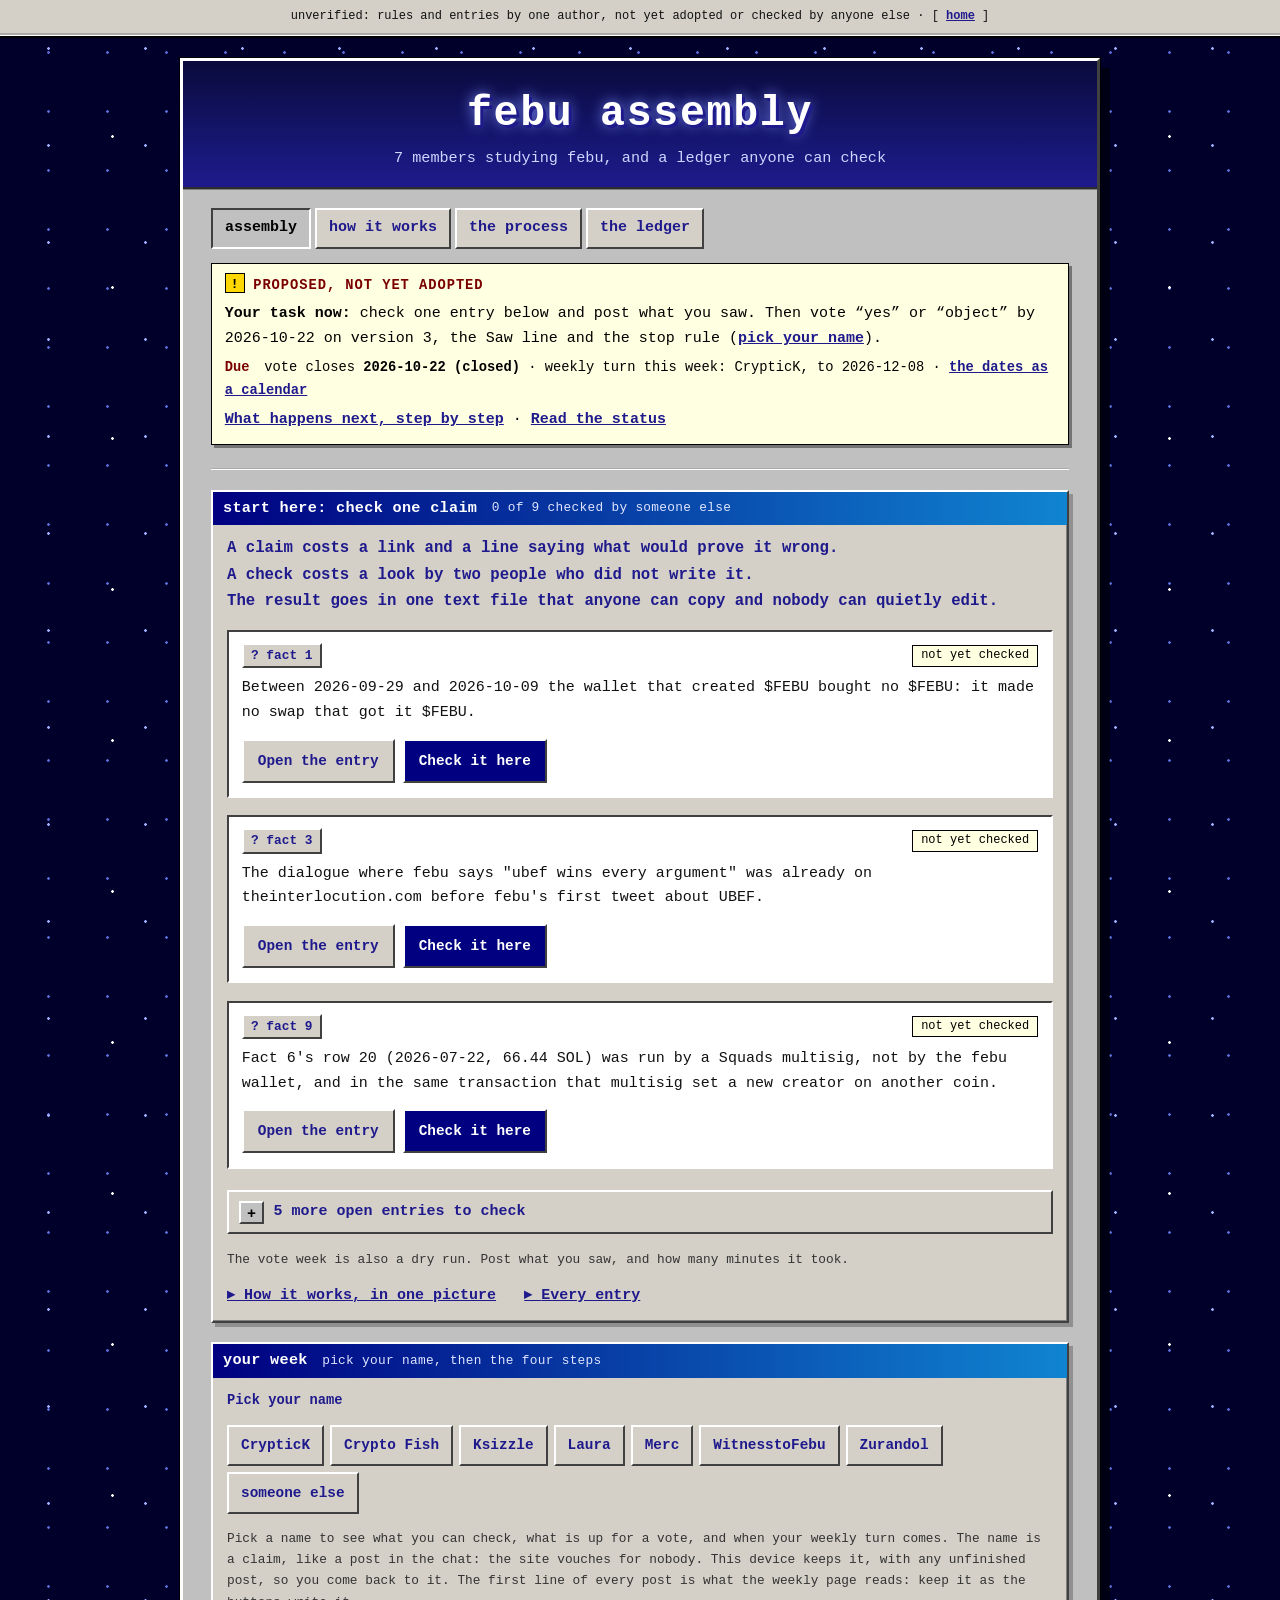
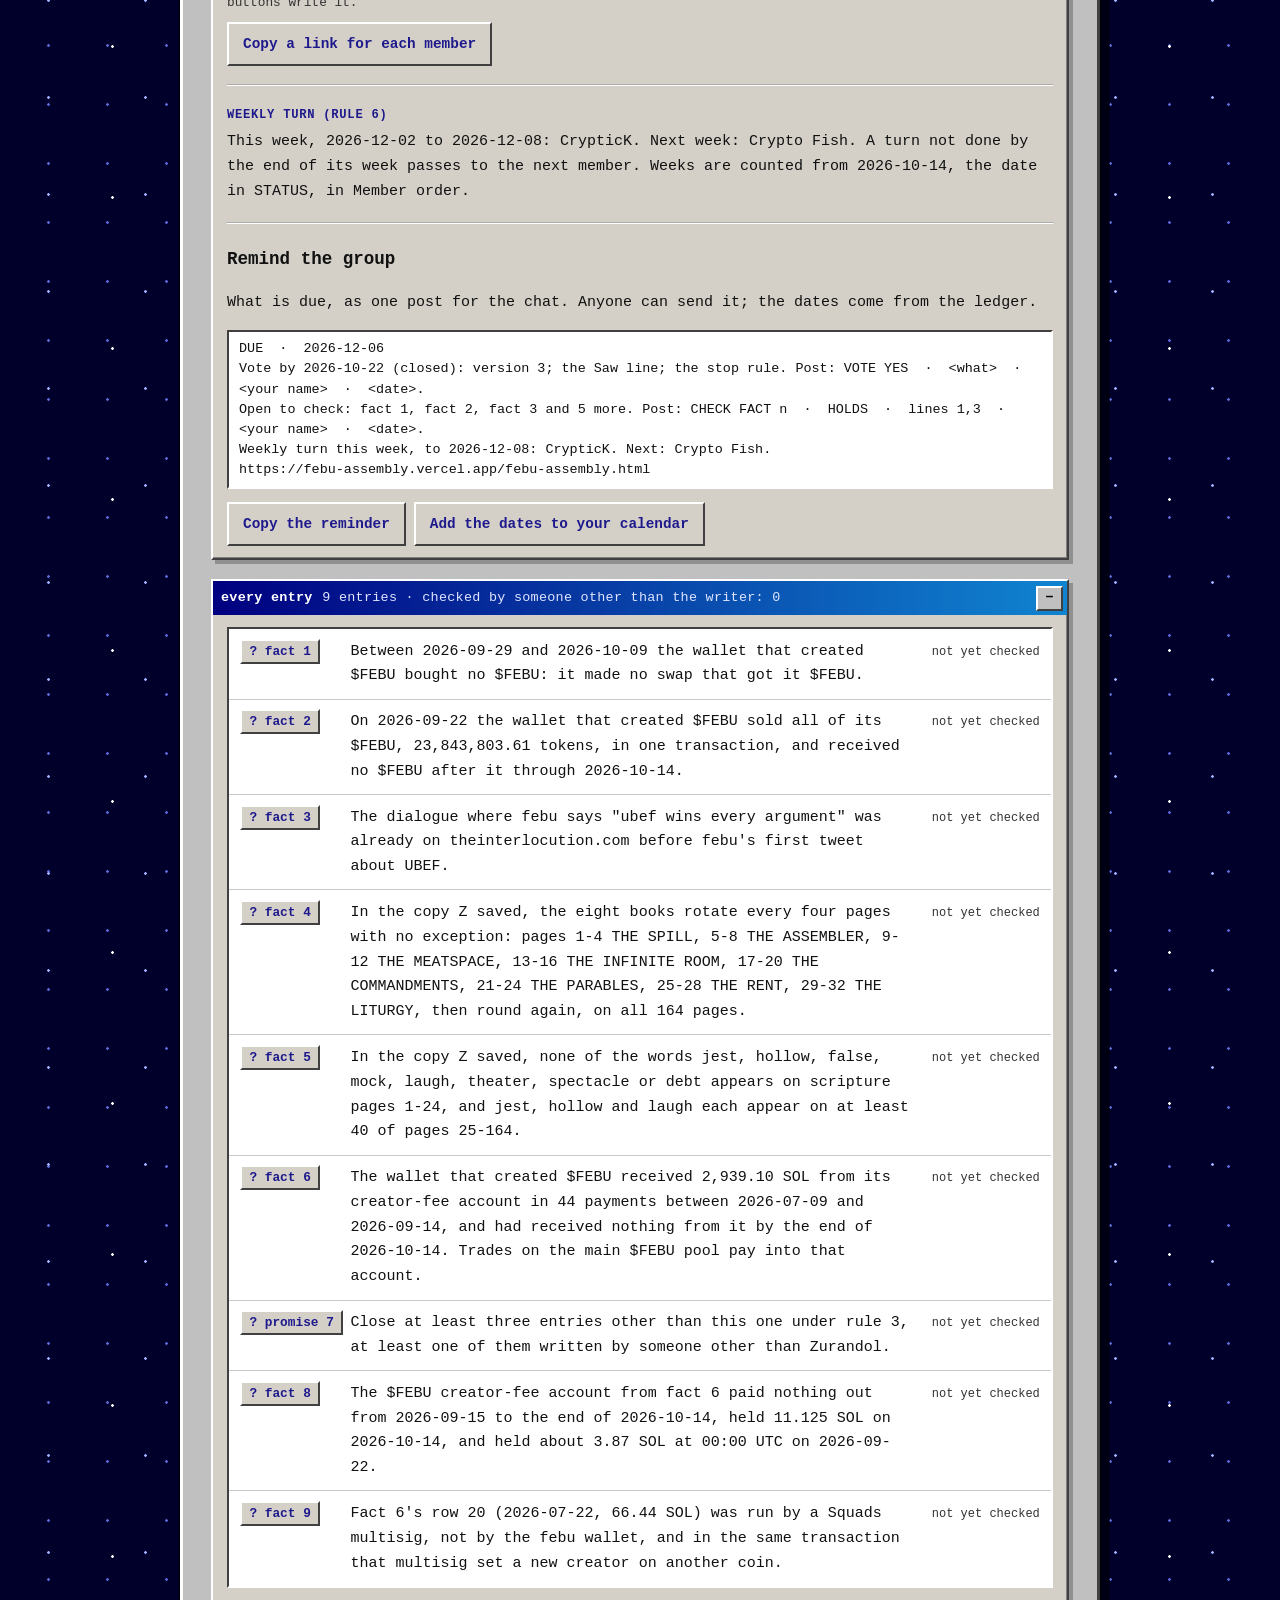
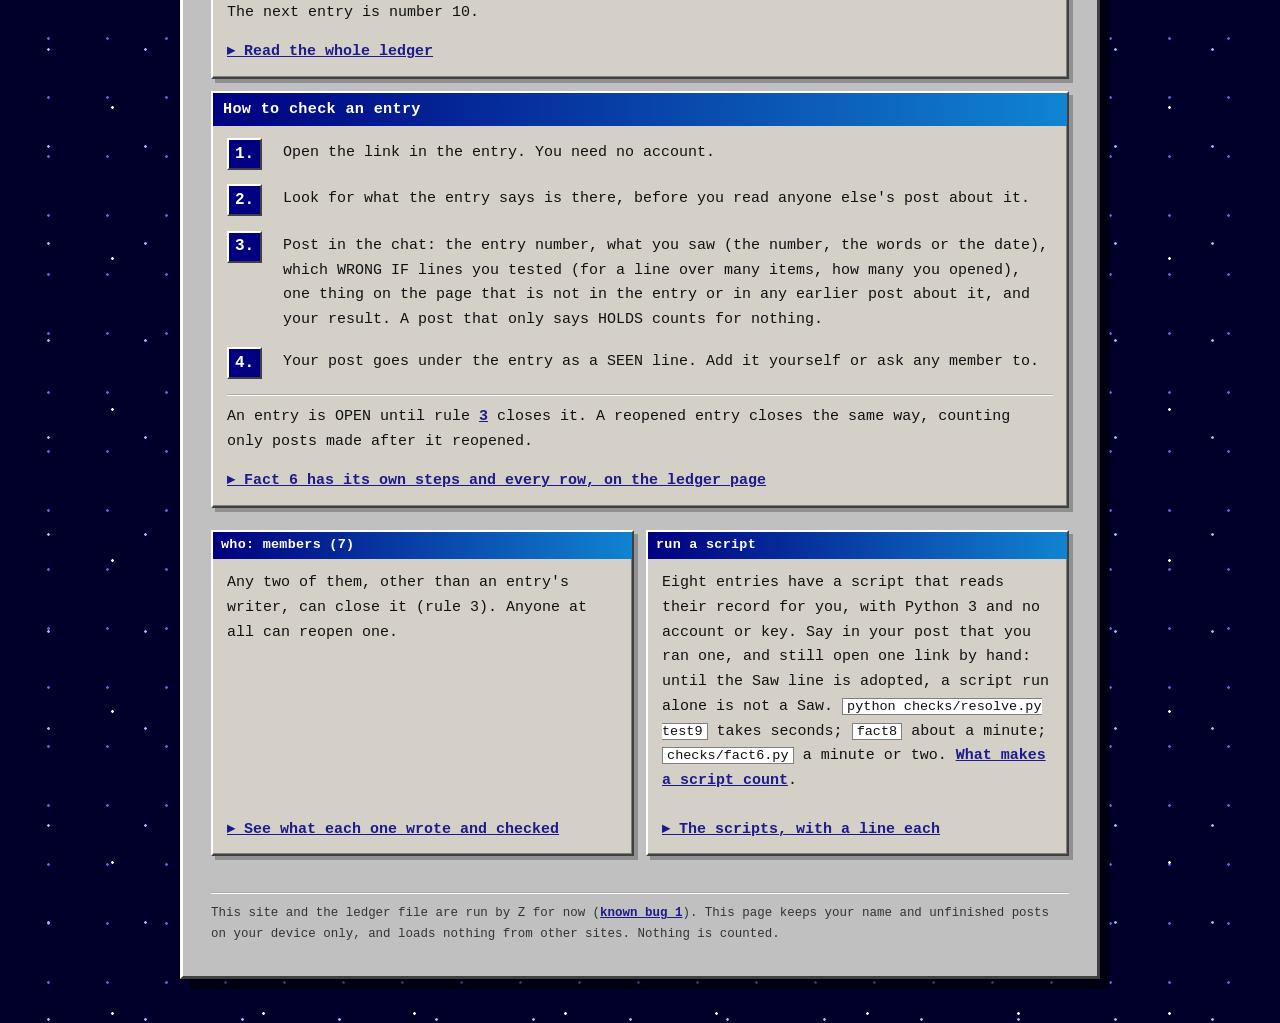
==== commit f5e9cd1a: "feat: PROMISE 7 counts a close on its second post; how page rewritten; ledger hash d3e17658 (#11) le" ====
--- a/febu-assembly.html
+++ b/febu-assembly.html
@@ -34,7 +34,7 @@
 <nav class="tabs" aria-label="Assembly pages"><a href="febu-assembly.html" aria-current="page">assembly</a><a href="how.html">how it works</a><a href="process.html">the process</a><a href="ledger.html">the ledger</a></nav>
 <div class="banner proposed brief" id="status" role="note"><strong>Proposed, not yet adopted</strong><p><strong>Your task now:</strong> check one entry below and post what you saw. Then vote &ldquo;yes&rdquo; or &ldquo;object&rdquo; by 2026-10-22 on version 3, the Saw line and the stop rule (<a href="#next">pick your name</a>).</p><p class="due"><b>Due</b> vote closes <time data-due="2026-10-22">2026-10-22</time> &middot; weekly turn this week: <span class="due-turn">in Member order from 2026-10-14</span> &middot; <a href="assembly.ics" download>the dates as a calendar</a></p><p><a href="process.html#7-the-clock-from-now-to-a-decision">What happens next, step by step</a> &middot; <a href="ledger.html#status">Read the status</a></p></div>
 </header>
-<section class="win start" id="start" aria-labelledby="start-h"><h2 class="bar" id="start-h">start here: check one claim<span class="q">0 of 9 checked by someone else</span></h2><div class="win-body"><p class="sentence"><span>A claim costs a link and a line saying what would prove it wrong.</span><span>A check costs a click by two people who did not write it.</span><span>The result goes in one text file that anyone can copy and nobody can quietly edit.</span></p><ul class="picks"><li class="pick" id="pick-fact-1"><div class="top"><span class="num">fact 1</span><span class="chip">not yet checked</span></div><p class="says">Between 2026-09-29 and 2026-10-09 the wallet that created $FEBU bought no $FEBU: it made no swap that got it $FEBU.</p><p class="acts"><a class="btn" href="ledger.html#fact-1">Open the entry</a><button type="button" class="btn primary cc-open" aria-expanded="false" aria-controls="check-fact-1">Check it here</button></p><div class="cc" id="check-fact-1" data-kind="FACT" data-num="1" data-writer="Zurandol" hidden><p class="cc-lead">Open the entry's link and look before you read anyone's post about it. Fill this in and the post writes itself below. <span class="by">Zurandol wrote it, so Zurandol cannot check it (rule 3).</span></p><fieldset class="cc-set"><legend>Which WRONG IF lines did you test? Say what you saw on each.</legend><ol class="lns"><li><label class="ln"><input type="checkbox" class="ln-on" value="1"><span class="n">1</span><span class="t">that transaction does not create $FEBU</span></label><input type="text" class="saw" data-line="1" autocomplete="off" aria-label="What you saw on line 1" placeholder="What you saw: the number, the words or the date" hidden></li><li><label class="ln"><input type="checkbox" class="ln-on" value="2"><span class="n">2</span><span class="t">ApWpkd8 did not sign it</span></label><input type="text" class="saw" data-line="2" autocomplete="off" aria-label="What you saw on line 2" placeholder="What you saw: the number, the words or the date" hidden></li><li><label class="ln"><input type="checkbox" class="ln-on" value="3"><span class="n">3</span><span class="t">the wallet shows a swap between those dates in which it gets $FEBU</span></label><input type="text" class="saw" data-line="3" autocomplete="off" aria-label="What you saw on line 3" placeholder="What you saw: the number, the words or the date" hidden></li></ol></fieldset><label class="f">One thing on the page that is not in the entry or in any earlier post <b>needed</b><input type="text" class="new" autocomplete="off" placeholder="A number, a name, a date, a word"></label><div class="cc-pair"><label class="f">Minutes it took<input type="number" class="min" min="1" step="1" inputmode="numeric" placeholder="12"></label><label class="f">Your name<select class="who"><option value="">choose</option><option>CrypticK</option><option>Crypto Fish</option><option>Ksizzle</option><option>Laura</option><option>Merc</option><option>WitnesstoFebu</option><option>Zurandol</option><option value="*">someone else</option></select><input type="text" class="other" autocomplete="off" placeholder="Your name in the chat" aria-label="Your name in the chat" hidden></label></div><fieldset class="res"><legend>Your result</legend><label class="pill yes"><input type="radio" name="res-fact-1" value="HOLDS"><span>HOLDS</span></label><label class="pill no"><input type="radio" name="res-fact-1" value="DOESN'T HOLD"><span>DOESN'T HOLD</span></label></fieldset><label class="tick"><input type="checkbox" class="opened">I opened the link myself. No AI wrote this result.</label><div class="post-box"><p class="post-h">Your post, as the chat will show it</p><pre class="post" aria-live="polite"></pre></div><p class="need" id="need-fact-1"></p><p class="acts"><button type="button" class="btn primary cc-copy" disabled aria-describedby="need-fact-1">Copy the post</button></p><p class="hint">Paste it in the chat yourself: this page sends nothing. That week's member copies it into the ledger as a SEEN line (rule 6).</p></div></li><li class="pick" id="pick-fact-3"><div class="top"><span class="num">fact 3</span><span class="chip">not yet checked</span></div><p class="says">The dialogue where febu says &quot;ubef wins every argument&quot; was already on theinterlocution.com before febu&#x27;s first tweet about UBEF.</p><p class="acts"><a class="btn" href="ledger.html#fact-3">Open the entry</a><button type="button" class="btn primary cc-open" aria-expanded="false" aria-controls="check-fact-3">Check it here</button></p><div class="cc" id="check-fact-3" data-kind="FACT" data-num="3" data-writer="Zurandol" hidden><p class="cc-lead">Open the entry's link and look before you read anyone's post about it. Fill this in and the post writes itself below. <span class="by">Zurandol wrote it, so Zurandol cannot check it (rule 3).</span></p><fieldset class="cc-set"><legend>Which WRONG IF lines did you test? Say what you saw on each.</legend><ol class="lns"><li><label class="ln"><input type="checkbox" class="ln-on" value="1"><span class="n">1</span><span class="t">the phrase is not in that copy</span></label><input type="text" class="saw" data-line="1" autocomplete="off" aria-label="What you saw on line 1" placeholder="What you saw: the number, the words or the date" hidden></li><li><label class="ln"><input type="checkbox" class="ln-on" value="2"><span class="n">2</span><span class="t">a febu tweet naming UBEF from before 2026-07-09 01:43 UTC turns up</span></label><input type="text" class="saw" data-line="2" autocomplete="off" aria-label="What you saw on line 2" placeholder="What you saw: the number, the words or the date" hidden></li></ol></fieldset><label class="f">One thing on the page that is not in the entry or in any earlier post <b>needed</b><input type="text" class="new" autocomplete="off" placeholder="A number, a name, a date, a word"></label><div class="cc-pair"><label class="f">Minutes it took<input type="number" class="min" min="1" step="1" inputmode="numeric" placeholder="12"></label><label class="f">Your name<select class="who"><option value="">choose</option><option>CrypticK</option><option>Crypto Fish</option><option>Ksizzle</option><option>Laura</option><option>Merc</option><option>WitnesstoFebu</option><option>Zurandol</option><option value="*">someone else</option></select><input type="text" class="other" autocomplete="off" placeholder="Your name in the chat" aria-label="Your name in the chat" hidden></label></div><fieldset class="res"><legend>Your result</legend><label class="pill yes"><input type="radio" name="res-fact-3" value="HOLDS"><span>HOLDS</span></label><label class="pill no"><input type="radio" name="res-fact-3" value="DOESN'T HOLD"><span>DOESN'T HOLD</span></label></fieldset><label class="tick"><input type="checkbox" class="opened">I opened the link myself. No AI wrote this result.</label><div class="post-box"><p class="post-h">Your post, as the chat will show it</p><pre class="post" aria-live="polite"></pre></div><p class="need" id="need-fact-3"></p><p class="acts"><button type="button" class="btn primary cc-copy" disabled aria-describedby="need-fact-3">Copy the post</button></p><p class="hint">Paste it in the chat yourself: this page sends nothing. That week's member copies it into the ledger as a SEEN line (rule 6).</p></div></li><li class="pick" id="pick-fact-9"><div class="top"><span class="num">fact 9</span><span class="chip">not yet checked</span></div><p class="says">Fact 6&#x27;s row 20 (2026-07-22, 66.44 SOL) was run by a Squads multisig, not by the febu wallet, and in the same transaction that multisig set a new creator on another coin.</p><p class="acts"><a class="btn" href="ledger.html#fact-9">Open the entry</a><button type="button" class="btn primary cc-open" aria-expanded="false" aria-controls="check-fact-9">Check it here</button></p><div class="cc" id="check-fact-9" data-kind="FACT" data-num="9" data-writer="Zurandol" hidden><p class="cc-lead">Open the entry's link and look before you read anyone's post about it. Fill this in and the post writes itself below. <span class="by">Zurandol wrote it, so Zurandol cannot check it (rule 3).</span></p><fieldset class="cc-set"><legend>Which WRONG IF lines did you test? Say what you saw on each.</legend><ol class="lns"><li><label class="ln"><input type="checkbox" class="ln-on" value="1"><span class="n">1</span><span class="t">the transaction&#x27;s signer is not F2fRg5Et...</span></label><input type="text" class="saw" data-line="1" autocomplete="off" aria-label="What you saw on line 1" placeholder="What you saw: the number, the words or the date" hidden></li><li><label class="ln"><input type="checkbox" class="ln-on" value="2"><span class="n">2</span><span class="t">its logs show no AdminSetCreator</span></label><input type="text" class="saw" data-line="2" autocomplete="off" aria-label="What you saw on line 2" placeholder="What you saw: the number, the words or the date" hidden></li><li><label class="ln"><input type="checkbox" class="ln-on" value="3"><span class="n">3</span><span class="t">UqN2p5bA... is not among its accounts</span></label><input type="text" class="saw" data-line="3" autocomplete="off" aria-label="What you saw on line 3" placeholder="What you saw: the number, the words or the date" hidden></li><li><label class="ln"><input type="checkbox" class="ln-on" value="4"><span class="n">4</span><span class="t">the transaction failed</span></label><input type="text" class="saw" data-line="4" autocomplete="off" aria-label="What you saw on line 4" placeholder="What you saw: the number, the words or the date" hidden></li></ol></fieldset><label class="f">One thing on the page that is not in the entry or in any earlier post <b>needed</b><input type="text" class="new" autocomplete="off" placeholder="A number, a name, a date, a word"></label><div class="cc-pair"><label class="f">Minutes it took<input type="number" class="min" min="1" step="1" inputmode="numeric" placeholder="12"></label><label class="f">Your name<select class="who"><option value="">choose</option><option>CrypticK</option><option>Crypto Fish</option><option>Ksizzle</option><option>Laura</option><option>Merc</option><option>WitnesstoFebu</option><option>Zurandol</option><option value="*">someone else</option></select><input type="text" class="other" autocomplete="off" placeholder="Your name in the chat" aria-label="Your name in the chat" hidden></label></div><fieldset class="res"><legend>Your result</legend><label class="pill yes"><input type="radio" name="res-fact-9" value="HOLDS"><span>HOLDS</span></label><label class="pill no"><input type="radio" name="res-fact-9" value="DOESN'T HOLD"><span>DOESN'T HOLD</span></label></fieldset><label class="tick"><input type="checkbox" class="opened">I opened the link myself. No AI wrote this result.</label><div class="post-box"><p class="post-h">Your post, as the chat will show it</p><pre class="post" aria-live="polite"></pre></div><p class="need" id="need-fact-9"></p><p class="acts"><button type="button" class="btn primary cc-copy" disabled aria-describedby="need-fact-9">Copy the post</button></p><p class="hint">Paste it in the chat yourself: this page sends nothing. That week's member copies it into the ledger as a SEEN line (rule 6).</p></div></li></ul><details class="others"><summary>5 more open entries to check</summary><ul class="picks"><li class="pick" id="pick-fact-2"><div class="top"><span class="num">fact 2</span><span class="chip">not yet checked</span></div><p class="says">On 2026-09-22 the wallet that created $FEBU sold all of its $FEBU, 23,843,803.61 tokens, in one transaction, and received no $FEBU after it through 2026-10-14.</p><p class="acts"><a class="btn" href="ledger.html#fact-2">Open the entry</a><button type="button" class="btn primary cc-open" aria-expanded="false" aria-controls="check-fact-2">Check it here</button></p><div class="cc" id="check-fact-2" data-kind="FACT" data-num="2" data-writer="Zurandol" hidden><p class="cc-lead">Open the entry's link and look before you read anyone's post about it. Fill this in and the post writes itself below. <span class="by">Zurandol wrote it, so Zurandol cannot check it (rule 3).</span></p><fieldset class="cc-set"><legend>Which WRONG IF lines did you test? Say what you saw on each.</legend><ol class="lns"><li><label class="ln"><input type="checkbox" class="ln-on" value="1"><span class="n">1</span><span class="t">the sale moves a different amount of $FEBU</span></label><input type="text" class="saw" data-line="1" autocomplete="off" aria-label="What you saw on line 1" placeholder="What you saw: the number, the words or the date" hidden></li><li><label class="ln"><input type="checkbox" class="ln-on" value="2"><span class="n">2</span><span class="t">leaves the wallet holding any $FEBU</span></label><input type="text" class="saw" data-line="2" autocomplete="off" aria-label="What you saw on line 2" placeholder="What you saw: the number, the words or the date" hidden></li><li><label class="ln"><input type="checkbox" class="ln-on" value="3"><span class="n">3</span><span class="t">the wallet&#x27;s transfers (fact 1&#x27;s link, filtered to $FEBU) show $FEBU coming in after the sale and before the end of 2026-10-14 (UTC)</span></label><input type="text" class="saw" data-line="3" autocomplete="off" aria-label="What you saw on line 3" placeholder="What you saw: the number, the words or the date" hidden></li></ol></fieldset><label class="f">One thing on the page that is not in the entry or in any earlier post <b>needed</b><input type="text" class="new" autocomplete="off" placeholder="A number, a name, a date, a word"></label><div class="cc-pair"><label class="f">Minutes it took<input type="number" class="min" min="1" step="1" inputmode="numeric" placeholder="12"></label><label class="f">Your name<select class="who"><option value="">choose</option><option>CrypticK</option><option>Crypto Fish</option><option>Ksizzle</option><option>Laura</option><option>Merc</option><option>WitnesstoFebu</option><option>Zurandol</option><option value="*">someone else</option></select><input type="text" class="other" autocomplete="off" placeholder="Your name in the chat" aria-label="Your name in the chat" hidden></label></div><fieldset class="res"><legend>Your result</legend><label class="pill yes"><input type="radio" name="res-fact-2" value="HOLDS"><span>HOLDS</span></label><label class="pill no"><input type="radio" name="res-fact-2" value="DOESN'T HOLD"><span>DOESN'T HOLD</span></label></fieldset><label class="tick"><input type="checkbox" class="opened">I opened the link myself. No AI wrote this result.</label><div class="post-box"><p class="post-h">Your post, as the chat will show it</p><pre class="post" aria-live="polite"></pre></div><p class="need" id="need-fact-2"></p><p class="acts"><button type="button" class="btn primary cc-copy" disabled aria-describedby="need-fact-2">Copy the post</button></p><p class="hint">Paste it in the chat yourself: this page sends nothing. That week's member copies it into the ledger as a SEEN line (rule 6).</p></div></li><li class="pick" id="pick-fact-4"><div class="top"><span class="num">fact 4</span><span class="chip">not yet checked</span></div><p class="says">In the copy Z saved, the eight books rotate every four pages with no exception: pages 1-4 THE SPILL, 5-8 THE ASSEMBLER, 9-12 THE MEATSPACE, 13-16 THE INFINITE ROOM, 17-20 THE COMMANDMENTS, 21-24 THE PARABLES, 25-28 THE RENT, 29-32 THE LITURGY, then round again, on all 164 pages.</p><p class="acts"><a class="btn" href="ledger.html#fact-4">Open the entry</a><button type="button" class="btn primary cc-open" aria-expanded="false" aria-controls="check-fact-4">Check it here</button></p><div class="cc" id="check-fact-4" data-kind="FACT" data-num="4" data-writer="Zurandol" hidden><p class="cc-lead">Open the entry's link and look before you read anyone's post about it. Fill this in and the post writes itself below. <span class="by">Zurandol wrote it, so Zurandol cannot check it (rule 3).</span></p><fieldset class="cc-set"><legend>Which WRONG IF lines did you test? Say what you saw on each.</legend><ol class="lns"><li><label class="ln"><input type="checkbox" class="ln-on" value="1"><span class="n">1</span><span class="t">any page sits in a book the rotation does not predict</span></label><input type="text" class="saw" data-line="1" autocomplete="off" aria-label="What you saw on line 1" placeholder="What you saw: the number, the words or the date" hidden></li></ol></fieldset><label class="f">One thing on the page that is not in the entry or in any earlier post <b>needed</b><input type="text" class="new" autocomplete="off" placeholder="A number, a name, a date, a word"></label><div class="cc-pair"><label class="f">Minutes it took<input type="number" class="min" min="1" step="1" inputmode="numeric" placeholder="12"></label><label class="f">Your name<select class="who"><option value="">choose</option><option>CrypticK</option><option>Crypto Fish</option><option>Ksizzle</option><option>Laura</option><option>Merc</option><option>WitnesstoFebu</option><option>Zurandol</option><option value="*">someone else</option></select><input type="text" class="other" autocomplete="off" placeholder="Your name in the chat" aria-label="Your name in the chat" hidden></label></div><fieldset class="res"><legend>Your result</legend><label class="pill yes"><input type="radio" name="res-fact-4" value="HOLDS"><span>HOLDS</span></label><label class="pill no"><input type="radio" name="res-fact-4" value="DOESN'T HOLD"><span>DOESN'T HOLD</span></label></fieldset><label class="tick"><input type="checkbox" class="opened">I opened the link myself. No AI wrote this result.</label><div class="post-box"><p class="post-h">Your post, as the chat will show it</p><pre class="post" aria-live="polite"></pre></div><p class="need" id="need-fact-4"></p><p class="acts"><button type="button" class="btn primary cc-copy" disabled aria-describedby="need-fact-4">Copy the post</button></p><p class="hint">Paste it in the chat yourself: this page sends nothing. That week's member copies it into the ledger as a SEEN line (rule 6).</p></div></li><li class="pick" id="pick-fact-5"><div class="top"><span class="num">fact 5</span><span class="chip">not yet checked</span></div><p class="says">In the copy Z saved, none of the words jest, hollow, false, mock, laugh, theater, spectacle or debt appears on scripture pages 1-24, and jest, hollow and laugh each appear on at least 40 of pages 25-164.</p><p class="acts"><a class="btn" href="ledger.html#fact-5">Open the entry</a><button type="button" class="btn primary cc-open" aria-expanded="false" aria-controls="check-fact-5">Check it here</button></p><div class="cc" id="check-fact-5" data-kind="FACT" data-num="5" data-writer="Zurandol" hidden><p class="cc-lead">Open the entry's link and look before you read anyone's post about it. Fill this in and the post writes itself below. <span class="by">Zurandol wrote it, so Zurandol cannot check it (rule 3).</span></p><fieldset class="cc-set"><legend>Which WRONG IF lines did you test? Say what you saw on each.</legend><ol class="lns"><li><label class="ln"><input type="checkbox" class="ln-on" value="1"><span class="n">1</span><span class="t">any of the eight words is on pages 1-24</span></label><input type="text" class="saw" data-line="1" autocomplete="off" aria-label="What you saw on line 1" placeholder="What you saw: the number, the words or the date" hidden></li><li><label class="ln"><input type="checkbox" class="ln-on" value="2"><span class="n">2</span><span class="t">jest, hollow or laugh is on fewer than 40 of pages 25-164</span></label><input type="text" class="saw" data-line="2" autocomplete="off" aria-label="What you saw on line 2" placeholder="What you saw: the number, the words or the date" hidden></li></ol></fieldset><label class="f">One thing on the page that is not in the entry or in any earlier post <b>needed</b><input type="text" class="new" autocomplete="off" placeholder="A number, a name, a date, a word"></label><div class="cc-pair"><label class="f">Minutes it took<input type="number" class="min" min="1" step="1" inputmode="numeric" placeholder="12"></label><label class="f">Your name<select class="who"><option value="">choose</option><option>CrypticK</option><option>Crypto Fish</option><option>Ksizzle</option><option>Laura</option><option>Merc</option><option>WitnesstoFebu</option><option>Zurandol</option><option value="*">someone else</option></select><input type="text" class="other" autocomplete="off" placeholder="Your name in the chat" aria-label="Your name in the chat" hidden></label></div><fieldset class="res"><legend>Your result</legend><label class="pill yes"><input type="radio" name="res-fact-5" value="HOLDS"><span>HOLDS</span></label><label class="pill no"><input type="radio" name="res-fact-5" value="DOESN'T HOLD"><span>DOESN'T HOLD</span></label></fieldset><label class="tick"><input type="checkbox" class="opened">I opened the link myself. No AI wrote this result.</label><div class="post-box"><p class="post-h">Your post, as the chat will show it</p><pre class="post" aria-live="polite"></pre></div><p class="need" id="need-fact-5"></p><p class="acts"><button type="button" class="btn primary cc-copy" disabled aria-describedby="need-fact-5">Copy the post</button></p><p class="hint">Paste it in the chat yourself: this page sends nothing. That week's member copies it into the ledger as a SEEN line (rule 6).</p></div></li><li class="pick" id="pick-fact-6"><div class="top"><span class="num">fact 6</span><span class="chip">not yet checked</span></div><p class="says">The wallet that created $FEBU received 2,939.10 SOL from its creator-fee account in 44 payments between 2026-07-09 and 2026-09-14, and had received nothing from it by the end of 2026-10-14. Trades on the main $FEBU pool pay into that account.</p><p class="acts"><a class="btn" href="ledger.html#fact-6">Open the entry</a><button type="button" class="btn primary cc-open" aria-expanded="false" aria-controls="check-fact-6">Check it here</button></p><div class="cc" id="check-fact-6" data-kind="FACT" data-num="6" data-writer="Zurandol" hidden><p class="cc-lead">Open the entry's link and look before you read anyone's post about it. Fill this in and the post writes itself below. <span class="by">Zurandol wrote it, so Zurandol cannot check it (rule 3).</span></p><fieldset class="cc-set"><legend>Which WRONG IF lines did you test? Say what you saw on each.</legend><ol class="lns"><li><label class="ln"><input type="checkbox" class="ln-on" value="1"><span class="n">1</span><span class="t">a $FEBU trade shows nothing paid into the fee account</span></label><input type="text" class="saw" data-line="1" autocomplete="off" aria-label="What you saw on line 1" placeholder="What you saw: the number, the words or the date" hidden></li><li><label class="ln"><input type="checkbox" class="ln-on" value="2"><span class="n">2</span><span class="t">a payment you open goes somewhere other than ApWpkd8t... or a token account it owns</span></label><input type="text" class="saw" data-line="2" autocomplete="off" aria-label="What you saw on line 2" placeholder="What you saw: the number, the words or the date" hidden></li><li><label class="ln"><input type="checkbox" class="ln-on" value="3"><span class="n">3</span><span class="t">the fee account shows a payment out between 2026-09-15 and the end of 2026-10-14 (UTC)</span></label><input type="text" class="saw" data-line="3" autocomplete="off" aria-label="What you saw on line 3" placeholder="What you saw: the number, the words or the date" hidden></li><li><label class="ln"><input type="checkbox" class="ln-on" value="4"><span class="n">4</span><span class="t">the 44 amounts do not add up to 2,939.10</span></label><input type="text" class="saw" data-line="4" autocomplete="off" aria-label="What you saw on line 4" placeholder="What you saw: the number, the words or the date" hidden></li></ol></fieldset><label class="f">One thing on the page that is not in the entry or in any earlier post <b>needed</b><input type="text" class="new" autocomplete="off" placeholder="A number, a name, a date, a word"></label><div class="cc-pair"><label class="f">Minutes it took<input type="number" class="min" min="1" step="1" inputmode="numeric" placeholder="12"></label><label class="f">Your name<select class="who"><option value="">choose</option><option>CrypticK</option><option>Crypto Fish</option><option>Ksizzle</option><option>Laura</option><option>Merc</option><option>WitnesstoFebu</option><option>Zurandol</option><option value="*">someone else</option></select><input type="text" class="other" autocomplete="off" placeholder="Your name in the chat" aria-label="Your name in the chat" hidden></label></div><fieldset class="res"><legend>Your result</legend><label class="pill yes"><input type="radio" name="res-fact-6" value="HOLDS"><span>HOLDS</span></label><label class="pill no"><input type="radio" name="res-fact-6" value="DOESN'T HOLD"><span>DOESN'T HOLD</span></label></fieldset><label class="tick"><input type="checkbox" class="opened">I opened the link myself. No AI wrote this result.</label><div class="post-box"><p class="post-h">Your post, as the chat will show it</p><pre class="post" aria-live="polite"></pre></div><p class="need" id="need-fact-6"></p><p class="acts"><button type="button" class="btn primary cc-copy" disabled aria-describedby="need-fact-6">Copy the post</button></p><p class="hint">Paste it in the chat yourself: this page sends nothing. That week's member copies it into the ledger as a SEEN line (rule 6).</p></div></li><li class="pick" id="pick-fact-8"><div class="top"><span class="num">fact 8</span><span class="chip">not yet checked</span></div><p class="says">The $FEBU creator-fee account from fact 6 paid nothing out from 2026-09-15 to the end of 2026-10-14, held 11.125 SOL on 2026-10-14, and held about 3.87 SOL at 00:00 UTC on 2026-09-22.</p><p class="acts"><a class="btn" href="ledger.html#fact-8">Open the entry</a><button type="button" class="btn primary cc-open" aria-expanded="false" aria-controls="check-fact-8">Check it here</button></p><div class="cc" id="check-fact-8" data-kind="FACT" data-num="8" data-writer="Zurandol" hidden><p class="cc-lead">Open the entry's link and look before you read anyone's post about it. Fill this in and the post writes itself below. <span class="by">Zurandol wrote it, so Zurandol cannot check it (rule 3).</span></p><fieldset class="cc-set"><legend>Which WRONG IF lines did you test? Say what you saw on each.</legend><ol class="lns"><li><label class="ln"><input type="checkbox" class="ln-on" value="1"><span class="n">1</span><span class="t">a payment out between 2026-09-15 and the end of 2026-10-14 (UTC) shows</span></label><input type="text" class="saw" data-line="1" autocomplete="off" aria-label="What you saw on line 1" placeholder="What you saw: the number, the words or the date" hidden></li><li><label class="ln"><input type="checkbox" class="ln-on" value="2"><span class="n">2</span><span class="t">the balance on the day you look is below 11.12 SOL and no payment out explains it</span></label><input type="text" class="saw" data-line="2" autocomplete="off" aria-label="What you saw on line 2" placeholder="What you saw: the number, the words or the date" hidden></li><li><label class="ln"><input type="checkbox" class="ln-on" value="3"><span class="n">3</span><span class="t">the balance at 00:00 UTC on 2026-09-22 was not between 3.8 and 4.1 SOL</span></label><input type="text" class="saw" data-line="3" autocomplete="off" aria-label="What you saw on line 3" placeholder="What you saw: the number, the words or the date" hidden></li></ol></fieldset><label class="f">One thing on the page that is not in the entry or in any earlier post <b>needed</b><input type="text" class="new" autocomplete="off" placeholder="A number, a name, a date, a word"></label><div class="cc-pair"><label class="f">Minutes it took<input type="number" class="min" min="1" step="1" inputmode="numeric" placeholder="12"></label><label class="f">Your name<select class="who"><option value="">choose</option><option>CrypticK</option><option>Crypto Fish</option><option>Ksizzle</option><option>Laura</option><option>Merc</option><option>WitnesstoFebu</option><option>Zurandol</option><option value="*">someone else</option></select><input type="text" class="other" autocomplete="off" placeholder="Your name in the chat" aria-label="Your name in the chat" hidden></label></div><fieldset class="res"><legend>Your result</legend><label class="pill yes"><input type="radio" name="res-fact-8" value="HOLDS"><span>HOLDS</span></label><label class="pill no"><input type="radio" name="res-fact-8" value="DOESN'T HOLD"><span>DOESN'T HOLD</span></label></fieldset><label class="tick"><input type="checkbox" class="opened">I opened the link myself. No AI wrote this result.</label><div class="post-box"><p class="post-h">Your post, as the chat will show it</p><pre class="post" aria-live="polite"></pre></div><p class="need" id="need-fact-8"></p><p class="acts"><button type="button" class="btn primary cc-copy" disabled aria-describedby="need-fact-8">Copy the post</button></p><p class="hint">Paste it in the chat yourself: this page sends nothing. That week's member copies it into the ledger as a SEEN line (rule 6).</p></div></li></ul></details><p class="hint">The vote week is also a dry run. Post what you saw, and how many minutes it took.</p><p class="go"><a href="how.html">How it works, in one picture</a> <a href="#every">Every entry</a></p></div></section><section class="win next" id="next" aria-labelledby="next-h"><h2 class="bar" id="next-h">your week<span class="q">pick your name, then the four steps</span></h2><div class="win-body"><fieldset class="names"><legend>Pick your name</legend><label class="name"><input type="radio" name="me" value="CrypticK"><span>CrypticK</span></label><label class="name"><input type="radio" name="me" value="Crypto Fish"><span>Crypto Fish</span></label><label class="name"><input type="radio" name="me" value="Ksizzle"><span>Ksizzle</span></label><label class="name"><input type="radio" name="me" value="Laura"><span>Laura</span></label><label class="name"><input type="radio" name="me" value="Merc"><span>Merc</span></label><label class="name"><input type="radio" name="me" value="WitnesstoFebu"><span>WitnesstoFebu</span></label><label class="name"><input type="radio" name="me" value="Zurandol"><span>Zurandol</span></label><label class="name"><input type="radio" name="me" value="*"><span>someone else</span></label></fieldset><p class="hint moves-none">Pick a name to see what you can check, what is up for a vote, and when your weekly turn comes. The name is a claim, like a post in the chat: the site vouches for nobody. This device keeps it, with any unfinished post, so you come back to it. The first line of every post is what the weekly page reads: keep it as the buttons write it.</p><p class="acts links-all"><button type="button" class="btn copy" data-copy="CrypticK: https://febu-assembly.vercel.app/febu-assembly.html#me=CrypticK
+<section class="win start" id="start" aria-labelledby="start-h"><h2 class="bar" id="start-h">start here: check one claim<span class="q">0 of 9 checked by someone else</span></h2><div class="win-body"><p class="sentence"><span>A claim costs a link and a line saying what would prove it wrong.</span><span>A check costs a look by two people who did not write it.</span><span>The result goes in one text file that anyone can copy and nobody can quietly edit.</span></p><ul class="picks"><li class="pick" id="pick-fact-1"><div class="top"><span class="num">fact 1</span><span class="chip">not yet checked</span></div><p class="says">Between 2026-09-29 and 2026-10-09 the wallet that created $FEBU bought no $FEBU: it made no swap that got it $FEBU.</p><p class="acts"><a class="btn" href="ledger.html#fact-1">Open the entry</a><button type="button" class="btn primary cc-open" aria-expanded="false" aria-controls="check-fact-1">Check it here</button></p><div class="cc" id="check-fact-1" data-kind="FACT" data-num="1" data-writer="Zurandol" hidden><p class="cc-lead">Open the entry's link and look before you read anyone's post about it. Fill this in and the post writes itself below. <span class="by">Zurandol wrote it, so Zurandol cannot check it (rule 3).</span></p><fieldset class="cc-set"><legend>Which WRONG IF lines did you test? Say what you saw on each.</legend><ol class="lns"><li><label class="ln"><input type="checkbox" class="ln-on" value="1"><span class="n">1</span><span class="t">that transaction does not create $FEBU</span></label><input type="text" class="saw" data-line="1" autocomplete="off" aria-label="What you saw on line 1" placeholder="What you saw: the number, the words or the date" hidden></li><li><label class="ln"><input type="checkbox" class="ln-on" value="2"><span class="n">2</span><span class="t">ApWpkd8 did not sign it</span></label><input type="text" class="saw" data-line="2" autocomplete="off" aria-label="What you saw on line 2" placeholder="What you saw: the number, the words or the date" hidden></li><li><label class="ln"><input type="checkbox" class="ln-on" value="3"><span class="n">3</span><span class="t">the wallet shows a swap between those dates in which it gets $FEBU</span></label><input type="text" class="saw" data-line="3" autocomplete="off" aria-label="What you saw on line 3" placeholder="What you saw: the number, the words or the date" hidden></li></ol></fieldset><label class="f">One thing on the page that is not in the entry or in any earlier post <b>needed</b><input type="text" class="new" autocomplete="off" placeholder="A number, a name, a date, a word"></label><div class="cc-pair"><label class="f">Minutes it took<input type="number" class="min" min="1" step="1" inputmode="numeric" placeholder="12"></label><label class="f">Your name<select class="who"><option value="">choose</option><option>CrypticK</option><option>Crypto Fish</option><option>Ksizzle</option><option>Laura</option><option>Merc</option><option>WitnesstoFebu</option><option>Zurandol</option><option value="*">someone else</option></select><input type="text" class="other" autocomplete="off" placeholder="Your name in the chat" aria-label="Your name in the chat" hidden></label></div><fieldset class="res"><legend>Your result</legend><label class="pill yes"><input type="radio" name="res-fact-1" value="HOLDS"><span>HOLDS</span></label><label class="pill no"><input type="radio" name="res-fact-1" value="DOESN'T HOLD"><span>DOESN'T HOLD</span></label></fieldset><label class="tick"><input type="checkbox" class="opened">I opened the link myself. No AI wrote this result.</label><div class="post-box"><p class="post-h">Your post, as the chat will show it</p><pre class="post" aria-live="polite"></pre></div><p class="need" id="need-fact-1"></p><p class="acts"><button type="button" class="btn primary cc-copy" disabled aria-describedby="need-fact-1">Copy the post</button></p><p class="hint">Paste it in the chat yourself: this page sends nothing. That week's member copies it into the ledger as a SEEN line (rule 6).</p></div></li><li class="pick" id="pick-fact-3"><div class="top"><span class="num">fact 3</span><span class="chip">not yet checked</span></div><p class="says">The dialogue where febu says &quot;ubef wins every argument&quot; was already on theinterlocution.com before febu&#x27;s first tweet about UBEF.</p><p class="acts"><a class="btn" href="ledger.html#fact-3">Open the entry</a><button type="button" class="btn primary cc-open" aria-expanded="false" aria-controls="check-fact-3">Check it here</button></p><div class="cc" id="check-fact-3" data-kind="FACT" data-num="3" data-writer="Zurandol" hidden><p class="cc-lead">Open the entry's link and look before you read anyone's post about it. Fill this in and the post writes itself below. <span class="by">Zurandol wrote it, so Zurandol cannot check it (rule 3).</span></p><fieldset class="cc-set"><legend>Which WRONG IF lines did you test? Say what you saw on each.</legend><ol class="lns"><li><label class="ln"><input type="checkbox" class="ln-on" value="1"><span class="n">1</span><span class="t">the phrase is not in that copy</span></label><input type="text" class="saw" data-line="1" autocomplete="off" aria-label="What you saw on line 1" placeholder="What you saw: the number, the words or the date" hidden></li><li><label class="ln"><input type="checkbox" class="ln-on" value="2"><span class="n">2</span><span class="t">a febu tweet naming UBEF from before 2026-07-09 01:43 UTC turns up</span></label><input type="text" class="saw" data-line="2" autocomplete="off" aria-label="What you saw on line 2" placeholder="What you saw: the number, the words or the date" hidden></li></ol></fieldset><label class="f">One thing on the page that is not in the entry or in any earlier post <b>needed</b><input type="text" class="new" autocomplete="off" placeholder="A number, a name, a date, a word"></label><div class="cc-pair"><label class="f">Minutes it took<input type="number" class="min" min="1" step="1" inputmode="numeric" placeholder="12"></label><label class="f">Your name<select class="who"><option value="">choose</option><option>CrypticK</option><option>Crypto Fish</option><option>Ksizzle</option><option>Laura</option><option>Merc</option><option>WitnesstoFebu</option><option>Zurandol</option><option value="*">someone else</option></select><input type="text" class="other" autocomplete="off" placeholder="Your name in the chat" aria-label="Your name in the chat" hidden></label></div><fieldset class="res"><legend>Your result</legend><label class="pill yes"><input type="radio" name="res-fact-3" value="HOLDS"><span>HOLDS</span></label><label class="pill no"><input type="radio" name="res-fact-3" value="DOESN'T HOLD"><span>DOESN'T HOLD</span></label></fieldset><label class="tick"><input type="checkbox" class="opened">I opened the link myself. No AI wrote this result.</label><div class="post-box"><p class="post-h">Your post, as the chat will show it</p><pre class="post" aria-live="polite"></pre></div><p class="need" id="need-fact-3"></p><p class="acts"><button type="button" class="btn primary cc-copy" disabled aria-describedby="need-fact-3">Copy the post</button></p><p class="hint">Paste it in the chat yourself: this page sends nothing. That week's member copies it into the ledger as a SEEN line (rule 6).</p></div></li><li class="pick" id="pick-fact-9"><div class="top"><span class="num">fact 9</span><span class="chip">not yet checked</span></div><p class="says">Fact 6&#x27;s row 20 (2026-07-22, 66.44 SOL) was run by a Squads multisig, not by the febu wallet, and in the same transaction that multisig set a new creator on another coin.</p><p class="acts"><a class="btn" href="ledger.html#fact-9">Open the entry</a><button type="button" class="btn primary cc-open" aria-expanded="false" aria-controls="check-fact-9">Check it here</button></p><div class="cc" id="check-fact-9" data-kind="FACT" data-num="9" data-writer="Zurandol" hidden><p class="cc-lead">Open the entry's link and look before you read anyone's post about it. Fill this in and the post writes itself below. <span class="by">Zurandol wrote it, so Zurandol cannot check it (rule 3).</span></p><fieldset class="cc-set"><legend>Which WRONG IF lines did you test? Say what you saw on each.</legend><ol class="lns"><li><label class="ln"><input type="checkbox" class="ln-on" value="1"><span class="n">1</span><span class="t">the transaction&#x27;s signer is not F2fRg5Et...</span></label><input type="text" class="saw" data-line="1" autocomplete="off" aria-label="What you saw on line 1" placeholder="What you saw: the number, the words or the date" hidden></li><li><label class="ln"><input type="checkbox" class="ln-on" value="2"><span class="n">2</span><span class="t">its logs show no AdminSetCreator</span></label><input type="text" class="saw" data-line="2" autocomplete="off" aria-label="What you saw on line 2" placeholder="What you saw: the number, the words or the date" hidden></li><li><label class="ln"><input type="checkbox" class="ln-on" value="3"><span class="n">3</span><span class="t">UqN2p5bA... is not among its accounts</span></label><input type="text" class="saw" data-line="3" autocomplete="off" aria-label="What you saw on line 3" placeholder="What you saw: the number, the words or the date" hidden></li><li><label class="ln"><input type="checkbox" class="ln-on" value="4"><span class="n">4</span><span class="t">the transaction failed</span></label><input type="text" class="saw" data-line="4" autocomplete="off" aria-label="What you saw on line 4" placeholder="What you saw: the number, the words or the date" hidden></li></ol></fieldset><label class="f">One thing on the page that is not in the entry or in any earlier post <b>needed</b><input type="text" class="new" autocomplete="off" placeholder="A number, a name, a date, a word"></label><div class="cc-pair"><label class="f">Minutes it took<input type="number" class="min" min="1" step="1" inputmode="numeric" placeholder="12"></label><label class="f">Your name<select class="who"><option value="">choose</option><option>CrypticK</option><option>Crypto Fish</option><option>Ksizzle</option><option>Laura</option><option>Merc</option><option>WitnesstoFebu</option><option>Zurandol</option><option value="*">someone else</option></select><input type="text" class="other" autocomplete="off" placeholder="Your name in the chat" aria-label="Your name in the chat" hidden></label></div><fieldset class="res"><legend>Your result</legend><label class="pill yes"><input type="radio" name="res-fact-9" value="HOLDS"><span>HOLDS</span></label><label class="pill no"><input type="radio" name="res-fact-9" value="DOESN'T HOLD"><span>DOESN'T HOLD</span></label></fieldset><label class="tick"><input type="checkbox" class="opened">I opened the link myself. No AI wrote this result.</label><div class="post-box"><p class="post-h">Your post, as the chat will show it</p><pre class="post" aria-live="polite"></pre></div><p class="need" id="need-fact-9"></p><p class="acts"><button type="button" class="btn primary cc-copy" disabled aria-describedby="need-fact-9">Copy the post</button></p><p class="hint">Paste it in the chat yourself: this page sends nothing. That week's member copies it into the ledger as a SEEN line (rule 6).</p></div></li></ul><details class="others"><summary>5 more open entries to check</summary><ul class="picks"><li class="pick" id="pick-fact-2"><div class="top"><span class="num">fact 2</span><span class="chip">not yet checked</span></div><p class="says">On 2026-09-22 the wallet that created $FEBU sold all of its $FEBU, 23,843,803.61 tokens, in one transaction, and received no $FEBU after it through 2026-10-14.</p><p class="acts"><a class="btn" href="ledger.html#fact-2">Open the entry</a><button type="button" class="btn primary cc-open" aria-expanded="false" aria-controls="check-fact-2">Check it here</button></p><div class="cc" id="check-fact-2" data-kind="FACT" data-num="2" data-writer="Zurandol" hidden><p class="cc-lead">Open the entry's link and look before you read anyone's post about it. Fill this in and the post writes itself below. <span class="by">Zurandol wrote it, so Zurandol cannot check it (rule 3).</span></p><fieldset class="cc-set"><legend>Which WRONG IF lines did you test? Say what you saw on each.</legend><ol class="lns"><li><label class="ln"><input type="checkbox" class="ln-on" value="1"><span class="n">1</span><span class="t">the sale moves a different amount of $FEBU</span></label><input type="text" class="saw" data-line="1" autocomplete="off" aria-label="What you saw on line 1" placeholder="What you saw: the number, the words or the date" hidden></li><li><label class="ln"><input type="checkbox" class="ln-on" value="2"><span class="n">2</span><span class="t">leaves the wallet holding any $FEBU</span></label><input type="text" class="saw" data-line="2" autocomplete="off" aria-label="What you saw on line 2" placeholder="What you saw: the number, the words or the date" hidden></li><li><label class="ln"><input type="checkbox" class="ln-on" value="3"><span class="n">3</span><span class="t">the wallet&#x27;s transfers (fact 1&#x27;s link, filtered to $FEBU) show $FEBU coming in after the sale and before the end of 2026-10-14 (UTC)</span></label><input type="text" class="saw" data-line="3" autocomplete="off" aria-label="What you saw on line 3" placeholder="What you saw: the number, the words or the date" hidden></li></ol></fieldset><label class="f">One thing on the page that is not in the entry or in any earlier post <b>needed</b><input type="text" class="new" autocomplete="off" placeholder="A number, a name, a date, a word"></label><div class="cc-pair"><label class="f">Minutes it took<input type="number" class="min" min="1" step="1" inputmode="numeric" placeholder="12"></label><label class="f">Your name<select class="who"><option value="">choose</option><option>CrypticK</option><option>Crypto Fish</option><option>Ksizzle</option><option>Laura</option><option>Merc</option><option>WitnesstoFebu</option><option>Zurandol</option><option value="*">someone else</option></select><input type="text" class="other" autocomplete="off" placeholder="Your name in the chat" aria-label="Your name in the chat" hidden></label></div><fieldset class="res"><legend>Your result</legend><label class="pill yes"><input type="radio" name="res-fact-2" value="HOLDS"><span>HOLDS</span></label><label class="pill no"><input type="radio" name="res-fact-2" value="DOESN'T HOLD"><span>DOESN'T HOLD</span></label></fieldset><label class="tick"><input type="checkbox" class="opened">I opened the link myself. No AI wrote this result.</label><div class="post-box"><p class="post-h">Your post, as the chat will show it</p><pre class="post" aria-live="polite"></pre></div><p class="need" id="need-fact-2"></p><p class="acts"><button type="button" class="btn primary cc-copy" disabled aria-describedby="need-fact-2">Copy the post</button></p><p class="hint">Paste it in the chat yourself: this page sends nothing. That week's member copies it into the ledger as a SEEN line (rule 6).</p></div></li><li class="pick" id="pick-fact-4"><div class="top"><span class="num">fact 4</span><span class="chip">not yet checked</span></div><p class="says">In the copy Z saved, the eight books rotate every four pages with no exception: pages 1-4 THE SPILL, 5-8 THE ASSEMBLER, 9-12 THE MEATSPACE, 13-16 THE INFINITE ROOM, 17-20 THE COMMANDMENTS, 21-24 THE PARABLES, 25-28 THE RENT, 29-32 THE LITURGY, then round again, on all 164 pages.</p><p class="acts"><a class="btn" href="ledger.html#fact-4">Open the entry</a><button type="button" class="btn primary cc-open" aria-expanded="false" aria-controls="check-fact-4">Check it here</button></p><div class="cc" id="check-fact-4" data-kind="FACT" data-num="4" data-writer="Zurandol" hidden><p class="cc-lead">Open the entry's link and look before you read anyone's post about it. Fill this in and the post writes itself below. <span class="by">Zurandol wrote it, so Zurandol cannot check it (rule 3).</span></p><fieldset class="cc-set"><legend>Which WRONG IF lines did you test? Say what you saw on each.</legend><ol class="lns"><li><label class="ln"><input type="checkbox" class="ln-on" value="1"><span class="n">1</span><span class="t">any page sits in a book the rotation does not predict</span></label><input type="text" class="saw" data-line="1" autocomplete="off" aria-label="What you saw on line 1" placeholder="What you saw: the number, the words or the date" hidden></li></ol></fieldset><label class="f">One thing on the page that is not in the entry or in any earlier post <b>needed</b><input type="text" class="new" autocomplete="off" placeholder="A number, a name, a date, a word"></label><div class="cc-pair"><label class="f">Minutes it took<input type="number" class="min" min="1" step="1" inputmode="numeric" placeholder="12"></label><label class="f">Your name<select class="who"><option value="">choose</option><option>CrypticK</option><option>Crypto Fish</option><option>Ksizzle</option><option>Laura</option><option>Merc</option><option>WitnesstoFebu</option><option>Zurandol</option><option value="*">someone else</option></select><input type="text" class="other" autocomplete="off" placeholder="Your name in the chat" aria-label="Your name in the chat" hidden></label></div><fieldset class="res"><legend>Your result</legend><label class="pill yes"><input type="radio" name="res-fact-4" value="HOLDS"><span>HOLDS</span></label><label class="pill no"><input type="radio" name="res-fact-4" value="DOESN'T HOLD"><span>DOESN'T HOLD</span></label></fieldset><label class="tick"><input type="checkbox" class="opened">I opened the link myself. No AI wrote this result.</label><div class="post-box"><p class="post-h">Your post, as the chat will show it</p><pre class="post" aria-live="polite"></pre></div><p class="need" id="need-fact-4"></p><p class="acts"><button type="button" class="btn primary cc-copy" disabled aria-describedby="need-fact-4">Copy the post</button></p><p class="hint">Paste it in the chat yourself: this page sends nothing. That week's member copies it into the ledger as a SEEN line (rule 6).</p></div></li><li class="pick" id="pick-fact-5"><div class="top"><span class="num">fact 5</span><span class="chip">not yet checked</span></div><p class="says">In the copy Z saved, none of the words jest, hollow, false, mock, laugh, theater, spectacle or debt appears on scripture pages 1-24, and jest, hollow and laugh each appear on at least 40 of pages 25-164.</p><p class="acts"><a class="btn" href="ledger.html#fact-5">Open the entry</a><button type="button" class="btn primary cc-open" aria-expanded="false" aria-controls="check-fact-5">Check it here</button></p><div class="cc" id="check-fact-5" data-kind="FACT" data-num="5" data-writer="Zurandol" hidden><p class="cc-lead">Open the entry's link and look before you read anyone's post about it. Fill this in and the post writes itself below. <span class="by">Zurandol wrote it, so Zurandol cannot check it (rule 3).</span></p><fieldset class="cc-set"><legend>Which WRONG IF lines did you test? Say what you saw on each.</legend><ol class="lns"><li><label class="ln"><input type="checkbox" class="ln-on" value="1"><span class="n">1</span><span class="t">any of the eight words is on pages 1-24</span></label><input type="text" class="saw" data-line="1" autocomplete="off" aria-label="What you saw on line 1" placeholder="What you saw: the number, the words or the date" hidden></li><li><label class="ln"><input type="checkbox" class="ln-on" value="2"><span class="n">2</span><span class="t">jest, hollow or laugh is on fewer than 40 of pages 25-164</span></label><input type="text" class="saw" data-line="2" autocomplete="off" aria-label="What you saw on line 2" placeholder="What you saw: the number, the words or the date" hidden></li></ol></fieldset><label class="f">One thing on the page that is not in the entry or in any earlier post <b>needed</b><input type="text" class="new" autocomplete="off" placeholder="A number, a name, a date, a word"></label><div class="cc-pair"><label class="f">Minutes it took<input type="number" class="min" min="1" step="1" inputmode="numeric" placeholder="12"></label><label class="f">Your name<select class="who"><option value="">choose</option><option>CrypticK</option><option>Crypto Fish</option><option>Ksizzle</option><option>Laura</option><option>Merc</option><option>WitnesstoFebu</option><option>Zurandol</option><option value="*">someone else</option></select><input type="text" class="other" autocomplete="off" placeholder="Your name in the chat" aria-label="Your name in the chat" hidden></label></div><fieldset class="res"><legend>Your result</legend><label class="pill yes"><input type="radio" name="res-fact-5" value="HOLDS"><span>HOLDS</span></label><label class="pill no"><input type="radio" name="res-fact-5" value="DOESN'T HOLD"><span>DOESN'T HOLD</span></label></fieldset><label class="tick"><input type="checkbox" class="opened">I opened the link myself. No AI wrote this result.</label><div class="post-box"><p class="post-h">Your post, as the chat will show it</p><pre class="post" aria-live="polite"></pre></div><p class="need" id="need-fact-5"></p><p class="acts"><button type="button" class="btn primary cc-copy" disabled aria-describedby="need-fact-5">Copy the post</button></p><p class="hint">Paste it in the chat yourself: this page sends nothing. That week's member copies it into the ledger as a SEEN line (rule 6).</p></div></li><li class="pick" id="pick-fact-6"><div class="top"><span class="num">fact 6</span><span class="chip">not yet checked</span></div><p class="says">The wallet that created $FEBU received 2,939.10 SOL from its creator-fee account in 44 payments between 2026-07-09 and 2026-09-14, and had received nothing from it by the end of 2026-10-14. Trades on the main $FEBU pool pay into that account.</p><p class="acts"><a class="btn" href="ledger.html#fact-6">Open the entry</a><button type="button" class="btn primary cc-open" aria-expanded="false" aria-controls="check-fact-6">Check it here</button></p><div class="cc" id="check-fact-6" data-kind="FACT" data-num="6" data-writer="Zurandol" hidden><p class="cc-lead">Open the entry's link and look before you read anyone's post about it. Fill this in and the post writes itself below. <span class="by">Zurandol wrote it, so Zurandol cannot check it (rule 3).</span></p><fieldset class="cc-set"><legend>Which WRONG IF lines did you test? Say what you saw on each.</legend><ol class="lns"><li><label class="ln"><input type="checkbox" class="ln-on" value="1"><span class="n">1</span><span class="t">a $FEBU trade shows nothing paid into the fee account</span></label><input type="text" class="saw" data-line="1" autocomplete="off" aria-label="What you saw on line 1" placeholder="What you saw: the number, the words or the date" hidden></li><li><label class="ln"><input type="checkbox" class="ln-on" value="2"><span class="n">2</span><span class="t">a payment you open goes somewhere other than ApWpkd8t... or a token account it owns</span></label><input type="text" class="saw" data-line="2" autocomplete="off" aria-label="What you saw on line 2" placeholder="What you saw: the number, the words or the date" hidden></li><li><label class="ln"><input type="checkbox" class="ln-on" value="3"><span class="n">3</span><span class="t">the fee account shows a payment out between 2026-09-15 and the end of 2026-10-14 (UTC)</span></label><input type="text" class="saw" data-line="3" autocomplete="off" aria-label="What you saw on line 3" placeholder="What you saw: the number, the words or the date" hidden></li><li><label class="ln"><input type="checkbox" class="ln-on" value="4"><span class="n">4</span><span class="t">the 44 amounts do not add up to 2,939.10</span></label><input type="text" class="saw" data-line="4" autocomplete="off" aria-label="What you saw on line 4" placeholder="What you saw: the number, the words or the date" hidden></li></ol></fieldset><label class="f">One thing on the page that is not in the entry or in any earlier post <b>needed</b><input type="text" class="new" autocomplete="off" placeholder="A number, a name, a date, a word"></label><div class="cc-pair"><label class="f">Minutes it took<input type="number" class="min" min="1" step="1" inputmode="numeric" placeholder="12"></label><label class="f">Your name<select class="who"><option value="">choose</option><option>CrypticK</option><option>Crypto Fish</option><option>Ksizzle</option><option>Laura</option><option>Merc</option><option>WitnesstoFebu</option><option>Zurandol</option><option value="*">someone else</option></select><input type="text" class="other" autocomplete="off" placeholder="Your name in the chat" aria-label="Your name in the chat" hidden></label></div><fieldset class="res"><legend>Your result</legend><label class="pill yes"><input type="radio" name="res-fact-6" value="HOLDS"><span>HOLDS</span></label><label class="pill no"><input type="radio" name="res-fact-6" value="DOESN'T HOLD"><span>DOESN'T HOLD</span></label></fieldset><label class="tick"><input type="checkbox" class="opened">I opened the link myself. No AI wrote this result.</label><div class="post-box"><p class="post-h">Your post, as the chat will show it</p><pre class="post" aria-live="polite"></pre></div><p class="need" id="need-fact-6"></p><p class="acts"><button type="button" class="btn primary cc-copy" disabled aria-describedby="need-fact-6">Copy the post</button></p><p class="hint">Paste it in the chat yourself: this page sends nothing. That week's member copies it into the ledger as a SEEN line (rule 6).</p></div></li><li class="pick" id="pick-fact-8"><div class="top"><span class="num">fact 8</span><span class="chip">not yet checked</span></div><p class="says">The $FEBU creator-fee account from fact 6 paid nothing out from 2026-09-15 to the end of 2026-10-14, held 11.125 SOL on 2026-10-14, and held about 3.87 SOL at 00:00 UTC on 2026-09-22.</p><p class="acts"><a class="btn" href="ledger.html#fact-8">Open the entry</a><button type="button" class="btn primary cc-open" aria-expanded="false" aria-controls="check-fact-8">Check it here</button></p><div class="cc" id="check-fact-8" data-kind="FACT" data-num="8" data-writer="Zurandol" hidden><p class="cc-lead">Open the entry's link and look before you read anyone's post about it. Fill this in and the post writes itself below. <span class="by">Zurandol wrote it, so Zurandol cannot check it (rule 3).</span></p><fieldset class="cc-set"><legend>Which WRONG IF lines did you test? Say what you saw on each.</legend><ol class="lns"><li><label class="ln"><input type="checkbox" class="ln-on" value="1"><span class="n">1</span><span class="t">a payment out between 2026-09-15 and the end of 2026-10-14 (UTC) shows</span></label><input type="text" class="saw" data-line="1" autocomplete="off" aria-label="What you saw on line 1" placeholder="What you saw: the number, the words or the date" hidden></li><li><label class="ln"><input type="checkbox" class="ln-on" value="2"><span class="n">2</span><span class="t">the balance on the day you look is below 11.12 SOL and no payment out explains it</span></label><input type="text" class="saw" data-line="2" autocomplete="off" aria-label="What you saw on line 2" placeholder="What you saw: the number, the words or the date" hidden></li><li><label class="ln"><input type="checkbox" class="ln-on" value="3"><span class="n">3</span><span class="t">the balance at 00:00 UTC on 2026-09-22 was not between 3.8 and 4.1 SOL</span></label><input type="text" class="saw" data-line="3" autocomplete="off" aria-label="What you saw on line 3" placeholder="What you saw: the number, the words or the date" hidden></li></ol></fieldset><label class="f">One thing on the page that is not in the entry or in any earlier post <b>needed</b><input type="text" class="new" autocomplete="off" placeholder="A number, a name, a date, a word"></label><div class="cc-pair"><label class="f">Minutes it took<input type="number" class="min" min="1" step="1" inputmode="numeric" placeholder="12"></label><label class="f">Your name<select class="who"><option value="">choose</option><option>CrypticK</option><option>Crypto Fish</option><option>Ksizzle</option><option>Laura</option><option>Merc</option><option>WitnesstoFebu</option><option>Zurandol</option><option value="*">someone else</option></select><input type="text" class="other" autocomplete="off" placeholder="Your name in the chat" aria-label="Your name in the chat" hidden></label></div><fieldset class="res"><legend>Your result</legend><label class="pill yes"><input type="radio" name="res-fact-8" value="HOLDS"><span>HOLDS</span></label><label class="pill no"><input type="radio" name="res-fact-8" value="DOESN'T HOLD"><span>DOESN'T HOLD</span></label></fieldset><label class="tick"><input type="checkbox" class="opened">I opened the link myself. No AI wrote this result.</label><div class="post-box"><p class="post-h">Your post, as the chat will show it</p><pre class="post" aria-live="polite"></pre></div><p class="need" id="need-fact-8"></p><p class="acts"><button type="button" class="btn primary cc-copy" disabled aria-describedby="need-fact-8">Copy the post</button></p><p class="hint">Paste it in the chat yourself: this page sends nothing. That week's member copies it into the ledger as a SEEN line (rule 6).</p></div></li></ul></details><p class="hint">The vote week is also a dry run. Post what you saw, and how many minutes it took.</p><p class="go"><a href="how.html">How it works, in one picture</a> <a href="#every">Every entry</a></p></div></section><section class="win next" id="next" aria-labelledby="next-h"><h2 class="bar" id="next-h">your week<span class="q">pick your name, then the four steps</span></h2><div class="win-body"><fieldset class="names"><legend>Pick your name</legend><label class="name"><input type="radio" name="me" value="CrypticK"><span>CrypticK</span></label><label class="name"><input type="radio" name="me" value="Crypto Fish"><span>Crypto Fish</span></label><label class="name"><input type="radio" name="me" value="Ksizzle"><span>Ksizzle</span></label><label class="name"><input type="radio" name="me" value="Laura"><span>Laura</span></label><label class="name"><input type="radio" name="me" value="Merc"><span>Merc</span></label><label class="name"><input type="radio" name="me" value="WitnesstoFebu"><span>WitnesstoFebu</span></label><label class="name"><input type="radio" name="me" value="Zurandol"><span>Zurandol</span></label><label class="name"><input type="radio" name="me" value="*"><span>someone else</span></label></fieldset><p class="hint moves-none">Pick a name to see what you can check, what is up for a vote, and when your weekly turn comes. The name is a claim, like a post in the chat: the site vouches for nobody. This device keeps it, with any unfinished post, so you come back to it. The first line of every post is what the weekly page reads: keep it as the buttons write it.</p><p class="acts links-all"><button type="button" class="btn copy" data-copy="CrypticK: https://febu-assembly.vercel.app/febu-assembly.html#me=CrypticK
 Crypto Fish: https://febu-assembly.vercel.app/febu-assembly.html#me=Crypto%20Fish
 Ksizzle: https://febu-assembly.vercel.app/febu-assembly.html#me=Ksizzle
 Laura: https://febu-assembly.vercel.app/febu-assembly.html#me=Laura
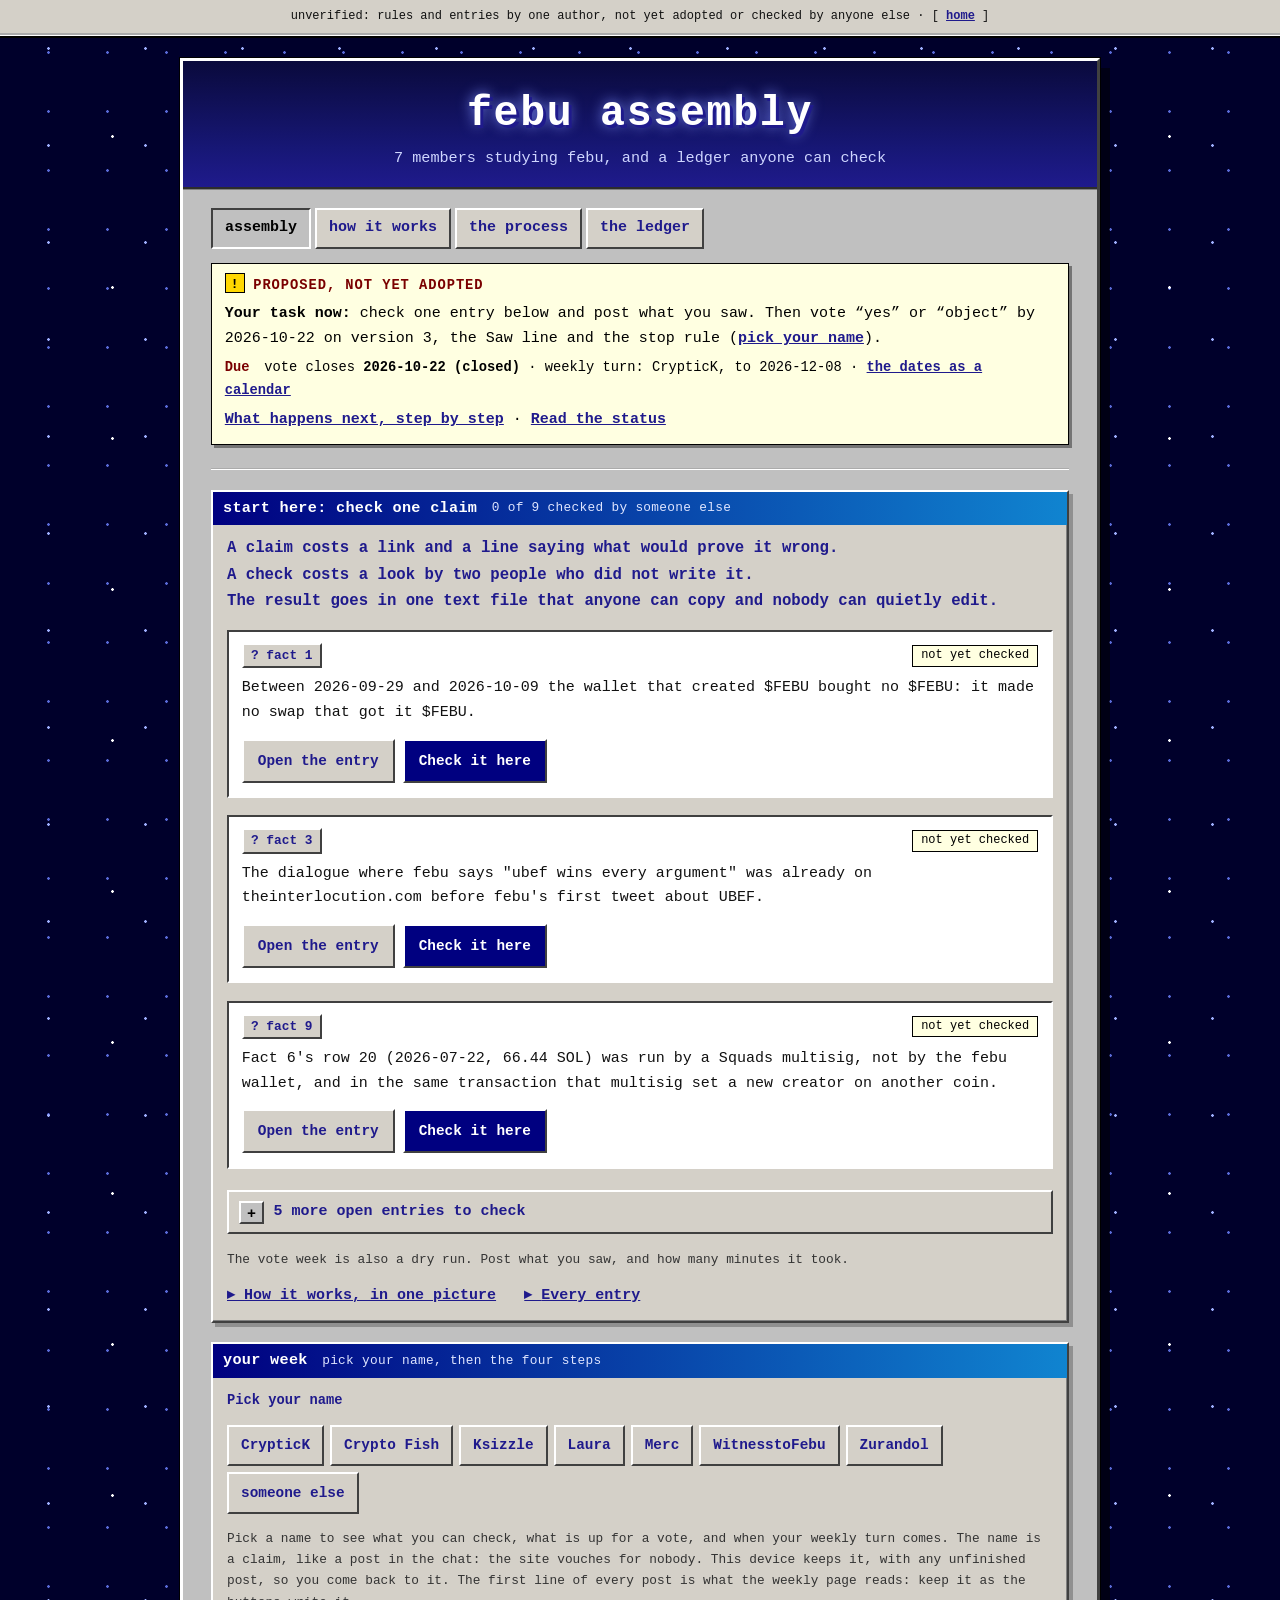
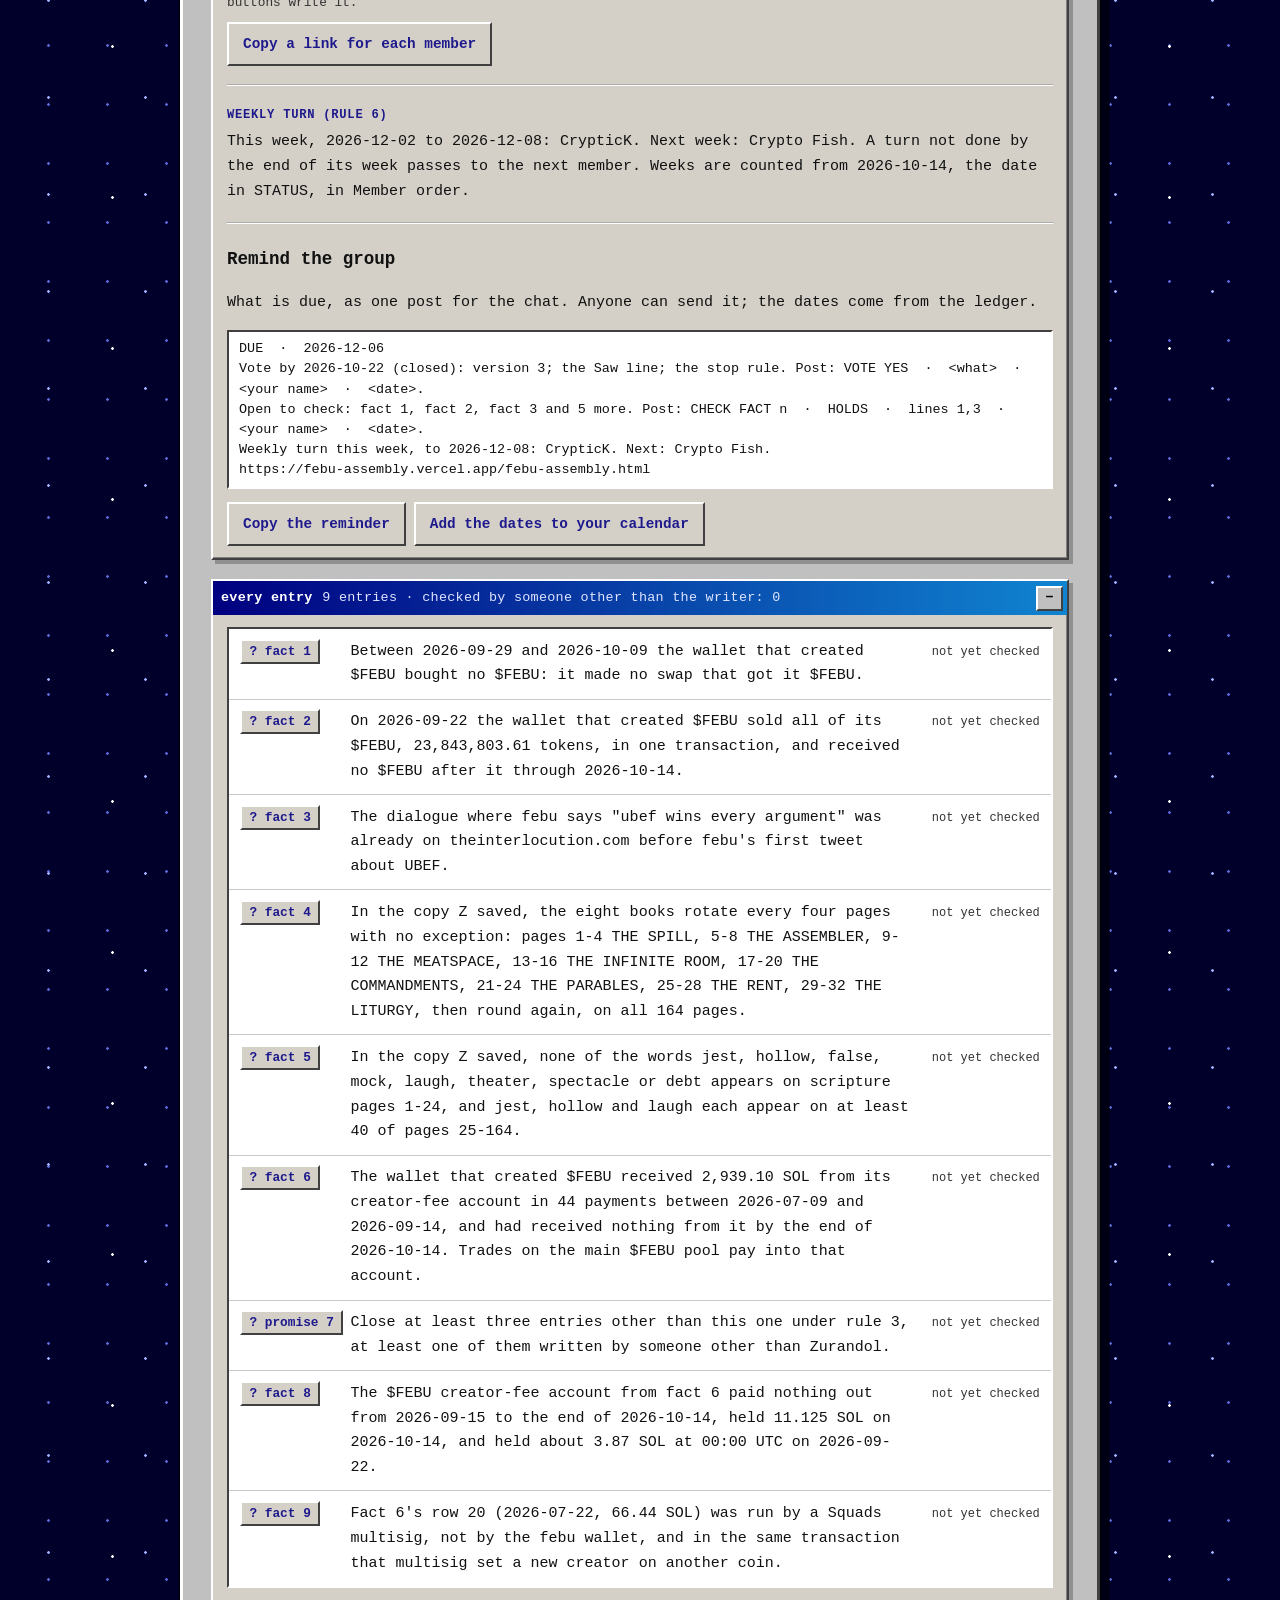
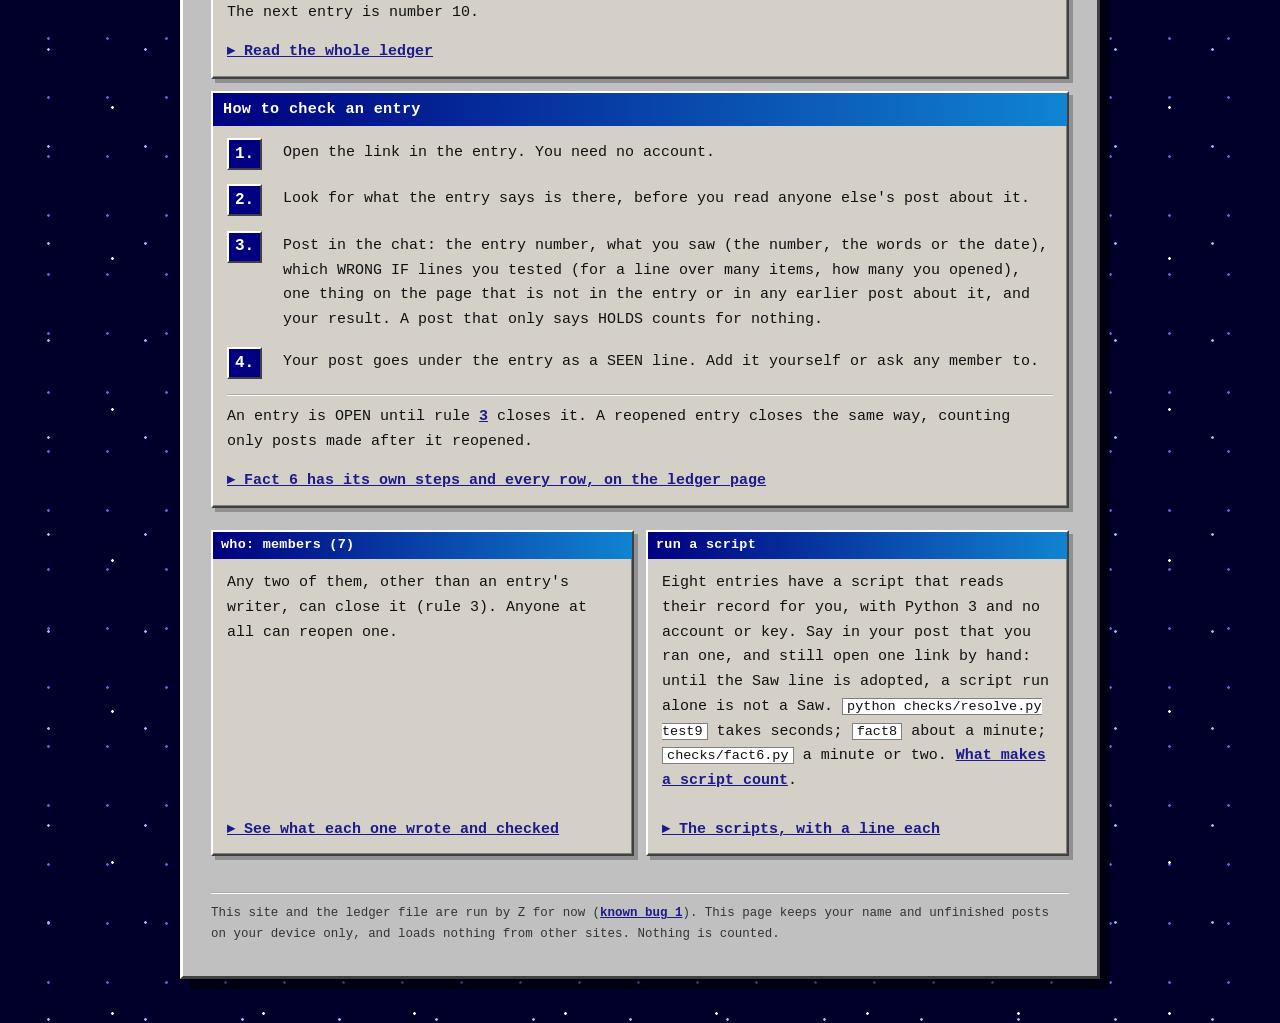
==== commit 65d51a71: "fix: align the unpinned pages with the vote post - weekly and write pages: no ledger edit until the " ====
--- a/febu-assembly.html
+++ b/febu-assembly.html
@@ -32,9 +32,9 @@
 <div class="mast-title"><h1>febu assembly</h1>
 <p class="sub">7 members studying febu, and a ledger anyone can check</p></div>
 <nav class="tabs" aria-label="Assembly pages"><a href="febu-assembly.html" aria-current="page">assembly</a><a href="how.html">how it works</a><a href="process.html">the process</a><a href="ledger.html">the ledger</a></nav>
-<div class="banner proposed brief" id="status" role="note"><strong>Proposed, not yet adopted</strong><p><strong>Your task now:</strong> check one entry below and post what you saw. Then vote &ldquo;yes&rdquo; or &ldquo;object&rdquo; by 2026-10-22 on version 3, the Saw line and the stop rule (<a href="#next">pick your name</a>).</p><p class="due"><b>Due</b> vote closes <time data-due="2026-10-22">2026-10-22</time> &middot; weekly turn this week: <span class="due-turn">in Member order from 2026-10-14</span> &middot; <a href="assembly.ics" download>the dates as a calendar</a></p><p><a href="process.html#7-the-clock-from-now-to-a-decision">What happens next, step by step</a> &middot; <a href="ledger.html#status">Read the status</a></p></div>
+<div class="banner proposed brief" id="status" role="note"><strong>Proposed, not yet adopted</strong><p><strong>Your task now:</strong> check one entry below and post what you saw. Then vote &ldquo;yes&rdquo; or &ldquo;object&rdquo; by 2026-10-22 on version 3, the Saw line and the stop rule (<a href="#next">pick your name</a>).</p><p class="due"><b>Due</b> vote closes <time data-due="2026-10-22">2026-10-22</time> &middot; weekly turn: <span class="due-turn">in Member order from 2026-10-14, a dry run until the vote closes</span> &middot; <a href="assembly.ics" download>the dates as a calendar</a></p><p><a href="process.html#7-the-clock-from-now-to-a-decision">What happens next, step by step</a> &middot; <a href="ledger.html#status">Read the status</a></p></div>
 </header>
-<section class="win start" id="start" aria-labelledby="start-h"><h2 class="bar" id="start-h">start here: check one claim<span class="q">0 of 9 checked by someone else</span></h2><div class="win-body"><p class="sentence"><span>A claim costs a link and a line saying what would prove it wrong.</span><span>A check costs a look by two people who did not write it.</span><span>The result goes in one text file that anyone can copy and nobody can quietly edit.</span></p><ul class="picks"><li class="pick" id="pick-fact-1"><div class="top"><span class="num">fact 1</span><span class="chip">not yet checked</span></div><p class="says">Between 2026-09-29 and 2026-10-09 the wallet that created $FEBU bought no $FEBU: it made no swap that got it $FEBU.</p><p class="acts"><a class="btn" href="ledger.html#fact-1">Open the entry</a><button type="button" class="btn primary cc-open" aria-expanded="false" aria-controls="check-fact-1">Check it here</button></p><div class="cc" id="check-fact-1" data-kind="FACT" data-num="1" data-writer="Zurandol" hidden><p class="cc-lead">Open the entry's link and look before you read anyone's post about it. Fill this in and the post writes itself below. <span class="by">Zurandol wrote it, so Zurandol cannot check it (rule 3).</span></p><fieldset class="cc-set"><legend>Which WRONG IF lines did you test? Say what you saw on each.</legend><ol class="lns"><li><label class="ln"><input type="checkbox" class="ln-on" value="1"><span class="n">1</span><span class="t">that transaction does not create $FEBU</span></label><input type="text" class="saw" data-line="1" autocomplete="off" aria-label="What you saw on line 1" placeholder="What you saw: the number, the words or the date" hidden></li><li><label class="ln"><input type="checkbox" class="ln-on" value="2"><span class="n">2</span><span class="t">ApWpkd8 did not sign it</span></label><input type="text" class="saw" data-line="2" autocomplete="off" aria-label="What you saw on line 2" placeholder="What you saw: the number, the words or the date" hidden></li><li><label class="ln"><input type="checkbox" class="ln-on" value="3"><span class="n">3</span><span class="t">the wallet shows a swap between those dates in which it gets $FEBU</span></label><input type="text" class="saw" data-line="3" autocomplete="off" aria-label="What you saw on line 3" placeholder="What you saw: the number, the words or the date" hidden></li></ol></fieldset><label class="f">One thing on the page that is not in the entry or in any earlier post <b>needed</b><input type="text" class="new" autocomplete="off" placeholder="A number, a name, a date, a word"></label><div class="cc-pair"><label class="f">Minutes it took<input type="number" class="min" min="1" step="1" inputmode="numeric" placeholder="12"></label><label class="f">Your name<select class="who"><option value="">choose</option><option>CrypticK</option><option>Crypto Fish</option><option>Ksizzle</option><option>Laura</option><option>Merc</option><option>WitnesstoFebu</option><option>Zurandol</option><option value="*">someone else</option></select><input type="text" class="other" autocomplete="off" placeholder="Your name in the chat" aria-label="Your name in the chat" hidden></label></div><fieldset class="res"><legend>Your result</legend><label class="pill yes"><input type="radio" name="res-fact-1" value="HOLDS"><span>HOLDS</span></label><label class="pill no"><input type="radio" name="res-fact-1" value="DOESN'T HOLD"><span>DOESN'T HOLD</span></label></fieldset><label class="tick"><input type="checkbox" class="opened">I opened the link myself. No AI wrote this result.</label><div class="post-box"><p class="post-h">Your post, as the chat will show it</p><pre class="post" aria-live="polite"></pre></div><p class="need" id="need-fact-1"></p><p class="acts"><button type="button" class="btn primary cc-copy" disabled aria-describedby="need-fact-1">Copy the post</button></p><p class="hint">Paste it in the chat yourself: this page sends nothing. That week's member copies it into the ledger as a SEEN line (rule 6).</p></div></li><li class="pick" id="pick-fact-3"><div class="top"><span class="num">fact 3</span><span class="chip">not yet checked</span></div><p class="says">The dialogue where febu says &quot;ubef wins every argument&quot; was already on theinterlocution.com before febu&#x27;s first tweet about UBEF.</p><p class="acts"><a class="btn" href="ledger.html#fact-3">Open the entry</a><button type="button" class="btn primary cc-open" aria-expanded="false" aria-controls="check-fact-3">Check it here</button></p><div class="cc" id="check-fact-3" data-kind="FACT" data-num="3" data-writer="Zurandol" hidden><p class="cc-lead">Open the entry's link and look before you read anyone's post about it. Fill this in and the post writes itself below. <span class="by">Zurandol wrote it, so Zurandol cannot check it (rule 3).</span></p><fieldset class="cc-set"><legend>Which WRONG IF lines did you test? Say what you saw on each.</legend><ol class="lns"><li><label class="ln"><input type="checkbox" class="ln-on" value="1"><span class="n">1</span><span class="t">the phrase is not in that copy</span></label><input type="text" class="saw" data-line="1" autocomplete="off" aria-label="What you saw on line 1" placeholder="What you saw: the number, the words or the date" hidden></li><li><label class="ln"><input type="checkbox" class="ln-on" value="2"><span class="n">2</span><span class="t">a febu tweet naming UBEF from before 2026-07-09 01:43 UTC turns up</span></label><input type="text" class="saw" data-line="2" autocomplete="off" aria-label="What you saw on line 2" placeholder="What you saw: the number, the words or the date" hidden></li></ol></fieldset><label class="f">One thing on the page that is not in the entry or in any earlier post <b>needed</b><input type="text" class="new" autocomplete="off" placeholder="A number, a name, a date, a word"></label><div class="cc-pair"><label class="f">Minutes it took<input type="number" class="min" min="1" step="1" inputmode="numeric" placeholder="12"></label><label class="f">Your name<select class="who"><option value="">choose</option><option>CrypticK</option><option>Crypto Fish</option><option>Ksizzle</option><option>Laura</option><option>Merc</option><option>WitnesstoFebu</option><option>Zurandol</option><option value="*">someone else</option></select><input type="text" class="other" autocomplete="off" placeholder="Your name in the chat" aria-label="Your name in the chat" hidden></label></div><fieldset class="res"><legend>Your result</legend><label class="pill yes"><input type="radio" name="res-fact-3" value="HOLDS"><span>HOLDS</span></label><label class="pill no"><input type="radio" name="res-fact-3" value="DOESN'T HOLD"><span>DOESN'T HOLD</span></label></fieldset><label class="tick"><input type="checkbox" class="opened">I opened the link myself. No AI wrote this result.</label><div class="post-box"><p class="post-h">Your post, as the chat will show it</p><pre class="post" aria-live="polite"></pre></div><p class="need" id="need-fact-3"></p><p class="acts"><button type="button" class="btn primary cc-copy" disabled aria-describedby="need-fact-3">Copy the post</button></p><p class="hint">Paste it in the chat yourself: this page sends nothing. That week's member copies it into the ledger as a SEEN line (rule 6).</p></div></li><li class="pick" id="pick-fact-9"><div class="top"><span class="num">fact 9</span><span class="chip">not yet checked</span></div><p class="says">Fact 6&#x27;s row 20 (2026-07-22, 66.44 SOL) was run by a Squads multisig, not by the febu wallet, and in the same transaction that multisig set a new creator on another coin.</p><p class="acts"><a class="btn" href="ledger.html#fact-9">Open the entry</a><button type="button" class="btn primary cc-open" aria-expanded="false" aria-controls="check-fact-9">Check it here</button></p><div class="cc" id="check-fact-9" data-kind="FACT" data-num="9" data-writer="Zurandol" hidden><p class="cc-lead">Open the entry's link and look before you read anyone's post about it. Fill this in and the post writes itself below. <span class="by">Zurandol wrote it, so Zurandol cannot check it (rule 3).</span></p><fieldset class="cc-set"><legend>Which WRONG IF lines did you test? Say what you saw on each.</legend><ol class="lns"><li><label class="ln"><input type="checkbox" class="ln-on" value="1"><span class="n">1</span><span class="t">the transaction&#x27;s signer is not F2fRg5Et...</span></label><input type="text" class="saw" data-line="1" autocomplete="off" aria-label="What you saw on line 1" placeholder="What you saw: the number, the words or the date" hidden></li><li><label class="ln"><input type="checkbox" class="ln-on" value="2"><span class="n">2</span><span class="t">its logs show no AdminSetCreator</span></label><input type="text" class="saw" data-line="2" autocomplete="off" aria-label="What you saw on line 2" placeholder="What you saw: the number, the words or the date" hidden></li><li><label class="ln"><input type="checkbox" class="ln-on" value="3"><span class="n">3</span><span class="t">UqN2p5bA... is not among its accounts</span></label><input type="text" class="saw" data-line="3" autocomplete="off" aria-label="What you saw on line 3" placeholder="What you saw: the number, the words or the date" hidden></li><li><label class="ln"><input type="checkbox" class="ln-on" value="4"><span class="n">4</span><span class="t">the transaction failed</span></label><input type="text" class="saw" data-line="4" autocomplete="off" aria-label="What you saw on line 4" placeholder="What you saw: the number, the words or the date" hidden></li></ol></fieldset><label class="f">One thing on the page that is not in the entry or in any earlier post <b>needed</b><input type="text" class="new" autocomplete="off" placeholder="A number, a name, a date, a word"></label><div class="cc-pair"><label class="f">Minutes it took<input type="number" class="min" min="1" step="1" inputmode="numeric" placeholder="12"></label><label class="f">Your name<select class="who"><option value="">choose</option><option>CrypticK</option><option>Crypto Fish</option><option>Ksizzle</option><option>Laura</option><option>Merc</option><option>WitnesstoFebu</option><option>Zurandol</option><option value="*">someone else</option></select><input type="text" class="other" autocomplete="off" placeholder="Your name in the chat" aria-label="Your name in the chat" hidden></label></div><fieldset class="res"><legend>Your result</legend><label class="pill yes"><input type="radio" name="res-fact-9" value="HOLDS"><span>HOLDS</span></label><label class="pill no"><input type="radio" name="res-fact-9" value="DOESN'T HOLD"><span>DOESN'T HOLD</span></label></fieldset><label class="tick"><input type="checkbox" class="opened">I opened the link myself. No AI wrote this result.</label><div class="post-box"><p class="post-h">Your post, as the chat will show it</p><pre class="post" aria-live="polite"></pre></div><p class="need" id="need-fact-9"></p><p class="acts"><button type="button" class="btn primary cc-copy" disabled aria-describedby="need-fact-9">Copy the post</button></p><p class="hint">Paste it in the chat yourself: this page sends nothing. That week's member copies it into the ledger as a SEEN line (rule 6).</p></div></li></ul><details class="others"><summary>5 more open entries to check</summary><ul class="picks"><li class="pick" id="pick-fact-2"><div class="top"><span class="num">fact 2</span><span class="chip">not yet checked</span></div><p class="says">On 2026-09-22 the wallet that created $FEBU sold all of its $FEBU, 23,843,803.61 tokens, in one transaction, and received no $FEBU after it through 2026-10-14.</p><p class="acts"><a class="btn" href="ledger.html#fact-2">Open the entry</a><button type="button" class="btn primary cc-open" aria-expanded="false" aria-controls="check-fact-2">Check it here</button></p><div class="cc" id="check-fact-2" data-kind="FACT" data-num="2" data-writer="Zurandol" hidden><p class="cc-lead">Open the entry's link and look before you read anyone's post about it. Fill this in and the post writes itself below. <span class="by">Zurandol wrote it, so Zurandol cannot check it (rule 3).</span></p><fieldset class="cc-set"><legend>Which WRONG IF lines did you test? Say what you saw on each.</legend><ol class="lns"><li><label class="ln"><input type="checkbox" class="ln-on" value="1"><span class="n">1</span><span class="t">the sale moves a different amount of $FEBU</span></label><input type="text" class="saw" data-line="1" autocomplete="off" aria-label="What you saw on line 1" placeholder="What you saw: the number, the words or the date" hidden></li><li><label class="ln"><input type="checkbox" class="ln-on" value="2"><span class="n">2</span><span class="t">leaves the wallet holding any $FEBU</span></label><input type="text" class="saw" data-line="2" autocomplete="off" aria-label="What you saw on line 2" placeholder="What you saw: the number, the words or the date" hidden></li><li><label class="ln"><input type="checkbox" class="ln-on" value="3"><span class="n">3</span><span class="t">the wallet&#x27;s transfers (fact 1&#x27;s link, filtered to $FEBU) show $FEBU coming in after the sale and before the end of 2026-10-14 (UTC)</span></label><input type="text" class="saw" data-line="3" autocomplete="off" aria-label="What you saw on line 3" placeholder="What you saw: the number, the words or the date" hidden></li></ol></fieldset><label class="f">One thing on the page that is not in the entry or in any earlier post <b>needed</b><input type="text" class="new" autocomplete="off" placeholder="A number, a name, a date, a word"></label><div class="cc-pair"><label class="f">Minutes it took<input type="number" class="min" min="1" step="1" inputmode="numeric" placeholder="12"></label><label class="f">Your name<select class="who"><option value="">choose</option><option>CrypticK</option><option>Crypto Fish</option><option>Ksizzle</option><option>Laura</option><option>Merc</option><option>WitnesstoFebu</option><option>Zurandol</option><option value="*">someone else</option></select><input type="text" class="other" autocomplete="off" placeholder="Your name in the chat" aria-label="Your name in the chat" hidden></label></div><fieldset class="res"><legend>Your result</legend><label class="pill yes"><input type="radio" name="res-fact-2" value="HOLDS"><span>HOLDS</span></label><label class="pill no"><input type="radio" name="res-fact-2" value="DOESN'T HOLD"><span>DOESN'T HOLD</span></label></fieldset><label class="tick"><input type="checkbox" class="opened">I opened the link myself. No AI wrote this result.</label><div class="post-box"><p class="post-h">Your post, as the chat will show it</p><pre class="post" aria-live="polite"></pre></div><p class="need" id="need-fact-2"></p><p class="acts"><button type="button" class="btn primary cc-copy" disabled aria-describedby="need-fact-2">Copy the post</button></p><p class="hint">Paste it in the chat yourself: this page sends nothing. That week's member copies it into the ledger as a SEEN line (rule 6).</p></div></li><li class="pick" id="pick-fact-4"><div class="top"><span class="num">fact 4</span><span class="chip">not yet checked</span></div><p class="says">In the copy Z saved, the eight books rotate every four pages with no exception: pages 1-4 THE SPILL, 5-8 THE ASSEMBLER, 9-12 THE MEATSPACE, 13-16 THE INFINITE ROOM, 17-20 THE COMMANDMENTS, 21-24 THE PARABLES, 25-28 THE RENT, 29-32 THE LITURGY, then round again, on all 164 pages.</p><p class="acts"><a class="btn" href="ledger.html#fact-4">Open the entry</a><button type="button" class="btn primary cc-open" aria-expanded="false" aria-controls="check-fact-4">Check it here</button></p><div class="cc" id="check-fact-4" data-kind="FACT" data-num="4" data-writer="Zurandol" hidden><p class="cc-lead">Open the entry's link and look before you read anyone's post about it. Fill this in and the post writes itself below. <span class="by">Zurandol wrote it, so Zurandol cannot check it (rule 3).</span></p><fieldset class="cc-set"><legend>Which WRONG IF lines did you test? Say what you saw on each.</legend><ol class="lns"><li><label class="ln"><input type="checkbox" class="ln-on" value="1"><span class="n">1</span><span class="t">any page sits in a book the rotation does not predict</span></label><input type="text" class="saw" data-line="1" autocomplete="off" aria-label="What you saw on line 1" placeholder="What you saw: the number, the words or the date" hidden></li></ol></fieldset><label class="f">One thing on the page that is not in the entry or in any earlier post <b>needed</b><input type="text" class="new" autocomplete="off" placeholder="A number, a name, a date, a word"></label><div class="cc-pair"><label class="f">Minutes it took<input type="number" class="min" min="1" step="1" inputmode="numeric" placeholder="12"></label><label class="f">Your name<select class="who"><option value="">choose</option><option>CrypticK</option><option>Crypto Fish</option><option>Ksizzle</option><option>Laura</option><option>Merc</option><option>WitnesstoFebu</option><option>Zurandol</option><option value="*">someone else</option></select><input type="text" class="other" autocomplete="off" placeholder="Your name in the chat" aria-label="Your name in the chat" hidden></label></div><fieldset class="res"><legend>Your result</legend><label class="pill yes"><input type="radio" name="res-fact-4" value="HOLDS"><span>HOLDS</span></label><label class="pill no"><input type="radio" name="res-fact-4" value="DOESN'T HOLD"><span>DOESN'T HOLD</span></label></fieldset><label class="tick"><input type="checkbox" class="opened">I opened the link myself. No AI wrote this result.</label><div class="post-box"><p class="post-h">Your post, as the chat will show it</p><pre class="post" aria-live="polite"></pre></div><p class="need" id="need-fact-4"></p><p class="acts"><button type="button" class="btn primary cc-copy" disabled aria-describedby="need-fact-4">Copy the post</button></p><p class="hint">Paste it in the chat yourself: this page sends nothing. That week's member copies it into the ledger as a SEEN line (rule 6).</p></div></li><li class="pick" id="pick-fact-5"><div class="top"><span class="num">fact 5</span><span class="chip">not yet checked</span></div><p class="says">In the copy Z saved, none of the words jest, hollow, false, mock, laugh, theater, spectacle or debt appears on scripture pages 1-24, and jest, hollow and laugh each appear on at least 40 of pages 25-164.</p><p class="acts"><a class="btn" href="ledger.html#fact-5">Open the entry</a><button type="button" class="btn primary cc-open" aria-expanded="false" aria-controls="check-fact-5">Check it here</button></p><div class="cc" id="check-fact-5" data-kind="FACT" data-num="5" data-writer="Zurandol" hidden><p class="cc-lead">Open the entry's link and look before you read anyone's post about it. Fill this in and the post writes itself below. <span class="by">Zurandol wrote it, so Zurandol cannot check it (rule 3).</span></p><fieldset class="cc-set"><legend>Which WRONG IF lines did you test? Say what you saw on each.</legend><ol class="lns"><li><label class="ln"><input type="checkbox" class="ln-on" value="1"><span class="n">1</span><span class="t">any of the eight words is on pages 1-24</span></label><input type="text" class="saw" data-line="1" autocomplete="off" aria-label="What you saw on line 1" placeholder="What you saw: the number, the words or the date" hidden></li><li><label class="ln"><input type="checkbox" class="ln-on" value="2"><span class="n">2</span><span class="t">jest, hollow or laugh is on fewer than 40 of pages 25-164</span></label><input type="text" class="saw" data-line="2" autocomplete="off" aria-label="What you saw on line 2" placeholder="What you saw: the number, the words or the date" hidden></li></ol></fieldset><label class="f">One thing on the page that is not in the entry or in any earlier post <b>needed</b><input type="text" class="new" autocomplete="off" placeholder="A number, a name, a date, a word"></label><div class="cc-pair"><label class="f">Minutes it took<input type="number" class="min" min="1" step="1" inputmode="numeric" placeholder="12"></label><label class="f">Your name<select class="who"><option value="">choose</option><option>CrypticK</option><option>Crypto Fish</option><option>Ksizzle</option><option>Laura</option><option>Merc</option><option>WitnesstoFebu</option><option>Zurandol</option><option value="*">someone else</option></select><input type="text" class="other" autocomplete="off" placeholder="Your name in the chat" aria-label="Your name in the chat" hidden></label></div><fieldset class="res"><legend>Your result</legend><label class="pill yes"><input type="radio" name="res-fact-5" value="HOLDS"><span>HOLDS</span></label><label class="pill no"><input type="radio" name="res-fact-5" value="DOESN'T HOLD"><span>DOESN'T HOLD</span></label></fieldset><label class="tick"><input type="checkbox" class="opened">I opened the link myself. No AI wrote this result.</label><div class="post-box"><p class="post-h">Your post, as the chat will show it</p><pre class="post" aria-live="polite"></pre></div><p class="need" id="need-fact-5"></p><p class="acts"><button type="button" class="btn primary cc-copy" disabled aria-describedby="need-fact-5">Copy the post</button></p><p class="hint">Paste it in the chat yourself: this page sends nothing. That week's member copies it into the ledger as a SEEN line (rule 6).</p></div></li><li class="pick" id="pick-fact-6"><div class="top"><span class="num">fact 6</span><span class="chip">not yet checked</span></div><p class="says">The wallet that created $FEBU received 2,939.10 SOL from its creator-fee account in 44 payments between 2026-07-09 and 2026-09-14, and had received nothing from it by the end of 2026-10-14. Trades on the main $FEBU pool pay into that account.</p><p class="acts"><a class="btn" href="ledger.html#fact-6">Open the entry</a><button type="button" class="btn primary cc-open" aria-expanded="false" aria-controls="check-fact-6">Check it here</button></p><div class="cc" id="check-fact-6" data-kind="FACT" data-num="6" data-writer="Zurandol" hidden><p class="cc-lead">Open the entry's link and look before you read anyone's post about it. Fill this in and the post writes itself below. <span class="by">Zurandol wrote it, so Zurandol cannot check it (rule 3).</span></p><fieldset class="cc-set"><legend>Which WRONG IF lines did you test? Say what you saw on each.</legend><ol class="lns"><li><label class="ln"><input type="checkbox" class="ln-on" value="1"><span class="n">1</span><span class="t">a $FEBU trade shows nothing paid into the fee account</span></label><input type="text" class="saw" data-line="1" autocomplete="off" aria-label="What you saw on line 1" placeholder="What you saw: the number, the words or the date" hidden></li><li><label class="ln"><input type="checkbox" class="ln-on" value="2"><span class="n">2</span><span class="t">a payment you open goes somewhere other than ApWpkd8t... or a token account it owns</span></label><input type="text" class="saw" data-line="2" autocomplete="off" aria-label="What you saw on line 2" placeholder="What you saw: the number, the words or the date" hidden></li><li><label class="ln"><input type="checkbox" class="ln-on" value="3"><span class="n">3</span><span class="t">the fee account shows a payment out between 2026-09-15 and the end of 2026-10-14 (UTC)</span></label><input type="text" class="saw" data-line="3" autocomplete="off" aria-label="What you saw on line 3" placeholder="What you saw: the number, the words or the date" hidden></li><li><label class="ln"><input type="checkbox" class="ln-on" value="4"><span class="n">4</span><span class="t">the 44 amounts do not add up to 2,939.10</span></label><input type="text" class="saw" data-line="4" autocomplete="off" aria-label="What you saw on line 4" placeholder="What you saw: the number, the words or the date" hidden></li></ol></fieldset><label class="f">One thing on the page that is not in the entry or in any earlier post <b>needed</b><input type="text" class="new" autocomplete="off" placeholder="A number, a name, a date, a word"></label><div class="cc-pair"><label class="f">Minutes it took<input type="number" class="min" min="1" step="1" inputmode="numeric" placeholder="12"></label><label class="f">Your name<select class="who"><option value="">choose</option><option>CrypticK</option><option>Crypto Fish</option><option>Ksizzle</option><option>Laura</option><option>Merc</option><option>WitnesstoFebu</option><option>Zurandol</option><option value="*">someone else</option></select><input type="text" class="other" autocomplete="off" placeholder="Your name in the chat" aria-label="Your name in the chat" hidden></label></div><fieldset class="res"><legend>Your result</legend><label class="pill yes"><input type="radio" name="res-fact-6" value="HOLDS"><span>HOLDS</span></label><label class="pill no"><input type="radio" name="res-fact-6" value="DOESN'T HOLD"><span>DOESN'T HOLD</span></label></fieldset><label class="tick"><input type="checkbox" class="opened">I opened the link myself. No AI wrote this result.</label><div class="post-box"><p class="post-h">Your post, as the chat will show it</p><pre class="post" aria-live="polite"></pre></div><p class="need" id="need-fact-6"></p><p class="acts"><button type="button" class="btn primary cc-copy" disabled aria-describedby="need-fact-6">Copy the post</button></p><p class="hint">Paste it in the chat yourself: this page sends nothing. That week's member copies it into the ledger as a SEEN line (rule 6).</p></div></li><li class="pick" id="pick-fact-8"><div class="top"><span class="num">fact 8</span><span class="chip">not yet checked</span></div><p class="says">The $FEBU creator-fee account from fact 6 paid nothing out from 2026-09-15 to the end of 2026-10-14, held 11.125 SOL on 2026-10-14, and held about 3.87 SOL at 00:00 UTC on 2026-09-22.</p><p class="acts"><a class="btn" href="ledger.html#fact-8">Open the entry</a><button type="button" class="btn primary cc-open" aria-expanded="false" aria-controls="check-fact-8">Check it here</button></p><div class="cc" id="check-fact-8" data-kind="FACT" data-num="8" data-writer="Zurandol" hidden><p class="cc-lead">Open the entry's link and look before you read anyone's post about it. Fill this in and the post writes itself below. <span class="by">Zurandol wrote it, so Zurandol cannot check it (rule 3).</span></p><fieldset class="cc-set"><legend>Which WRONG IF lines did you test? Say what you saw on each.</legend><ol class="lns"><li><label class="ln"><input type="checkbox" class="ln-on" value="1"><span class="n">1</span><span class="t">a payment out between 2026-09-15 and the end of 2026-10-14 (UTC) shows</span></label><input type="text" class="saw" data-line="1" autocomplete="off" aria-label="What you saw on line 1" placeholder="What you saw: the number, the words or the date" hidden></li><li><label class="ln"><input type="checkbox" class="ln-on" value="2"><span class="n">2</span><span class="t">the balance on the day you look is below 11.12 SOL and no payment out explains it</span></label><input type="text" class="saw" data-line="2" autocomplete="off" aria-label="What you saw on line 2" placeholder="What you saw: the number, the words or the date" hidden></li><li><label class="ln"><input type="checkbox" class="ln-on" value="3"><span class="n">3</span><span class="t">the balance at 00:00 UTC on 2026-09-22 was not between 3.8 and 4.1 SOL</span></label><input type="text" class="saw" data-line="3" autocomplete="off" aria-label="What you saw on line 3" placeholder="What you saw: the number, the words or the date" hidden></li></ol></fieldset><label class="f">One thing on the page that is not in the entry or in any earlier post <b>needed</b><input type="text" class="new" autocomplete="off" placeholder="A number, a name, a date, a word"></label><div class="cc-pair"><label class="f">Minutes it took<input type="number" class="min" min="1" step="1" inputmode="numeric" placeholder="12"></label><label class="f">Your name<select class="who"><option value="">choose</option><option>CrypticK</option><option>Crypto Fish</option><option>Ksizzle</option><option>Laura</option><option>Merc</option><option>WitnesstoFebu</option><option>Zurandol</option><option value="*">someone else</option></select><input type="text" class="other" autocomplete="off" placeholder="Your name in the chat" aria-label="Your name in the chat" hidden></label></div><fieldset class="res"><legend>Your result</legend><label class="pill yes"><input type="radio" name="res-fact-8" value="HOLDS"><span>HOLDS</span></label><label class="pill no"><input type="radio" name="res-fact-8" value="DOESN'T HOLD"><span>DOESN'T HOLD</span></label></fieldset><label class="tick"><input type="checkbox" class="opened">I opened the link myself. No AI wrote this result.</label><div class="post-box"><p class="post-h">Your post, as the chat will show it</p><pre class="post" aria-live="polite"></pre></div><p class="need" id="need-fact-8"></p><p class="acts"><button type="button" class="btn primary cc-copy" disabled aria-describedby="need-fact-8">Copy the post</button></p><p class="hint">Paste it in the chat yourself: this page sends nothing. That week's member copies it into the ledger as a SEEN line (rule 6).</p></div></li></ul></details><p class="hint">The vote week is also a dry run. Post what you saw, and how many minutes it took.</p><p class="go"><a href="how.html">How it works, in one picture</a> <a href="#every">Every entry</a></p></div></section><section class="win next" id="next" aria-labelledby="next-h"><h2 class="bar" id="next-h">your week<span class="q">pick your name, then the four steps</span></h2><div class="win-body"><fieldset class="names"><legend>Pick your name</legend><label class="name"><input type="radio" name="me" value="CrypticK"><span>CrypticK</span></label><label class="name"><input type="radio" name="me" value="Crypto Fish"><span>Crypto Fish</span></label><label class="name"><input type="radio" name="me" value="Ksizzle"><span>Ksizzle</span></label><label class="name"><input type="radio" name="me" value="Laura"><span>Laura</span></label><label class="name"><input type="radio" name="me" value="Merc"><span>Merc</span></label><label class="name"><input type="radio" name="me" value="WitnesstoFebu"><span>WitnesstoFebu</span></label><label class="name"><input type="radio" name="me" value="Zurandol"><span>Zurandol</span></label><label class="name"><input type="radio" name="me" value="*"><span>someone else</span></label></fieldset><p class="hint moves-none">Pick a name to see what you can check, what is up for a vote, and when your weekly turn comes. The name is a claim, like a post in the chat: the site vouches for nobody. This device keeps it, with any unfinished post, so you come back to it. The first line of every post is what the weekly page reads: keep it as the buttons write it.</p><p class="acts links-all"><button type="button" class="btn copy" data-copy="CrypticK: https://febu-assembly.vercel.app/febu-assembly.html#me=CrypticK
+<section class="win start" id="start" aria-labelledby="start-h"><h2 class="bar" id="start-h">start here: check one claim<span class="q">0 of 9 checked by someone else</span></h2><div class="win-body"><p class="sentence"><span>A claim costs a link and a line saying what would prove it wrong.</span><span>A check costs a look by two people who did not write it.</span><span>The result goes in one text file that anyone can copy and nobody can quietly edit.</span></p><ul class="picks"><li class="pick" id="pick-fact-1"><div class="top"><span class="num">fact 1</span><span class="chip">not yet checked</span></div><p class="says">Between 2026-09-29 and 2026-10-09 the wallet that created $FEBU bought no $FEBU: it made no swap that got it $FEBU.</p><p class="acts"><a class="btn" href="ledger.html#fact-1">Open the entry</a><button type="button" class="btn primary cc-open" aria-expanded="false" aria-controls="check-fact-1">Check it here</button></p><div class="cc" id="check-fact-1" data-kind="FACT" data-num="1" data-writer="Zurandol" hidden><p class="cc-lead">Open the entry's link and look before you read anyone's post about it. Fill this in and the post writes itself below. <span class="by">Zurandol wrote it, so Zurandol cannot check it (rule 3).</span> Solscan&rsquo;s $FEBU filter on this wallet&rsquo;s transfers shows nothing, not even the 09-22 sale: use the wallet&rsquo;s $FEBU account, <a href="ledger.html#fact-1">linked under fact 1 on the ledger page</a>.</p><fieldset class="cc-set"><legend>Which WRONG IF lines did you test? Say what you saw on each.</legend><ol class="lns"><li><label class="ln"><input type="checkbox" class="ln-on" value="1"><span class="n">1</span><span class="t">that transaction does not create $FEBU</span></label><input type="text" class="saw" data-line="1" autocomplete="off" aria-label="What you saw on line 1" placeholder="What you saw: the number, the words or the date" hidden></li><li><label class="ln"><input type="checkbox" class="ln-on" value="2"><span class="n">2</span><span class="t">ApWpkd8 did not sign it</span></label><input type="text" class="saw" data-line="2" autocomplete="off" aria-label="What you saw on line 2" placeholder="What you saw: the number, the words or the date" hidden></li><li><label class="ln"><input type="checkbox" class="ln-on" value="3"><span class="n">3</span><span class="t">the wallet shows a swap between those dates in which it gets $FEBU</span></label><input type="text" class="saw" data-line="3" autocomplete="off" aria-label="What you saw on line 3" placeholder="What you saw: the number, the words or the date" hidden></li></ol></fieldset><label class="f">One thing on the page that is not in the entry or in any earlier post <b>needed</b><input type="text" class="new" autocomplete="off" placeholder="A number, a name, a date, a word"></label><div class="cc-pair"><label class="f">Minutes it took<input type="number" class="min" min="1" step="1" inputmode="numeric" placeholder="12"></label><label class="f">Your name<select class="who"><option value="">choose</option><option>CrypticK</option><option>Crypto Fish</option><option>Ksizzle</option><option>Laura</option><option>Merc</option><option>WitnesstoFebu</option><option>Zurandol</option><option value="*">someone else</option></select><input type="text" class="other" autocomplete="off" placeholder="Your name in the chat" aria-label="Your name in the chat" hidden></label></div><fieldset class="res"><legend>Your result</legend><label class="pill yes"><input type="radio" name="res-fact-1" value="HOLDS"><span>HOLDS</span></label><label class="pill no"><input type="radio" name="res-fact-1" value="DOESN'T HOLD"><span>DOESN'T HOLD</span></label></fieldset><label class="tick"><input type="checkbox" class="opened">I opened the link myself. No AI wrote this result.</label><div class="post-box"><p class="post-h">Your post, as the chat will show it</p><pre class="post" aria-live="polite"></pre></div><p class="need" id="need-fact-1"></p><p class="acts"><button type="button" class="btn primary cc-copy" disabled aria-describedby="need-fact-1">Copy the post</button></p><p class="hint">Paste it in the chat yourself: this page sends nothing. That week's member copies it into the ledger as a SEEN line (rule 6), from the first turn after the vote.</p></div></li><li class="pick" id="pick-fact-3"><div class="top"><span class="num">fact 3</span><span class="chip">not yet checked</span></div><p class="says">The dialogue where febu says &quot;ubef wins every argument&quot; was already on theinterlocution.com before febu&#x27;s first tweet about UBEF.</p><p class="acts"><a class="btn" href="ledger.html#fact-3">Open the entry</a><button type="button" class="btn primary cc-open" aria-expanded="false" aria-controls="check-fact-3">Check it here</button></p><div class="cc" id="check-fact-3" data-kind="FACT" data-num="3" data-writer="Zurandol" hidden><p class="cc-lead">Open the entry's link and look before you read anyone's post about it. Fill this in and the post writes itself below. <span class="by">Zurandol wrote it, so Zurandol cannot check it (rule 3).</span></p><fieldset class="cc-set"><legend>Which WRONG IF lines did you test? Say what you saw on each.</legend><ol class="lns"><li><label class="ln"><input type="checkbox" class="ln-on" value="1"><span class="n">1</span><span class="t">the phrase is not in that copy</span></label><input type="text" class="saw" data-line="1" autocomplete="off" aria-label="What you saw on line 1" placeholder="What you saw: the number, the words or the date" hidden></li><li><label class="ln"><input type="checkbox" class="ln-on" value="2"><span class="n">2</span><span class="t">a febu tweet naming UBEF from before 2026-07-09 01:43 UTC turns up</span></label><input type="text" class="saw" data-line="2" autocomplete="off" aria-label="What you saw on line 2" placeholder="What you saw: the number, the words or the date" hidden></li></ol></fieldset><label class="f">One thing on the page that is not in the entry or in any earlier post <b>needed</b><input type="text" class="new" autocomplete="off" placeholder="A number, a name, a date, a word"></label><div class="cc-pair"><label class="f">Minutes it took<input type="number" class="min" min="1" step="1" inputmode="numeric" placeholder="12"></label><label class="f">Your name<select class="who"><option value="">choose</option><option>CrypticK</option><option>Crypto Fish</option><option>Ksizzle</option><option>Laura</option><option>Merc</option><option>WitnesstoFebu</option><option>Zurandol</option><option value="*">someone else</option></select><input type="text" class="other" autocomplete="off" placeholder="Your name in the chat" aria-label="Your name in the chat" hidden></label></div><fieldset class="res"><legend>Your result</legend><label class="pill yes"><input type="radio" name="res-fact-3" value="HOLDS"><span>HOLDS</span></label><label class="pill no"><input type="radio" name="res-fact-3" value="DOESN'T HOLD"><span>DOESN'T HOLD</span></label></fieldset><label class="tick"><input type="checkbox" class="opened">I opened the link myself. No AI wrote this result.</label><div class="post-box"><p class="post-h">Your post, as the chat will show it</p><pre class="post" aria-live="polite"></pre></div><p class="need" id="need-fact-3"></p><p class="acts"><button type="button" class="btn primary cc-copy" disabled aria-describedby="need-fact-3">Copy the post</button></p><p class="hint">Paste it in the chat yourself: this page sends nothing. That week's member copies it into the ledger as a SEEN line (rule 6), from the first turn after the vote.</p></div></li><li class="pick" id="pick-fact-9"><div class="top"><span class="num">fact 9</span><span class="chip">not yet checked</span></div><p class="says">Fact 6&#x27;s row 20 (2026-07-22, 66.44 SOL) was run by a Squads multisig, not by the febu wallet, and in the same transaction that multisig set a new creator on another coin.</p><p class="acts"><a class="btn" href="ledger.html#fact-9">Open the entry</a><button type="button" class="btn primary cc-open" aria-expanded="false" aria-controls="check-fact-9">Check it here</button></p><div class="cc" id="check-fact-9" data-kind="FACT" data-num="9" data-writer="Zurandol" hidden><p class="cc-lead">Open the entry's link and look before you read anyone's post about it. Fill this in and the post writes itself below. <span class="by">Zurandol wrote it, so Zurandol cannot check it (rule 3).</span></p><fieldset class="cc-set"><legend>Which WRONG IF lines did you test? Say what you saw on each.</legend><ol class="lns"><li><label class="ln"><input type="checkbox" class="ln-on" value="1"><span class="n">1</span><span class="t">the transaction&#x27;s signer is not F2fRg5Et...</span></label><input type="text" class="saw" data-line="1" autocomplete="off" aria-label="What you saw on line 1" placeholder="What you saw: the number, the words or the date" hidden></li><li><label class="ln"><input type="checkbox" class="ln-on" value="2"><span class="n">2</span><span class="t">its logs show no AdminSetCreator</span></label><input type="text" class="saw" data-line="2" autocomplete="off" aria-label="What you saw on line 2" placeholder="What you saw: the number, the words or the date" hidden></li><li><label class="ln"><input type="checkbox" class="ln-on" value="3"><span class="n">3</span><span class="t">UqN2p5bA... is not among its accounts</span></label><input type="text" class="saw" data-line="3" autocomplete="off" aria-label="What you saw on line 3" placeholder="What you saw: the number, the words or the date" hidden></li><li><label class="ln"><input type="checkbox" class="ln-on" value="4"><span class="n">4</span><span class="t">the transaction failed</span></label><input type="text" class="saw" data-line="4" autocomplete="off" aria-label="What you saw on line 4" placeholder="What you saw: the number, the words or the date" hidden></li></ol></fieldset><label class="f">One thing on the page that is not in the entry or in any earlier post <b>needed</b><input type="text" class="new" autocomplete="off" placeholder="A number, a name, a date, a word"></label><div class="cc-pair"><label class="f">Minutes it took<input type="number" class="min" min="1" step="1" inputmode="numeric" placeholder="12"></label><label class="f">Your name<select class="who"><option value="">choose</option><option>CrypticK</option><option>Crypto Fish</option><option>Ksizzle</option><option>Laura</option><option>Merc</option><option>WitnesstoFebu</option><option>Zurandol</option><option value="*">someone else</option></select><input type="text" class="other" autocomplete="off" placeholder="Your name in the chat" aria-label="Your name in the chat" hidden></label></div><fieldset class="res"><legend>Your result</legend><label class="pill yes"><input type="radio" name="res-fact-9" value="HOLDS"><span>HOLDS</span></label><label class="pill no"><input type="radio" name="res-fact-9" value="DOESN'T HOLD"><span>DOESN'T HOLD</span></label></fieldset><label class="tick"><input type="checkbox" class="opened">I opened the link myself. No AI wrote this result.</label><div class="post-box"><p class="post-h">Your post, as the chat will show it</p><pre class="post" aria-live="polite"></pre></div><p class="need" id="need-fact-9"></p><p class="acts"><button type="button" class="btn primary cc-copy" disabled aria-describedby="need-fact-9">Copy the post</button></p><p class="hint">Paste it in the chat yourself: this page sends nothing. That week's member copies it into the ledger as a SEEN line (rule 6), from the first turn after the vote.</p></div></li></ul><details class="others"><summary>5 more open entries to check</summary><ul class="picks"><li class="pick" id="pick-fact-2"><div class="top"><span class="num">fact 2</span><span class="chip">not yet checked</span></div><p class="says">On 2026-09-22 the wallet that created $FEBU sold all of its $FEBU, 23,843,803.61 tokens, in one transaction, and received no $FEBU after it through 2026-10-14.</p><p class="acts"><a class="btn" href="ledger.html#fact-2">Open the entry</a><button type="button" class="btn primary cc-open" aria-expanded="false" aria-controls="check-fact-2">Check it here</button></p><div class="cc" id="check-fact-2" data-kind="FACT" data-num="2" data-writer="Zurandol" hidden><p class="cc-lead">Open the entry's link and look before you read anyone's post about it. Fill this in and the post writes itself below. <span class="by">Zurandol wrote it, so Zurandol cannot check it (rule 3).</span></p><fieldset class="cc-set"><legend>Which WRONG IF lines did you test? Say what you saw on each.</legend><ol class="lns"><li><label class="ln"><input type="checkbox" class="ln-on" value="1"><span class="n">1</span><span class="t">the sale moves a different amount of $FEBU</span></label><input type="text" class="saw" data-line="1" autocomplete="off" aria-label="What you saw on line 1" placeholder="What you saw: the number, the words or the date" hidden></li><li><label class="ln"><input type="checkbox" class="ln-on" value="2"><span class="n">2</span><span class="t">leaves the wallet holding any $FEBU</span></label><input type="text" class="saw" data-line="2" autocomplete="off" aria-label="What you saw on line 2" placeholder="What you saw: the number, the words or the date" hidden></li><li><label class="ln"><input type="checkbox" class="ln-on" value="3"><span class="n">3</span><span class="t">the wallet&#x27;s transfers (fact 1&#x27;s link, filtered to $FEBU) show $FEBU coming in after the sale and before the end of 2026-10-14 (UTC)</span></label><input type="text" class="saw" data-line="3" autocomplete="off" aria-label="What you saw on line 3" placeholder="What you saw: the number, the words or the date" hidden></li></ol></fieldset><label class="f">One thing on the page that is not in the entry or in any earlier post <b>needed</b><input type="text" class="new" autocomplete="off" placeholder="A number, a name, a date, a word"></label><div class="cc-pair"><label class="f">Minutes it took<input type="number" class="min" min="1" step="1" inputmode="numeric" placeholder="12"></label><label class="f">Your name<select class="who"><option value="">choose</option><option>CrypticK</option><option>Crypto Fish</option><option>Ksizzle</option><option>Laura</option><option>Merc</option><option>WitnesstoFebu</option><option>Zurandol</option><option value="*">someone else</option></select><input type="text" class="other" autocomplete="off" placeholder="Your name in the chat" aria-label="Your name in the chat" hidden></label></div><fieldset class="res"><legend>Your result</legend><label class="pill yes"><input type="radio" name="res-fact-2" value="HOLDS"><span>HOLDS</span></label><label class="pill no"><input type="radio" name="res-fact-2" value="DOESN'T HOLD"><span>DOESN'T HOLD</span></label></fieldset><label class="tick"><input type="checkbox" class="opened">I opened the link myself. No AI wrote this result.</label><div class="post-box"><p class="post-h">Your post, as the chat will show it</p><pre class="post" aria-live="polite"></pre></div><p class="need" id="need-fact-2"></p><p class="acts"><button type="button" class="btn primary cc-copy" disabled aria-describedby="need-fact-2">Copy the post</button></p><p class="hint">Paste it in the chat yourself: this page sends nothing. That week's member copies it into the ledger as a SEEN line (rule 6), from the first turn after the vote.</p></div></li><li class="pick" id="pick-fact-4"><div class="top"><span class="num">fact 4</span><span class="chip">not yet checked</span></div><p class="says">In the copy Z saved, the eight books rotate every four pages with no exception: pages 1-4 THE SPILL, 5-8 THE ASSEMBLER, 9-12 THE MEATSPACE, 13-16 THE INFINITE ROOM, 17-20 THE COMMANDMENTS, 21-24 THE PARABLES, 25-28 THE RENT, 29-32 THE LITURGY, then round again, on all 164 pages.</p><p class="acts"><a class="btn" href="ledger.html#fact-4">Open the entry</a><button type="button" class="btn primary cc-open" aria-expanded="false" aria-controls="check-fact-4">Check it here</button></p><div class="cc" id="check-fact-4" data-kind="FACT" data-num="4" data-writer="Zurandol" hidden><p class="cc-lead">Open the entry's link and look before you read anyone's post about it. Fill this in and the post writes itself below. <span class="by">Zurandol wrote it, so Zurandol cannot check it (rule 3).</span></p><fieldset class="cc-set"><legend>Which WRONG IF lines did you test? Say what you saw on each.</legend><ol class="lns"><li><label class="ln"><input type="checkbox" class="ln-on" value="1"><span class="n">1</span><span class="t">any page sits in a book the rotation does not predict</span></label><input type="text" class="saw" data-line="1" autocomplete="off" aria-label="What you saw on line 1" placeholder="What you saw: the number, the words or the date" hidden></li></ol></fieldset><label class="f">One thing on the page that is not in the entry or in any earlier post <b>needed</b><input type="text" class="new" autocomplete="off" placeholder="A number, a name, a date, a word"></label><div class="cc-pair"><label class="f">Minutes it took<input type="number" class="min" min="1" step="1" inputmode="numeric" placeholder="12"></label><label class="f">Your name<select class="who"><option value="">choose</option><option>CrypticK</option><option>Crypto Fish</option><option>Ksizzle</option><option>Laura</option><option>Merc</option><option>WitnesstoFebu</option><option>Zurandol</option><option value="*">someone else</option></select><input type="text" class="other" autocomplete="off" placeholder="Your name in the chat" aria-label="Your name in the chat" hidden></label></div><fieldset class="res"><legend>Your result</legend><label class="pill yes"><input type="radio" name="res-fact-4" value="HOLDS"><span>HOLDS</span></label><label class="pill no"><input type="radio" name="res-fact-4" value="DOESN'T HOLD"><span>DOESN'T HOLD</span></label></fieldset><label class="tick"><input type="checkbox" class="opened">I opened the link myself. No AI wrote this result.</label><div class="post-box"><p class="post-h">Your post, as the chat will show it</p><pre class="post" aria-live="polite"></pre></div><p class="need" id="need-fact-4"></p><p class="acts"><button type="button" class="btn primary cc-copy" disabled aria-describedby="need-fact-4">Copy the post</button></p><p class="hint">Paste it in the chat yourself: this page sends nothing. That week's member copies it into the ledger as a SEEN line (rule 6), from the first turn after the vote.</p></div></li><li class="pick" id="pick-fact-5"><div class="top"><span class="num">fact 5</span><span class="chip">not yet checked</span></div><p class="says">In the copy Z saved, none of the words jest, hollow, false, mock, laugh, theater, spectacle or debt appears on scripture pages 1-24, and jest, hollow and laugh each appear on at least 40 of pages 25-164.</p><p class="acts"><a class="btn" href="ledger.html#fact-5">Open the entry</a><button type="button" class="btn primary cc-open" aria-expanded="false" aria-controls="check-fact-5">Check it here</button></p><div class="cc" id="check-fact-5" data-kind="FACT" data-num="5" data-writer="Zurandol" hidden><p class="cc-lead">Open the entry's link and look before you read anyone's post about it. Fill this in and the post writes itself below. <span class="by">Zurandol wrote it, so Zurandol cannot check it (rule 3).</span></p><fieldset class="cc-set"><legend>Which WRONG IF lines did you test? Say what you saw on each.</legend><ol class="lns"><li><label class="ln"><input type="checkbox" class="ln-on" value="1"><span class="n">1</span><span class="t">any of the eight words is on pages 1-24</span></label><input type="text" class="saw" data-line="1" autocomplete="off" aria-label="What you saw on line 1" placeholder="What you saw: the number, the words or the date" hidden></li><li><label class="ln"><input type="checkbox" class="ln-on" value="2"><span class="n">2</span><span class="t">jest, hollow or laugh is on fewer than 40 of pages 25-164</span></label><input type="text" class="saw" data-line="2" autocomplete="off" aria-label="What you saw on line 2" placeholder="What you saw: the number, the words or the date" hidden></li></ol></fieldset><label class="f">One thing on the page that is not in the entry or in any earlier post <b>needed</b><input type="text" class="new" autocomplete="off" placeholder="A number, a name, a date, a word"></label><div class="cc-pair"><label class="f">Minutes it took<input type="number" class="min" min="1" step="1" inputmode="numeric" placeholder="12"></label><label class="f">Your name<select class="who"><option value="">choose</option><option>CrypticK</option><option>Crypto Fish</option><option>Ksizzle</option><option>Laura</option><option>Merc</option><option>WitnesstoFebu</option><option>Zurandol</option><option value="*">someone else</option></select><input type="text" class="other" autocomplete="off" placeholder="Your name in the chat" aria-label="Your name in the chat" hidden></label></div><fieldset class="res"><legend>Your result</legend><label class="pill yes"><input type="radio" name="res-fact-5" value="HOLDS"><span>HOLDS</span></label><label class="pill no"><input type="radio" name="res-fact-5" value="DOESN'T HOLD"><span>DOESN'T HOLD</span></label></fieldset><label class="tick"><input type="checkbox" class="opened">I opened the link myself. No AI wrote this result.</label><div class="post-box"><p class="post-h">Your post, as the chat will show it</p><pre class="post" aria-live="polite"></pre></div><p class="need" id="need-fact-5"></p><p class="acts"><button type="button" class="btn primary cc-copy" disabled aria-describedby="need-fact-5">Copy the post</button></p><p class="hint">Paste it in the chat yourself: this page sends nothing. That week's member copies it into the ledger as a SEEN line (rule 6), from the first turn after the vote.</p></div></li><li class="pick" id="pick-fact-6"><div class="top"><span class="num">fact 6</span><span class="chip">not yet checked</span></div><p class="says">The wallet that created $FEBU received 2,939.10 SOL from its creator-fee account in 44 payments between 2026-07-09 and 2026-09-14, and had received nothing from it by the end of 2026-10-14. Trades on the main $FEBU pool pay into that account.</p><p class="acts"><a class="btn" href="ledger.html#fact-6">Open the entry</a><button type="button" class="btn primary cc-open" aria-expanded="false" aria-controls="check-fact-6">Check it here</button></p><div class="cc" id="check-fact-6" data-kind="FACT" data-num="6" data-writer="Zurandol" hidden><p class="cc-lead">Open the entry's link and look before you read anyone's post about it. Fill this in and the post writes itself below. <span class="by">Zurandol wrote it, so Zurandol cannot check it (rule 3).</span></p><fieldset class="cc-set"><legend>Which WRONG IF lines did you test? Say what you saw on each.</legend><ol class="lns"><li><label class="ln"><input type="checkbox" class="ln-on" value="1"><span class="n">1</span><span class="t">a $FEBU trade shows nothing paid into the fee account</span></label><input type="text" class="saw" data-line="1" autocomplete="off" aria-label="What you saw on line 1" placeholder="What you saw: the number, the words or the date" hidden></li><li><label class="ln"><input type="checkbox" class="ln-on" value="2"><span class="n">2</span><span class="t">a payment you open goes somewhere other than ApWpkd8t... or a token account it owns</span></label><input type="text" class="saw" data-line="2" autocomplete="off" aria-label="What you saw on line 2" placeholder="What you saw: the number, the words or the date" hidden></li><li><label class="ln"><input type="checkbox" class="ln-on" value="3"><span class="n">3</span><span class="t">the fee account shows a payment out between 2026-09-15 and the end of 2026-10-14 (UTC)</span></label><input type="text" class="saw" data-line="3" autocomplete="off" aria-label="What you saw on line 3" placeholder="What you saw: the number, the words or the date" hidden></li><li><label class="ln"><input type="checkbox" class="ln-on" value="4"><span class="n">4</span><span class="t">the 44 amounts do not add up to 2,939.10</span></label><input type="text" class="saw" data-line="4" autocomplete="off" aria-label="What you saw on line 4" placeholder="What you saw: the number, the words or the date" hidden></li></ol></fieldset><label class="f">One thing on the page that is not in the entry or in any earlier post <b>needed</b><input type="text" class="new" autocomplete="off" placeholder="A number, a name, a date, a word"></label><div class="cc-pair"><label class="f">Minutes it took<input type="number" class="min" min="1" step="1" inputmode="numeric" placeholder="12"></label><label class="f">Your name<select class="who"><option value="">choose</option><option>CrypticK</option><option>Crypto Fish</option><option>Ksizzle</option><option>Laura</option><option>Merc</option><option>WitnesstoFebu</option><option>Zurandol</option><option value="*">someone else</option></select><input type="text" class="other" autocomplete="off" placeholder="Your name in the chat" aria-label="Your name in the chat" hidden></label></div><fieldset class="res"><legend>Your result</legend><label class="pill yes"><input type="radio" name="res-fact-6" value="HOLDS"><span>HOLDS</span></label><label class="pill no"><input type="radio" name="res-fact-6" value="DOESN'T HOLD"><span>DOESN'T HOLD</span></label></fieldset><label class="tick"><input type="checkbox" class="opened">I opened the link myself. No AI wrote this result.</label><div class="post-box"><p class="post-h">Your post, as the chat will show it</p><pre class="post" aria-live="polite"></pre></div><p class="need" id="need-fact-6"></p><p class="acts"><button type="button" class="btn primary cc-copy" disabled aria-describedby="need-fact-6">Copy the post</button></p><p class="hint">Paste it in the chat yourself: this page sends nothing. That week's member copies it into the ledger as a SEEN line (rule 6), from the first turn after the vote.</p></div></li><li class="pick" id="pick-fact-8"><div class="top"><span class="num">fact 8</span><span class="chip">not yet checked</span></div><p class="says">The $FEBU creator-fee account from fact 6 paid nothing out from 2026-09-15 to the end of 2026-10-14, held 11.125 SOL on 2026-10-14, and held about 3.87 SOL at 00:00 UTC on 2026-09-22.</p><p class="acts"><a class="btn" href="ledger.html#fact-8">Open the entry</a><button type="button" class="btn primary cc-open" aria-expanded="false" aria-controls="check-fact-8">Check it here</button></p><div class="cc" id="check-fact-8" data-kind="FACT" data-num="8" data-writer="Zurandol" hidden><p class="cc-lead">Open the entry's link and look before you read anyone's post about it. Fill this in and the post writes itself below. <span class="by">Zurandol wrote it, so Zurandol cannot check it (rule 3).</span></p><fieldset class="cc-set"><legend>Which WRONG IF lines did you test? Say what you saw on each.</legend><ol class="lns"><li><label class="ln"><input type="checkbox" class="ln-on" value="1"><span class="n">1</span><span class="t">a payment out between 2026-09-15 and the end of 2026-10-14 (UTC) shows</span></label><input type="text" class="saw" data-line="1" autocomplete="off" aria-label="What you saw on line 1" placeholder="What you saw: the number, the words or the date" hidden></li><li><label class="ln"><input type="checkbox" class="ln-on" value="2"><span class="n">2</span><span class="t">the balance on the day you look is below 11.12 SOL and no payment out explains it</span></label><input type="text" class="saw" data-line="2" autocomplete="off" aria-label="What you saw on line 2" placeholder="What you saw: the number, the words or the date" hidden></li><li><label class="ln"><input type="checkbox" class="ln-on" value="3"><span class="n">3</span><span class="t">the balance at 00:00 UTC on 2026-09-22 was not between 3.8 and 4.1 SOL</span></label><input type="text" class="saw" data-line="3" autocomplete="off" aria-label="What you saw on line 3" placeholder="What you saw: the number, the words or the date" hidden></li></ol></fieldset><label class="f">One thing on the page that is not in the entry or in any earlier post <b>needed</b><input type="text" class="new" autocomplete="off" placeholder="A number, a name, a date, a word"></label><div class="cc-pair"><label class="f">Minutes it took<input type="number" class="min" min="1" step="1" inputmode="numeric" placeholder="12"></label><label class="f">Your name<select class="who"><option value="">choose</option><option>CrypticK</option><option>Crypto Fish</option><option>Ksizzle</option><option>Laura</option><option>Merc</option><option>WitnesstoFebu</option><option>Zurandol</option><option value="*">someone else</option></select><input type="text" class="other" autocomplete="off" placeholder="Your name in the chat" aria-label="Your name in the chat" hidden></label></div><fieldset class="res"><legend>Your result</legend><label class="pill yes"><input type="radio" name="res-fact-8" value="HOLDS"><span>HOLDS</span></label><label class="pill no"><input type="radio" name="res-fact-8" value="DOESN'T HOLD"><span>DOESN'T HOLD</span></label></fieldset><label class="tick"><input type="checkbox" class="opened">I opened the link myself. No AI wrote this result.</label><div class="post-box"><p class="post-h">Your post, as the chat will show it</p><pre class="post" aria-live="polite"></pre></div><p class="need" id="need-fact-8"></p><p class="acts"><button type="button" class="btn primary cc-copy" disabled aria-describedby="need-fact-8">Copy the post</button></p><p class="hint">Paste it in the chat yourself: this page sends nothing. That week's member copies it into the ledger as a SEEN line (rule 6), from the first turn after the vote.</p></div></li></ul></details><p class="hint">The vote week is also a dry run. Post what you saw, and how many minutes it took.</p><p class="go"><a href="how.html">How it works, in one picture</a> <a href="#every">Every entry</a></p></div></section><section class="win next" id="next" aria-labelledby="next-h"><h2 class="bar" id="next-h">your week<span class="q">pick your name, then the four steps</span></h2><div class="win-body"><fieldset class="names"><legend>Pick your name</legend><label class="name"><input type="radio" name="me" value="CrypticK"><span>CrypticK</span></label><label class="name"><input type="radio" name="me" value="Crypto Fish"><span>Crypto Fish</span></label><label class="name"><input type="radio" name="me" value="Ksizzle"><span>Ksizzle</span></label><label class="name"><input type="radio" name="me" value="Laura"><span>Laura</span></label><label class="name"><input type="radio" name="me" value="Merc"><span>Merc</span></label><label class="name"><input type="radio" name="me" value="WitnesstoFebu"><span>WitnesstoFebu</span></label><label class="name"><input type="radio" name="me" value="Zurandol"><span>Zurandol</span></label><label class="name"><input type="radio" name="me" value="*"><span>someone else</span></label></fieldset><p class="hint moves-none">Pick a name to see what you can check, what is up for a vote, and when your weekly turn comes. The name is a claim, like a post in the chat: the site vouches for nobody. This device keeps it, with any unfinished post, so you come back to it. The first line of every post is what the weekly page reads: keep it as the buttons write it.</p><p class="acts links-all"><button type="button" class="btn copy" data-copy="CrypticK: https://febu-assembly.vercel.app/febu-assembly.html#me=CrypticK
 Crypto Fish: https://febu-assembly.vercel.app/febu-assembly.html#me=Crypto%20Fish
 Ksizzle: https://febu-assembly.vercel.app/febu-assembly.html#me=Ksizzle
 Laura: https://febu-assembly.vercel.app/febu-assembly.html#me=Laura
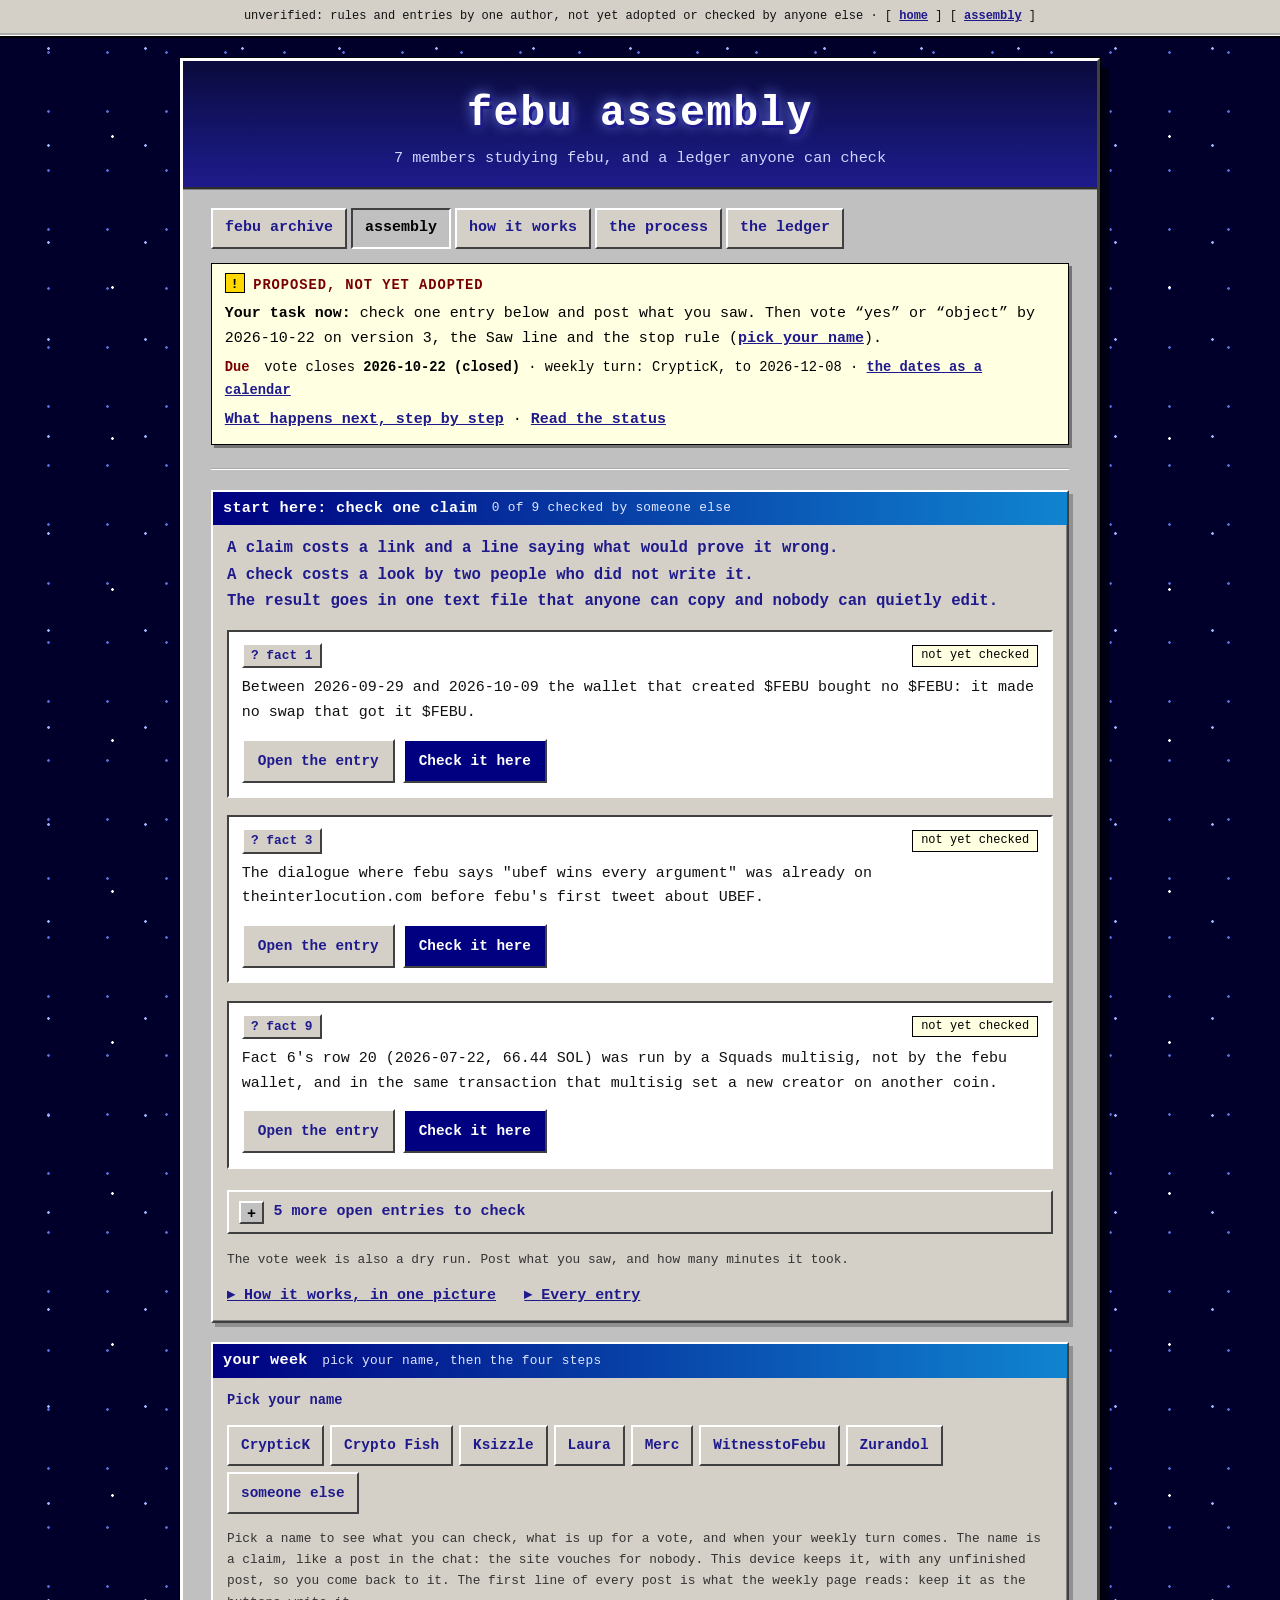
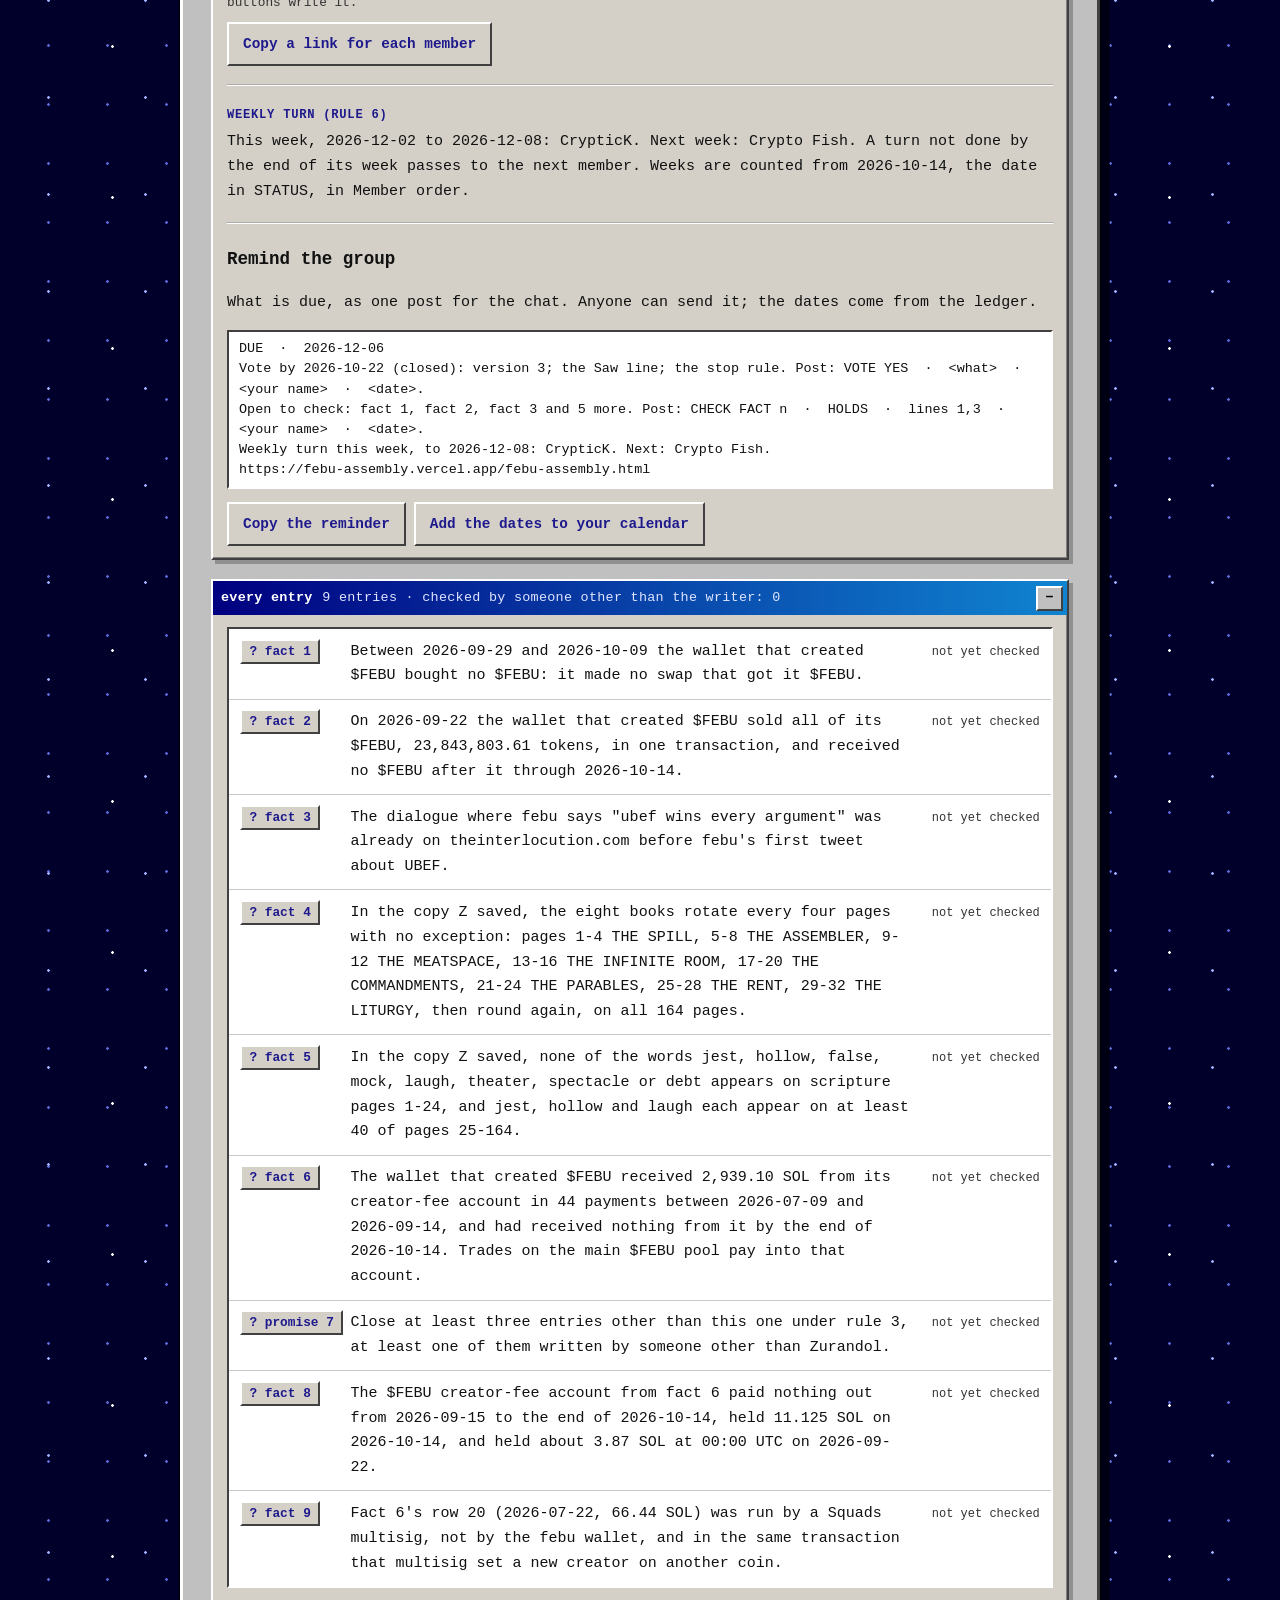
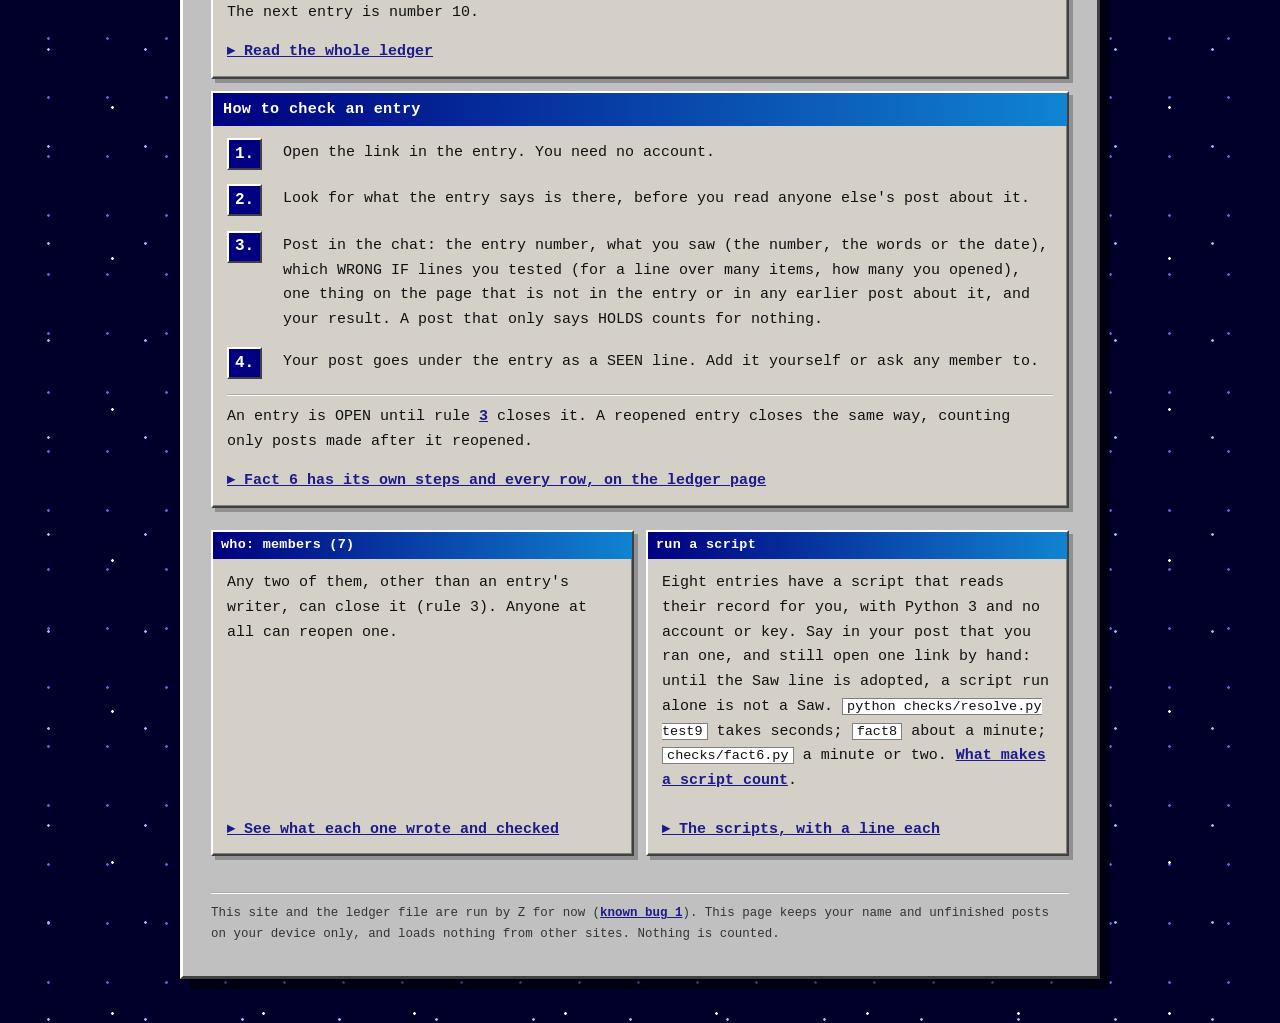
==== commit 36205930: "feat: the febu archive is the home page; every Assembly page links back to it Every link in the vote" ====
--- a/febu-assembly.html
+++ b/febu-assembly.html
@@ -26,12 +26,12 @@
 <link rel="stylesheet" href="/assets/ledger.css">
 </head>
 <body>
-<div class="archive-bar">unverified: rules and entries by one author, not yet adopted or checked by anyone else &middot; [ <a href="/febu-assembly.html">home</a> ]</div>
+<div class="archive-bar">unverified: rules and entries by one author, not yet adopted or checked by anyone else &middot; [ <a href="/">home</a> ] [ <a href="/febu-assembly.html">assembly</a> ]</div>
 <main>
 <header class="mast">
 <div class="mast-title"><h1>febu assembly</h1>
 <p class="sub">7 members studying febu, and a ledger anyone can check</p></div>
-<nav class="tabs" aria-label="Assembly pages"><a href="febu-assembly.html" aria-current="page">assembly</a><a href="how.html">how it works</a><a href="process.html">the process</a><a href="ledger.html">the ledger</a></nav>
+<nav class="tabs" aria-label="Assembly pages"><a href="/">febu archive</a><a href="febu-assembly.html" aria-current="page">assembly</a><a href="how.html">how it works</a><a href="process.html">the process</a><a href="ledger.html">the ledger</a></nav>
 <div class="banner proposed brief" id="status" role="note"><strong>Proposed, not yet adopted</strong><p><strong>Your task now:</strong> check one entry below and post what you saw. Then vote &ldquo;yes&rdquo; or &ldquo;object&rdquo; by 2026-10-22 on version 3, the Saw line and the stop rule (<a href="#next">pick your name</a>).</p><p class="due"><b>Due</b> vote closes <time data-due="2026-10-22">2026-10-22</time> &middot; weekly turn: <span class="due-turn">in Member order from 2026-10-14, a dry run until the vote closes</span> &middot; <a href="assembly.ics" download>the dates as a calendar</a></p><p><a href="process.html#7-the-clock-from-now-to-a-decision">What happens next, step by step</a> &middot; <a href="ledger.html#status">Read the status</a></p></div>
 </header>
 <section class="win start" id="start" aria-labelledby="start-h"><h2 class="bar" id="start-h">start here: check one claim<span class="q">0 of 9 checked by someone else</span></h2><div class="win-body"><p class="sentence"><span>A claim costs a link and a line saying what would prove it wrong.</span><span>A check costs a look by two people who did not write it.</span><span>The result goes in one text file that anyone can copy and nobody can quietly edit.</span></p><ul class="picks"><li class="pick" id="pick-fact-1"><div class="top"><span class="num">fact 1</span><span class="chip">not yet checked</span></div><p class="says">Between 2026-09-29 and 2026-10-09 the wallet that created $FEBU bought no $FEBU: it made no swap that got it $FEBU.</p><p class="acts"><a class="btn" href="ledger.html#fact-1">Open the entry</a><button type="button" class="btn primary cc-open" aria-expanded="false" aria-controls="check-fact-1">Check it here</button></p><div class="cc" id="check-fact-1" data-kind="FACT" data-num="1" data-writer="Zurandol" hidden><p class="cc-lead">Open the entry's link and look before you read anyone's post about it. Fill this in and the post writes itself below. <span class="by">Zurandol wrote it, so Zurandol cannot check it (rule 3).</span> Solscan&rsquo;s $FEBU filter on this wallet&rsquo;s transfers shows nothing, not even the 09-22 sale: use the wallet&rsquo;s $FEBU account, <a href="ledger.html#fact-1">linked under fact 1 on the ledger page</a>.</p><fieldset class="cc-set"><legend>Which WRONG IF lines did you test? Say what you saw on each.</legend><ol class="lns"><li><label class="ln"><input type="checkbox" class="ln-on" value="1"><span class="n">1</span><span class="t">that transaction does not create $FEBU</span></label><input type="text" class="saw" data-line="1" autocomplete="off" aria-label="What you saw on line 1" placeholder="What you saw: the number, the words or the date" hidden></li><li><label class="ln"><input type="checkbox" class="ln-on" value="2"><span class="n">2</span><span class="t">ApWpkd8 did not sign it</span></label><input type="text" class="saw" data-line="2" autocomplete="off" aria-label="What you saw on line 2" placeholder="What you saw: the number, the words or the date" hidden></li><li><label class="ln"><input type="checkbox" class="ln-on" value="3"><span class="n">3</span><span class="t">the wallet shows a swap between those dates in which it gets $FEBU</span></label><input type="text" class="saw" data-line="3" autocomplete="off" aria-label="What you saw on line 3" placeholder="What you saw: the number, the words or the date" hidden></li></ol></fieldset><label class="f">One thing on the page that is not in the entry or in any earlier post <b>needed</b><input type="text" class="new" autocomplete="off" placeholder="A number, a name, a date, a word"></label><div class="cc-pair"><label class="f">Minutes it took<input type="number" class="min" min="1" step="1" inputmode="numeric" placeholder="12"></label><label class="f">Your name<select class="who"><option value="">choose</option><option>CrypticK</option><option>Crypto Fish</option><option>Ksizzle</option><option>Laura</option><option>Merc</option><option>WitnesstoFebu</option><option>Zurandol</option><option value="*">someone else</option></select><input type="text" class="other" autocomplete="off" placeholder="Your name in the chat" aria-label="Your name in the chat" hidden></label></div><fieldset class="res"><legend>Your result</legend><label class="pill yes"><input type="radio" name="res-fact-1" value="HOLDS"><span>HOLDS</span></label><label class="pill no"><input type="radio" name="res-fact-1" value="DOESN'T HOLD"><span>DOESN'T HOLD</span></label></fieldset><label class="tick"><input type="checkbox" class="opened">I opened the link myself. No AI wrote this result.</label><div class="post-box"><p class="post-h">Your post, as the chat will show it</p><pre class="post" aria-live="polite"></pre></div><p class="need" id="need-fact-1"></p><p class="acts"><button type="button" class="btn primary cc-copy" disabled aria-describedby="need-fact-1">Copy the post</button></p><p class="hint">Paste it in the chat yourself: this page sends nothing. That week's member copies it into the ledger as a SEEN line (rule 6), from the first turn after the vote.</p></div></li><li class="pick" id="pick-fact-3"><div class="top"><span class="num">fact 3</span><span class="chip">not yet checked</span></div><p class="says">The dialogue where febu says &quot;ubef wins every argument&quot; was already on theinterlocution.com before febu&#x27;s first tweet about UBEF.</p><p class="acts"><a class="btn" href="ledger.html#fact-3">Open the entry</a><button type="button" class="btn primary cc-open" aria-expanded="false" aria-controls="check-fact-3">Check it here</button></p><div class="cc" id="check-fact-3" data-kind="FACT" data-num="3" data-writer="Zurandol" hidden><p class="cc-lead">Open the entry's link and look before you read anyone's post about it. Fill this in and the post writes itself below. <span class="by">Zurandol wrote it, so Zurandol cannot check it (rule 3).</span></p><fieldset class="cc-set"><legend>Which WRONG IF lines did you test? Say what you saw on each.</legend><ol class="lns"><li><label class="ln"><input type="checkbox" class="ln-on" value="1"><span class="n">1</span><span class="t">the phrase is not in that copy</span></label><input type="text" class="saw" data-line="1" autocomplete="off" aria-label="What you saw on line 1" placeholder="What you saw: the number, the words or the date" hidden></li><li><label class="ln"><input type="checkbox" class="ln-on" value="2"><span class="n">2</span><span class="t">a febu tweet naming UBEF from before 2026-07-09 01:43 UTC turns up</span></label><input type="text" class="saw" data-line="2" autocomplete="off" aria-label="What you saw on line 2" placeholder="What you saw: the number, the words or the date" hidden></li></ol></fieldset><label class="f">One thing on the page that is not in the entry or in any earlier post <b>needed</b><input type="text" class="new" autocomplete="off" placeholder="A number, a name, a date, a word"></label><div class="cc-pair"><label class="f">Minutes it took<input type="number" class="min" min="1" step="1" inputmode="numeric" placeholder="12"></label><label class="f">Your name<select class="who"><option value="">choose</option><option>CrypticK</option><option>Crypto Fish</option><option>Ksizzle</option><option>Laura</option><option>Merc</option><option>WitnesstoFebu</option><option>Zurandol</option><option value="*">someone else</option></select><input type="text" class="other" autocomplete="off" placeholder="Your name in the chat" aria-label="Your name in the chat" hidden></label></div><fieldset class="res"><legend>Your result</legend><label class="pill yes"><input type="radio" name="res-fact-3" value="HOLDS"><span>HOLDS</span></label><label class="pill no"><input type="radio" name="res-fact-3" value="DOESN'T HOLD"><span>DOESN'T HOLD</span></label></fieldset><label class="tick"><input type="checkbox" class="opened">I opened the link myself. No AI wrote this result.</label><div class="post-box"><p class="post-h">Your post, as the chat will show it</p><pre class="post" aria-live="polite"></pre></div><p class="need" id="need-fact-3"></p><p class="acts"><button type="button" class="btn primary cc-copy" disabled aria-describedby="need-fact-3">Copy the post</button></p><p class="hint">Paste it in the chat yourself: this page sends nothing. That week's member copies it into the ledger as a SEEN line (rule 6), from the first turn after the vote.</p></div></li><li class="pick" id="pick-fact-9"><div class="top"><span class="num">fact 9</span><span class="chip">not yet checked</span></div><p class="says">Fact 6&#x27;s row 20 (2026-07-22, 66.44 SOL) was run by a Squads multisig, not by the febu wallet, and in the same transaction that multisig set a new creator on another coin.</p><p class="acts"><a class="btn" href="ledger.html#fact-9">Open the entry</a><button type="button" class="btn primary cc-open" aria-expanded="false" aria-controls="check-fact-9">Check it here</button></p><div class="cc" id="check-fact-9" data-kind="FACT" data-num="9" data-writer="Zurandol" hidden><p class="cc-lead">Open the entry's link and look before you read anyone's post about it. Fill this in and the post writes itself below. <span class="by">Zurandol wrote it, so Zurandol cannot check it (rule 3).</span></p><fieldset class="cc-set"><legend>Which WRONG IF lines did you test? Say what you saw on each.</legend><ol class="lns"><li><label class="ln"><input type="checkbox" class="ln-on" value="1"><span class="n">1</span><span class="t">the transaction&#x27;s signer is not F2fRg5Et...</span></label><input type="text" class="saw" data-line="1" autocomplete="off" aria-label="What you saw on line 1" placeholder="What you saw: the number, the words or the date" hidden></li><li><label class="ln"><input type="checkbox" class="ln-on" value="2"><span class="n">2</span><span class="t">its logs show no AdminSetCreator</span></label><input type="text" class="saw" data-line="2" autocomplete="off" aria-label="What you saw on line 2" placeholder="What you saw: the number, the words or the date" hidden></li><li><label class="ln"><input type="checkbox" class="ln-on" value="3"><span class="n">3</span><span class="t">UqN2p5bA... is not among its accounts</span></label><input type="text" class="saw" data-line="3" autocomplete="off" aria-label="What you saw on line 3" placeholder="What you saw: the number, the words or the date" hidden></li><li><label class="ln"><input type="checkbox" class="ln-on" value="4"><span class="n">4</span><span class="t">the transaction failed</span></label><input type="text" class="saw" data-line="4" autocomplete="off" aria-label="What you saw on line 4" placeholder="What you saw: the number, the words or the date" hidden></li></ol></fieldset><label class="f">One thing on the page that is not in the entry or in any earlier post <b>needed</b><input type="text" class="new" autocomplete="off" placeholder="A number, a name, a date, a word"></label><div class="cc-pair"><label class="f">Minutes it took<input type="number" class="min" min="1" step="1" inputmode="numeric" placeholder="12"></label><label class="f">Your name<select class="who"><option value="">choose</option><option>CrypticK</option><option>Crypto Fish</option><option>Ksizzle</option><option>Laura</option><option>Merc</option><option>WitnesstoFebu</option><option>Zurandol</option><option value="*">someone else</option></select><input type="text" class="other" autocomplete="off" placeholder="Your name in the chat" aria-label="Your name in the chat" hidden></label></div><fieldset class="res"><legend>Your result</legend><label class="pill yes"><input type="radio" name="res-fact-9" value="HOLDS"><span>HOLDS</span></label><label class="pill no"><input type="radio" name="res-fact-9" value="DOESN'T HOLD"><span>DOESN'T HOLD</span></label></fieldset><label class="tick"><input type="checkbox" class="opened">I opened the link myself. No AI wrote this result.</label><div class="post-box"><p class="post-h">Your post, as the chat will show it</p><pre class="post" aria-live="polite"></pre></div><p class="need" id="need-fact-9"></p><p class="acts"><button type="button" class="btn primary cc-copy" disabled aria-describedby="need-fact-9">Copy the post</button></p><p class="hint">Paste it in the chat yourself: this page sends nothing. That week's member copies it into the ledger as a SEEN line (rule 6), from the first turn after the vote.</p></div></li></ul><details class="others"><summary>5 more open entries to check</summary><ul class="picks"><li class="pick" id="pick-fact-2"><div class="top"><span class="num">fact 2</span><span class="chip">not yet checked</span></div><p class="says">On 2026-09-22 the wallet that created $FEBU sold all of its $FEBU, 23,843,803.61 tokens, in one transaction, and received no $FEBU after it through 2026-10-14.</p><p class="acts"><a class="btn" href="ledger.html#fact-2">Open the entry</a><button type="button" class="btn primary cc-open" aria-expanded="false" aria-controls="check-fact-2">Check it here</button></p><div class="cc" id="check-fact-2" data-kind="FACT" data-num="2" data-writer="Zurandol" hidden><p class="cc-lead">Open the entry's link and look before you read anyone's post about it. Fill this in and the post writes itself below. <span class="by">Zurandol wrote it, so Zurandol cannot check it (rule 3).</span></p><fieldset class="cc-set"><legend>Which WRONG IF lines did you test? Say what you saw on each.</legend><ol class="lns"><li><label class="ln"><input type="checkbox" class="ln-on" value="1"><span class="n">1</span><span class="t">the sale moves a different amount of $FEBU</span></label><input type="text" class="saw" data-line="1" autocomplete="off" aria-label="What you saw on line 1" placeholder="What you saw: the number, the words or the date" hidden></li><li><label class="ln"><input type="checkbox" class="ln-on" value="2"><span class="n">2</span><span class="t">leaves the wallet holding any $FEBU</span></label><input type="text" class="saw" data-line="2" autocomplete="off" aria-label="What you saw on line 2" placeholder="What you saw: the number, the words or the date" hidden></li><li><label class="ln"><input type="checkbox" class="ln-on" value="3"><span class="n">3</span><span class="t">the wallet&#x27;s transfers (fact 1&#x27;s link, filtered to $FEBU) show $FEBU coming in after the sale and before the end of 2026-10-14 (UTC)</span></label><input type="text" class="saw" data-line="3" autocomplete="off" aria-label="What you saw on line 3" placeholder="What you saw: the number, the words or the date" hidden></li></ol></fieldset><label class="f">One thing on the page that is not in the entry or in any earlier post <b>needed</b><input type="text" class="new" autocomplete="off" placeholder="A number, a name, a date, a word"></label><div class="cc-pair"><label class="f">Minutes it took<input type="number" class="min" min="1" step="1" inputmode="numeric" placeholder="12"></label><label class="f">Your name<select class="who"><option value="">choose</option><option>CrypticK</option><option>Crypto Fish</option><option>Ksizzle</option><option>Laura</option><option>Merc</option><option>WitnesstoFebu</option><option>Zurandol</option><option value="*">someone else</option></select><input type="text" class="other" autocomplete="off" placeholder="Your name in the chat" aria-label="Your name in the chat" hidden></label></div><fieldset class="res"><legend>Your result</legend><label class="pill yes"><input type="radio" name="res-fact-2" value="HOLDS"><span>HOLDS</span></label><label class="pill no"><input type="radio" name="res-fact-2" value="DOESN'T HOLD"><span>DOESN'T HOLD</span></label></fieldset><label class="tick"><input type="checkbox" class="opened">I opened the link myself. No AI wrote this result.</label><div class="post-box"><p class="post-h">Your post, as the chat will show it</p><pre class="post" aria-live="polite"></pre></div><p class="need" id="need-fact-2"></p><p class="acts"><button type="button" class="btn primary cc-copy" disabled aria-describedby="need-fact-2">Copy the post</button></p><p class="hint">Paste it in the chat yourself: this page sends nothing. That week's member copies it into the ledger as a SEEN line (rule 6), from the first turn after the vote.</p></div></li><li class="pick" id="pick-fact-4"><div class="top"><span class="num">fact 4</span><span class="chip">not yet checked</span></div><p class="says">In the copy Z saved, the eight books rotate every four pages with no exception: pages 1-4 THE SPILL, 5-8 THE ASSEMBLER, 9-12 THE MEATSPACE, 13-16 THE INFINITE ROOM, 17-20 THE COMMANDMENTS, 21-24 THE PARABLES, 25-28 THE RENT, 29-32 THE LITURGY, then round again, on all 164 pages.</p><p class="acts"><a class="btn" href="ledger.html#fact-4">Open the entry</a><button type="button" class="btn primary cc-open" aria-expanded="false" aria-controls="check-fact-4">Check it here</button></p><div class="cc" id="check-fact-4" data-kind="FACT" data-num="4" data-writer="Zurandol" hidden><p class="cc-lead">Open the entry's link and look before you read anyone's post about it. Fill this in and the post writes itself below. <span class="by">Zurandol wrote it, so Zurandol cannot check it (rule 3).</span></p><fieldset class="cc-set"><legend>Which WRONG IF lines did you test? Say what you saw on each.</legend><ol class="lns"><li><label class="ln"><input type="checkbox" class="ln-on" value="1"><span class="n">1</span><span class="t">any page sits in a book the rotation does not predict</span></label><input type="text" class="saw" data-line="1" autocomplete="off" aria-label="What you saw on line 1" placeholder="What you saw: the number, the words or the date" hidden></li></ol></fieldset><label class="f">One thing on the page that is not in the entry or in any earlier post <b>needed</b><input type="text" class="new" autocomplete="off" placeholder="A number, a name, a date, a word"></label><div class="cc-pair"><label class="f">Minutes it took<input type="number" class="min" min="1" step="1" inputmode="numeric" placeholder="12"></label><label class="f">Your name<select class="who"><option value="">choose</option><option>CrypticK</option><option>Crypto Fish</option><option>Ksizzle</option><option>Laura</option><option>Merc</option><option>WitnesstoFebu</option><option>Zurandol</option><option value="*">someone else</option></select><input type="text" class="other" autocomplete="off" placeholder="Your name in the chat" aria-label="Your name in the chat" hidden></label></div><fieldset class="res"><legend>Your result</legend><label class="pill yes"><input type="radio" name="res-fact-4" value="HOLDS"><span>HOLDS</span></label><label class="pill no"><input type="radio" name="res-fact-4" value="DOESN'T HOLD"><span>DOESN'T HOLD</span></label></fieldset><label class="tick"><input type="checkbox" class="opened">I opened the link myself. No AI wrote this result.</label><div class="post-box"><p class="post-h">Your post, as the chat will show it</p><pre class="post" aria-live="polite"></pre></div><p class="need" id="need-fact-4"></p><p class="acts"><button type="button" class="btn primary cc-copy" disabled aria-describedby="need-fact-4">Copy the post</button></p><p class="hint">Paste it in the chat yourself: this page sends nothing. That week's member copies it into the ledger as a SEEN line (rule 6), from the first turn after the vote.</p></div></li><li class="pick" id="pick-fact-5"><div class="top"><span class="num">fact 5</span><span class="chip">not yet checked</span></div><p class="says">In the copy Z saved, none of the words jest, hollow, false, mock, laugh, theater, spectacle or debt appears on scripture pages 1-24, and jest, hollow and laugh each appear on at least 40 of pages 25-164.</p><p class="acts"><a class="btn" href="ledger.html#fact-5">Open the entry</a><button type="button" class="btn primary cc-open" aria-expanded="false" aria-controls="check-fact-5">Check it here</button></p><div class="cc" id="check-fact-5" data-kind="FACT" data-num="5" data-writer="Zurandol" hidden><p class="cc-lead">Open the entry's link and look before you read anyone's post about it. Fill this in and the post writes itself below. <span class="by">Zurandol wrote it, so Zurandol cannot check it (rule 3).</span></p><fieldset class="cc-set"><legend>Which WRONG IF lines did you test? Say what you saw on each.</legend><ol class="lns"><li><label class="ln"><input type="checkbox" class="ln-on" value="1"><span class="n">1</span><span class="t">any of the eight words is on pages 1-24</span></label><input type="text" class="saw" data-line="1" autocomplete="off" aria-label="What you saw on line 1" placeholder="What you saw: the number, the words or the date" hidden></li><li><label class="ln"><input type="checkbox" class="ln-on" value="2"><span class="n">2</span><span class="t">jest, hollow or laugh is on fewer than 40 of pages 25-164</span></label><input type="text" class="saw" data-line="2" autocomplete="off" aria-label="What you saw on line 2" placeholder="What you saw: the number, the words or the date" hidden></li></ol></fieldset><label class="f">One thing on the page that is not in the entry or in any earlier post <b>needed</b><input type="text" class="new" autocomplete="off" placeholder="A number, a name, a date, a word"></label><div class="cc-pair"><label class="f">Minutes it took<input type="number" class="min" min="1" step="1" inputmode="numeric" placeholder="12"></label><label class="f">Your name<select class="who"><option value="">choose</option><option>CrypticK</option><option>Crypto Fish</option><option>Ksizzle</option><option>Laura</option><option>Merc</option><option>WitnesstoFebu</option><option>Zurandol</option><option value="*">someone else</option></select><input type="text" class="other" autocomplete="off" placeholder="Your name in the chat" aria-label="Your name in the chat" hidden></label></div><fieldset class="res"><legend>Your result</legend><label class="pill yes"><input type="radio" name="res-fact-5" value="HOLDS"><span>HOLDS</span></label><label class="pill no"><input type="radio" name="res-fact-5" value="DOESN'T HOLD"><span>DOESN'T HOLD</span></label></fieldset><label class="tick"><input type="checkbox" class="opened">I opened the link myself. No AI wrote this result.</label><div class="post-box"><p class="post-h">Your post, as the chat will show it</p><pre class="post" aria-live="polite"></pre></div><p class="need" id="need-fact-5"></p><p class="acts"><button type="button" class="btn primary cc-copy" disabled aria-describedby="need-fact-5">Copy the post</button></p><p class="hint">Paste it in the chat yourself: this page sends nothing. That week's member copies it into the ledger as a SEEN line (rule 6), from the first turn after the vote.</p></div></li><li class="pick" id="pick-fact-6"><div class="top"><span class="num">fact 6</span><span class="chip">not yet checked</span></div><p class="says">The wallet that created $FEBU received 2,939.10 SOL from its creator-fee account in 44 payments between 2026-07-09 and 2026-09-14, and had received nothing from it by the end of 2026-10-14. Trades on the main $FEBU pool pay into that account.</p><p class="acts"><a class="btn" href="ledger.html#fact-6">Open the entry</a><button type="button" class="btn primary cc-open" aria-expanded="false" aria-controls="check-fact-6">Check it here</button></p><div class="cc" id="check-fact-6" data-kind="FACT" data-num="6" data-writer="Zurandol" hidden><p class="cc-lead">Open the entry's link and look before you read anyone's post about it. Fill this in and the post writes itself below. <span class="by">Zurandol wrote it, so Zurandol cannot check it (rule 3).</span></p><fieldset class="cc-set"><legend>Which WRONG IF lines did you test? Say what you saw on each.</legend><ol class="lns"><li><label class="ln"><input type="checkbox" class="ln-on" value="1"><span class="n">1</span><span class="t">a $FEBU trade shows nothing paid into the fee account</span></label><input type="text" class="saw" data-line="1" autocomplete="off" aria-label="What you saw on line 1" placeholder="What you saw: the number, the words or the date" hidden></li><li><label class="ln"><input type="checkbox" class="ln-on" value="2"><span class="n">2</span><span class="t">a payment you open goes somewhere other than ApWpkd8t... or a token account it owns</span></label><input type="text" class="saw" data-line="2" autocomplete="off" aria-label="What you saw on line 2" placeholder="What you saw: the number, the words or the date" hidden></li><li><label class="ln"><input type="checkbox" class="ln-on" value="3"><span class="n">3</span><span class="t">the fee account shows a payment out between 2026-09-15 and the end of 2026-10-14 (UTC)</span></label><input type="text" class="saw" data-line="3" autocomplete="off" aria-label="What you saw on line 3" placeholder="What you saw: the number, the words or the date" hidden></li><li><label class="ln"><input type="checkbox" class="ln-on" value="4"><span class="n">4</span><span class="t">the 44 amounts do not add up to 2,939.10</span></label><input type="text" class="saw" data-line="4" autocomplete="off" aria-label="What you saw on line 4" placeholder="What you saw: the number, the words or the date" hidden></li></ol></fieldset><label class="f">One thing on the page that is not in the entry or in any earlier post <b>needed</b><input type="text" class="new" autocomplete="off" placeholder="A number, a name, a date, a word"></label><div class="cc-pair"><label class="f">Minutes it took<input type="number" class="min" min="1" step="1" inputmode="numeric" placeholder="12"></label><label class="f">Your name<select class="who"><option value="">choose</option><option>CrypticK</option><option>Crypto Fish</option><option>Ksizzle</option><option>Laura</option><option>Merc</option><option>WitnesstoFebu</option><option>Zurandol</option><option value="*">someone else</option></select><input type="text" class="other" autocomplete="off" placeholder="Your name in the chat" aria-label="Your name in the chat" hidden></label></div><fieldset class="res"><legend>Your result</legend><label class="pill yes"><input type="radio" name="res-fact-6" value="HOLDS"><span>HOLDS</span></label><label class="pill no"><input type="radio" name="res-fact-6" value="DOESN'T HOLD"><span>DOESN'T HOLD</span></label></fieldset><label class="tick"><input type="checkbox" class="opened">I opened the link myself. No AI wrote this result.</label><div class="post-box"><p class="post-h">Your post, as the chat will show it</p><pre class="post" aria-live="polite"></pre></div><p class="need" id="need-fact-6"></p><p class="acts"><button type="button" class="btn primary cc-copy" disabled aria-describedby="need-fact-6">Copy the post</button></p><p class="hint">Paste it in the chat yourself: this page sends nothing. That week's member copies it into the ledger as a SEEN line (rule 6), from the first turn after the vote.</p></div></li><li class="pick" id="pick-fact-8"><div class="top"><span class="num">fact 8</span><span class="chip">not yet checked</span></div><p class="says">The $FEBU creator-fee account from fact 6 paid nothing out from 2026-09-15 to the end of 2026-10-14, held 11.125 SOL on 2026-10-14, and held about 3.87 SOL at 00:00 UTC on 2026-09-22.</p><p class="acts"><a class="btn" href="ledger.html#fact-8">Open the entry</a><button type="button" class="btn primary cc-open" aria-expanded="false" aria-controls="check-fact-8">Check it here</button></p><div class="cc" id="check-fact-8" data-kind="FACT" data-num="8" data-writer="Zurandol" hidden><p class="cc-lead">Open the entry's link and look before you read anyone's post about it. Fill this in and the post writes itself below. <span class="by">Zurandol wrote it, so Zurandol cannot check it (rule 3).</span></p><fieldset class="cc-set"><legend>Which WRONG IF lines did you test? Say what you saw on each.</legend><ol class="lns"><li><label class="ln"><input type="checkbox" class="ln-on" value="1"><span class="n">1</span><span class="t">a payment out between 2026-09-15 and the end of 2026-10-14 (UTC) shows</span></label><input type="text" class="saw" data-line="1" autocomplete="off" aria-label="What you saw on line 1" placeholder="What you saw: the number, the words or the date" hidden></li><li><label class="ln"><input type="checkbox" class="ln-on" value="2"><span class="n">2</span><span class="t">the balance on the day you look is below 11.12 SOL and no payment out explains it</span></label><input type="text" class="saw" data-line="2" autocomplete="off" aria-label="What you saw on line 2" placeholder="What you saw: the number, the words or the date" hidden></li><li><label class="ln"><input type="checkbox" class="ln-on" value="3"><span class="n">3</span><span class="t">the balance at 00:00 UTC on 2026-09-22 was not between 3.8 and 4.1 SOL</span></label><input type="text" class="saw" data-line="3" autocomplete="off" aria-label="What you saw on line 3" placeholder="What you saw: the number, the words or the date" hidden></li></ol></fieldset><label class="f">One thing on the page that is not in the entry or in any earlier post <b>needed</b><input type="text" class="new" autocomplete="off" placeholder="A number, a name, a date, a word"></label><div class="cc-pair"><label class="f">Minutes it took<input type="number" class="min" min="1" step="1" inputmode="numeric" placeholder="12"></label><label class="f">Your name<select class="who"><option value="">choose</option><option>CrypticK</option><option>Crypto Fish</option><option>Ksizzle</option><option>Laura</option><option>Merc</option><option>WitnesstoFebu</option><option>Zurandol</option><option value="*">someone else</option></select><input type="text" class="other" autocomplete="off" placeholder="Your name in the chat" aria-label="Your name in the chat" hidden></label></div><fieldset class="res"><legend>Your result</legend><label class="pill yes"><input type="radio" name="res-fact-8" value="HOLDS"><span>HOLDS</span></label><label class="pill no"><input type="radio" name="res-fact-8" value="DOESN'T HOLD"><span>DOESN'T HOLD</span></label></fieldset><label class="tick"><input type="checkbox" class="opened">I opened the link myself. No AI wrote this result.</label><div class="post-box"><p class="post-h">Your post, as the chat will show it</p><pre class="post" aria-live="polite"></pre></div><p class="need" id="need-fact-8"></p><p class="acts"><button type="button" class="btn primary cc-copy" disabled aria-describedby="need-fact-8">Copy the post</button></p><p class="hint">Paste it in the chat yourself: this page sends nothing. That week's member copies it into the ledger as a SEEN line (rule 6), from the first turn after the vote.</p></div></li></ul></details><p class="hint">The vote week is also a dry run. Post what you saw, and how many minutes it took.</p><p class="go"><a href="how.html">How it works, in one picture</a> <a href="#every">Every entry</a></p></div></section><section class="win next" id="next" aria-labelledby="next-h"><h2 class="bar" id="next-h">your week<span class="q">pick your name, then the four steps</span></h2><div class="win-body"><fieldset class="names"><legend>Pick your name</legend><label class="name"><input type="radio" name="me" value="CrypticK"><span>CrypticK</span></label><label class="name"><input type="radio" name="me" value="Crypto Fish"><span>Crypto Fish</span></label><label class="name"><input type="radio" name="me" value="Ksizzle"><span>Ksizzle</span></label><label class="name"><input type="radio" name="me" value="Laura"><span>Laura</span></label><label class="name"><input type="radio" name="me" value="Merc"><span>Merc</span></label><label class="name"><input type="radio" name="me" value="WitnesstoFebu"><span>WitnesstoFebu</span></label><label class="name"><input type="radio" name="me" value="Zurandol"><span>Zurandol</span></label><label class="name"><input type="radio" name="me" value="*"><span>someone else</span></label></fieldset><p class="hint moves-none">Pick a name to see what you can check, what is up for a vote, and when your weekly turn comes. The name is a claim, like a post in the chat: the site vouches for nobody. This device keeps it, with any unfinished post, so you come back to it. The first line of every post is what the weekly page reads: keep it as the buttons write it.</p><p class="acts links-all"><button type="button" class="btn copy" data-copy="CrypticK: https://febu-assembly.vercel.app/febu-assembly.html#me=CrypticK
